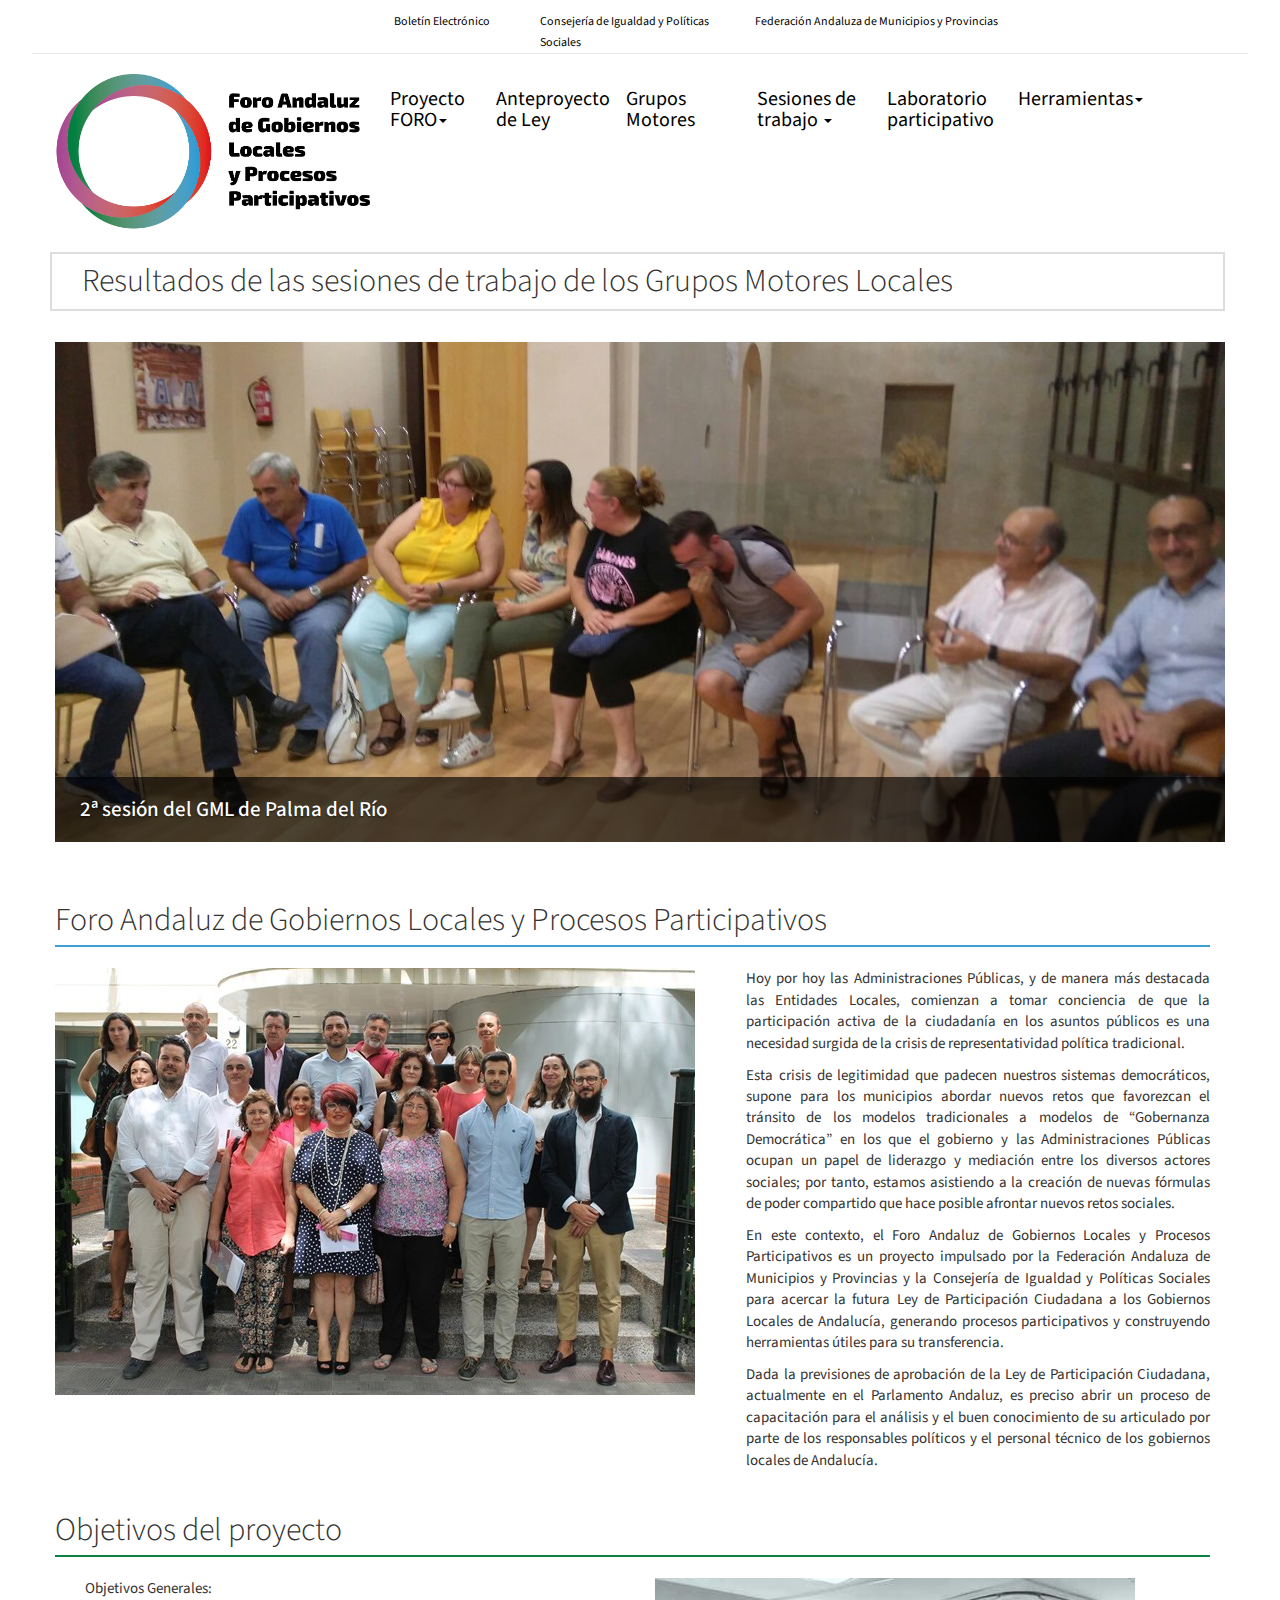
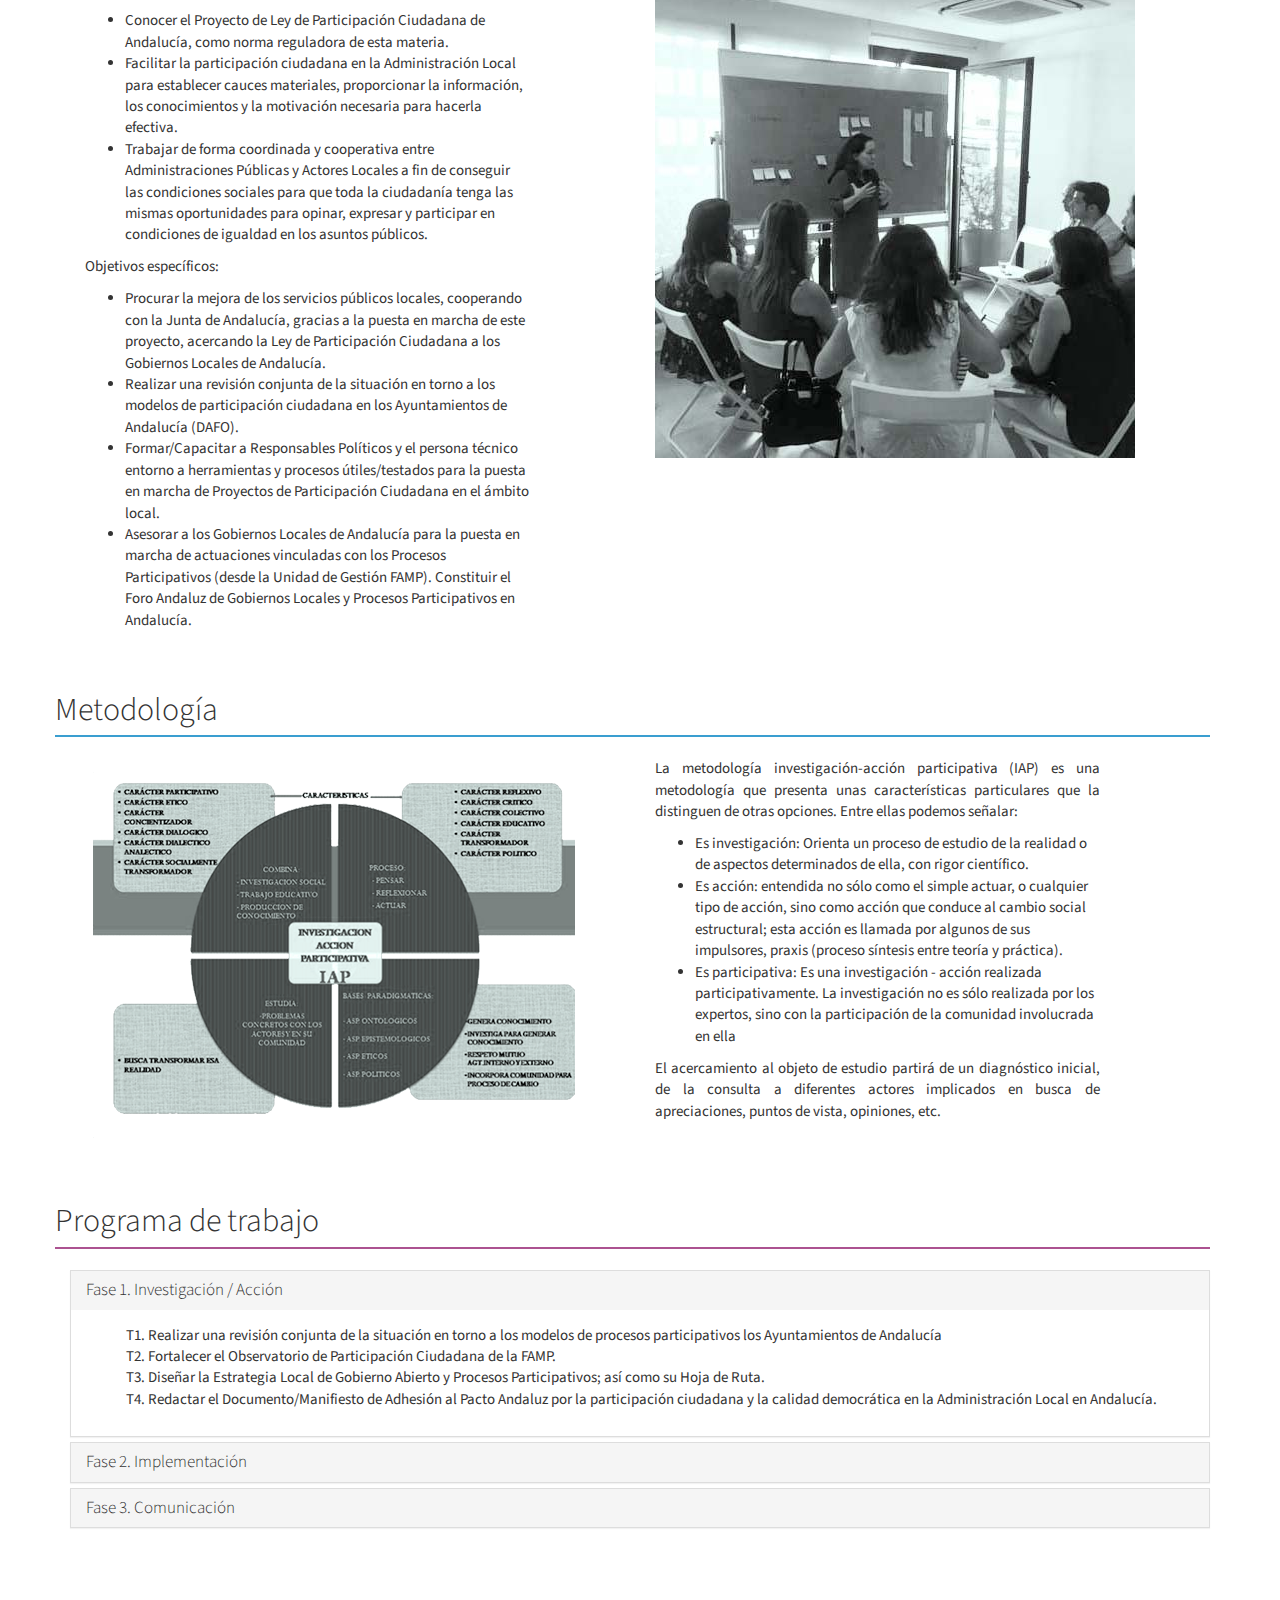
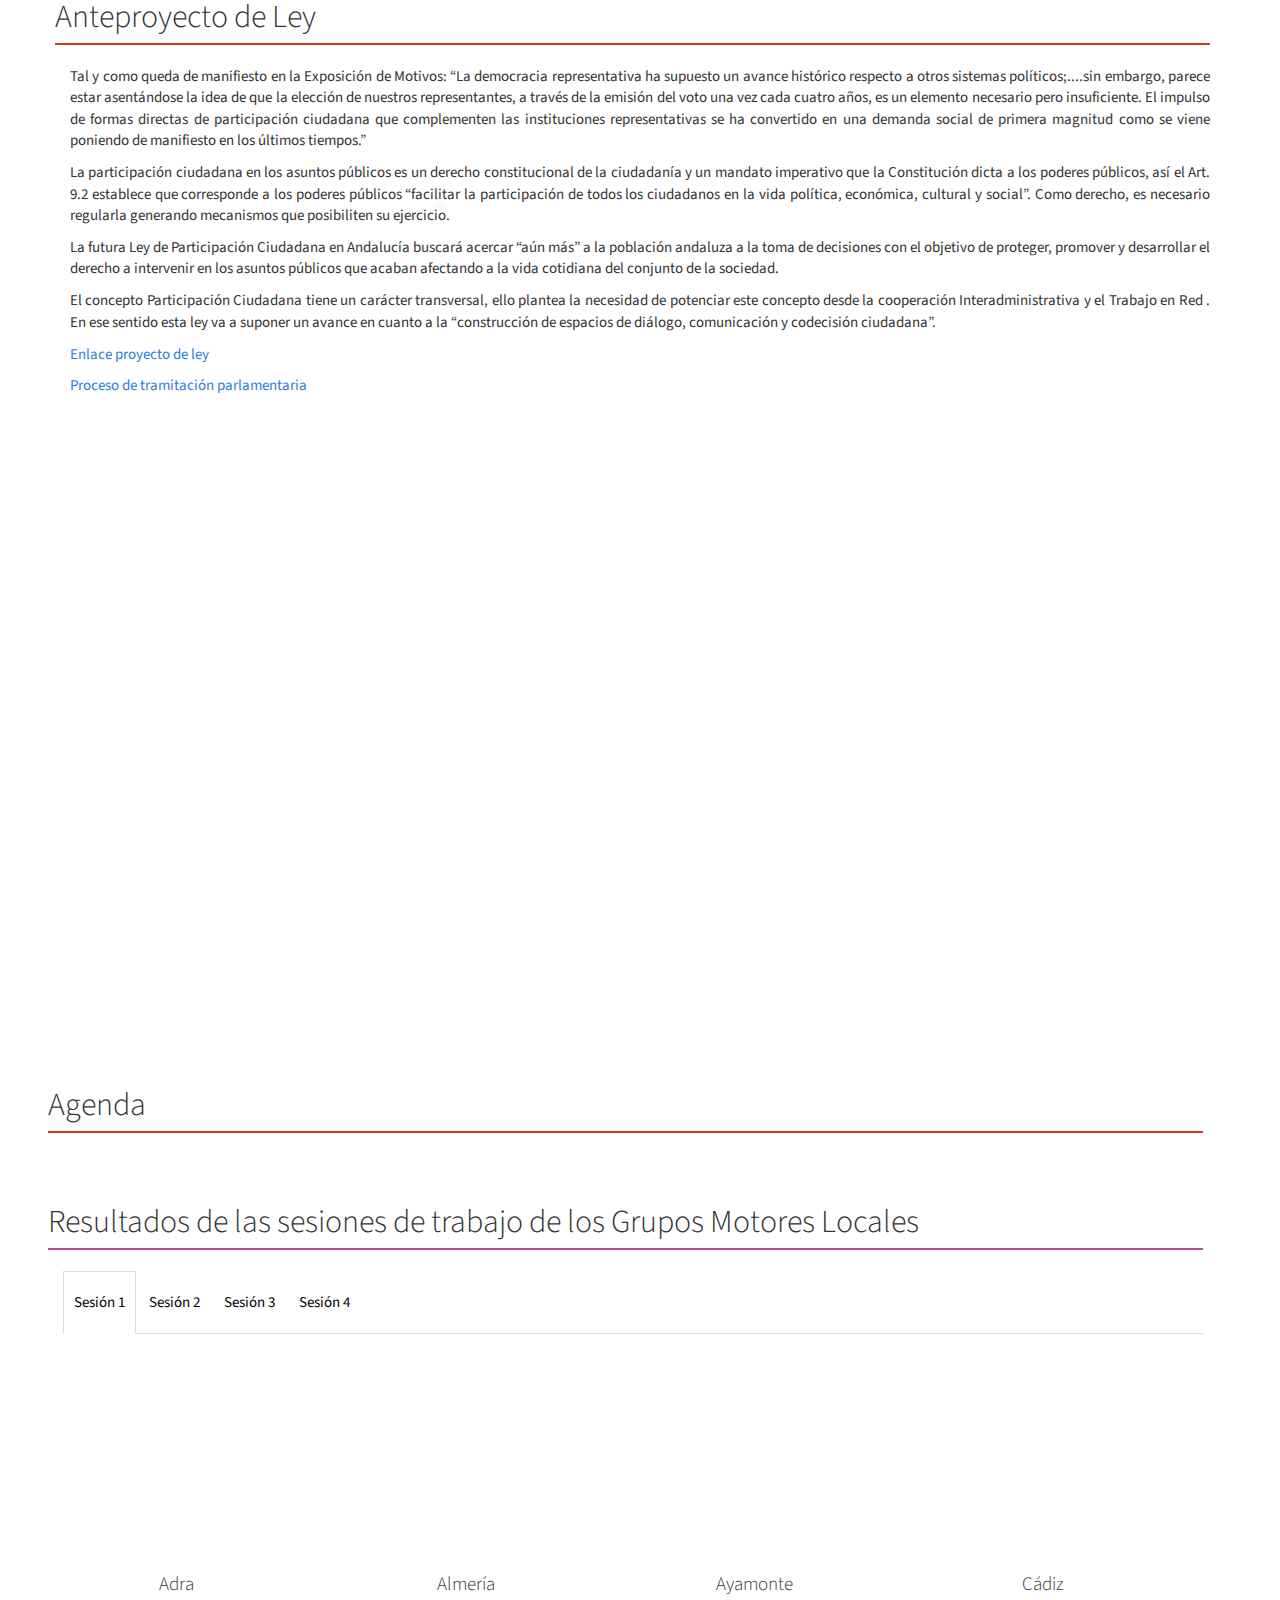
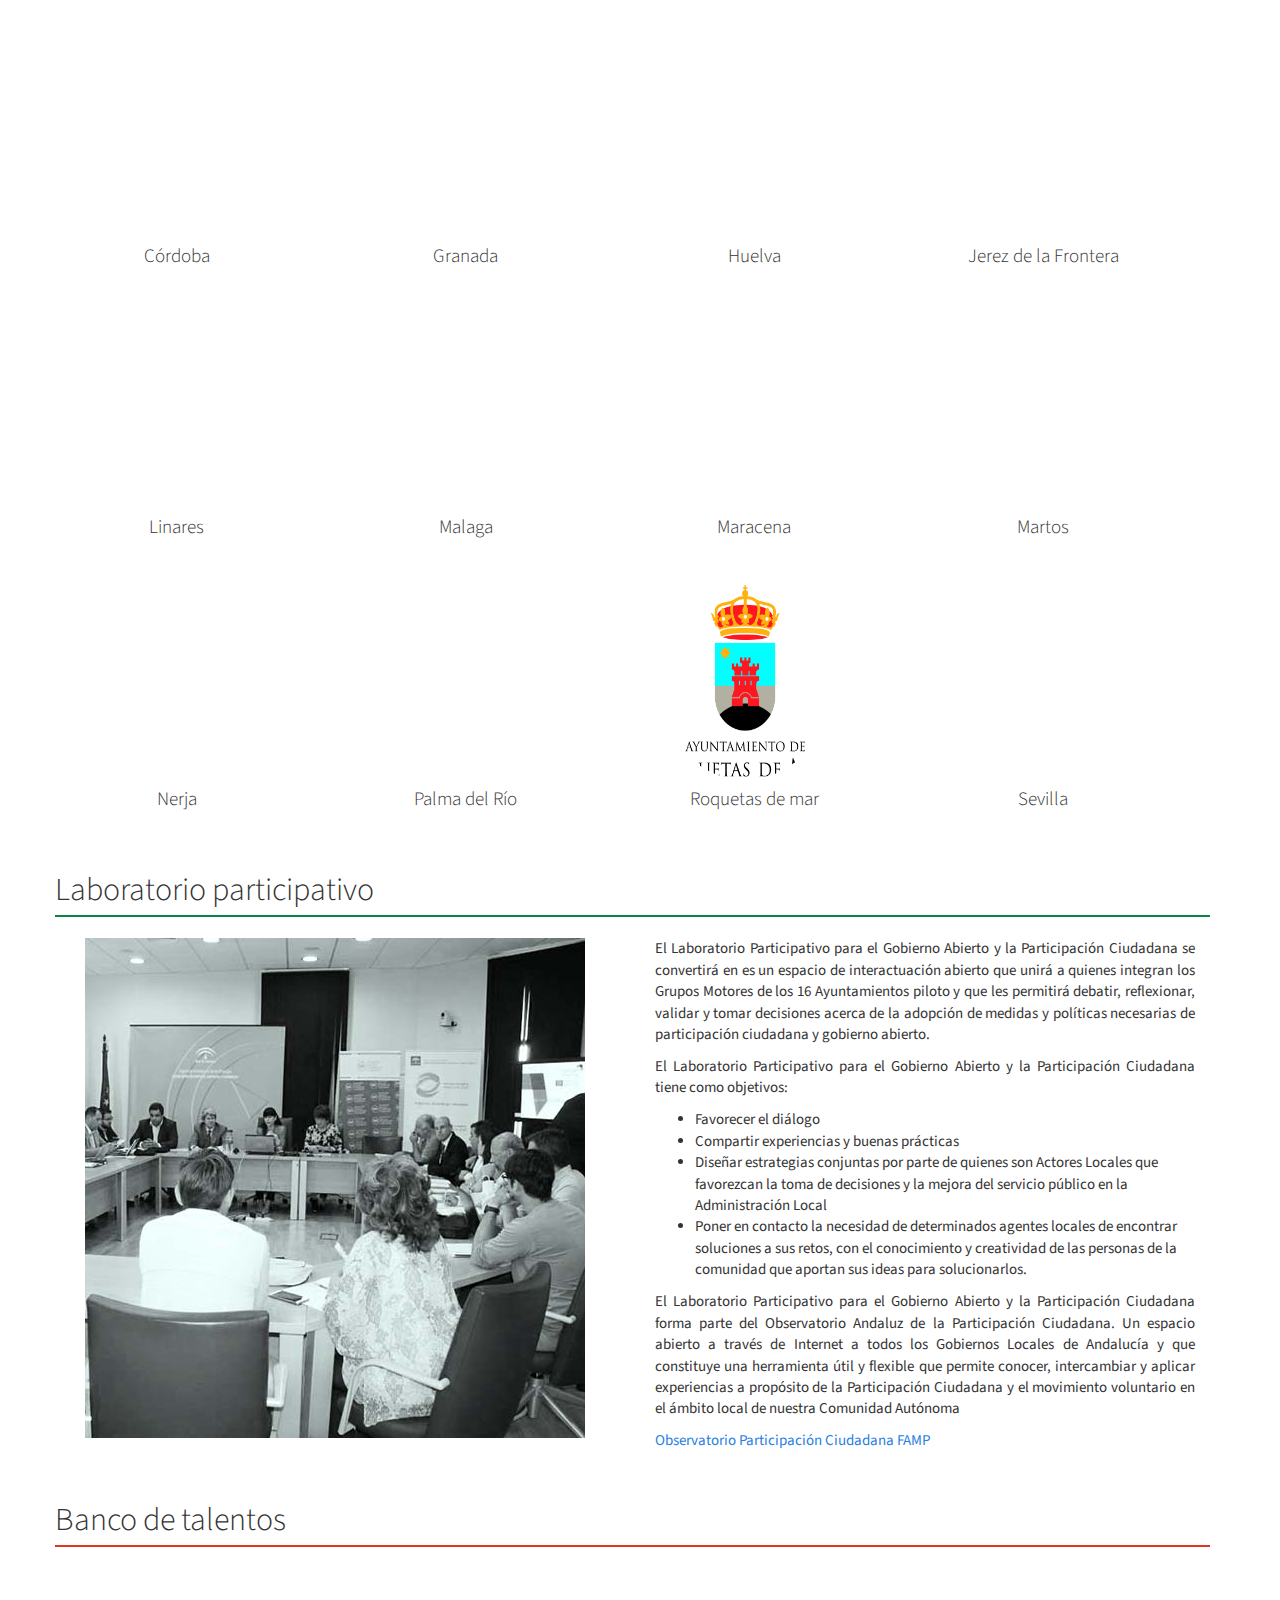
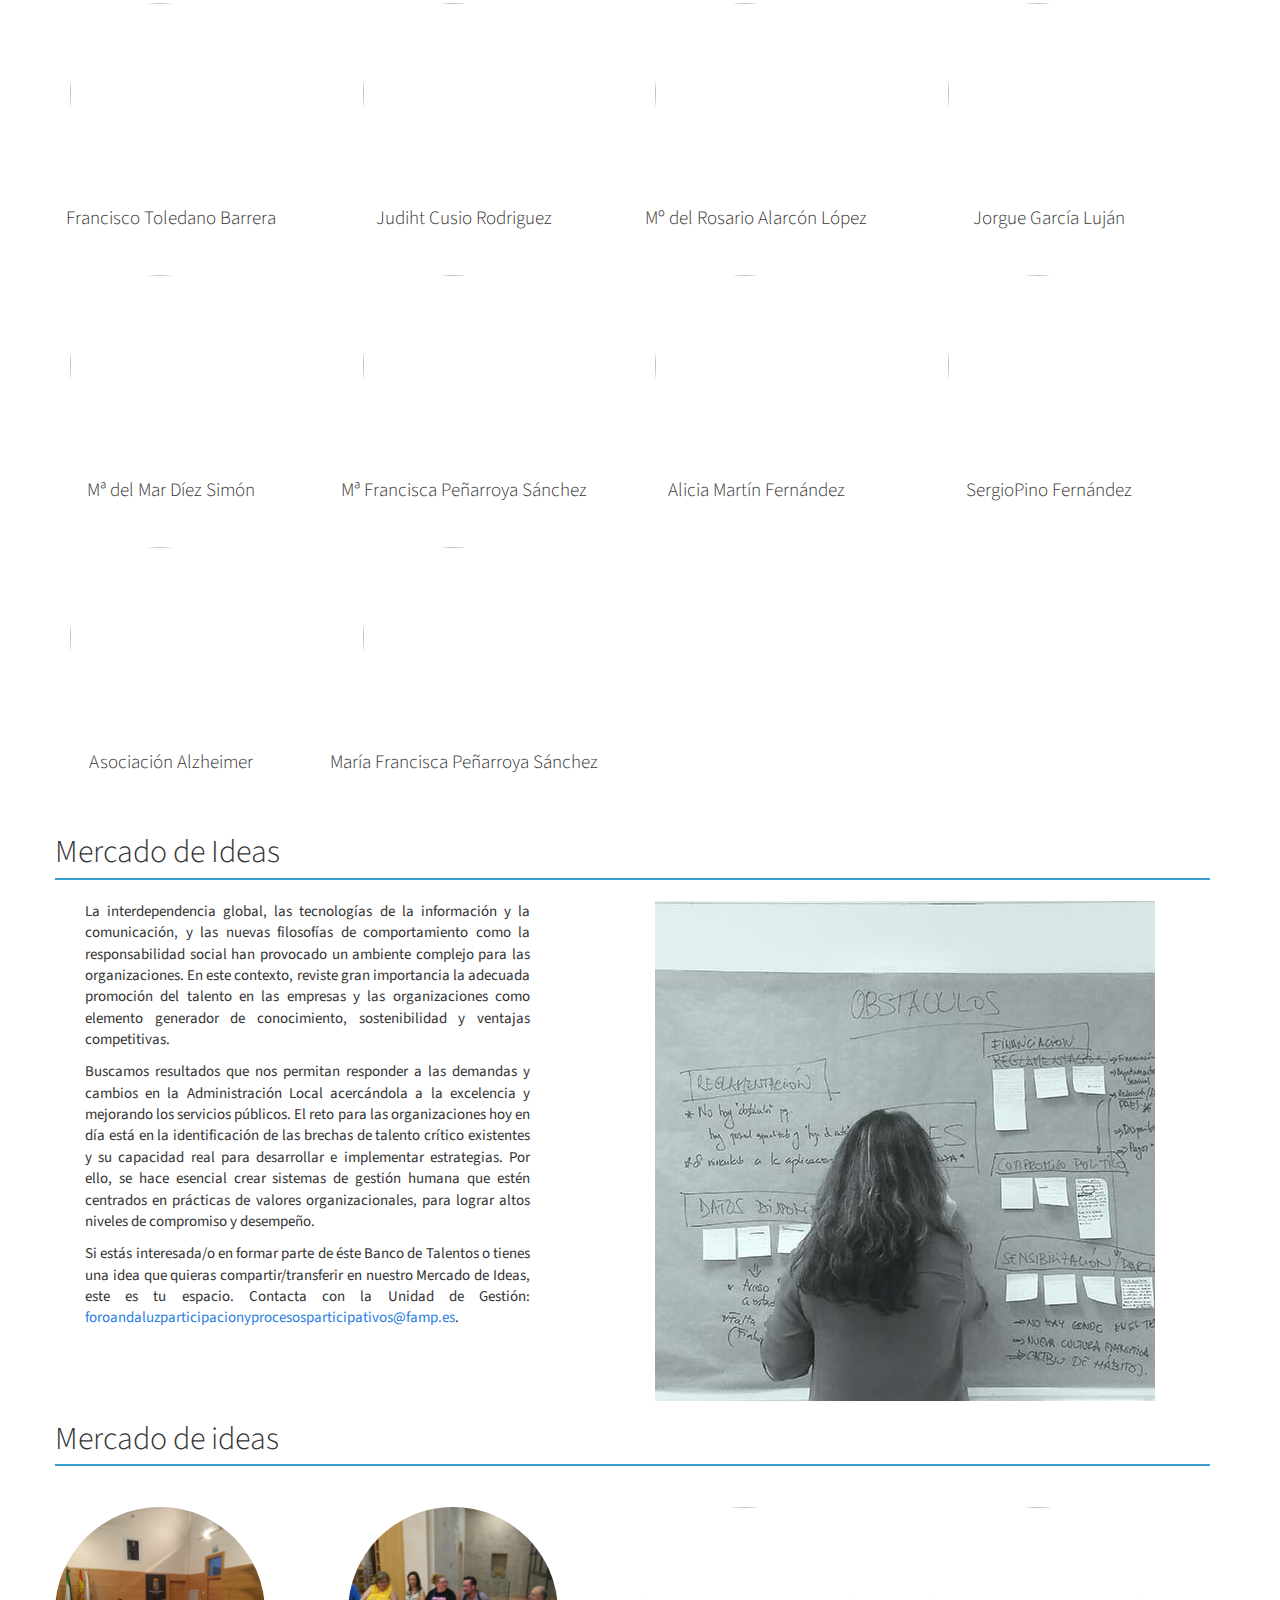
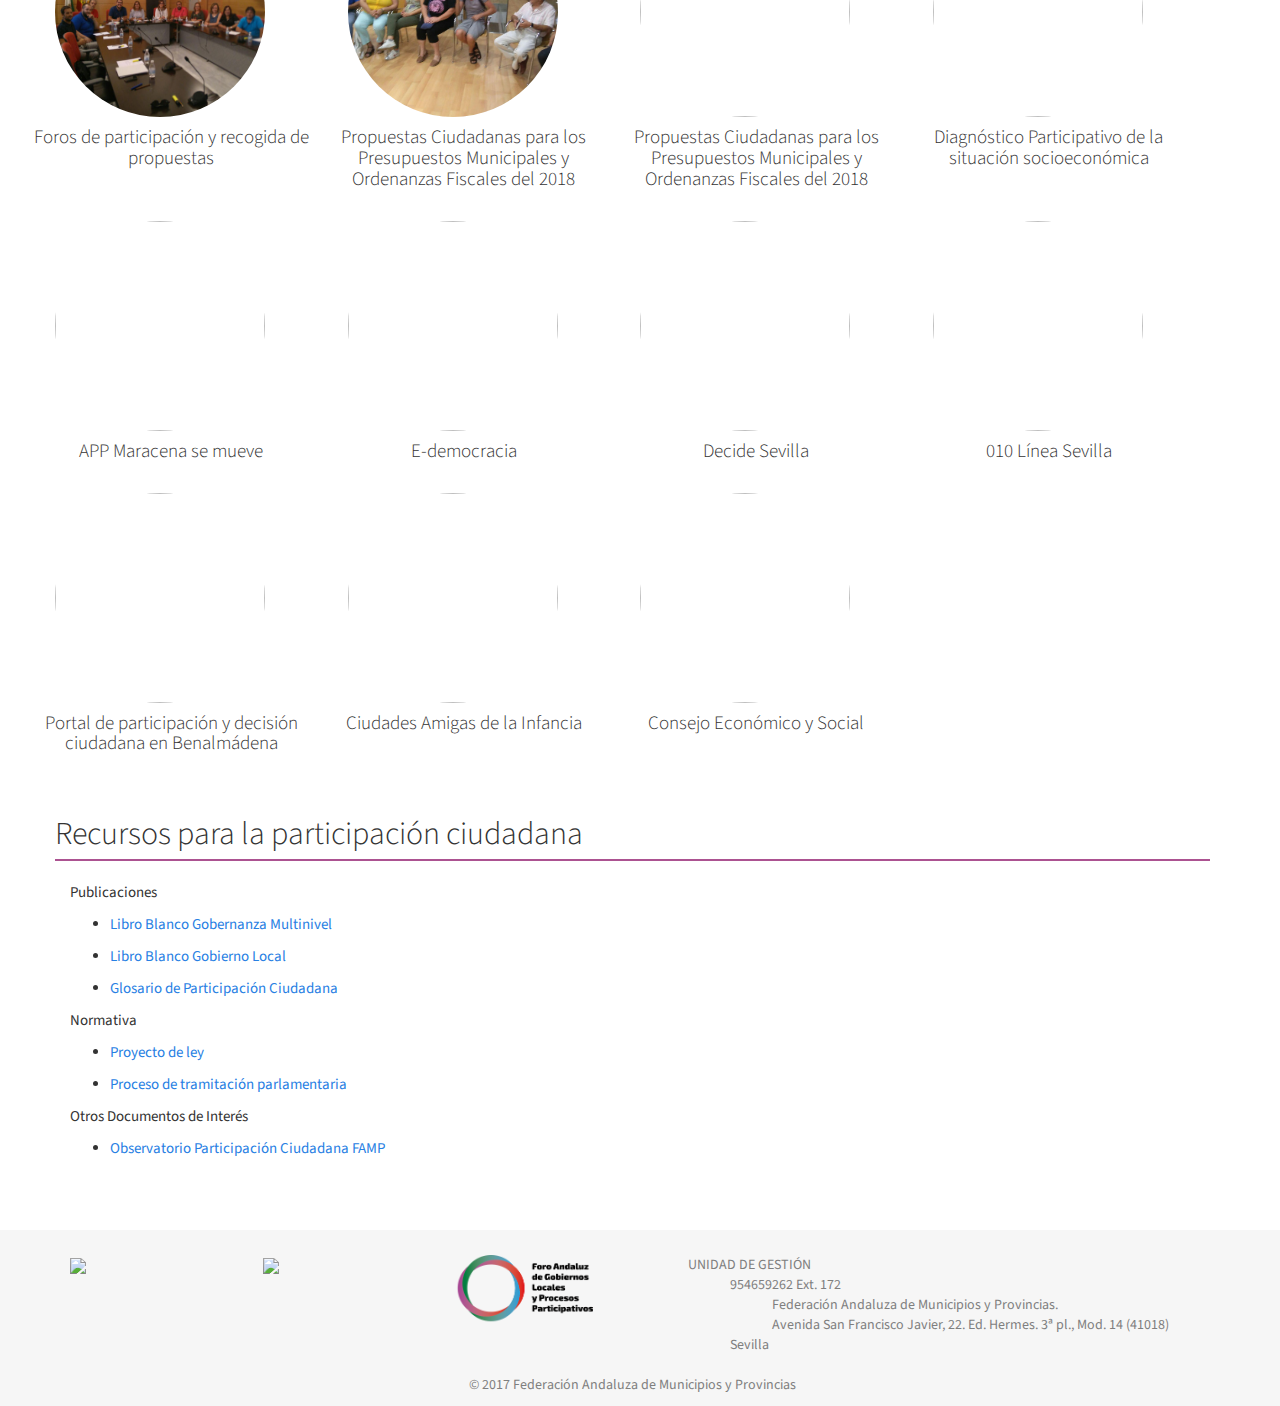
==== index.html @ d6c14652 "corregido los errores" ====
<!DOCTYPE html>
  <html lang="en">
  <head>
    <meta charset="utf-8">
    <title>Foro Andaluz de Gobiernos Locales y Procesos Participativos</title>
    <meta name="viewport" content="width=device-width, initial-scale=1">
    <meta http-equiv="X-UA-Compatible" content="IE=edge" />
    <link rel="stylesheet" href="./css/bootstrap.min.css" media="screen">
    <link rel="stylesheet" href="./css/custom.css" media="screen">
    <link rel="stylesheet" href="https://unpkg.com/leaflet@1.1.0/dist/leaflet.css" />
    <link rel="stylesheet" href="https://cdnjs.cloudflare.com/ajax/libs/fullcalendar/3.4.0/fullcalendar.min.css" media="screen">
    <link rel="stylesheet" href="https://cdnjs.cloudflare.com/ajax/libs/fullcalendar/3.4.0/fullcalendar.print.css" media="print">
    <!-- fontawesome -->
    <link rel="stylesheet" href="css/font-awesome.css" />
    <link href="https://cdn-images.mailchimp.com/embedcode/classic-10_7.css" rel="stylesheet" type="text/css">

    <!-- HTML5 shim and Respond.js IE8 support of HTML5 elements and media queries -->
    <!--[if lt IE 9]>
      <script src="../bower_components/html5shiv/dist/html5shiv.js"></script>
      <script src="../bower_components/respond/dest/respond.min.js"></script>
      <![endif]-->

      <script src="https://ajax.googleapis.com/ajax/libs/jquery/1.12.4/jquery.min.js"></script>
      <script src="https://maxcdn.bootstrapcdn.com/bootstrap/3.3.7/js/bootstrap.min.js" integrity="sha384-Tc5IQib027qvyjSMfHjOMaLkfuWVxZxUPnCJA7l2mCWNIpG9mGCD8wGNIcPD7Txa" crossorigin="anonymous"></script>
      <script src="https://cdnjs.cloudflare.com/ajax/libs/moment.js/2.18.1/moment.min.js"></script>
      <script src="https://cdnjs.cloudflare.com/ajax/libs/fullcalendar/3.4.0/fullcalendar.min.js"></script>
      <script src='https://cdnjs.cloudflare.com/ajax/libs/fullcalendar/3.4.0/locale-all.js'></script>
      <script src="https://unpkg.com/leaflet@1.1.0/dist/leaflet.js"></script>

      <script>
        (function(i,s,o,g,r,a,m){i['GoogleAnalyticsObject']=r;i[r]=i[r]||function(){
          (i[r].q=i[r].q||[]).push(arguments)},i[r].l=1*new Date();a=s.createElement(o),
          m=s.getElementsByTagName(o)[0];a.async=1;a.src=g;m.parentNode.insertBefore(a,m)
        })(window,document,'script','https://www.google-analytics.com/analytics.js','ga');

        ga('create', 'UA-103265792-1', 'auto');
        ga('send', 'pageview');

      </script>
    </head>
    <body>
      <div class="navbar navbar-default navbar-fixed-top">
        <div class="row" id="secondary-menu">
          <div class="col-md-2 col-md-offset-3" id="boletin">
            <a href="#" data-toggle="modal" data-target="#myModal">Boletín Electrónico</a>
          </div>
          <div class="col-md-2">
            <a href="http://www.juntadeandalucia.es/organismos/igualdadypoliticassociales.html" target="_blank">Consejería de Igualdad y Políticas Sociales</a>
          </div>
          <div class="col-md-3">
            <a href="http://www.famp.es/" target="_blank">Federación Andaluza de Municipios y Provincias</a>
          </div>
          <div class="col-md-2 social-icons">
            <a href="https://www.facebook.com/foroandaluzgobiernoslocalesyprocesosparticipativos/" target="_blank"><i class="fa fa-facebook-official"></i></a>
            <a href="https://twitter.com/ForoAndGLyPP" target="_blank"><i class="fa fa-twitter"></i></a>
            <a href="mailto:foroandaluzparticipacionyprocesosparticipativos@famp.es"><i class="fa fa-envelope"></i></a>
          </div>
        </div>
        <hr/>

        <div class="container">
          <div class="col-md-2">
            <div class="navbar-header">
              <a href="./index.html"><img src="./images/logo.png"></a>
              <button class="navbar-toggle collapsed" type="button" data-toggle="collapse" data-target="#navbar-main" aria-expanded="false">
                <span class="icon-bar"></span>
                <span class="icon-bar"></span>
                <span class="icon-bar"></span>
              </button>          
            </div>
          </div>
          <div id="main-menu" class="col-md-9 col-md-offset-1">
            <div class="navbar-collapse collapse" id="navbar-main">
              <ul class="nav navbar-nav">
                <li class="dropdown" id="proyecto-main">
                  <a class="dropdown-toggle" data-toggle="dropdown" href="#" id="themes">Proyecto FORO<span class="caret"></span></a>
                  <ul class="dropdown-menu" aria-labelledby="themes">
                    <li><a href="#objetivos">Objetivos del proyecto</a></li>
                    <li><a href="#metodologia">Metodología</a></li>
                    <li><a href="#programa">Programa de trabajo</a></li>
                  </ul>
                </li>
                <li id="anteproyecto-main">
                  <a href="#anteproyecto">Anteproyecto de Ley</a>
                </li>
                <li id="gruposmotores-main">
                  <a href="#mapa">Grupos Motores</a>
                </li>
                <li class="dropdown" id="sesiones-main">
                  <a class="dropdown-toggle" data-toggle="dropdown" href="#" id="themes">Sesiones de trabajo <span class="caret"></span></a>
                  <ul class="dropdown-menu" aria-labelledby="themes">
                    <li><a href="#sesiones">Sesión 1</a></li>
                    <li><a href="#sesiones">Sesión 2</a></li>
                    <li><a href="#sesiones">Sesión 3</a></li>
                    <li><a href="#sesiones">Sesión 4</a></li>
                    <li><a href="#sesiones">Sesión Virtual</a></li>
                    <li><a href="#sesiones">Evento autonómico de cierre</a></li>
                    <li class="divider"></li>
                    <li><a href="#calendario">Calendario</a></li>
                  </ul>
                </li>
                <li id="laboratorio-main">
                  <a href="#laboratorio">Laboratorio participativo</a>
                </li>
                <li class="dropdown" id="herramientas-main">
                  <a class="dropdown-toggle" data-toggle="dropdown" href="#" id="themes">Herramientas<span class="caret"></span></a>
                  <ul class="dropdown-menu" aria-labelledby="themes">
                    <li><a href="#banco">Mercado de Ideas</a></li>
                    <li><a href="http://www.famp.es/menuFC2.php" target="_blank">E-learning Formación continua FAMP</a></li>
                    <li><a href="#recursos">Recursos para la participación ciudadana</a></li>
                  </ul>
                </li>
              </ul>
            </div>
          </div>
        </div>
      </div>

      <!-- Modal -->
      <div class="modal fade" id="myModal" role="dialog">
        <div class="modal-dialog">

          <!-- Modal content-->
          <div class="modal-content">
            <div class="modal-header">
              <button type="button" class="close" data-dismiss="modal">&times;</button>
              <h4 class="modal-title">Suscríbete al Boletín Electrónico</h4>
            </div>
            <div class="modal-body">
              <div id="mc_embed_signup">
                <form action="//foroandaluzgobiernoslocalesyprocesosparticipativos.us16.list-manage.com/subscribe/post?u=e28c376c0650e07ac18bdcdbe&amp;id=6e377db387" method="post" id="mc-embedded-subscribe-form" name="mc-embedded-subscribe-form" class="validate" target="_blank" novalidate>
                  <div id="mc_embed_signup_scroll">

                    <div class="indicates-required"><span class="asterisk">*</span>campo obligatorio</div>
                    <div class="mc-field-group">
                      <label for="mce-EMAIL">Correo electrónico  <span class="asterisk">*</span>
                      </label>
                      <input type="email" value="" name="EMAIL" class="required email" id="mce-EMAIL">
                    </div>
                    <div class="mc-field-group">
                      <label for="mce-FNAME">Nombre  <span class="asterisk">*</span>
                      </label>
                      <input type="text" value="" name="FNAME" class="required" id="mce-FNAME">
                    </div>
                    <div class="mc-field-group">
                      <label for="mce-LNAME">Apellidos  <span class="asterisk">*</span>
                      </label>
                      <input type="text" value="" name="LNAME" class="required" id="mce-LNAME">
                    </div>
                    <div class="mc-field-group">
                      <label for="mce-ONAME">Organización  <span class="asterisk">*</span>
                      </label>
                      <input type="text" value="" name="ONAME" class="required" id="mce-ONAME">
                    </div>
                    <div id="mce-responses" class="clear">
                      <div class="response" id="mce-error-response" style="display:none"></div>
                      <div class="response" id="mce-success-response" style="display:none"></div>
                    </div>    <!-- real people should not fill this in and expect good things - do not remove this or risk form bot signups-->
                    <div style="position: absolute; left: -5000px;" aria-hidden="true"><input type="text" name="b_e28c376c0650e07ac18bdcdbe_6e377db387" tabindex="-1" value=""></div>
                    <div class="clear"><input type="submit" value="Suscríbete" name="subscribe" id="mc-embedded-subscribe" class="button"></div>
                  </div>
                </form>
              </div>        
            </div>
          </div>
        </div>
      </div>

      <div class="section" id="slide">
        <div class="container">

	  <div class="row destacada">
        <h2><a href="#sesiones"><i class="fa fa-info-circle" aria-hidden="true"></i> Resultados de las sesiones de trabajo de los Grupos Motores Locales</a></h2>
        
      </div>

          <div id="myCarousel" class="carousel slide" data-ride="carousel">
            <!-- Wrapper for slides -->
            <div class="carousel-inner">          

              <div class="item active">
                <a href="#" target="_blank">
                  <img src="./images/slide/slide2.jpg" alt="diariosur" style="width:100%;">
                  <div class="carousel-caption">
                    <h3>2ª sesión del GML de Palma del Río</h3>
                  </div>
                </a>
              </div>

              <div class="item">
                <a href="#" target="_blank">
                  <img src="./images/slide/slide3.jpg" alt="eldigitaladeasturias" style="width:100%;">
                  <div class="carousel-caption">
                    <h3>3ª sesión de trabajo del GML de Huelva</h3>
                  </div>
                </a>
              </div>

              <div class="item">
                <a href="#" target="_blank">
                  <img src="./images/slide/slide4.jpg" alt="eldigitaladeasturias" style="width:100%;">
                  <div class="carousel-caption">
                    <h3>El GML de Ayamonte trabaja sobre gobierno abierto y democracia participativa</h3>
                  </div>
                </a>
              </div>

            </div>
            <!-- Left and right controls -->
            <a class="left carousel-control" href="#myCarousel" data-slide="prev">
              <span class="glyphicon glyphicon-chevron-left"></span>
              <span class="sr-only">Previous</span>
            </a>
            <a class="right carousel-control" href="#myCarousel" data-slide="next">
              <span class="glyphicon glyphicon-chevron-right"></span>
              <span class="sr-only">Next</span>
            </a>
          </div>
        </div>
      </div>


      <div id="presentacion">
        <div class="container" id="wrapper">

          <div class="row">
            <div class="col-sm-12">
              <h2>Foro Andaluz de Gobiernos Locales y Procesos Participativos</h2>
              <hr/>
            </div>
          </div>

          <div class="row">
            <div class="col-md-4">
              <img src="./images/team.jpg" />
            </div>
            <div class="col-md-5 col-md-offset-3">
              <p>Hoy por hoy las Administraciones Públicas, y de manera más destacada las Entidades Locales, comienzan a tomar conciencia de que la participación activa de la ciudadanía en los asuntos públicos es una necesidad surgida de la crisis de representatividad política tradicional.</p>

              <p>Esta crisis de legitimidad que padecen nuestros sistemas democráticos, supone para los municipios abordar nuevos retos que favorezcan el tránsito de los modelos tradicionales a modelos de “Gobernanza Democrática” en los que el gobierno y las Administraciones Públicas ocupan un papel de liderazgo y mediación entre los diversos actores sociales; por tanto, estamos asistiendo a la creación de nuevas fórmulas de poder compartido que hace posible afrontar nuevos retos sociales.</p>

              <p>En este contexto, el Foro Andaluz de Gobiernos Locales y Procesos Participativos es un proyecto impulsado por la Federación Andaluza de Municipios y Provincias y la Consejería de Igualdad y Políticas Sociales para acercar la futura Ley de Participación Ciudadana a los Gobiernos Locales de Andalucía, generando procesos participativos y construyendo herramientas útiles para su transferencia.</p>

              <p>Dada la previsiones de aprobación de la Ley de Participación Ciudadana, actualmente en el Parlamento Andaluz, es preciso abrir un proceso de capacitación para el análisis y el buen conocimiento de su articulado por parte de los responsables políticos y el personal técnico de los gobiernos locales de Andalucía.</p>
            </div>            
          </div>
        </div>
      </div>

      <div class="section" id="objetivos">
        <div class="container">
          <div class="row">
            <h2>Objetivos del proyecto</h2>
            <hr/>
          </div>
          <div class="col-md-5">
            <p>Objetivos Generales:</p>
            <ul>
              <li>Conocer el Proyecto de Ley de Participación Ciudadana de Andalucía, como norma reguladora de esta materia.</li>
              <li>Facilitar la participación ciudadana en la Administración Local para establecer cauces materiales, proporcionar la información, los conocimientos y la motivación necesaria para hacerla efectiva.</li>
              <li>Trabajar de forma coordinada y cooperativa entre Administraciones Públicas y Actores Locales a fin de conseguir las condiciones sociales para que toda la ciudadanía tenga las mismas oportunidades para opinar, expresar y participar en condiciones de igualdad en los asuntos públicos.</li>
            </ul>

            <p>Objetivos específicos:</p>
            <ul>
              <li>Procurar la mejora de los servicios públicos locales, cooperando con la Junta de Andalucía, gracias a la puesta en marcha de este proyecto, acercando la Ley de Participación Ciudadana a los Gobiernos Locales de Andalucía.</li>
              <li>Realizar una revisión conjunta de la situación en torno a los modelos de participación ciudadana en los Ayuntamientos de Andalucía (DAFO).</li>
              <li>Formar/Capacitar a Responsables Políticos y el persona técnico entorno a herramientas y procesos útiles/testados para la puesta en marcha de Proyectos de Participación Ciudadana en el ámbito local.</li>
              <li>Asesorar a los Gobiernos Locales de Andalucía para la puesta en marcha de actuaciones vinculadas con los Procesos Participativos (desde la Unidad de Gestión FAMP). Constituir el Foro Andaluz de Gobiernos Locales y Procesos Participativos en Andalucía.</li>
            </ul>
          </div>
          <div class="col-md-4 col-md-offset-1">
            <img src="./images/objetivos.jpg" />
          </div>
        </div>
      </div>

      <div class="section" id="metodologia">
        <div class="container">
          <div class="row">
            <h2>Metodología</h2>
            <hr/>
          </div>
          <div class="col-md-4">
            <img src="./images/metodologia.png" />
          </div>
          <div class="col-md-5 col-md-offset-2">
            <p>La metodología investigación-acción participativa (IAP) es una metodología que presenta unas características particulares que la distinguen de otras opciones. Entre ellas podemos señalar:</p>
            <ul>
              <li>Es investigación: Orienta un proceso de estudio de la realidad o de aspectos determinados de ella, con rigor científico.</li>
              <li>Es acción: entendida no sólo como el simple actuar, o cualquier tipo de acción, sino como acción que conduce al cambio social estructural; esta acción es llamada por algunos de sus impulsores, praxis (proceso síntesis entre teoría y práctica).</li>
              <li>Es participativa: Es una investigación - acción realizada participativamente. La investigación no es sólo realizada por los expertos, sino con la participación de la comunidad involucrada en ella</li>
            </ul>
            <p>El acercamiento al objeto de estudio partirá de un diagnóstico inicial, de la consulta a diferentes actores implicados en busca de apreciaciones, puntos de vista, opiniones, etc.</p>
          </div>
        </div>
      </div>

      <div class="section" id="programa">
       <div class="container">
        <div class="row">
          <h2>Programa de trabajo</h2>
          <hr/>
        </div>    
        <div class="panel-group" id="accordion">
          <div class="panel panel-default">
            <a data-toggle="collapse" data-parent="#accordion" href="#collapse1">
              <div class="panel-heading">
                <h4 class="panel-title">
                  Fase 1. Investigación / Acción
                </h4>
              </div>
            </a>
            <div id="collapse1" class="panel-collapse collapse in">
              <div class="panel-body">
                <ol>
                  <li>T1. Realizar una revisión conjunta de la situación en torno a los modelos de procesos participativos los Ayuntamientos de Andalucía</li>
                  <li>T2. Fortalecer el Observatorio de Participación Ciudadana de la FAMP.</li>
                  <li>T3. Diseñar la Estrategia Local de Gobierno Abierto y Procesos Participativos; así como su Hoja de Ruta.</li>
                  <li>T4. Redactar el Documento/Manifiesto de Adhesión al Pacto Andaluz por la participación ciudadana y la calidad democrática en la Administración Local en Andalucía.</li>
                </ol>
              </div>
            </div>
          </div>
          <div class="panel panel-default">
            <a data-toggle="collapse" data-parent="#accordion" href="#collapse2"><div class="panel-heading">
              <h4 class="panel-title">
                Fase 2. Implementación
              </h4>
            </div>
          </a>
          <div id="collapse2" class="panel-collapse collapse">
            <div class="panel-body">
              <ol>
                <li>T1. Asesorar a los Gobiernos Locales de Andalucía para la puesta en marcha de actuaciones vinculadas con Gobiernos Abierto y Procesos Participativos (Unidad de Gestión FAMP).</li>
                <li>T2. Constituir el Foro Andaluz de Gobiernos Locales y Procesos Participativos en Andalucía.</li>
              </ol>
            </div>
          </div>
        </div>
        <div class="panel panel-default">
          <a data-toggle="collapse" data-parent="#accordion" href="#collapse3">
            <div class="panel-heading">
              <h4 class="panel-title">
                Fase 3. Comunicación
              </h4>
            </div>
          </a>
          <div id="collapse3" class="panel-collapse collapse">
            <div class="panel-body">
              <ol>
                <li>T1. Plan de Comunicación entorno a “Gobierno Abierto y Procesos Participativos en la Administración Local”.</li>
                <li>T2. Edición del Boletín Electrónico: “Andalucía: Gobierno Abierto, Innovación y Participación en la Administración Local”.</li>
                <li>T3. Difusión de la Hoja de Ruta para la implementación de la Estrategia Local de Gobierno Abierto y Procesos Participativos en la Administración Local de Andalucía.</li>
              </ol>
            </div>
          </div>
        </div>
      </div> 
    </div>
  </div>

  <div class="section" id="anteproyecto">
   <div class="container">
    <div class="row">
      <h2>Anteproyecto de Ley</h2>
      <hr/>
    </div>
    <p>Tal y como queda de manifiesto en la Exposición de Motivos: “La democracia representativa ha supuesto un avance histórico respecto a otros sistemas políticos;....sin embargo, parece estar asentándose la idea de que la elección de nuestros representantes, a través de la emisión del voto una vez cada cuatro años, es un elemento necesario pero insuficiente. El impulso de formas directas de participación ciudadana que complementen las instituciones representativas se ha convertido en una demanda social de primera magnitud como se viene poniendo de manifiesto en los últimos tiempos.” </p>
    <p>La participación ciudadana en los asuntos públicos es un derecho constitucional de la ciudadanía y un mandato imperativo que la Constitución dicta a los poderes públicos, así el Art. 9.2 establece que corresponde a los poderes públicos “facilitar la participación de todos los ciudadanos en la vida política, económica, cultural y social”. Como derecho, es necesario regularla generando mecanismos que posibiliten su ejercicio. </p>
    <p>La futura Ley de Participación Ciudadana en Andalucía buscará acercar “aún más” a la población andaluza a la toma de decisiones con el objetivo de proteger, promover y desarrollar el derecho a intervenir en los asuntos públicos que acaban afectando a la vida cotidiana del conjunto de la sociedad. </p>
    <p>El concepto Participación Ciudadana tiene un carácter transversal, ello plantea la necesidad de potenciar este concepto desde la cooperación Interadministrativa y el Trabajo en Red . En ese sentido esta ley va a suponer un avance en cuanto a la “construcción de espacios de diálogo, comunicación y codecisión ciudadana”.</p>

    <p><a href="http://www.parlamentodeandalucia.es/webdinamica/portal-web-parlamento/pdf.do?tipodoc=bopa&id=117057"> Enlace proyecto de ley</a></p>
    <p><a href="http://www.parlamentodeandalucia.es/webdinamica/portal-web-parlamento/actividadparlamentaria/tramitacionencurso/legislativas.do?numexp=10-16/PL-000005">Proceso de tramitación parlamentaria</a></p>
  </div>
</div>

<div class="section" id="mapa">
  <div class="row">
    <div class="col-sm-12">
      <div id="map"></div>
    </div>
  </div>
</div>

<div class="section" id="calendario">
  <div class="row">
    <div class="container">
      <div class="row">
        <h2>Agenda</h2>
        <hr/>
      </div>      
      <div id='calendar'></div>
    </div>
  </div>
</div>

<div class="section" id="sesiones">
  <div class="row">
    <div class="container">
      <div class="row">
        <h2>Resultados de las sesiones de trabajo de los Grupos Motores Locales</h2>
        <hr/>
      </div>      
      <div id='sesions'>
        <ul class="nav nav-tabs">
          <li class="active"><a data-toggle="tab" href="#sesion1">Sesión 1</a></li>
          <li><a data-toggle="tab" href="#sesion2">Sesión 2</a></li>
          <li><a data-toggle="tab" href="#sesion3">Sesión 3</a></li>
          <li><a class="disabled" href="#sesion4">Sesión 4</a></li>
        </ul>

        <div class="tab-content">
          <div id="sesion1" class="tab-pane fade in active">
            <div class="row">
              <div class="col-md-3" id="logo-seccion">
              <li id="4-1" class="pop"><a data-toggle="modal" data-target="#modalSessions"><img src="images/image9.png" style="background-image: url('images/fichas/adra2.jpeg')"></a></li>
                <h4 class="text-center">Adra</h4>
              </div>
              <div class="col-md-3" id="logo-seccion">
              <li id="5-1" class="pop"><a data-toggle="modal" data-target="#modalSessions"><img src="images/image9.png" style="background-image: url('images/fichas/almeria1.jpeg')"></a></li>
                <h4 class="text-center">Almería</h4>
              </div>
              <div class="col-md-3" id="logo-seccion">
              <li id="14-1" class="pop"><a data-toggle="modal" data-target="#modalSessions"><img src="images/image9.png" style="background-image: url('images/fichas/ayamonte1.jpg')"></a></li>
                <h4 class="text-center">Ayamonte</h4>
              </div>
              <div class="col-md-3" id="logo-seccion">
              <li id="11-1" class="pop"><a data-toggle="modal" data-target="#modalSessions"><img src="images/image9.png" style="background-image: url('images/fichas/cadiz1.jpg')"></a></li>
                <h4 class="text-center">Cádiz</h4>
              </div>
            </div>
            <div class="row">
              <div class="col-md-3" id="logo-seccion">
              <li id="9-1" class="pop"><a data-toggle="modal" data-target="#modalSessions"><img src="images/image9.png" style="background-image: url('images/fichas/cordoba1.jpg')"></a></li>
                <h4 class="text-center">Córdoba</h4>
              </div>
              <div class="col-md-3" id="logo-seccion">
              <li id="2-1" class="pop"><a data-toggle="modal" data-target="#modalSessions"><img src="images/image9.png" style="background-image: url('images/fichas/granada1.jpeg')"></a></li>
                <h4 class="text-center">Granada</h4>
              </div>
              <div class="col-md-3" id="logo-seccion">
              <li id="13-1" class="pop"><a data-toggle="modal" data-target="#modalSessions"><img src="images/image9.png" style="background-image: url('images/fichas/huelva2.jpg')"></a></li>
                <h4 class="text-center">Huelva</h4>
              </div>
              <div class="col-md-3" id="logo-seccion">
              <li id="6-1" class="pop"><a data-toggle="modal" data-target="#modalSessions"><img src="images/image9.png" style="background-image: url('images/fichas/jerez1.jpg')"></a></li>
                <h4 class="text-center">Jerez de la Frontera</h4>
              </div>
            </div>
            <div class="row">
              <div class="col-md-3" id="logo-seccion">
              <li id="8-1" class="pop"><a data-toggle="modal" data-target="#modalSessions"><img src="images/image9.png" style="background-image: url('images/fichas/linares2.jpg')"></a></li>
                <h4 class="text-center">Linares</h4>
              </div>
              <div class="col-md-3" id="logo-seccion">
              <li id="12-1" class="pop"><a data-toggle="modal" data-target="#modalSessions"><img src="images/image9.png" style="background-image: url('images/fichas/malaga3.jpeg')"></a></li>
                <h4 class="text-center">Malaga</h4>
              </div>
              <div class="col-md-3" id="logo-seccion">
              <li id="3-1" class="pop"><a data-toggle="modal" data-target="#modalSessions"><img src="images/image9.png" style="background-image: url('images/fichas/maracena1.jpg')"></a></li>
                <h4 class="text-center">Maracena</h4>
              </div>
              <div class="col-md-3" id="logo-seccion">
              <li id="1-1" class="pop"><a data-toggle="modal" data-target="#modalSessions"><img src="images/image9.png" style="background-image: url('images/fichas/martos1.jpg')"></a></li>
                <h4 class="text-center">Martos</h4>
              </div>
            </div>
            <div class="row">
              <div class="col-md-3" id="logo-seccion">
              <li id="10-1" class="pop"><a data-toggle="modal" data-target="#modalSessions"><img src="images/image9.png" style="background-image: url('images/fichas/nerja2.jpeg')"></a></li>
                <h4 class="text-center">Nerja</h4>
              </div>
              <div class="col-md-3" id="logo-seccion">
              <li id="7-1" class="pop"><a data-toggle="modal" data-target="#modalSessions"><img src="images/image9.png" style="background-image: url('images/fichas/palma2.jpg')"></a></li>
                <h4 class="text-center">Palma del Río</h4>
              </div>
              <div class="col-md-3" id="logo-seccion">
                <li id="" class="pop"><a class="disabled"><img src="images/logos/roquetas.jpg"></a></li>
                <h4 class="text-center">Roquetas de mar</h4>
              </div>
              <div class="col-md-3" id="logo-seccion">
              <li id="0-1" class="pop"><a data-toggle="modal" data-target="#modalSessions"><img src="images/image9.png" style="background-image: url('images/fichas/sevilla1.jpg')"></a></li>
                <h4 class="text-center">Sevilla</h4>
              </div>
            </div>
          </div>
          <div id="sesion2" class="tab-pane fade">
            <div class="row">
              <div class="col-md-3" id="logo-seccion">
              <li id="4-2" class="pop"><a data-toggle="modal" data-target="#modalSessions"><img src="images/image9.png" style="background-image: url('images/fichas/adra4.jpeg')"></a></li>
                <h4 class="text-center">Adra</h4>
              </div>
              <div class="col-md-3" id="logo-seccion">
              <li id="5-2" class="pop"><a data-toggle="modal" data-target="#modalSessions"><img src="images/image9.png" style="background-image: url('images/fichas/almeria5.jpeg')"></a></li>
                <h4 class="text-center">Almería</h4>
              </div>
              <div class="col-md-3" id="logo-seccion">
              <li id="14-2" class="pop"><a data-toggle="modal" data-target="#modalSessions"><img src="images/image9.png" style="background-image: url('images/fichas/ayamonte4.JPG')"></a></li>
                <h4 class="text-center">Ayamonte</h4>
              </div>
              <div class="col-md-3" id="logo-seccion">
              <li id="11-2" class="pop"><a data-toggle="modal" data-target="#modalSessions"><img src="images/image9.png" style="background-image: url('images/fichas/cadiz5.jpg')"></a></li>
                <h4 class="text-center">Cádiz</h4>
              </div>
            </div>
            <div class="row">
              <div class="col-md-3" id="logo-seccion">
                <li id="9-2"><a class="disabled"><img src="images/image9.png" style="background-image: url('images/logos/cordoba.jpg')"></a></li>
                <h4 class="text-center">Córdoba</h4>
              </div>
              <div class="col-md-3" id="logo-seccion">
              <li id="2-2" class="pop"><a data-toggle="modal" data-target="#modalSessions"><img src="images/image9.png" style="background-image: url('images/fichas/granada4.jpg')"></a></li>
                <h4 class="text-center">Granada</h4>
              </div>
              <div class="col-md-3" id="logo-seccion">
              <li id="13-2"><a class="disabled"><img src="images/image9.png" style="background-image: url('images/fichas/huelva4.JPG')"></a></li>
                <h4 class="text-center">Huelva</h4>
              </div>
              <div class="col-md-3" id="logo-seccion">
              <li id="6-2" class="pop"><a data-toggle="modal" data-target="#modalSessions"><img src="images/image9.png" style="background-image: url('images/fichas/jerez6.jpg')"></a></li>
                <h4 class="text-center">Jerez de la Frontera</h4>
              </div>
            </div>
            <div class="row">
              <div class="col-md-3" id="logo-seccion">
              <li id="8-2" class="pop"><a data-toggle="modal" data-target="#modalSessions"><img src="images/image9.png" style="background-image: url('images/fichas/linares5.jpg')"></a></li>
                <h4 class="text-center">Linares</h4>
              </div>
              <div class="col-md-3" id="logo-seccion">
              <li id="12-2" class="pop"><a data-toggle="modal" data-target="#modalSessions"><img src="images/image9.png" style="background-image: url('images/fichas/malaga4.jpeg')"></a></li>
                <h4 class="text-center">Malaga</h4>
              </div>
              <div class="col-md-3" id="logo-seccion">
              <li id="3-2" class="pop"><a data-toggle="modal" data-target="#modalSessions"><img src="images/image9.png" style="background-image: url('images/fichas/maracena4.jpg')"></a></li>
                <h4 class="text-center">Maracena</h4>
              </div>
              <div class="col-md-3" id="logo-seccion">
              <li id="1-2" class="pop"><a data-toggle="modal" data-target="#modalSessions"><img src="images/image9.png" style="background-image: url('images/fichas/martos4.jpg')"></a></li>
                <h4 class="text-center">Martos</h4>
              </div>
            </div>
            <div class="row">
              <div class="col-md-3" id="logo-seccion">
              <li id="10-2" class="pop"><a data-toggle="modal" data-target="#modalSessions"><img src="images/image9.png" style="background-image: url('images/fichas/nerja5.jpeg')"></a></li>
                <h4 class="text-center">Nerja</h4>
              </div>
              <div class="col-md-3" id="logo-seccion">
              <li id="7-2" class="pop"><a data-toggle="modal" data-target="#modalSessions"><img src="images/image9.png" style="background-image: url('images/fichas/palma4.jpg')"></a></li>
                <h4 class="text-center">Palma del Río</h4>
              </div>
              <div class="col-md-3" id="logo-seccion">
                <li id="" class="pop"><a class="disabled"><img src="images/logos/roquetas.jpg"></a></li>
                <h4 class="text-center">Roquetas de mar</h4>
              </div>
              <div class="col-md-3" id="logo-seccion">
              <li id="0-2" class="pop"><a data-toggle="modal" data-target="#modalSessions"><img src="images/image9.png" style="background-image: url('images/fichas/sevilla4.JPG')"></a></li>
                <h4 class="text-center">Sevilla</h4>
              </div>
            </div>
          </div>
          <div id="sesion3" class="tab-pane fade">
            <div class="row">
              <div class="col-md-3" id="logo-seccion">
              <li id="4-3" class="pop"><a data-toggle="modal" data-target="#modalSessions"><img src="images/image9.png" style="background-image: url('images/fichas/adra8.JPG')"></a></li>
                <h4 class="text-center">Adra</h4>
              </div>
              <div class="col-md-3" id="logo-seccion">
              <li id="5-3" class="pop"><a data-toggle="modal" data-target="#modalSessions"><img src="images/image9.png" style="background-image: url('images/fichas/almeria7.jpg')"></a></li>
                <h4 class="text-center">Almería</h4>
              </div>
              <div class="col-md-3" id="logo-seccion">
                <li id="14-3"><a class="disabled"><img src="images/image9.png" style="background-image: url('images/logos/ayamonte.jpg')"></a></li>
                <h4 class="text-center">Ayamonte</h4>
              </div>
              <div class="col-md-3" id="logo-seccion">
              <li id="11-3" class="pop"><a data-toggle="modal" data-target="#modalSessions"><img src="images/image9.png" style="background-image: url('images/fichas/cadiz7.jpg')"></a></li>
                <h4 class="text-center">Cádiz</h4>
              </div>
            </div>
            <div class="row">
              <div class="col-md-3" id="logo-seccion">
                <li id="9-3"><a class="disabled"><img src="images/image9.png" style="background-image: url('images/logos/cordoba.jpg')"></a></li>
                <h4 class="text-center">Córdoba</h4>
              </div>
              <div class="col-md-3" id="logo-seccion">
                <li id="2-3"><a class="disabled"><img src="images/image9.png" style="background-image: url('images/logos/granada.png')"></a></li>
                <h4 class="text-center">Granada</h4>
              </div>
              <div class="col-md-3" id="logo-seccion">
                <li id="13-3"><a class="disabled"><img src="images/image9.png" style="background-image: url('images/logos/huelva.png')"></a></li>
                <h4 class="text-center">Huelva</h4>
              </div>
              <div class="col-md-3" id="logo-seccion">
                <li id="6-3"><a class="disabled"><img src="images/image9.png" style="background-image: url('images/logos/jerez.png')"></a></li>
                <h4 class="text-center">Jerez de la Frontera</h4>
              </div>
            </div>
            <div class="row">
              <div class="col-md-3" id="logo-seccion">
              <li id="8-3" class="pop"><a data-toggle="modal" data-target="#modalSessions"><img src="images/image9.png" style="background-image: url('images/fichas/linares6.jpg')"></a></li>
                <h4 class="text-center">Linares</h4>
              </div>
              <div class="col-md-3" id="logo-seccion">
              <li id="12-3" class="pop"><a data-toggle="modal" data-target="#modalSessions"><img src="images/image9.png" style="background-image: url('images/fichas/malaga5.jpg')"></a></li>
                <h4 class="text-center">Malaga</h4>
              </div>
              <div class="col-md-3" id="logo-seccion">
                <li id="3-3"><a class="disabled"><img src="images/image9.png" style="background-image: url('images/logos/maracena.jpg')"></a></li>
                <h4 class="text-center">Maracena</h4>
              </div>
              <div class="col-md-3" id="logo-seccion">
              <li id="1-3" class="pop"><a data-toggle="modal" data-target="#modalSessions"><img src="images/image9.png" style="background-image: url('images/fichas/martos6.jpg')"></a></li>
                <h4 class="text-center">Martos</h4>
              </div>
            </div>
            <div class="row">
              <div class="col-md-3" id="logo-seccion">
                <li id="10-3"><a class="disabled"><img src="images/image9.png" style="background-image: url('images/logos/nerja.png')"></a></li>
                <h4 class="text-center">Nerja</h4>
              </div>
              <div class="col-md-3" id="logo-seccion">
              <li id="7-3" class="pop"><a data-toggle="modal" data-target="#modalSessions"><img src="images/image9.png" style="background-image: url('images/fichas/palma5.jpg')"></a></li>
                <h4 class="text-center">Palma del Río</h4>
              </div>
              <div class="col-md-3" id="logo-seccion">
                <li id="" class="pop"><a class="disabled"><img src="images/logos/roquetas.jpg"></a></li>
                <h4 class="text-center">Roquetas de mar</h4>
              </div>
              <div class="col-md-3" id="logo-seccion">
                <li id="0-3"><a class="disabled"><img src="images/image9.png" style="background-image: url('images/logos/sevilla.jpg')"></a></li>
                <h4 class="text-center">Sevilla</h4>
              </div>
            </div>
          </div>
        </div>
      </div>        
    </div>
  </div>
</div>
</div>

<div class="modal fade" id="modalSessions" tabindex="-1" role="dialog">
  <div class="modal-dialog">
    <div class="modal-content">
      <div class="modal-header">
        <button type="button" class="close" data-dismiss="modal" aria-label="Close"><span aria-hidden="true">&times;</span></button>
        <h4 class="modal-title"></h4>
      </div>
      <div class="modal-body">
        <div class="row">
          <div class="row">
            <div class="col-md-1 col-md-offset-1 modal-logo text-justify">
              <img src="" id="image-logo">
            </div>
            <div class="col-md-7" id="modal-logo-info">
              <div class="col-md-7 modal-lugar text-justify"></div>
              <div class="col-md-7 modal-fecha text-justify"></div>
            </div>
          </div>
          <div class="col-md-5" id="info-modal">
            <div class="col-md-12 col-md-offset-1" id="modal-fotografias">
              <div id="myCarousel" class="carousel slide" data-ride="carousel">
                <!-- Wrapper for slides -->
                <div class="carousel-inner" id="carousel-modal">
                  <div class="item active">
                    <img src="" id="image1-modal">
                  </div>

                  <div class="item">
                    <img src="" id="image2-modal">
                  </div>

                  <div class="item">
                    <img src="" id="image3-modal">
                  </div>
                </div>
              </div>
            </div>
            <div class="col-md-12 modal-video" id="video-modal-ins"> 
             <div class="embed-responsive embed-responsive-4by3">
              <iframe class="embed-responsive-item" id="video-modal" src=""></iframe>
            </div>        
          </div>
          <div class="col-md-10 col-md-offset-3"><a href="#" type="button" class="btn btn-default" id="modal-acta-button">Descargar el acta completa</a></div>
        </div>
        <div class="col-md-5 col-md-offset-1">
          <div class="col-md-12 modal-asistentes text-justify"></div>
          <div class="col-md-12 modal-resumen text-justify"></div>
          <div class="col-md-10 col-md-offset-2 text-justify">
          </div>
        </div>
      </div>
      <div class="modal-footer">
        <button type="button" class="btn btn-default" data-dismiss="modal">Cerrar</button>
      </div>
    </div>
  </div><!-- /.modal-content -->
</div><!-- /.modal-dialog -->
</div><!-- /.modal -->


<div class="modal fade" id="modalBanco" tabindex="-1" role="dialog">
  <div class="modal-dialog">
    <div class="modal-content">
      <div class="modal-header">
        <button type="button" class="close" data-dismiss="modal" aria-label="Close"><span aria-hidden="true">&times;</span></button>
        <h4 class="modal-title"></h4>
      </div>
      <div class="modal-body">
        <div class="row">
          <div class="row">
            <div class="col-md-1 col-md-offset-1 modal-logo text-justify">
              <img src="" id="image-logo">
            </div>
            <div class="col-md-4" id="modal-logo-info">
              <div class="col-md-12 modal-nombre text-justify"></div>
              <div class="col-md-12 modal-organizacion text-justify"></div>
              <div class="col-md-12 modal-empleo text-justify"></div>
            </div>
             <div class="col-md-5" id="modal-logo-info">
              <div class="col-md-12 modal-titulo text-justify"></div>
              <div class="col-md-12 modal-web text-justify"></div>
            </div>
          </div>
          <div class="col-md-5" id="info-modal">
            <div class="col-md-12 modal-video" id="video-modal-ins"> 
             <div class="embed-responsive embed-responsive-4by3">
              <iframe class="embed-responsive-item" id="video-modal" src=""></iframe>
            </div>        
          </div>
          <div class="col-md-10 col-md-offset-3"><a href="#" type="button" class="btn btn-default" id="modal-proyecto-button">Ir a la web del proyecto</a></div>
        </div>
        <div class="col-md-5 col-md-offset-1">
          <div class="col-md-12 modal-descripcion text-justify"></div>
          <div class="col-md-10 col-md-offset-2 text-justify">
          </div>
        </div>
      </div>
      <div class="modal-footer">
        <button type="button" class="btn btn-default" data-dismiss="modal">Cerrar</button>
      </div>
    </div>
  </div><!-- /.modal-content -->
</div><!-- /.modal-dialog -->
</div><!-- /.modal -->

<div class="section" id="laboratorio">
  <div class="container">
    <div class="row">
      <h2>Laboratorio participativo</h2>
      <hr/>
    </div>
    <div class="col-md-4">
      <img src="./images/laboratorio.png" />
    </div>
    <div class="col-md-6 col-md-offset-2">
      <p>El Laboratorio Participativo para el Gobierno Abierto y la Participación Ciudadana se convertirá en es un espacio de interactuación abierto que unirá a quienes integran los Grupos Motores de los 16 Ayuntamientos piloto y que les permitirá debatir, reflexionar, validar y tomar decisiones acerca de la adopción de medidas y políticas necesarias de participación ciudadana y gobierno abierto.</p>
      <p>El Laboratorio Participativo para el Gobierno Abierto y la Participación Ciudadana tiene como objetivos:</p>
      <ul>
        <li>Favorecer el diálogo</li> 
        <li>Compartir experiencias y buenas prácticas</li>
        <li>Diseñar estrategias conjuntas por parte de quienes son Actores Locales que favorezcan la toma de decisiones y la mejora del servicio público en la Administración Local</li>
        <li>Poner en contacto la necesidad de determinados agentes locales de encontrar soluciones a sus retos, con el conocimiento y creatividad de las personas de la comunidad que aportan sus ideas para solucionarlos.</li>
      </ul>
      <p>El Laboratorio Participativo para el Gobierno Abierto y la Participación Ciudadana forma parte del Observatorio Andaluz de la Participación Ciudadana. Un espacio abierto a través de Internet a todos los Gobiernos Locales de Andalucía y que constituye una herramienta útil y flexible que permite conocer, intercambiar y aplicar experiencias a propósito de la Participación Ciudadana y el movimiento voluntario en el ámbito local de nuestra Comunidad Autónoma </p>
      <a href="http://www.famp.es/racs/observatorio/docinteres.php" target="_blank">Observatorio Participación Ciudadana FAMP</a>
    </div>
  </div>
</div>

 <div class="section" id="banco">
  <div class="container">
    <div class="row">
      <h2>Banco de talentos</h2>
      <hr/>
      <div class="tab-content">
        <div id="bancofichas" class="tab-pane fade in active">
          <div class="row">
            <div class="col-md-3" id="logo-seccion">
              <li id="0" class="pop2"><a data-toggle="modal" data-target="#modalBanco"><img src="" style="background-image: url('images/logo2.png')"></a></li>
              <h4 class="text-center">Francisco Toledano Barrera</h4>
            </div>
            <div class="col-md-3" id="logo-seccion">
              <li id="1" class="pop2"><a data-toggle="modal" data-target="#modalBanco"><img src="" style="background-image: url('images/logo2.png')"></a></li>
              <h4 class="text-center">Judiht Cusio Rodriguez</h4>
            </div>
            <div class="col-md-3" id="logo-seccion">
              <li id="2" class="pop2"><a data-toggle="modal" data-target="#modalBanco"><img src="" style="background-image: url('images/logo2.png')"></a></li>
              <h4 class="text-center">Mº del Rosario Alarcón López</h4>
            </div>
            <div class="col-md-3" id="logo-seccion">
              <li id="3" class="pop2"><a data-toggle="modal" data-target="#modalBanco"><img src="" style="background-image: url('images/logo2.png')"></a></li>
              <h4 class="text-center">Jorgue García Luján</h4>
            </div>
            
            <div class="col-md-3" id="logo-seccion">
              <li id="4" class="pop2"><a data-toggle="modal" data-target="#modalBanco"><img src="" style="background-image: url('images/logo2.png')"></a></li>
              <h4 class="text-center">Mª del Mar Díez Simón</h4>
            </div>
            <div class="col-md-3" id="logo-seccion">
              <li id="5" class="pop2"><a data-toggle="modal" data-target="#modalBanco"><img src="" style="background-image: url('images/logo2.png')"></a></li>
              <h4 class="text-center">Mª Francisca Peñarroya Sánchez</h4>
            </div>
                        <div class="col-md-3" id="logo-seccion">
              <li id="6" class="pop2"><a data-toggle="modal" data-target="#modalBanco"><img src="" style="background-image: url('images/logo2.png')"></a></li>
              <h4 class="text-center">Alicia Martín Fernández</h4>
            </div>
                        <div class="col-md-3" id="logo-seccion">
              <li id="7" class="pop2"><a data-toggle="modal" data-target="#modalBanco"><img src="" style="background-image: url('images/logo2.png')"></a></li>
              <h4 class="text-center">SergioPino Fernández</h4>
            </div>
                                    <div class="col-md-3" id="logo-seccion">
              <li id="8" class="pop2"><a data-toggle="modal" data-target="#modalBanco"><img src="" style="background-image: url('images/logo2.png')"></a></li>
              <h4 class="text-center">Asociación Alzheimer</h4>
            </div>
                                                <div class="col-md-3" id="logo-seccion">
              <li id="9" class="pop2"><a data-toggle="modal" data-target="#modalBanco"><img src="" style="background-image: url('images/logo2.png')"></a></li>
              <h4 class="text-center">María Francisca Peñarroya Sánchez</h4>
            </div>
          </div>
        </div>
      </div>

    </div>
  </div>
</div>
 
<div class="section" id="mercado">
 <div class="container">
  <div class="row">
    <h2>Mercado de Ideas</h2>
    <hr/>
  </div>
  <div class="col-md-5">
    <p>La interdependencia global, las tecnologías de la información y la comunicación, y las nuevas filosofías de comportamiento como la responsabilidad social han provocado un ambiente complejo para las organizaciones. En este contexto, reviste gran importancia la adecuada promoción del talento en las empresas y las organizaciones como elemento generador de conocimiento, sostenibilidad y ventajas competitivas.</p>
    <p>Buscamos resultados que nos permitan responder a las demandas y cambios en la  Administración Local acercándola a la excelencia y mejorando los servicios públicos. El reto para las organizaciones hoy en día está en la identificación de las brechas de talento crítico existentes y su capacidad real para desarrollar e implementar estrategias.  Por ello, se hace esencial crear sistemas de gestión humana que estén centrados en prácticas de valores organizacionales, para lograr altos niveles de compromiso y desempeño.</p>
    <p>Si estás interesada/o en formar parte de éste Banco de Talentos o tienes una idea que quieras compartir/transferir en nuestro Mercado de Ideas, este es tu espacio.  Contacta con la Unidad de Gestión: <a href="mailto:foroandaluzparticipacionyprocesosparticipativos@famp.es">foroandaluzparticipacionyprocesosparticipativos@famp.es</a>.</p>
  </div>
  <div class="col-md-4 col-md-offset-1">
    <img src="./images/banco.jpg" />
  </div>   
</div>


<div class="modal fade" id="modalMercado" tabindex="-1" role="dialog">
  <div class="modal-dialog">
    <div class="modal-content">
      <div class="modal-header">
        <button type="button" class="close" data-dismiss="modal" aria-label="Close"><span aria-hidden="true">&times;</span></button>
        <h4 class="modal-title"></h4>
      </div>
      <div class="modal-body">
        <div class="row">
          <div class="row">
            <div class="col-md-1 col-md-offset-1 modal-logo text-justify">
              <img src="" id="image-logo">
            </div>
            <div class="col-md-4" id="modal-logo-info">
              <div class="col-md-12 modal-nombre text-justify"></div>
              <div class="col-md-12 modal-ambito text-justify"></div>
              <div class="col-md-12 modal-fecha text-justify"></div>
            </div>
             <div class="col-md-5" id="modal-logo-info">
              <div class="col-md-12 modal-titulo text-justify"></div>
              <div class="col-md-12 modal-web text-justify"></div>
            </div>
          </div>
          <div class="col-md-5" id="info-modal">
            <div class="col-md-12 modal-video" id="video-modal-ins"> 
             <div class="embed-responsive embed-responsive-4by3">
              <iframe class="embed-responsive-item" id="video-modal" src=""></iframe>
            </div>        
          </div>
          <div class="col-md-10 col-md-offset-3"><a href="#" type="button" class="btn btn-default" id="modal-proyecto-button">Ir a la web del proyecto</a></div>
        </div>
        <div class="col-md-5 col-md-offset-1">
          <div class="col-md-12 modal-descripcion text-justify"></div>
          <div class="col-md-10 col-md-offset-2 text-justify">
          </div>
        </div>
      </div>
      <div class="modal-footer">
        <button type="button" class="btn btn-default" data-dismiss="modal">Cerrar</button>
      </div>
    </div>
  </div><!-- /.modal-content -->
</div><!-- /.modal-dialog -->
</div><!-- /.modal -->

<!-- Fichas mercado de ideas -->

<div class="container">
    <div class="row">
      <h2>Mercado de ideas</h2>
      <hr/>
      <div class="tab-content">
        <div id="bancofichas" class="tab-pane fade in active">
          <div class="row">
            <div class="col-md-3" id="logo-seccion">
              <li id="0" class="pop3"><a data-toggle="modal" data-target="#modalMercado"><img src="images/mercado/martos2.jpg" style="background-image: url('images/logo2.png')"></a></li>
              <h4 class="text-center">Foros de participación y recogida de propuestas</h4>
            </div>
            <div class="col-md-3" id="logo-seccion">
              <li id="1" class="pop3"><a data-toggle="modal" data-target="#modalMercado"><img src="images/mercado/palma2.jpg" style="background-image: url('images/logo2.png')"></a></li>
              <h4 class="text-center">Propuestas Ciudadanas para los Presupuestos Municipales y Ordenanzas Fiscales del 2018</h4>
            </div>
            <div class="col-md-3" id="logo-seccion">
              <li id="2" class="pop3"><a data-toggle="modal" data-target="#modalMercado"><img src="" style="background-image: url('images/logo2.png')"></a></li>
              <h4 class="text-center">Propuestas Ciudadanas para los Presupuestos Municipales y Ordenanzas Fiscales del 2018</h4>
            </div>
            
            <div class="col-md-3" id="logo-seccion">
              <li id="3" class="pop3"><a data-toggle="modal" data-target="#modalMercado"><img src="" style="background-image: url('images/logo2.png')"></a></li>
              <h4 class="text-center">Diagnóstico Participativo de la situación socioeconómica</h4>
            </div>
          </div>
          <div class="row">
            <div class="col-md-3" id="logo-seccion">
              <li id="4" class="pop3"><a data-toggle="modal" data-target="#modalMercado"><img src="images/mercado/maracena.jpg" style="background-image: url('images/logo2.png')"></a></li>
              <h4 class="text-center">APP Maracena se mueve</h4>
            </div>            
            
            <div class="col-md-3" id="logo-seccion">
              <li id="5" class="pop3"><a data-toggle="modal" data-target="#modalMercado"><img src="images/mercado/sevilla-edemo.jpg" style="background-image: url('images/logo2.png')"></a></li>
              <h4 class="text-center">E-democracia</h4>
            </div>      
            
            <div class="col-md-3" id="logo-seccion">
              <li id="6" class="pop3"><a data-toggle="modal" data-target="#modalMercado"><img src="images/mercado/sevilla-decide2.jpg" style="background-image: url('images/logo2.png')"></a></li>
              <h4 class="text-center">Decide Sevilla</h4>
            </div>
            
            <div class="col-md-3" id="logo-seccion">
              <li id="7" class="pop3"><a data-toggle="modal" data-target="#modalMercado"><img src="images/mercado/sevilla_010.jpg" style="background-image: url('images/logo2.png')"></a></li>
              <h4 class="text-center">010 Línea Sevilla</h4>
            </div>            
           </div>
             <div class="row"> 
            <div class="col-md-3" id="logo-seccion">
              <li id="8" class="pop3"><a data-toggle="modal" data-target="#modalMercado"><img src="images/mercado/benalmedena.jpg" style="background-image: url('images/logo2.png')"></a></li>
              <h4 class="text-center">Portal de participación y decisión ciudadana en Benalmádena</h4>
            </div>  
            
            <div class="col-md-3" id="logo-seccion">
              <li id="9" class="pop3"><a data-toggle="modal" data-target="#modalMercado"><img src="images/mercado/ciudades_amigas.jpg" style="background-image: url('images/logo2.png')"></a></li>
              <h4 class="text-center">Ciudades Amigas de la Infancia</h4>
            </div>
            
            <div class="col-md-3" id="logo-seccion">
              <li id="10" class="pop3"><a data-toggle="modal" data-target="#modalMercado"><img src="" style="background-image: url('images/logo2.png')"></a></li>
              <h4 class="text-center">Consejo Económico y Social</h4>
            </div>            

          </div>
        </div>
      </div>

    </div>
  </div>

</div>


<div class="section" id="recursos">
 <div class="container">
  <div class="row">
    <h2>Recursos para la participación ciudadana</h2>
    <hr/>
  </div>
  <p>Publicaciones</p>
  <ul>
    <li><p><a href="http://www.famp.es/racs/observatorio/MATERIAL/Libro_blanco_gobernanza_CAST.pdf" target="_blank">Libro Blanco Gobernanza Multinivel</a></p></li>
    <li><p><a href="http://www.famp.es/racs/observatorio/MATERIAL/Libro_Blanco_Gobierno_Local.pdf" target="_blank">Libro Blanco Gobierno Local</a></p></li>
    <li><p><a href="http://www.famp.es/racs/observatorio/MATERIAL/GLOSARIO%20ABIERTO%20DE%20PARTICIPACION%20CIUDADANAx.pdf" target="_blank">Glosario de Participación Ciudadana</a></p></li>
  </ul>
  <p>Normativa</p>
  <ul>
    <li><p><a href="http://www.parlamentodeandalucia.es/webdinamica/portal-web-parlamento/pdf.do?tipodoc=bopa&id=117057" target="_blank">Proyecto de ley</a></p></li>
    <li><p><a href="http://www.parlamentodeandalucia.es/webdinamica/portal-web-parlamento/actividadparlamentaria/tramitacionencurso/legislativas.do?numexp=10-16/PL-000005" target="_blank">Proceso de tramitación parlamentaria</a></p></li>
  </ul>
  <p>Otros Documentos de Interés</p>
  <ul>
    <li><a href="http://www.famp.es/racs/observatorio/docinteres.php" target="_blank">Observatorio Participación Ciudadana FAMP</a></p></li>
  </ul>
</div>
</div>



<footer class="footer">
  <div class="container">
    <div class="row" id="links">
      <div class="col-md-2 logo">
        <img src="./images/consejeria.png">
      </div>
      <div class="col-md-2 logo">
        <img src="./images/famp.png">
      </div>
      <div class="col-md-2 logo">
        <img src="./images/logo.png">
      </div>
      <div class="col-md-6 social-icons">
        <ul>
          <li class="footer-title text-left" >UNIDAD DE GESTIÓN</a></li>
          <li class="footer-title"><div class="col-md-1"><i class="fa fa-phone"></i></div>954659262 Ext. 172</li>
          <li class="footer-title"><div class="col-md-1"><i class="fa fa-map-marker"></i></div> Federación Andaluza de Municipios y Provincias.<br><div class="col-md-offset-1">Avenida San Francisco Javier, 22. Ed. Hermes. 3ª pl.,  Mod. 14 (41018) Sevilla</div></li>
        </ul>
      </div>
    </div>
    <div class="row">
      <p>© 2017 Federación Andaluza de Municipios y Provincias</p>
    </div>
  </div>
</footer>

<script src="./js/map.js"></script>
<script>
  $(function() {
    sessions2 = $.getJSON('data/banco.json');
    $(".pop2").click(function(){
      var pageTitle = $(this).attr('pageTitle');
      var pageName = $(this).attr('pageName');
      $("#modalBanco .modal-body .modal-nombre").html("<strong>Nombre:</strong> " + sessions2.responseJSON[$(this).attr('id')][0].nombre);

      $("#modalBanco .modal-body .modal-web").html("<strong>Página web:</strong> " + sessions2.responseJSON[$(this).attr('id')][0].link);
      $("#modalBanco .modal-title").html("BANCO DE TALENTOS - " + sessions2.responseJSON[$(this).attr('id')][0].nombre.toUpperCase() + ' - ' + sessions2.responseJSON[$(this).attr('id')][0].municipio.toUpperCase() + ' (' + sessions2.responseJSON[$(this).attr('id')][0].sesion.toUpperCase() + ')');
      $("#modalBanco .modal-body .modal-organizacion").html("<strong>Organización:</strong> " + sessions2.responseJSON[$(this).attr('id')][0].organizacion);
      $("#modalBanco .modal-body .modal-empleo").html("<strong>Ocupación:</strong> " + sessions2.responseJSON[$(this).attr('id')][0].empleo);
      $("#modalBanco .modal-body .modal-logo img").attr("src", "images/logos/" + sessions2.responseJSON[$(this).attr('id')][0].municipio_logo);
      $('#modalBanco .modal-video #video-modal').attr("src", sessions2.responseJSON[$(this).attr('id')][0].video);
      $("#modalBanco .modal-body #modal-proyecto-button").attr('href',sessions2.responseJSON[$(this).attr('id')][0].link);
      $("#modalBanco .modal-body .modal-titulo").html("<strong>Título del proyecto:</strong> " + sessions2.responseJSON[$(this).attr('id')][0].titulo );
      $("#modalBanco .modal-body .modal-descripcion").html("<strong>Descripción:</strong> " + sessions2.responseJSON[$(this).attr('id')][0].descripcion);

      $("#modalBanco .modal-body").load(pageName);
    });
  });  
</script>
<script>
  $(function() {
    sessions3 = $.getJSON('data/mercado.json');
    $(".pop3").click(function(){
      var pageTitle = $(this).attr('pageTitle');
      var pageName = $(this).attr('pageName');
      $("#modalMercado .modal-body .modal-nombre").html("<strong>Nombre:</strong> " + sessions3.responseJSON[$(this).attr('id')][0].nombre);

      $("#modalMercado .modal-title").html("MERCADO DE IDEAS - " + sessions3.responseJSON[$(this).attr('id')][0].nombre.toUpperCase() + ' - ' + sessions3.responseJSON[$(this).attr('id')][0].municipio.toUpperCase() );
      $("#modalMercado .modal-body .modal-organizacion").html("<strong>Organización:</strong> " + sessions3.responseJSON[$(this).attr('id')][0].nombre);
      $("#modalMercado .modal-body .modal-ambito").html("<strong>Ámbito:</strong> " + sessions3.responseJSON[$(this).attr('id')][0].ambito);
       $("#modalMercado .modal-body .modal-fecha").html("<strong>Fecha:</strong> " + sessions3.responseJSON[$(this).attr('id')][0].fecha);
      $("#modalMercado .modal-body .modal-logo img").attr("src", "images/logos/" + sessions3.responseJSON[$(this).attr('id')][0].municipio_logo);
      $('#modalMercado .modal-video #video-modal').attr("src", sessions3.responseJSON[$(this).attr('id')][0].video);
      $("#modalMercado .modal-body #modal-proyecto-button").attr('href',sessions3.responseJSON[$(this).attr('id')][0].link);
      $("#modalMercado .modal-body .modal-titulo").html("<strong>Etiquetas:</strong> " + sessions3.responseJSON[$(this).attr('id')][0].tags );
      $("#modalMercado .modal-body .modal-descripcion").html("<strong>Descripción:</strong> " + sessions3.responseJSON[$(this).attr('id')][0].descripcion);

      $("#modalMercado .modal-body").load(pageName);
    });
  });  
</script>
<script>
  $(function() {
    sessions = $.getJSON('data/fichas.json');
    $(".pop").click(function(){
      var fotografias = sessions.responseJSON[$(this).attr('id').split('-')[0]][$(this).attr('id').split('-')[1]][1].fotografias.split(',');
      var pageTitle = $(this).attr('pageTitle');
      var pageName = $(this).attr('pageName');
      $(".modal .modal-title").html("GRUPO MOTOR LOCAL  " + sessions.responseJSON[$(this).attr('id').split('-')[0]][0].municipio.toUpperCase() + " - SESIÓN DE TRABAJO " + $(this).attr('id').split('-')[1]);
      $(".modal .modal-body .modal-lugar").html("<strong>Lugar del encuentro:</strong> " + sessions.responseJSON[$(this).attr('id').split('-')[0]][0].municipio);
      $(".modal .modal-body .modal-logo img").attr("src", "images/logos/" + sessions.responseJSON[$(this).attr('id').split('-')[0]][0].logo);
      $(".modal .modal-body .modal-fecha").html("<strong>Fecha del encuentro:</strong> " + sessions.responseJSON[$(this).attr('id').split('-')[0]][$(this).attr('id').split('-')[1]][1].fecha);
      $(".modal .modal-body .modal-asistentes").html("<strong>Asistentes:</strong> " + sessions.responseJSON[$(this).attr('id').split('-')[0]][$(this).attr('id').split('-')[1]][1].asistentes);
      $(".modal .modal-body .modal-resumen").html("<strong>Resumen:</strong> " + sessions.responseJSON[$(this).attr('id').split('-')[0]][$(this).attr('id').split('-')[1]][1].resumen);
          //$(".modal .modal-body .modal-fotografias").html("Fotografias: " + sessions.responseJSON[$(this).attr('id').split('-')[0]][1][1].fotografias);
          //$(".modal .modal-body .modal-video").html(sessions.responseJSON[$(this).attr('id').split('-')[0]][1][1].video);
          if(fotografias.length == 1){
            $('#carousel-modal #image1-modal').attr("src", 'images/fichas/' + fotografias);
            $('#carousel-modal #image1-modal').parent().attr('class','item active');
            $('#image2-modal').parent().remove();
            $('#image3-modal').parent().remove();
          } else if(fotografias.length == 2){
            $('#carousel-modal #image1-modal').attr("src", 'images/fichas/' + fotografias[0]);
            $('#carousel-modal #image2-modal').attr("src", 'images/fichas/' + fotografias[1]);
            $('#image3-modal').parent().remove();
          } else {
            $('#carousel-modal #image1-modal').attr("src", 'images/fichas/' + fotografias[0]);
            $('#carousel-modal #image2-modal').attr("src", 'images/fichas/' + fotografias[1]);
            $('#carousel-modal #image3-modal').attr("src", 'images/fichas/' + fotografias[2]);
          }
          if(sessions.responseJSON[$(this).attr('id').split('-')[0]][$(this).attr('id').split('-')[1]][1].video){
            if(document.getElementById('video-modal-ins')){
              $('.modal-video #video-modal').attr("src", sessions.responseJSON[$(this).attr('id').split('-')[0]][$(this).attr('id').split('-')[1]][1].video);
            } else { 
              video = '<div class="embed-responsive embed-responsive-4by3"><iframe src="' + sessions.responseJSON[$(this).attr('id').split('-')[0]][$(this).attr('id').split('-')[1]][1].video + '"></iframe></div>';
              div = document.createElement('div');
              div.className = "col-md-12 modal-video-ins";
              div.innerHTML = video;
              div.id = 'video-modal-ins'
              document.getElementById('modal-fotografias').appendChild(div);
            };
          } else {
            $('.modal-video #video-modal').parent().parent().remove();
          }
          $(".modal .modal-body .modal-acta").html("Acta: " + sessions.responseJSON[$(this).attr('id').split('-')[0]][$(this).attr('id').split('-')[1]][1].acta);
          $(".modal .modal-body .modal-area").css({"font-size": "3em", "text-align": "left", "font-style": "normal", "padding-bottom": "50px"});
          $(".modal .modal-body .modal-partido").html($(this).attr('partido'));
          $(".modal .modal-body #modal-acta-button").attr('href',sessions.responseJSON[$(this).attr('id').split('-')[0]][$(this).attr('id').split('-')[1]][1].acta);

          $(".modal .modal-body").load(pageName);
        });
});  
  $(document).ready(function() {

    $('#calendar').fullCalendar({
      header: {
        left: 'prev,next',
        center: 'title',
        right: 'month,basicWeek,basicDay,listMonth'
      },
      defaultDate: '2017-09-01',
      locale: 'es',
      navLinks: true, // can click day/week names to navigate views
      editable: false,
      eventLimit: true, // allow "more" link when too many events
      events: [
      {
        title: 'S1 Jerez',
        start: '2017-09-20',
        color: "#23864d"
      },
      {
        title: 'S1 Cádiz',
        start: '2017-09-28',
        color: "#23864d"
      },
      {
        title: 'S1 Adra',
        start: '2017-09-19',
        color: "#23864d"
      },
      {
        title: 'S1 Almería',
        start: '2017-09-20',
        color: "#23864d"
      },
      {
        title: 'S1 Roquetas de Mar',
        start: '2017-09-21',
        color: "#23864d"
      },
      {
        title: 'S1 Nerja',
        start: '2017-09-26',
        color: "#23864d"
      },
      {
        title: 'S1 Málaga',
        start: '2017-09-27',
        color: "#23864d"
      },
      {
        title: 'S1 Córdoba',
        start: '2017-09-25',
        color: "#23864d"
      },
      {
        title: 'S1 Palma del Río',
        start: '2017-09-14',
        color: "#23864d"
      },
      {
        title: 'S1 Martos',
        start: '2017-09-13',
        color: "#23864d"
      },
      {
        title: 'S1 Linares',
        start: '2017-09-18',
        color: "#23864d"
      },
      {
        title: 'S1 Granada',
        start: '2017-09-21',
        color: "#23864d"
      },
      {       
        title: 'S1 Maracena',
        start: '2017-09-18',
        color: "#23864d"
      },
      {       
        title: 'S1 Sevilla',
        start: '2017-09-19',
        color: "#23864d"
      },
      {       
        title: 'S1 Huelva',
        start: '2017-09-26',
        color: "#23864d"
      },
      {       
        title: 'S1 Ayamonte',
        start: '2017-10-03',
        color: "#23864d"
      },
      {       
        title: 'S2 Jerez',
        start: '2017-10-04',
        color: "#de3527"
      },
      {       
        title: 'S2 Cádiz',
        start: '2017-10-05',
        color: "#de3527"
      },
      {       
        title: 'S2 Adra',
        start: '2017-10-03',
        color: "#de3527"
      },
      {       
        title: 'S2 Almería',
        start: '2017-10-18',
        color: "#de3527"
      },
      {       
        title: 'S2 Roquetas de Mar',
        start: '2017-10-05',
        color: "#de3527"
      },

      {       
        title: 'S2 Nerja',
        start: '2017-10-17',
        color: "#de3527"
      },
      {       
        title: 'S2 Málaga',
        start: '2017-10-11',
        color: "#de3527"
      },
      {       
        title: 'S2 Córdoba',
        start: '2017-10-02',
        color: "#de3527"
      },
      {       
        title: 'S2 Palma del Río',
        start: '2017-10-05',
        color: "#de3527"
      },      
      {       
        title: 'S2 Martos',
        start: '2017-10-04',
        color: "#de3527"
      },
      {       
        title: 'S2 Linares',
        start: '2017-10-09',
        color: "#de3527"
      },
      {       
        title: 'S2 Granada',
        start: '2017-10-05',
        color: "#de3527"
      },
      {       
        title: 'S2 Maracena',
        start: '2017-10-06',
        color: "#de3527"
      },
      {       
        title: 'S2 Sevilla',
        start: '2017-10-10',
        color: "#de3527"
      },
      {       
        title: 'S2 Huelva',
        start: '2017-10-02',
        color: "#de3527"
      },
      {       
        title: 'S2 Ayamonte',
        start: '2017-10-17',
        color: "#de3527"
      },
      {       
        title: 'S3 Jerez',
        start: '2017-10-18',
        color: '#479fc7'
      },
      {       
        title: 'S3 Cádiz',
        start: '2017-10-17',
        color: '#479fc7'
      },
      {       
        title: 'S3 Adra',
        start: '2017-10-24',
        color: '#479fc7'
      },
      {       
        title: 'S3 Almería',
        start: '2017-10-25',
        color: '#479fc7'
      },
      {       
        title: 'S3 Roquetas de Mar',
        start: '2017-10-26',
        color: '#479fc7'
      },
      {       
        title: 'S3 Nerja',
        start: '2017-11-06',
        color: '#479fc7'
      },
      {       
        title: 'S3 Málaga',
        start: '2017-10-26',
        color: '#479fc7'
      },
      {       
        title: 'S3 Córdoba',
        start: '2017-10-16',
        color: '#479fc7'
      },
      {       
        title: 'S3 Palma del Río',
        start: '2017-10-18',
        color: '#479fc7'
      },
      {       
        title: 'S3 Martos',
        start: '2017-10-17',
        color: '#479fc7'
      },
      {       
        title: 'S3 Linares',
        start: '2017-10-20',
        color: '#479fc7'
      },
      {       
        title: 'S3 Granada',
        start: '2017-10-19',
        color: '#479fc7'
      },
      {       
        title: 'S3 Maracena',
        start: '2017-10-18',
        color: '#479fc7'
      },
      {       
        title: 'S3 Sevilla',
        start: '2017-11-07',
        color: '#479fc7'
      },
      {       
        title: 'S3 Huelva',
        start: '2017-10-23',
        color: '#479fc7'
      },
      {       
        title: 'S3 Ayamonte',
        start: '2017-10-31',
        color: '#479fc7'
      },
      {       
        title: 'S4 Jerez',
        start: '2017-11-15',
        color: '#af558f'
      },
      {       
        title: 'S4 Cádiz',
        start: '2017-11-16',
        color: '#af558f'
      },
      {       
        title: 'S4 Adra',
        start: '2017-11-14',
        color: '#af558f'
      },
      {       
        title: 'S4 Almería',
        start: '2017-11-15',
        color: '#af558f'
      },
      {       
        title: 'S4 Roquetas de Mar',
        start: '2017-11-16',
        color: '#af558f'
      },
      {       
        title: 'S4 Nerja',
        start: '2017-11-13',
        color: '#af558f'
      },
      {       
        title: 'S4 Málaga',
        start: '2017-11-17',
        color: '#af558f'
      },
      {       
        title: 'S4 Córdoba',
        start: '2017-11-14',
        color: '#af558f'
      },
      {       
        title: 'S4 Palma del Río',
        start: '2017-11-15  ',
        color: '#af558f'
      },
      {       
        title: 'S4 Martos',
        start: '2017-11-14',
        color: '#af558f'
      },
      {       
        title: 'S4 Linares',
        start: '2017-11-13',
        color: '#af558f'
      },
      {       
        title: 'S4 Granada',
        start: '2017-11-14',
        color: '#af558f'
      },
      {       
        title: 'S4 Maracena',
        start: '2017-11-15',
        color: '#af558f'
      },
      {       
        title: 'S4 Sevilla',
        start: '2017-11-15',
        color: '#af558f'
      },
      {       
        title: 'S4 Huelva',
        start: '2017-11-13',
        color: '#af558f'
      },
      {       
        title: 'S4 Ayamonte',
        start: '2017-11-14',
        color: '#af558f'
      },
      {       
        title: 'I Encuentro Andaluz “Gobierno Abierto, Innovación y Participación Ciudadana: Procesos participativos en la Administración Local de Andalucía',
        start: '2017-11-28',
        color: '#af558f'
      },
      {       
        start: '2017-11-28',
        end: '2017-11-29',
        overlap: false,
        rendering: 'background',
        color: '#e5c8db'
      }         
      ]
    });

});
</script>
<script type="text/javascript" src="https://s3.amazonaws.com/downloads.mailchimp.com/js/signup-forms/popup/embed.js" data-dojo-config="usePlainJson: true, isDebug: false"></script>
<script type='text/javascript' src='https://s3.amazonaws.com/downloads.mailchimp.com/js/mc-validate.js'></script><script type='text/javascript'>(function($) {window.fnames = new Array(); window.ftypes = new Array();fnames[0]='EMAIL';ftypes[0]='email';fnames[1]='FNAME';ftypes[1]='text';fnames[2]='LNAME';ftypes[2]='text';fnames[3]='ONAME';ftypes[3]='text'; /*
 * Translated default messages for the $ validation plugin.
 * Locale: ES
 */
 $.extend($.validator.messages, {
  required: "Este campo es obligatorio.",
  remote: "Por favor, rellena este campo.",
  email: "Por favor, escribe una dirección de correo válida",
});}(jQuery));var $mcj = jQuery.noConflict(true);</script>

</html>
---- css/custom.css ----
/* GENERAL */
p {
	text-align: justify;
}

h1{
	font-weight: 400;
	padding-bottom:30px;
}

.row {
	margin-right: 0px; 
}

/* SECCIONES */
.section {
	padding: 0px 0px 30px 0px;
}

#slide{
	margin-top: 20px;
}

#presentacion hr{
	margin-top: -3px;
	border-top: 2px solid #3a9ed0;
}
#presentacion h1 {
	color: #000;
}

#anteproyecto hr{
	margin-top: -3px;
	border-top: 2px solid #de3527;
}
#banco hr{
	margin-top: -3px;
	border-top: 2px solid #de3527;
}
#mercado hr{
	margin-top: -3px;
	border-top: 2px solid #3a9ed0;
}

#anteproyecto h1 {
	color: #fff;
}

#objetivos hr{
	margin-top: -3px;
	border-top: 2px solid #0c8245;	
}

#calendario hr{
	margin-top: -3px;
	border-top: 2px solid #de3527;
}

#laboratorio hr{
	margin-top: -3px;
	border-top: 2px solid #0c8245;
}
#laboratorio h1 {
	color: #fff;
}

#recursos hr{
	margin-top: -3px;
	border-top: 2px solid #ac5291;
}

#sesiones hr{
	margin-top: -3px;
	border-top: 2px solid #ac5291;
}

#programa hr{
	margin-top: -3px;
	border-top: 2px solid #ac5291;
}
#programa li{
	list-style: none;
}
#metodologia hr{
	margin-top: -3px;
	border-top: 2px solid #3a9ed0;
}

#sesiones .nav a{
	font-family: "Segoe UI","Source Sans Pro",Calibri,Candara,Arial,sans-serif;
	font-size: 15px;
	line-height: 1.42857143;
	color: #333333;
}

#wrapper {
    padding: 10px 0px;
}

/* MAPA */
#map {
    height: 600px;
    width: 100%;
}

/* HEADER */
#secondary-menu{
	margin-top: 10px;
}

#secondary-menu #boletin{
	text-align: right;
	padding-right: 35px !important;
}

#secondary-menu a{
	font-size: 0.8em;
	color: #000;
}

#secondary-menu a:hover{
	text-decoration: none;
}

.dropdown-menu > li > a:hover, .dropdown-menu > li > a:focus{
	background-color: #3a9ed0;
}

.main-logo{
	padding: 0px;
}
.nav > li > a {
    padding: 20px 10px !important;
	color: #000 !important;
	font-size: 20px;
}

.navbar-nav > li {
	width: 16%;
}

.navbar-nav #anteproyecto-main {
	width: 16% !important;
}
.navbar-nav #proyecto-main {
	width: 13% !important;
}
.navbar-nav #herramientas-main {
	width: 18% !important;
}
.navbar hr{
	width:95%;
	margin-top: 0px;
	margin-bottom: 0px; 
}
.navbar-default .navbar-nav > .open > a, .navbar-default .navbar-nav > .open > a:hover, .navbar-default .navbar-nav > .open > a:focus{
	color: #000 !important;
	background-color: #fff !important;	
}
#proyecto-main > a:hover, #proyecto-main > a:focus {
	color: #000 !important;
	background-color: #fff !important;
	padding-bottom: 68% !important;
	border-bottom: 2px solid #3a9ed0 !important;
}

#anteproyecto-main > a:hover, #anteproyecto-main > a:focus {
	color: #000 !important;
	background-color: #fff !important;
	padding-bottom: 55% !important;
	border-bottom: 2px solid #de3527 !important;
}

#gruposmotores-main > a:hover, #gruposmotores-main > a:focus {
	color: #000 !important;
	background-color: #fff !important;
	padding-bottom: 55% !important;
	border-bottom: 2px solid #ac5291 !important;
}

#laboratorio-main > a:hover, #laboratorio-main > a:focus {
	color: #000 !important;
	background-color: #fff !important;
	padding-bottom: 55% !important;
	border-bottom: 2px solid #0c8245 !important;
}

#herramientas-main > a:hover, #herramientas-main > a:focus {
	color: #000 !important;
	background-color: #fff !important;
	padding-bottom: 64% !important;
	border-bottom: 2px solid #3a9ed0 !important;
}

#sesiones-main > a:hover, #sesiones-main > a:focus {
	color: #000 !important;
	background-color: #fff !important;
	padding-bottom: 55% !important;
	border-bottom: 2px solid #de3527 !important;
}

.navbar-fixed-top {
    position: inherit;
}

#navbar-main{
	padding-top: 15px;
	margin-left: 10px;
}
.navbar{
	background-color: #fff !important;
	border-color: #fff;
	height: 210px;
}

.navbar-header img{
	width: 200%;
	margin-top: 20px;
	margin-left: -35px;
}
#secondary-menu .social-icons a {
	font-size: 16px;
	color: #7f7f7f;	
	padding: 0px 10px 0px 0px;
}
#secondary-menu .social-icons a:hover {
	color: #000;	
}
/* FOOTER */

.footer {
	bottom: 0;
	width: 100%;
	height: auto;
	background-color: #f6f6f6;
	color: #000;
	margin-top: 30px;
}
.footer p {
	text-align: center;
	color: #7f7f7f;
	font-size: 14px;
	margin-top: 10px;
}
.footer li{
	list-style: none;
}

.footer a{
	color: #000 !important;
}

.logo img {
	width: 85%;
}
.footer a:hover{
	text-decoration: none;
}

.footer #links {
	padding: 25px 0px 0px 0px;
}

.footer #links .social-icons a{
	color: #7f7f7f !important;
	font-size: 14px;
}


.footer #links .social-icons i{
	font-size: 16px;
	margin-right: 10px;
}

.footer #links .social-icons a:hover{
	color: #000 !important;
}
.footer-title {
	color: #7f7f7f;
	font-size: 14px;
}

/* CALENDAR */

#calendar {
	margin: 0 auto;
}

#calendar .fc-day-grid-event .fc-content {
	white-space: normal;
}
.fc-button-group, .fc button {
	display: block !important;
}

.fc-toolbar h2 {
	font-size: 25px;
	text-transform: capitalize;
}
.fc-event {
	background-color: transparent !important;
	color: black !important;
}

/* MOVIL */
.navbar-toggle {
	background-color: #000;
	margin-top: 45px;
}


@media (max-width: 767px) {
	.navbar-header img {
		width: 80%;
		margin-left: -5px;
	}

	#navbar-main {
		background: #F6F6F6;
	}

	#navbar-main {
		padding-top: 0px;
		margin-left: 0px;
	}
	#secondary-menu {
		display: none;
	}
	.logo img {
		width: 35%;
		padding: 10px 0px 10px 0px;
		margin: 0px 30px;
	}
	.navbar-nav > li {
		width: 100%;
		text-align: center;
	}
	.navbar-nav #anteproyecto-main {
		width: 100% !important;
	}
	#main-menu {
		z-index: 999;
		width: 120% !important;
		margin-left: -5%;
	}		
	.navbar-nav .open .dropdown-menu {
		background-color: #3a9ed0;
	}
	.navbar-default .navbar-nav > .open > a {
		color: #ffffff !important;
	}
	img {
		max-width: 80%;
		margin-left: 10%;
	}
}

/* ACCORDION */

.panel-group .panel-heading {
	background: #f5f5f5;
	color: #333333;
}

.panel-group .panel-heading {
	background: #f5f5f5;
	color: #333333;
	border-bottom: 1px solid #ddddddaliceblue;
}


/* SLIDE */



/* Makes images fully responsive */

.img-responsive,
.thumbnail > img,
.thumbnail a > img,
.carousel-inner > .item > img,
.carousel-inner > .item > a > img {
  display: block;
  width: 100%;
  height: auto;
}

/* ------------------- Carousel Styling ------------------- */

.carousel-caption {
  background-color: rgba(0,0,0,.65);
  position: absolute;
  left: 0;
  right: 0;
  bottom: 0;
  z-index: 10;
  padding: 0 0 10px 25px;
  color: #fff;
  text-align: left;
}

.carousel-caption h3 {
	font-size: 21px;
	font-weight: 500;
}

.carousel-indicators {
  position: absolute;
  bottom: 0;
  right: 0;
  left: 0;
  width: 100%;
  z-index: 15;
  margin: 0;
  padding: 0 25px 25px 0;
  text-align: right;
}

.carousel-control.left,
.carousel-control.right {
  background-image: none;
}


/* ------------------- Section Styling - Not needed for carousel styling ------------------- */

.section-white {
   padding: 10px 0;
}

.section-white {
  background-color: #fff;
  color: #555;
}

#myCarousel .carousel-inner  {
    
    max-height: 500px !important; 
}

.carousel-inner .item img {
	max-height: 500px;
}

@media screen and (min-width: 992px) {

  #slide .container {
 /*   max-width: 930px; */
 padding: 0px; 
  }


.carousel-control .glyphicon-chevron-left, .carousel-control .icon-prev {
	color: black !important;
}

.carousel-control .glyphicon-chevron-right, .carousel-control .icon-next {
	color: black !important;
}

a.disabled {
	cursor: not-allowed !important;
}

.modal.in .modal-dialog {
	width:80%;
}

.modal-video{
	margin: 5% 0 0 8%;
}

.modal-resumen{
	margin-top: 30px;
}

#modal-acta-button{
	margin: 20px 0px 20px 0px;
}

#modal-proyecto-button{
	margin: 20px 0px 20px 0px;
}

#logo-seccion img {
	width: 210px;
	height: 210px;
	padding: 15px 15px 0px 15px;
	border-radius: 50%;
	-ms-background-position-x: center;
    -ms-background-position-y: bottom;
    background-position: center bottom;

    /* scale bg image proportionately */
    background-size: cover;
    
    /* ie8 workaround - http://louisremi.github.io/background-size-polyfill/ */
    -ms-behavior: url(https://cdn.css-tricks.com/backgroundsize.min.htc);
  
}

#logo-seccion {
	padding-top: 20px;
}

#logo-seccion h4 {
	margin-left:-30px;
}

.modal-video-ins{
	padding: 5% 0 0 0px;
}

#sesion1, #sesion2, #sesion3 li {
	list-style: none;
}

#banco li {
	list-style: none;
}

#image-logo {
	max-width: 120px;
	max-height: 120px;
	margin-bottom:20px;
	width: 100px;
}

#logo-seccion a {
	cursor: pointer;
}

#modal-logo-info {
	margin: 30px 0px 0px 30px;
}

.modal-lugar {
	margin: 0px 0px 10px 0px;
}

#carousel-modal img {
	max-height: 300px;
}

.destacada {
	margin-bottom: 20px;
}

.destacada h2 {
	margin-left:10px;
	padding: 10px;
	border: 2px solid #ddd;
}

.destacada i {
	padding-right: 20px;
}

.destacada h2:hover{

	border: 2px solid #ac5291;

}

.destacada a {
	color: #333;
	text-decoration: none;
}

#mercado li {
	    list-style-type: none;
}


#mercado #logo-seccion img { 
padding: 0px;
}
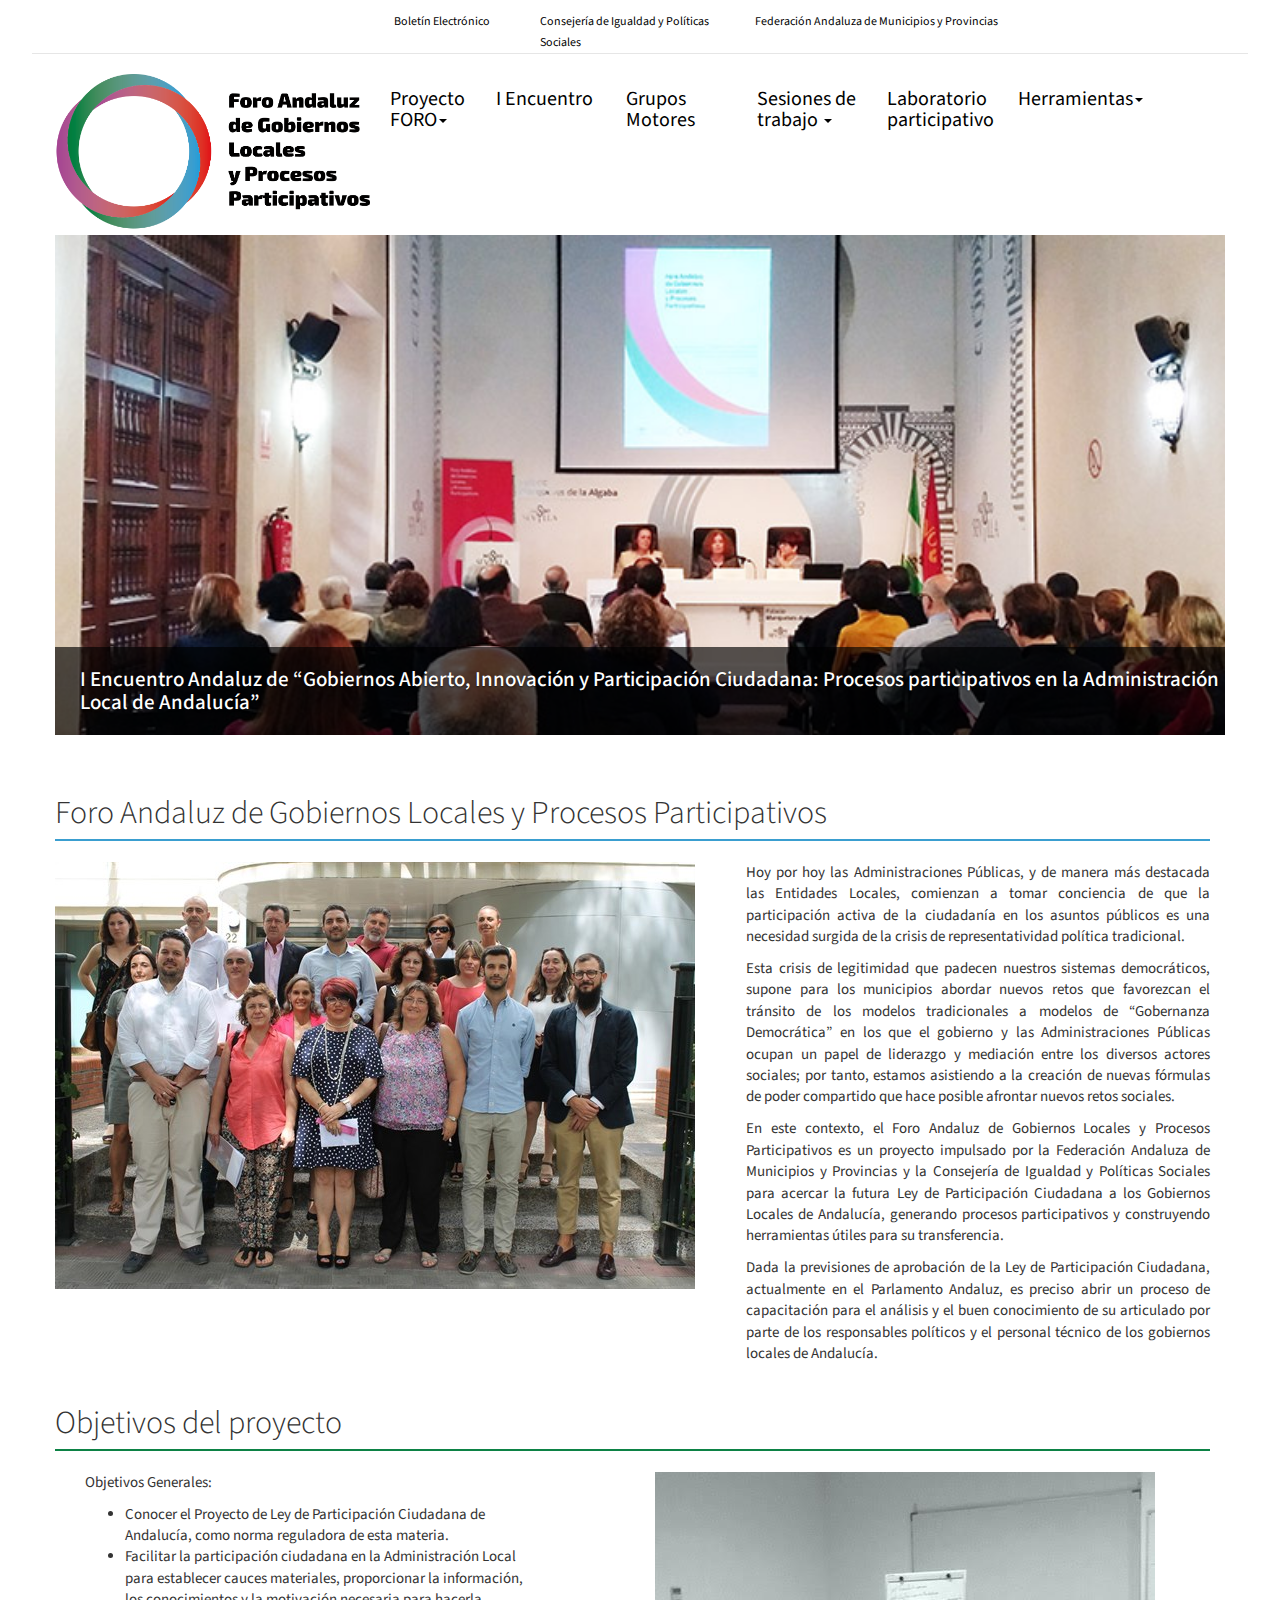
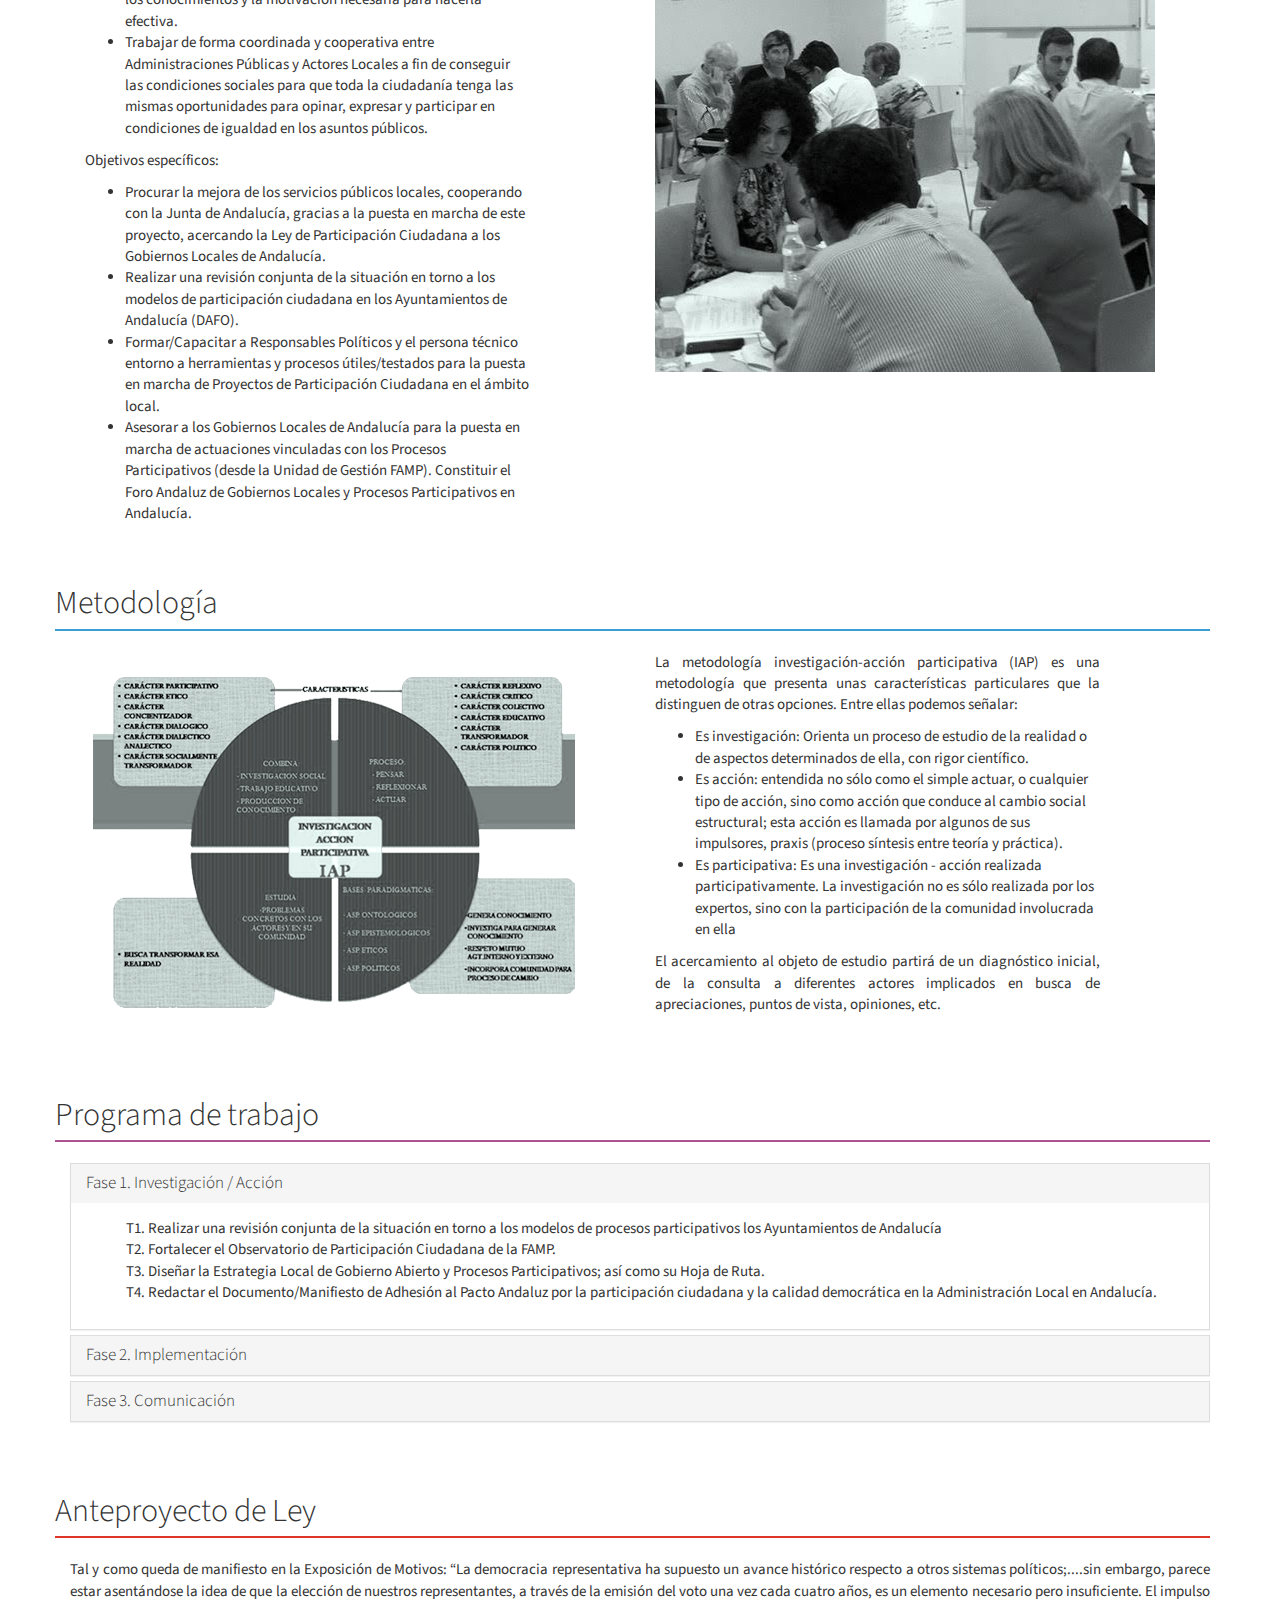
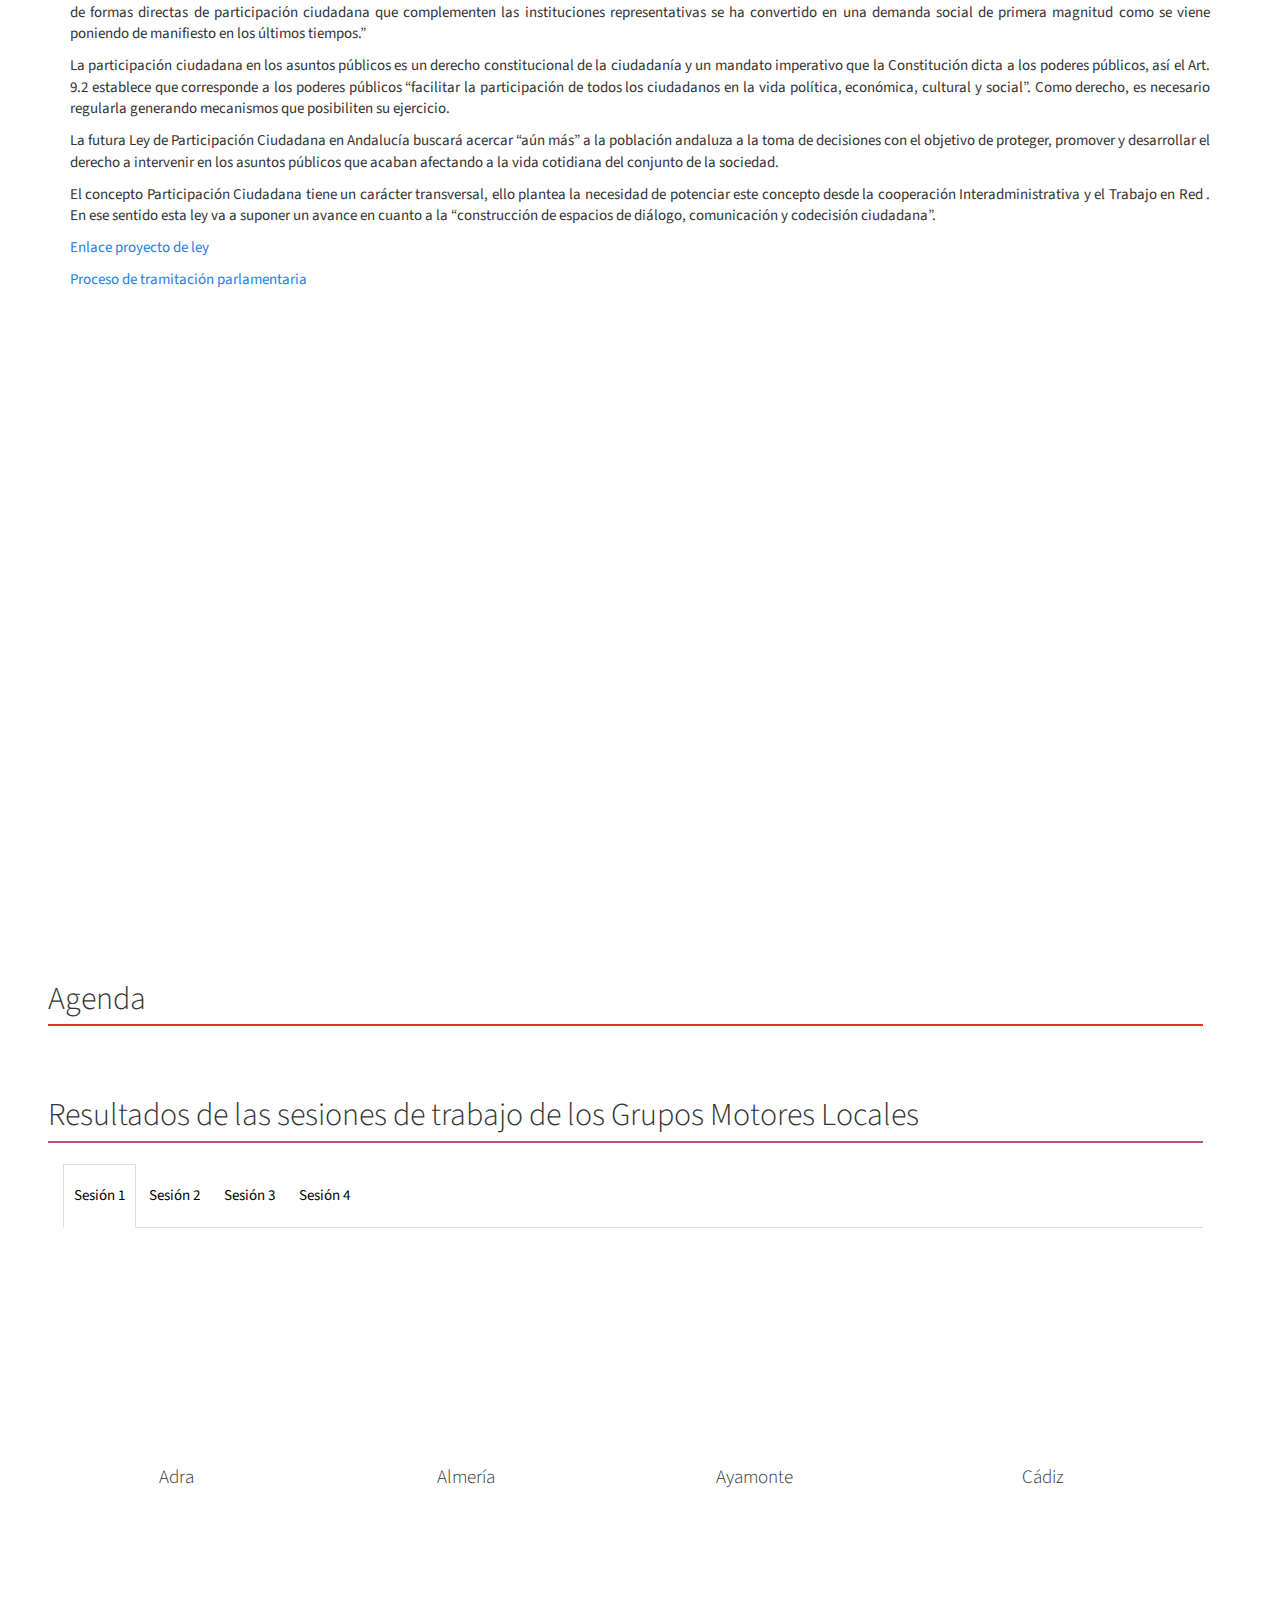
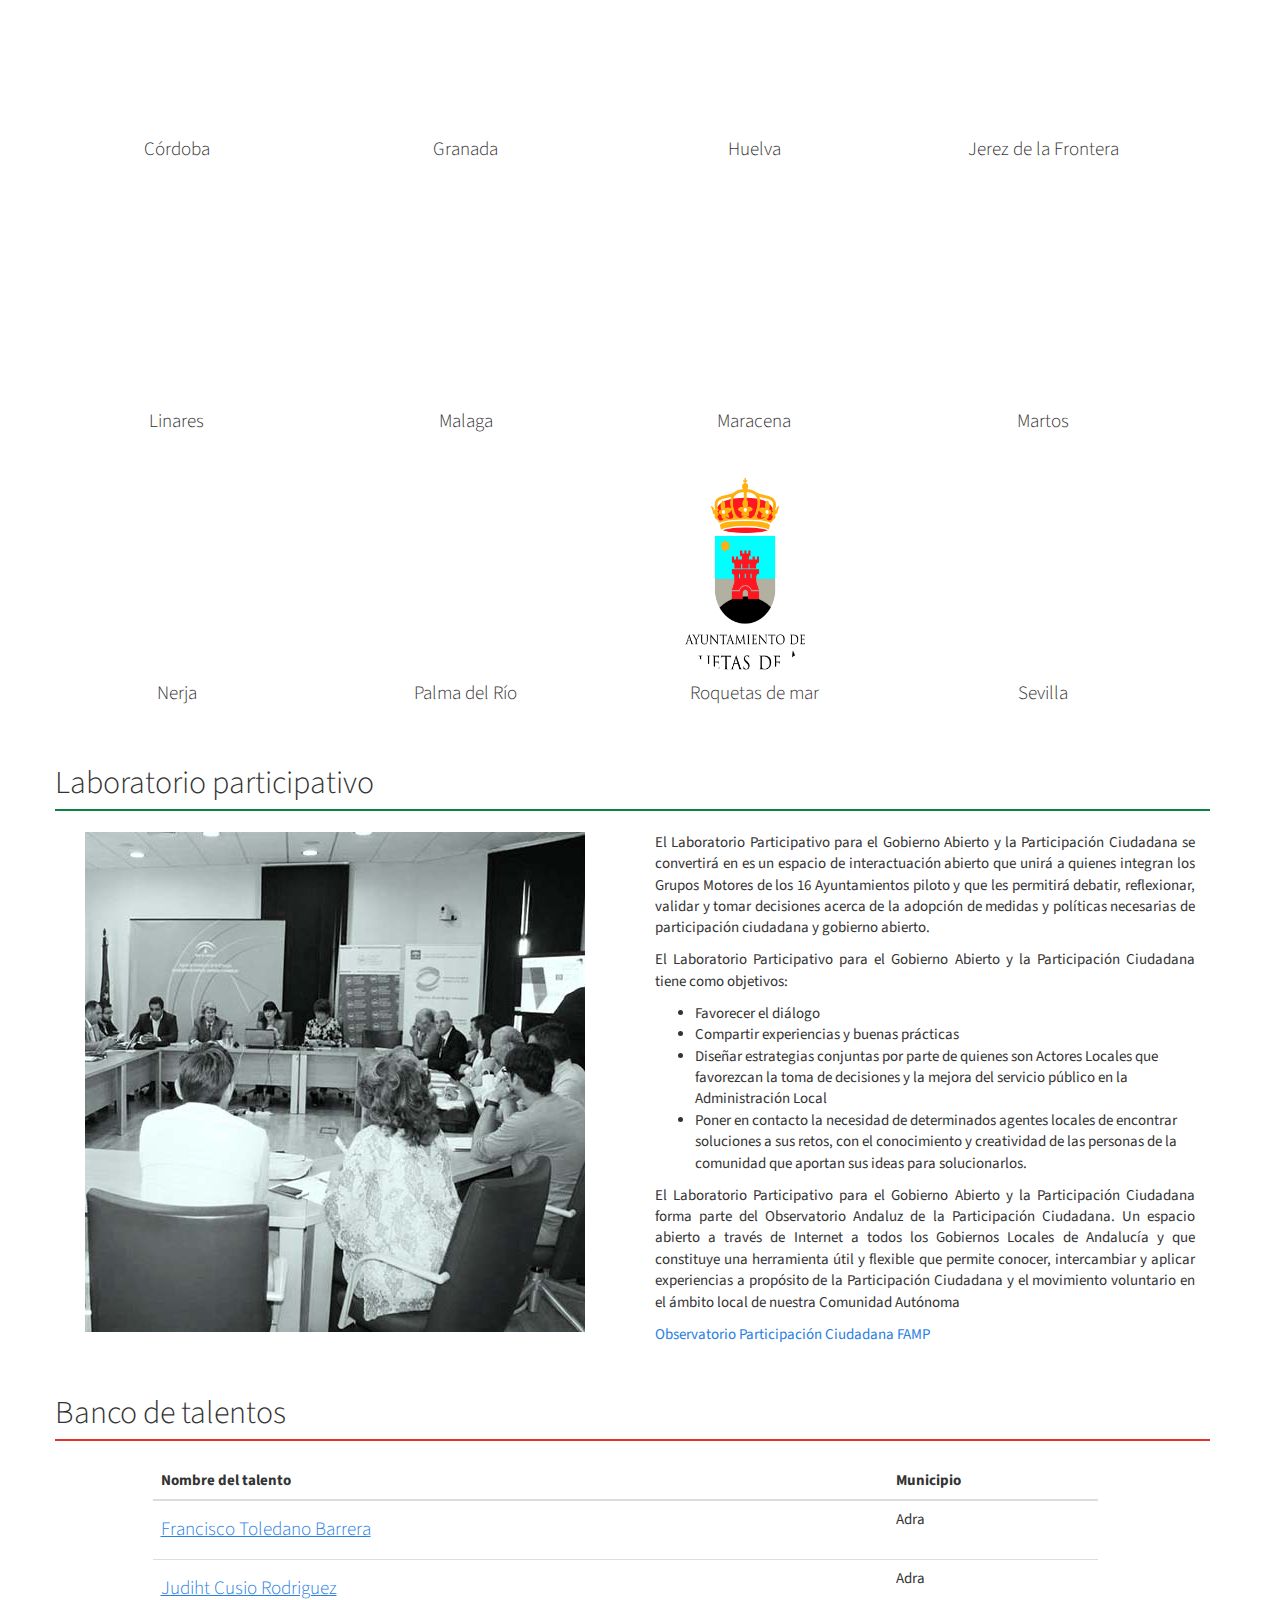
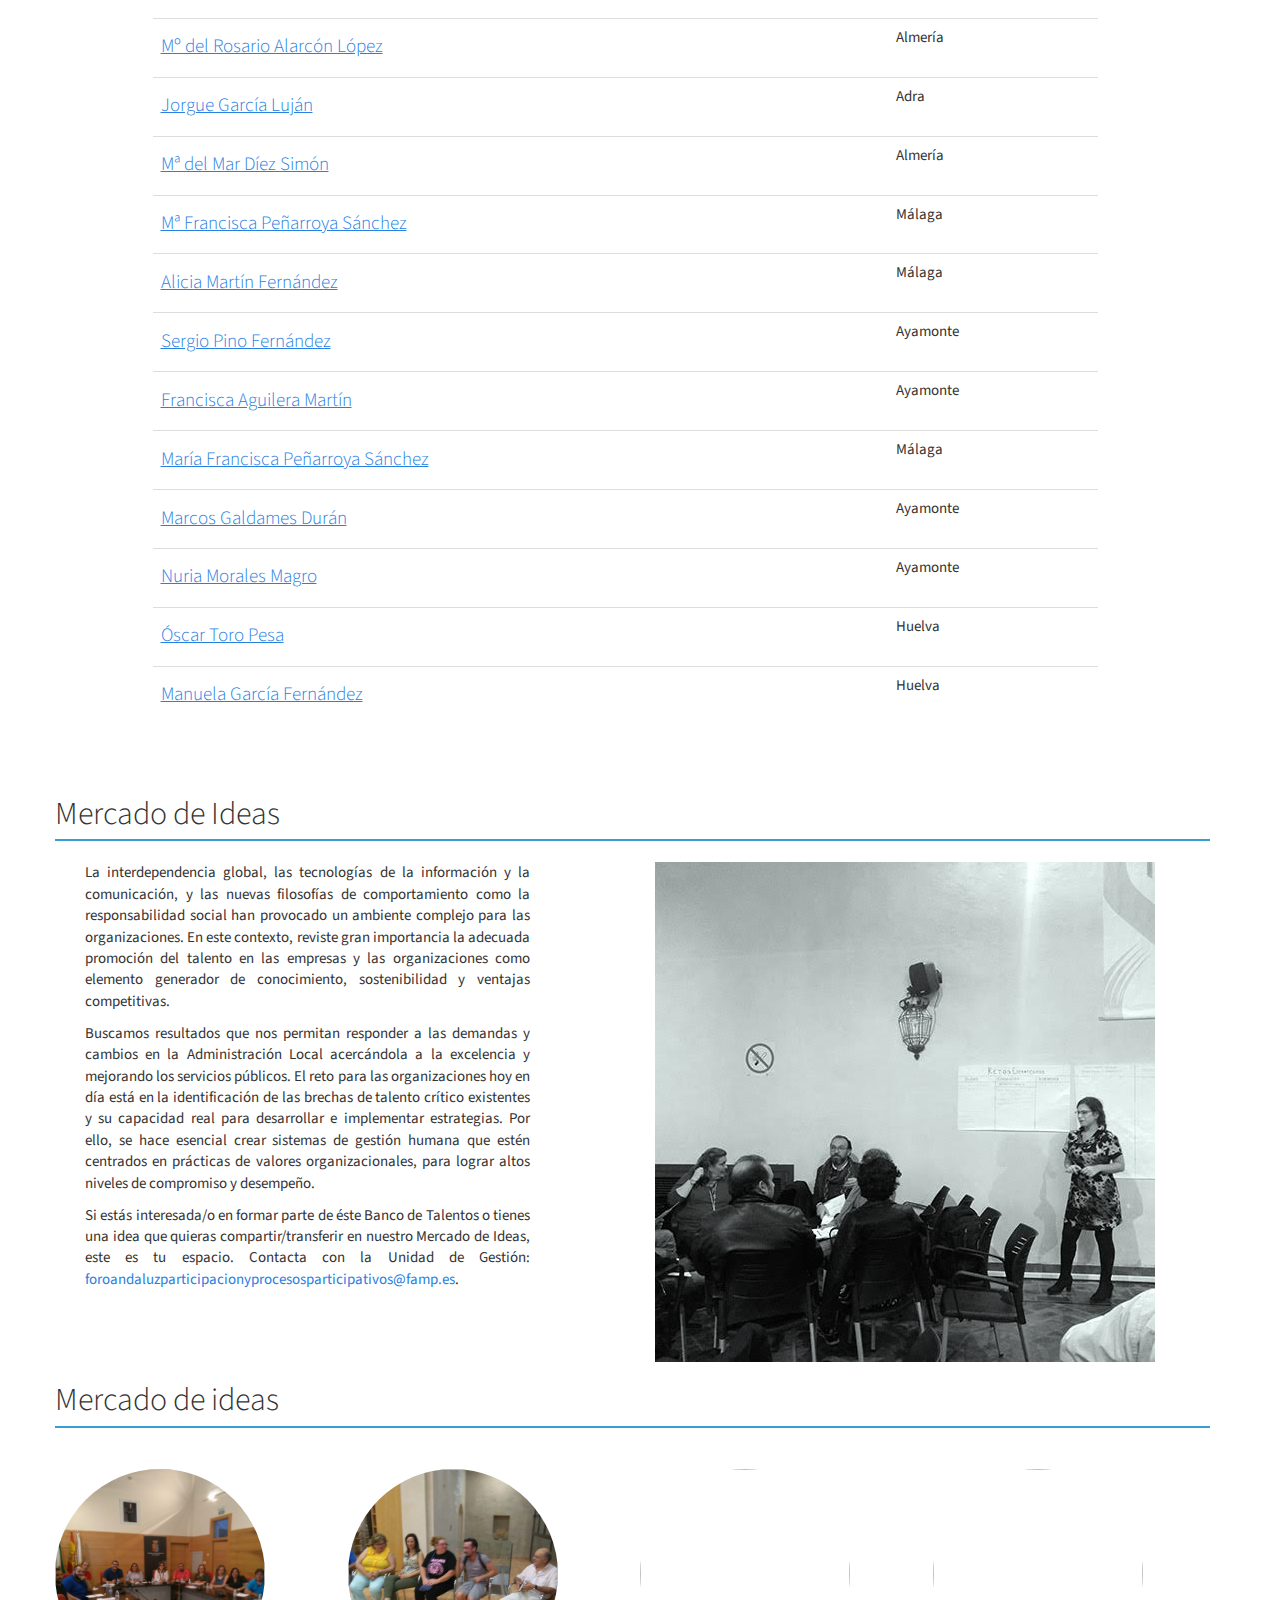
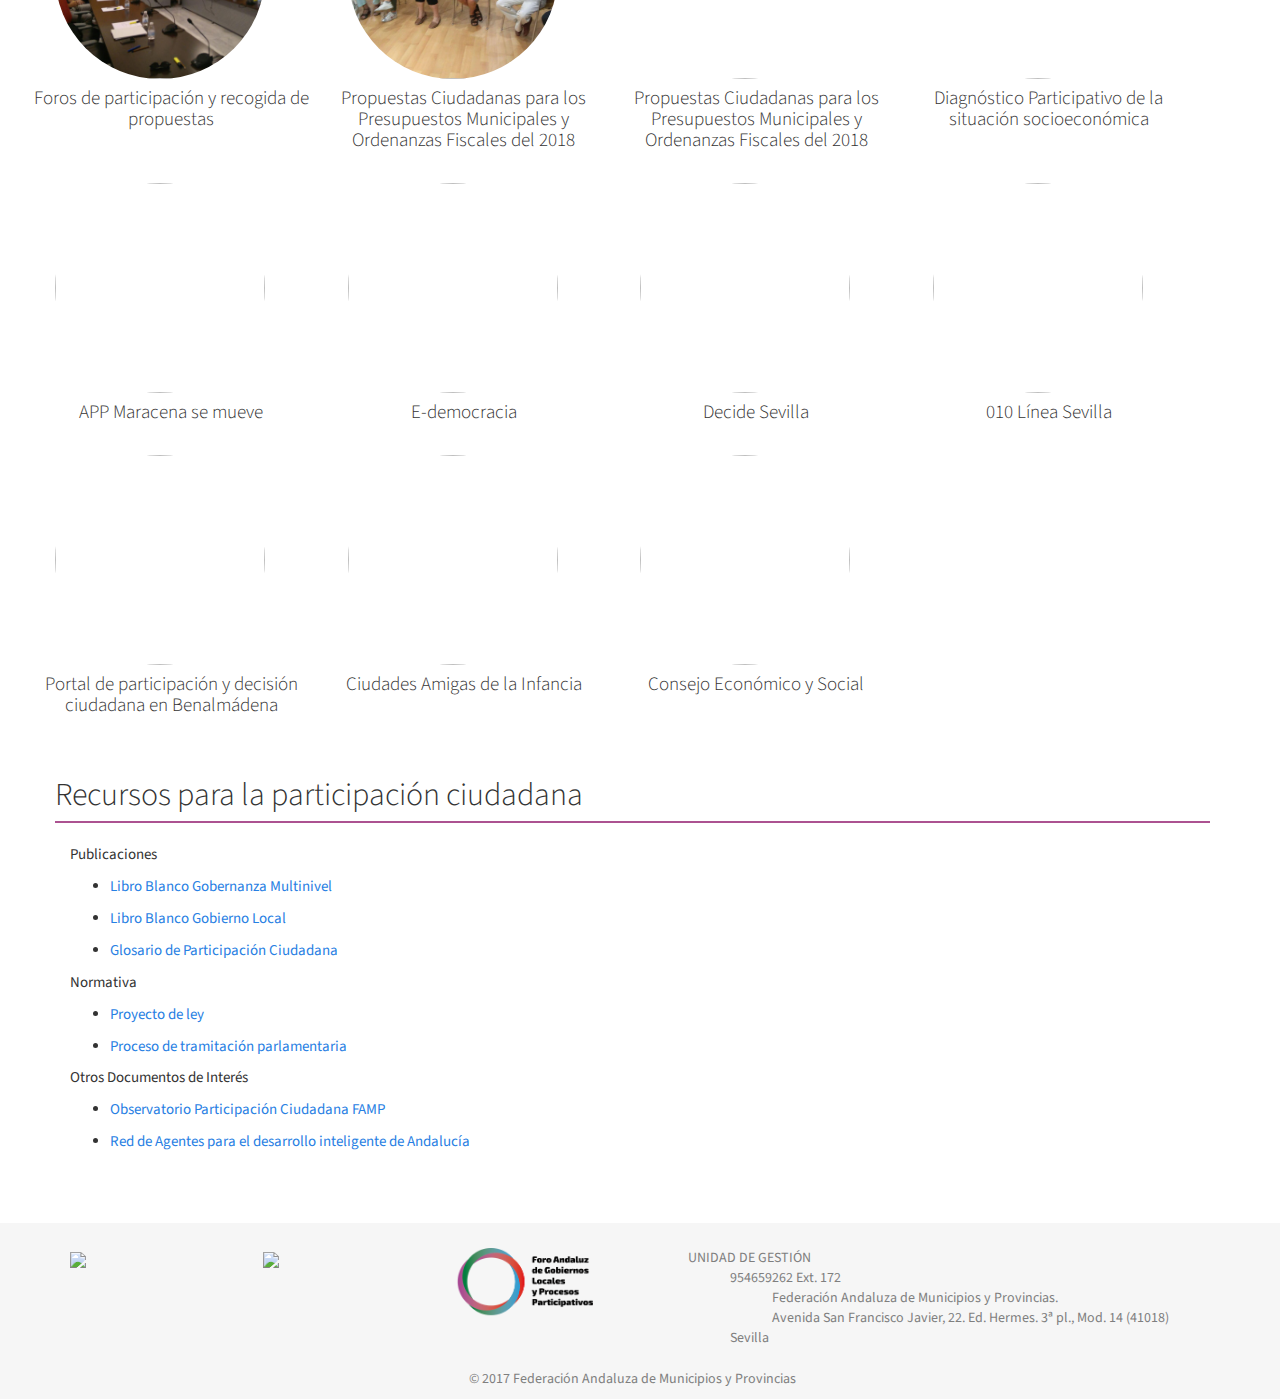
==== commit 4ff5b222: "Add new page, update slide, update images" ====
--- a/index.html
+++ b/index.html
@@ -78,10 +78,11 @@
                     <li><a href="#objetivos">Objetivos del proyecto</a></li>
                     <li><a href="#metodologia">Metodología</a></li>
                     <li><a href="#programa">Programa de trabajo</a></li>
+                    <li><a href="#anteproyecto">Anteproyecto de Ley</a></li>
                   </ul>
                 </li>
-                <li id="anteproyecto-main">
-                  <a href="#anteproyecto">Anteproyecto de Ley</a>
+                <li id="encuentro-main">
+                  <a href="encuentro.html">I Encuentro</a>
                 </li>
                 <li id="gruposmotores-main">
                   <a href="#mapa">Grupos Motores</a>
@@ -169,42 +170,54 @@
       <div class="section" id="slide">
         <div class="container">
 
-	  <div class="row destacada">
-        <h2><a href="#sesiones"><i class="fa fa-info-circle" aria-hidden="true"></i> Resultados de las sesiones de trabajo de los Grupos Motores Locales</a></h2>
-        
-      </div>
-
           <div id="myCarousel" class="carousel slide" data-ride="carousel">
             <!-- Wrapper for slides -->
             <div class="carousel-inner">          
 
               <div class="item active">
                 <a href="#" target="_blank">
-                  <img src="./images/slide/slide2.jpg" alt="diariosur" style="width:100%;">
+                  <img src="./images/slide/slide5.jpg" alt="diariosur" style="width:100%;">
                   <div class="carousel-caption">
-                    <h3>2ª sesión del GML de Palma del Río</h3>
+                    <h3>I Encuentro Andaluz de “Gobiernos Abierto, Innovación y Participación Ciudadana: Procesos participativos en la Administración Local de Andalucía”</h3>
                   </div>
                 </a>
               </div>
 
               <div class="item">
                 <a href="#" target="_blank">
-                  <img src="./images/slide/slide3.jpg" alt="eldigitaladeasturias" style="width:100%;">
+                  <img src="./images/slide/slide6.jpg" alt="eldigitaladeasturias" style="width:100%;">
                   <div class="carousel-caption">
-                    <h3>3ª sesión de trabajo del GML de Huelva</h3>
+                    <h3>I Encuentro Andaluz de “Gobiernos Abierto, Innovación y Participación Ciudadana: Procesos participativos en la Administración Local de Andalucía”</h3>
                   </div>
                 </a>
               </div>
 
               <div class="item">
                 <a href="#" target="_blank">
-                  <img src="./images/slide/slide4.jpg" alt="eldigitaladeasturias" style="width:100%;">
+                  <img src="./images/slide/slide7.jpg" alt="eldigitaladeasturias" style="width:100%;">
                   <div class="carousel-caption">
-                    <h3>El GML de Ayamonte trabaja sobre gobierno abierto y democracia participativa</h3>
+                    <h3>I Encuentro Andaluz de “Gobiernos Abierto, Innovación y Participación Ciudadana: Procesos participativos en la Administración Local de Andalucía”</h3>
                   </div>
                 </a>
               </div>
 
+              <div class="item">
+                <a href="#" target="_blank">
+                  <img src="./images/slide/slide8.jpg" alt="eldigitaladeasturias" style="width:100%;">
+                  <div class="carousel-caption">
+                    <h3>I Encuentro Andaluz de “Gobiernos Abierto, Innovación y Participación Ciudadana: Procesos participativos en la Administración Local de Andalucía”</h3>
+                  </div>
+                </a>
+              </div>
+
+              <div class="item">
+                <a href="#" target="_blank">
+                  <img src="./images/slide/slide9.jpg" alt="eldigitaladeasturias" style="width:100%;">
+                  <div class="carousel-caption">
+                    <h3>I Encuentro Andaluz de “Gobiernos Abierto, Innovación y Participación Ciudadana: Procesos participativos en la Administración Local de Andalucía”</h3>
+                  </div>
+                </a>
+              </div>
             </div>
             <!-- Left and right controls -->
             <a class="left carousel-control" href="#myCarousel" data-slide="prev">
@@ -714,29 +727,29 @@
             <div class="col-md-1 col-md-offset-1 modal-logo text-justify">
               <img src="" id="image-logo">
             </div>
-            <div class="col-md-4" id="modal-logo-info">
+            <div class="col-md-8" id="modal-logo-info">
               <div class="col-md-12 modal-nombre text-justify"></div>
               <div class="col-md-12 modal-organizacion text-justify"></div>
               <div class="col-md-12 modal-empleo text-justify"></div>
-            </div>
-             <div class="col-md-5" id="modal-logo-info">
               <div class="col-md-12 modal-titulo text-justify"></div>
               <div class="col-md-12 modal-web text-justify"></div>
-            </div>
-          </div>
-          <div class="col-md-5" id="info-modal">
-            <div class="col-md-12 modal-video" id="video-modal-ins"> 
-             <div class="embed-responsive embed-responsive-4by3">
-              <iframe class="embed-responsive-item" id="video-modal" src=""></iframe>
-            </div>        
-          </div>
-          <div class="col-md-10 col-md-offset-3"><a href="#" type="button" class="btn btn-default" id="modal-proyecto-button">Ir a la web del proyecto</a></div>
-        </div>
-        <div class="col-md-5 col-md-offset-1">
-          <div class="col-md-12 modal-descripcion text-justify"></div>
-          <div class="col-md-10 col-md-offset-2 text-justify">
-          </div>
-        </div>
+              <div class="col-md-12 modal-descripcion text-justify"></div>
+               <div class="col-md-10 col-md-offset-3"><a href="#" type="button" class="btn btn-default" id="modal-proyecto-button">Ir a la web del proyecto</a></div>
+            </div>
+            
+            </div>
+            <!--
+               <div class="row">
+		           <div class="col-md-5" id="info-modal">
+		            <div class="col-md-12 modal-video" id="video-modal-ins"> 
+		             <div class="embed-responsive embed-responsive-4by3">
+		              <iframe class="embed-responsive-item" id="video-modal" src=""></iframe>
+		            </div>        
+		            </div>
+		           </div> 
+               </div> -->
+        </div>
+
       </div>
       <div class="modal-footer">
         <button type="button" class="btn btn-default" data-dismiss="modal">Cerrar</button>
@@ -778,47 +791,82 @@
       <div class="tab-content">
         <div id="bancofichas" class="tab-pane fade in active">
           <div class="row">
-            <div class="col-md-3" id="logo-seccion">
-              <li id="0" class="pop2"><a data-toggle="modal" data-target="#modalBanco"><img src="" style="background-image: url('images/logo2.png')"></a></li>
-              <h4 class="text-center">Francisco Toledano Barrera</h4>
-            </div>
-            <div class="col-md-3" id="logo-seccion">
-              <li id="1" class="pop2"><a data-toggle="modal" data-target="#modalBanco"><img src="" style="background-image: url('images/logo2.png')"></a></li>
-              <h4 class="text-center">Judiht Cusio Rodriguez</h4>
-            </div>
-            <div class="col-md-3" id="logo-seccion">
-              <li id="2" class="pop2"><a data-toggle="modal" data-target="#modalBanco"><img src="" style="background-image: url('images/logo2.png')"></a></li>
-              <h4 class="text-center">Mº del Rosario Alarcón López</h4>
-            </div>
-            <div class="col-md-3" id="logo-seccion">
-              <li id="3" class="pop2"><a data-toggle="modal" data-target="#modalBanco"><img src="" style="background-image: url('images/logo2.png')"></a></li>
-              <h4 class="text-center">Jorgue García Luján</h4>
-            </div>
-            
-            <div class="col-md-3" id="logo-seccion">
-              <li id="4" class="pop2"><a data-toggle="modal" data-target="#modalBanco"><img src="" style="background-image: url('images/logo2.png')"></a></li>
-              <h4 class="text-center">Mª del Mar Díez Simón</h4>
-            </div>
-            <div class="col-md-3" id="logo-seccion">
-              <li id="5" class="pop2"><a data-toggle="modal" data-target="#modalBanco"><img src="" style="background-image: url('images/logo2.png')"></a></li>
-              <h4 class="text-center">Mª Francisca Peñarroya Sánchez</h4>
-            </div>
-                        <div class="col-md-3" id="logo-seccion">
-              <li id="6" class="pop2"><a data-toggle="modal" data-target="#modalBanco"><img src="" style="background-image: url('images/logo2.png')"></a></li>
-              <h4 class="text-center">Alicia Martín Fernández</h4>
-            </div>
-                        <div class="col-md-3" id="logo-seccion">
-              <li id="7" class="pop2"><a data-toggle="modal" data-target="#modalBanco"><img src="" style="background-image: url('images/logo2.png')"></a></li>
-              <h4 class="text-center">SergioPino Fernández</h4>
-            </div>
-                                    <div class="col-md-3" id="logo-seccion">
-              <li id="8" class="pop2"><a data-toggle="modal" data-target="#modalBanco"><img src="" style="background-image: url('images/logo2.png')"></a></li>
-              <h4 class="text-center">Asociación Alzheimer</h4>
-            </div>
-                                                <div class="col-md-3" id="logo-seccion">
-              <li id="9" class="pop2"><a data-toggle="modal" data-target="#modalBanco"><img src="" style="background-image: url('images/logo2.png')"></a></li>
-              <h4 class="text-center">María Francisca Peñarroya Sánchez</h4>
-            </div>
+<div class="col-md-10 col-md-offset-1">
+          <table class="table table-hover table-responsive ">
+			  <thead><tr>
+			      <th>Nombre del talento</th>
+			       <th>Municipio</th>
+			      </tr>
+			  </thead>
+			  <tbody>
+			    <tr>
+			        <td id="0" class="pop2" ><a  data-toggle="modal" data-target="#modalBanco"><h4 >Francisco Toledano Barrera</h4></a></td>
+			        <td>Adra</td>
+			    </tr>
+			    <tr>
+			        <td id="1" class="pop2" ><a  data-toggle="modal" data-target="#modalBanco"><h4 >Judiht Cusio Rodriguez</h4></a></td>
+			        <td>Adra</td>
+			    </tr>
+			    <tr>
+			        <td id="2" class="pop2" ><a  data-toggle="modal" data-target="#modalBanco"><h4 >Mº del Rosario Alarcón López</h4></a></td>
+			        <td>Almería</td>
+			    </tr>
+			    <tr>
+			        <td id="3" class="pop2" ><a  data-toggle="modal" data-target="#modalBanco"><h4 >Jorgue García Luján</h4></a></td>
+			        <td>Adra</td>
+			    </tr>
+			    <tr>
+			        <td id="4" class="pop2" ><a  data-toggle="modal" data-target="#modalBanco"><h4 >Mª del Mar Díez Simón</h4></a></td>
+			        <td>Almería</td>
+			    </tr>
+
+			    <tr>
+			        <td id="5" class="pop2" ><a  data-toggle="modal" data-target="#modalBanco"><h4 >Mª Francisca Peñarroya Sánchez</h4></a></td>
+			        <td>Málaga</td>
+			    </tr>
+
+			    <tr>
+			        <td id="6" class="pop2" ><a  data-toggle="modal" data-target="#modalBanco"><h4 >Alicia Martín Fernández</h4></a></td>
+			        <td>Málaga</td>
+			    </tr>
+
+			    <tr>
+			        <td id="7" class="pop2" ><a  data-toggle="modal" data-target="#modalBanco"><h4 >Sergio Pino Fernández</h4></a></td>
+			        <td>Ayamonte</td>
+			    </tr>
+
+			    <tr>
+			        <td id="8" class="pop2" ><a  data-toggle="modal" data-target="#modalBanco"><h4 >Francisca Aguilera Martín </h4></a></td>
+			        <td>Ayamonte</td>
+			    </tr>
+
+			    <tr>
+			        <td id="9" class="pop2" ><a  data-toggle="modal" data-target="#modalBanco"><h4 >María Francisca Peñarroya Sánchez</h4></a></td>
+			        <td>Málaga</td>
+			    </tr>
+
+			    <tr>
+			        <td id="10" class="pop2" ><a  data-toggle="modal" data-target="#modalBanco"><h4> Marcos Galdames Durán</h4></a></td>
+			        <td>Ayamonte</td>
+			    </tr>
+
+			    <tr>
+			        <td id="11" class="pop2" ><a  data-toggle="modal" data-target="#modalBanco"><h4 >Nuria Morales Magro</h4></a></td>
+			        <td>Ayamonte</td>
+			    </tr>
+
+			    <tr>
+			        <td id="12" class="pop2" ><a  data-toggle="modal" data-target="#modalBanco"><h4 >Óscar Toro Pesa</h4></a></td>
+			        <td>Huelva</td>
+			    </tr>
+
+			    <tr>
+			        <td id="13" class="pop2" ><a  data-toggle="modal" data-target="#modalBanco"><h4 >Manuela García Fernández</h4></a></td>
+			        <td>Huelva</td>
+			    </tr>
+			  </tbody>
+			</table>
+			</div>
           </div>
         </div>
       </div>
@@ -839,7 +887,7 @@
     <p>Si estás interesada/o en formar parte de éste Banco de Talentos o tienes una idea que quieras compartir/transferir en nuestro Mercado de Ideas, este es tu espacio.  Contacta con la Unidad de Gestión: <a href="mailto:foroandaluzparticipacionyprocesosparticipativos@famp.es">foroandaluzparticipacionyprocesosparticipativos@famp.es</a>.</p>
   </div>
   <div class="col-md-4 col-md-offset-1">
-    <img src="./images/banco.jpg" />
+    <img src="./images/mercado.jpg" />
   </div>   
 </div>
 
@@ -899,11 +947,11 @@
         <div id="bancofichas" class="tab-pane fade in active">
           <div class="row">
             <div class="col-md-3" id="logo-seccion">
-              <li id="0" class="pop3"><a data-toggle="modal" data-target="#modalMercado"><img src="images/mercado/martos2.jpg" style="background-image: url('images/logo2.png')"></a></li>
+              <li id="0" class="pop3"><a data-toggle="modal" data-target="#modalMercado"><img src="" style="background-image: url('images/mercado/martos2.jpg')"></a></li>
               <h4 class="text-center">Foros de participación y recogida de propuestas</h4>
             </div>
             <div class="col-md-3" id="logo-seccion">
-              <li id="1" class="pop3"><a data-toggle="modal" data-target="#modalMercado"><img src="images/mercado/palma2.jpg" style="background-image: url('images/logo2.png')"></a></li>
+              <li id="1" class="pop3"><a data-toggle="modal" data-target="#modalMercado"><img src="" style="background-image: url('images/mercado/palma2.jpg')"></a></li>
               <h4 class="text-center">Propuestas Ciudadanas para los Presupuestos Municipales y Ordenanzas Fiscales del 2018</h4>
             </div>
             <div class="col-md-3" id="logo-seccion">
@@ -918,33 +966,33 @@
           </div>
           <div class="row">
             <div class="col-md-3" id="logo-seccion">
-              <li id="4" class="pop3"><a data-toggle="modal" data-target="#modalMercado"><img src="images/mercado/maracena.jpg" style="background-image: url('images/logo2.png')"></a></li>
+              <li id="4" class="pop3"><a data-toggle="modal" data-target="#modalMercado"><img src="" style="background-image: url('images/mercado/maracena.jpg')"></a></li>
               <h4 class="text-center">APP Maracena se mueve</h4>
             </div>            
             
             <div class="col-md-3" id="logo-seccion">
-              <li id="5" class="pop3"><a data-toggle="modal" data-target="#modalMercado"><img src="images/mercado/sevilla-edemo.jpg" style="background-image: url('images/logo2.png')"></a></li>
+              <li id="5" class="pop3"><a data-toggle="modal" data-target="#modalMercado"><img src="" style="background-image: url('images/mercado/sevilla-edemo.jpg')"></a></li>
               <h4 class="text-center">E-democracia</h4>
             </div>      
             
             <div class="col-md-3" id="logo-seccion">
-              <li id="6" class="pop3"><a data-toggle="modal" data-target="#modalMercado"><img src="images/mercado/sevilla-decide2.jpg" style="background-image: url('images/logo2.png')"></a></li>
+              <li id="6" class="pop3"><a data-toggle="modal" data-target="#modalMercado"><img src="" style="background-image: url('images/mercado/sevilla-decide2.jpg')"></a></li>
               <h4 class="text-center">Decide Sevilla</h4>
             </div>
             
             <div class="col-md-3" id="logo-seccion">
-              <li id="7" class="pop3"><a data-toggle="modal" data-target="#modalMercado"><img src="images/mercado/sevilla_010.jpg" style="background-image: url('images/logo2.png')"></a></li>
+              <li id="7" class="pop3"><a data-toggle="modal" data-target="#modalMercado"><img src="" style="background-image: url('images/mercado/sevilla_010.jpg')"></a></li>
               <h4 class="text-center">010 Línea Sevilla</h4>
             </div>            
            </div>
              <div class="row"> 
             <div class="col-md-3" id="logo-seccion">
-              <li id="8" class="pop3"><a data-toggle="modal" data-target="#modalMercado"><img src="images/mercado/benalmedena.jpg" style="background-image: url('images/logo2.png')"></a></li>
+              <li id="8" class="pop3"><a data-toggle="modal" data-target="#modalMercado"><img src="" style="background-image: url('images/mercado/benalmedena.jpg')"></a></li>
               <h4 class="text-center">Portal de participación y decisión ciudadana en Benalmádena</h4>
             </div>  
             
             <div class="col-md-3" id="logo-seccion">
-              <li id="9" class="pop3"><a data-toggle="modal" data-target="#modalMercado"><img src="images/mercado/ciudades_amigas.jpg" style="background-image: url('images/logo2.png')"></a></li>
+              <li id="9" class="pop3"><a data-toggle="modal" data-target="#modalMercado"><img src="" style="background-image: url('images/mercado/ciudades_amigas.jpg')"></a></li>
               <h4 class="text-center">Ciudades Amigas de la Infancia</h4>
             </div>
             
@@ -983,6 +1031,7 @@
   <p>Otros Documentos de Interés</p>
   <ul>
     <li><a href="http://www.famp.es/racs/observatorio/docinteres.php" target="_blank">Observatorio Participación Ciudadana FAMP</a></p></li>
+    <li><a href="http://www.famp.es/famp/intranet/documentos/convenios/CONVENIO_ESPECIFICO_RADIA.pdf" target="_blank">Red de Agentes para el desarrollo inteligente de Andalucía</a></p></li>
   </ul>
 </div>
 </div>
--- a/css/custom.css
+++ b/css/custom.css
@@ -25,6 +25,12 @@
 	margin-top: -3px;
 	border-top: 2px solid #3a9ed0;
 }
+
+#encuentro hr{
+	margin-top: -3px;
+	border-top: 2px solid #ac5291;
+}
+
 #presentacion h1 {
 	color: #000;
 }
@@ -164,7 +170,7 @@
 	border-bottom: 2px solid #3a9ed0 !important;
 }
 
-#anteproyecto-main > a:hover, #anteproyecto-main > a:focus {
+#encuentro-main > a:hover, #anteproyecto-main > a:focus {
 	color: #000 !important;
 	background-color: #fff !important;
 	padding-bottom: 55% !important;
@@ -546,6 +552,10 @@
 	margin-bottom: 20px;
 }
 
+.destacada .btn{
+	color:white;
+}
+
 .destacada h2 {
 	margin-left:10px;
 	padding: 10px;
@@ -574,4 +584,22 @@
 
 #mercado #logo-seccion img { 
 padding: 0px;
+}
+
+
+
+
+
+
+
+#encuentro .right {
+    float: right;
+    margin: 0em 3em 0em 3em;
+}
+#encuentro p {
+    margin: 0em 0em 0.7em 2em;
+    overflow: hidden; /* this is what keep the <p> from wrapping */
+}
+#encuentro p:last-child {
+    overflow: visible; /* this is an example of the browser default */
 }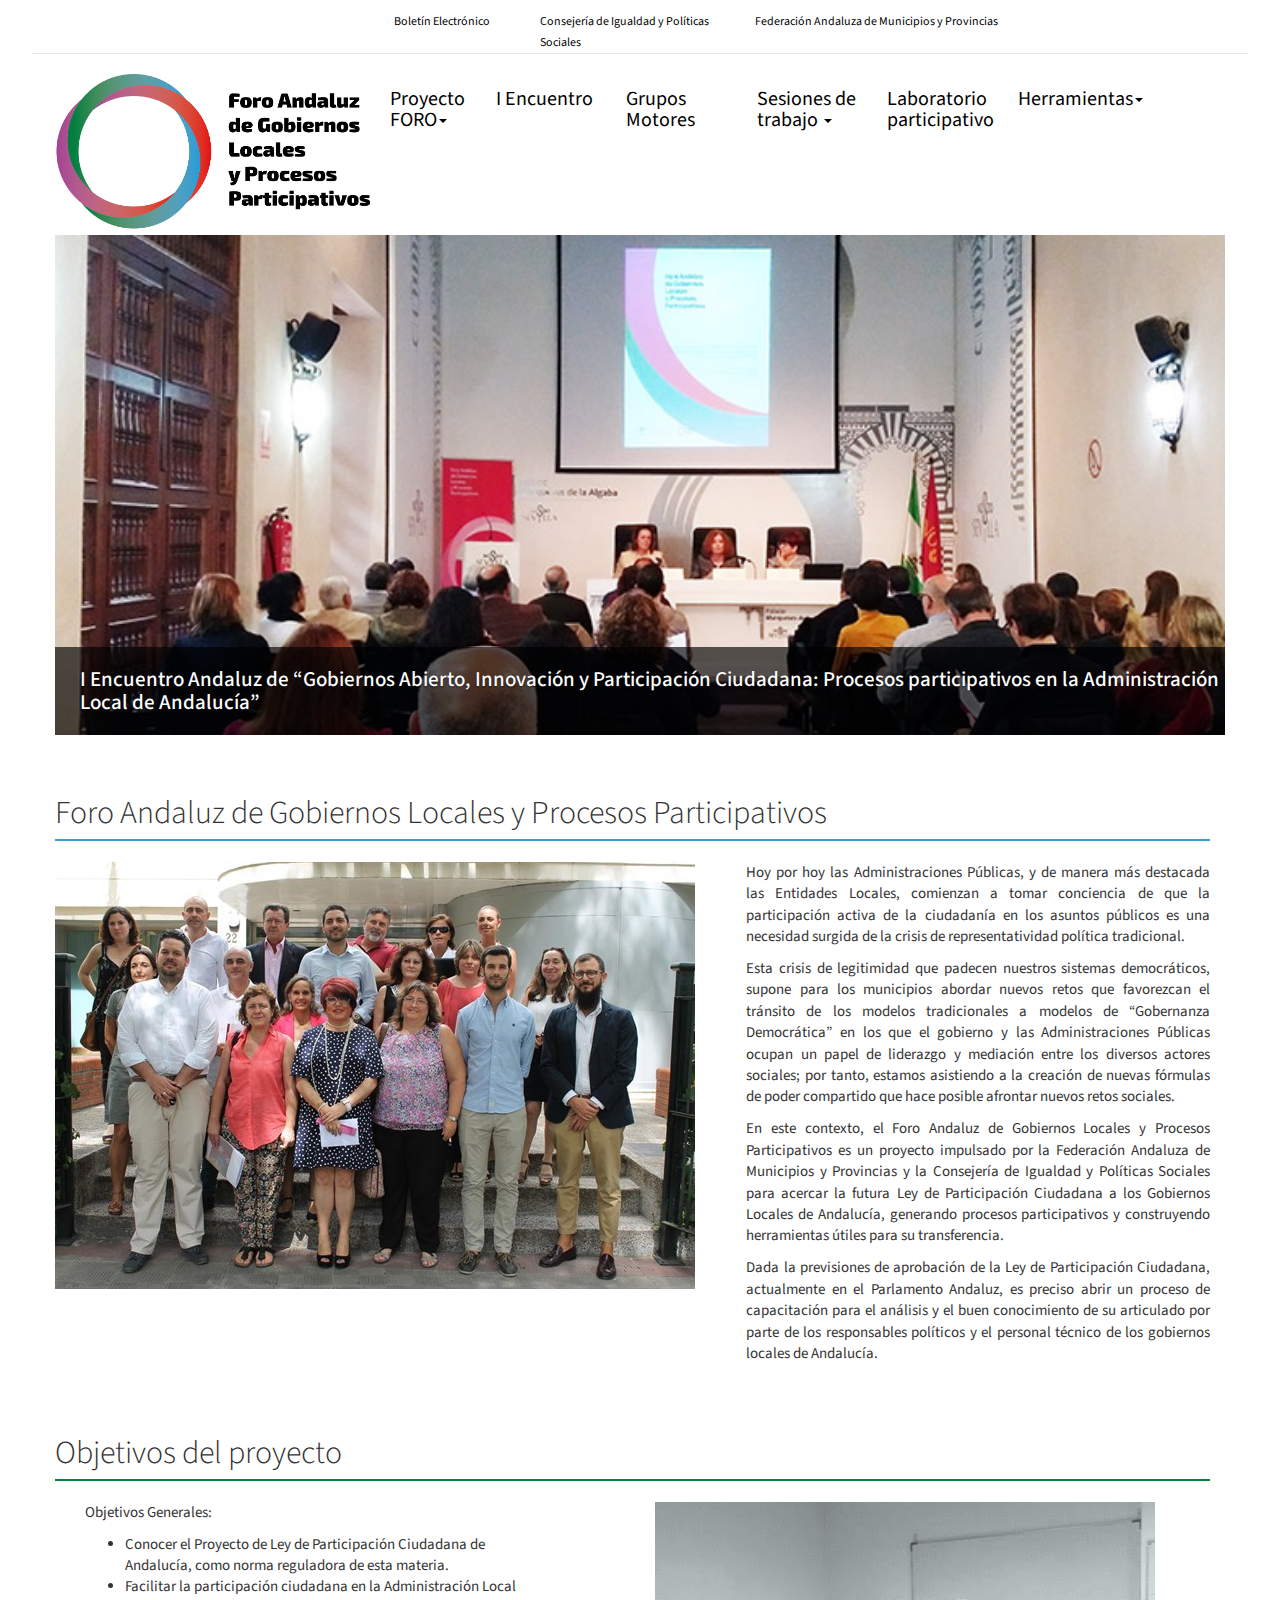
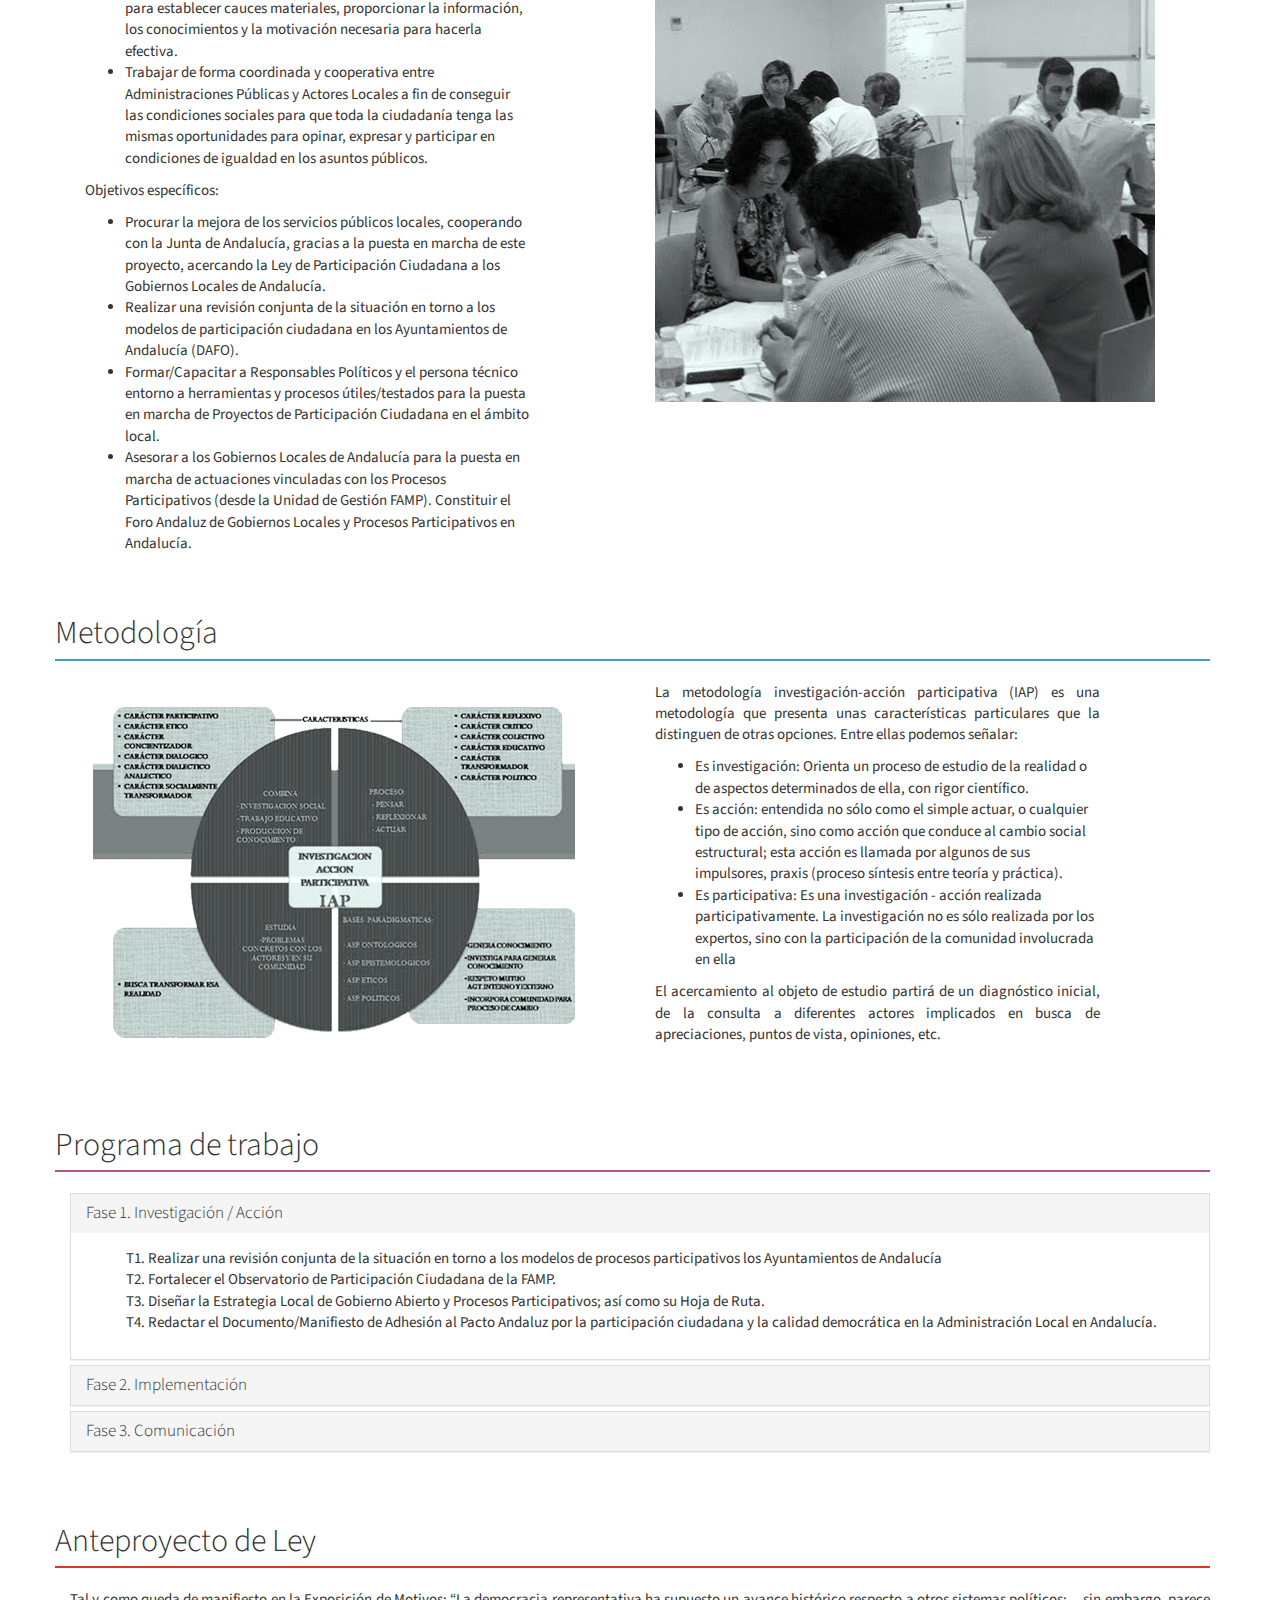
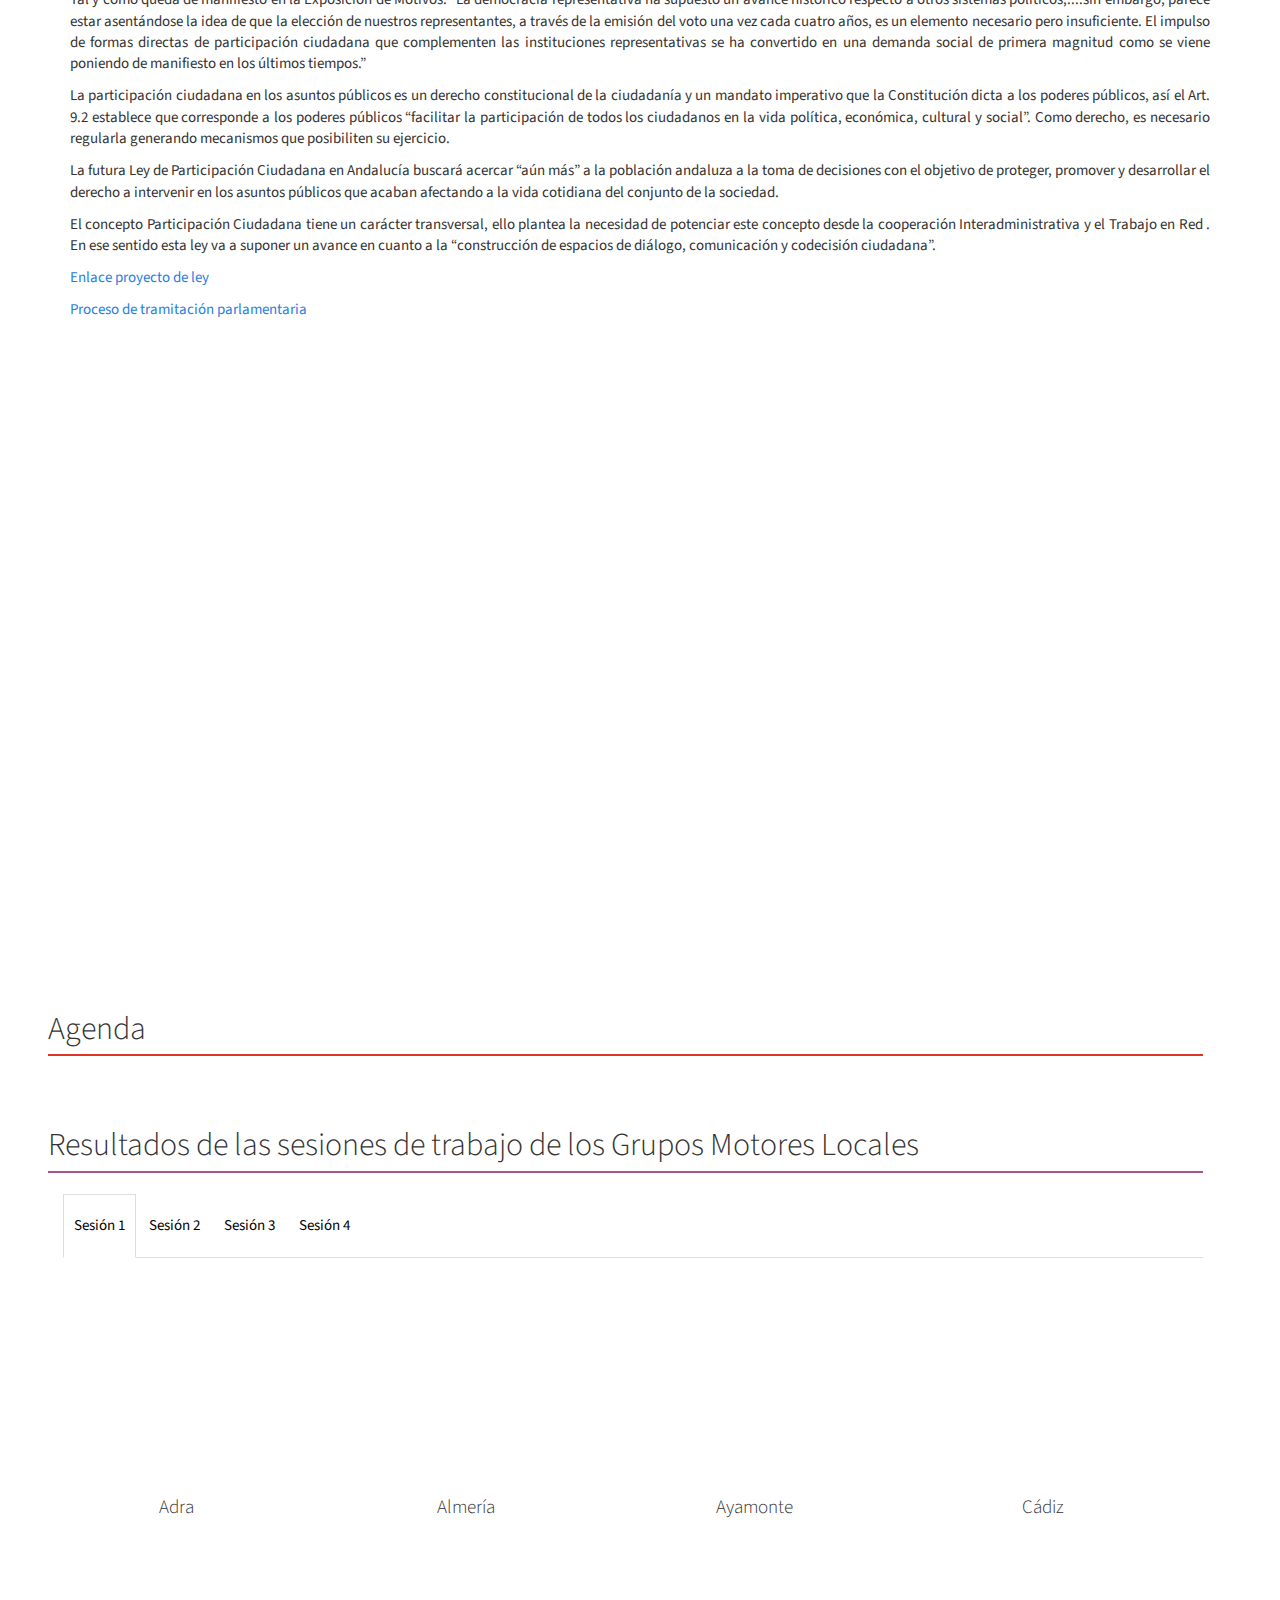
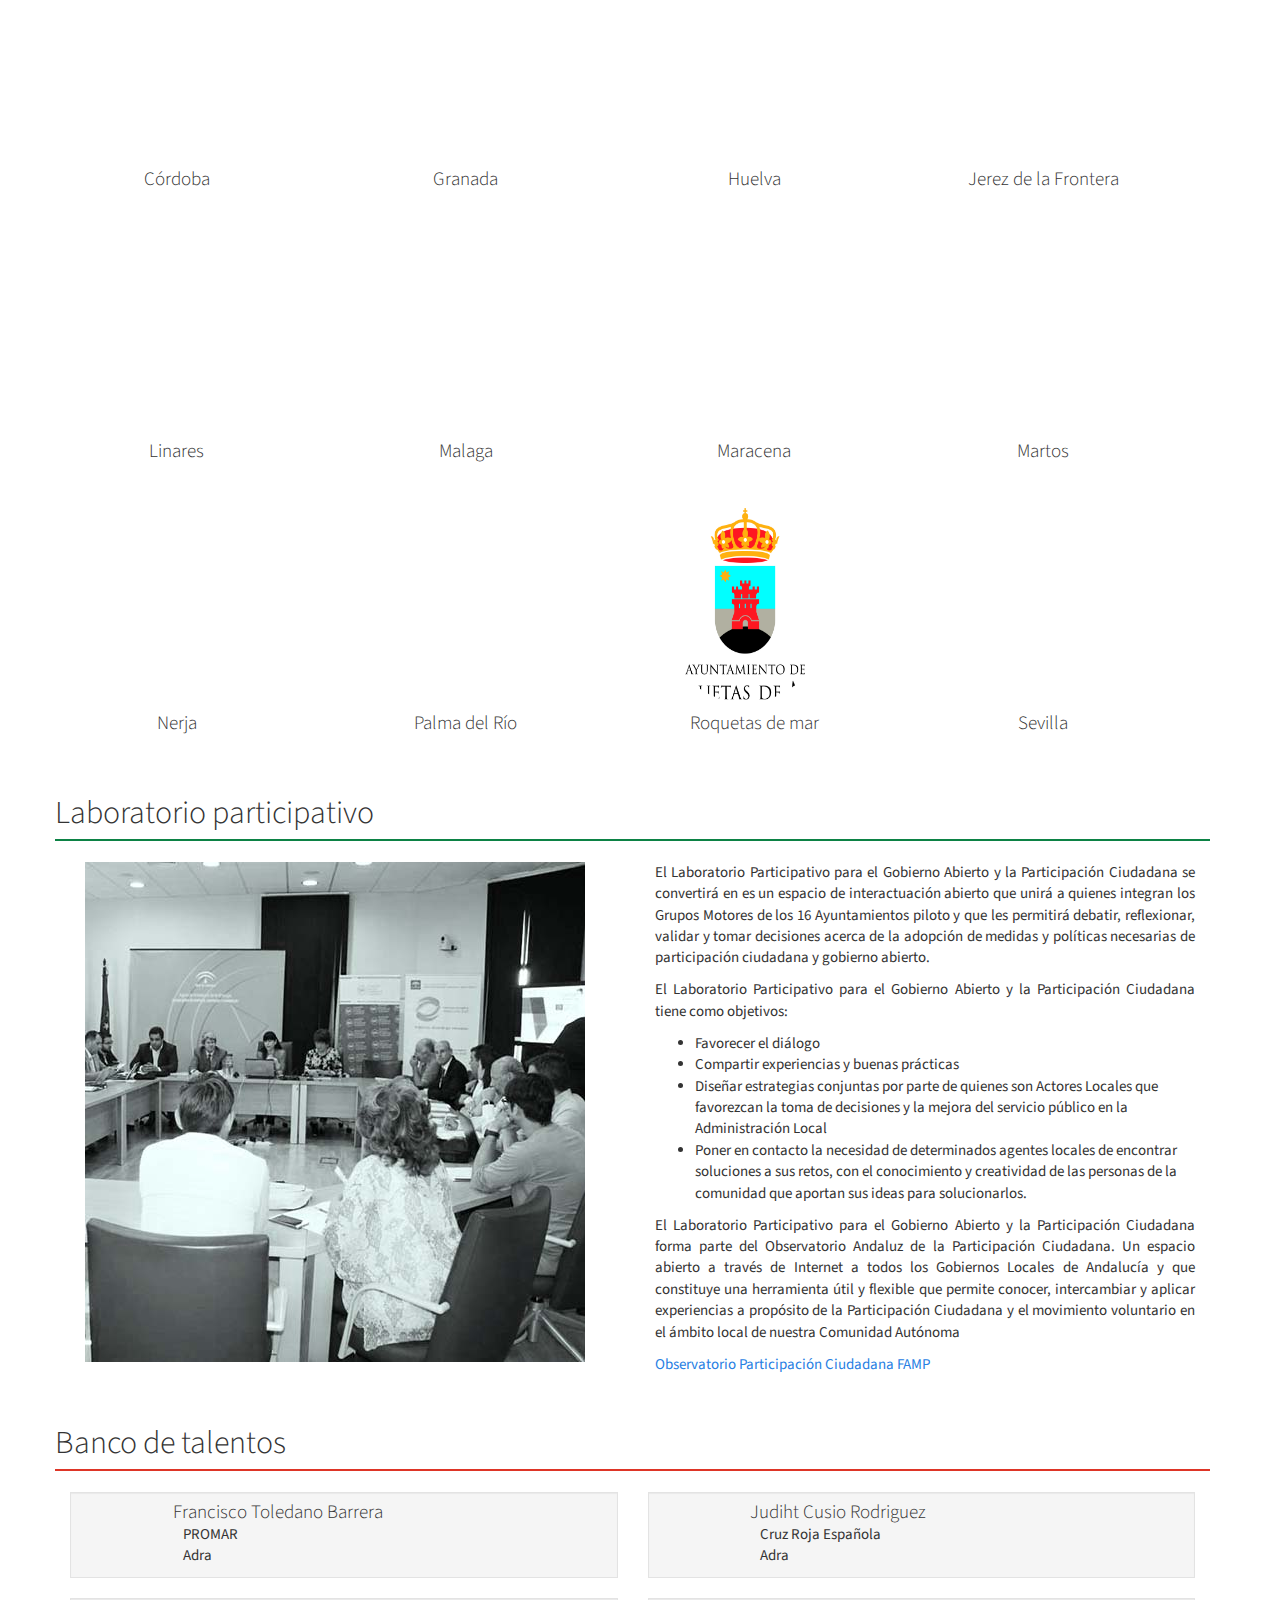
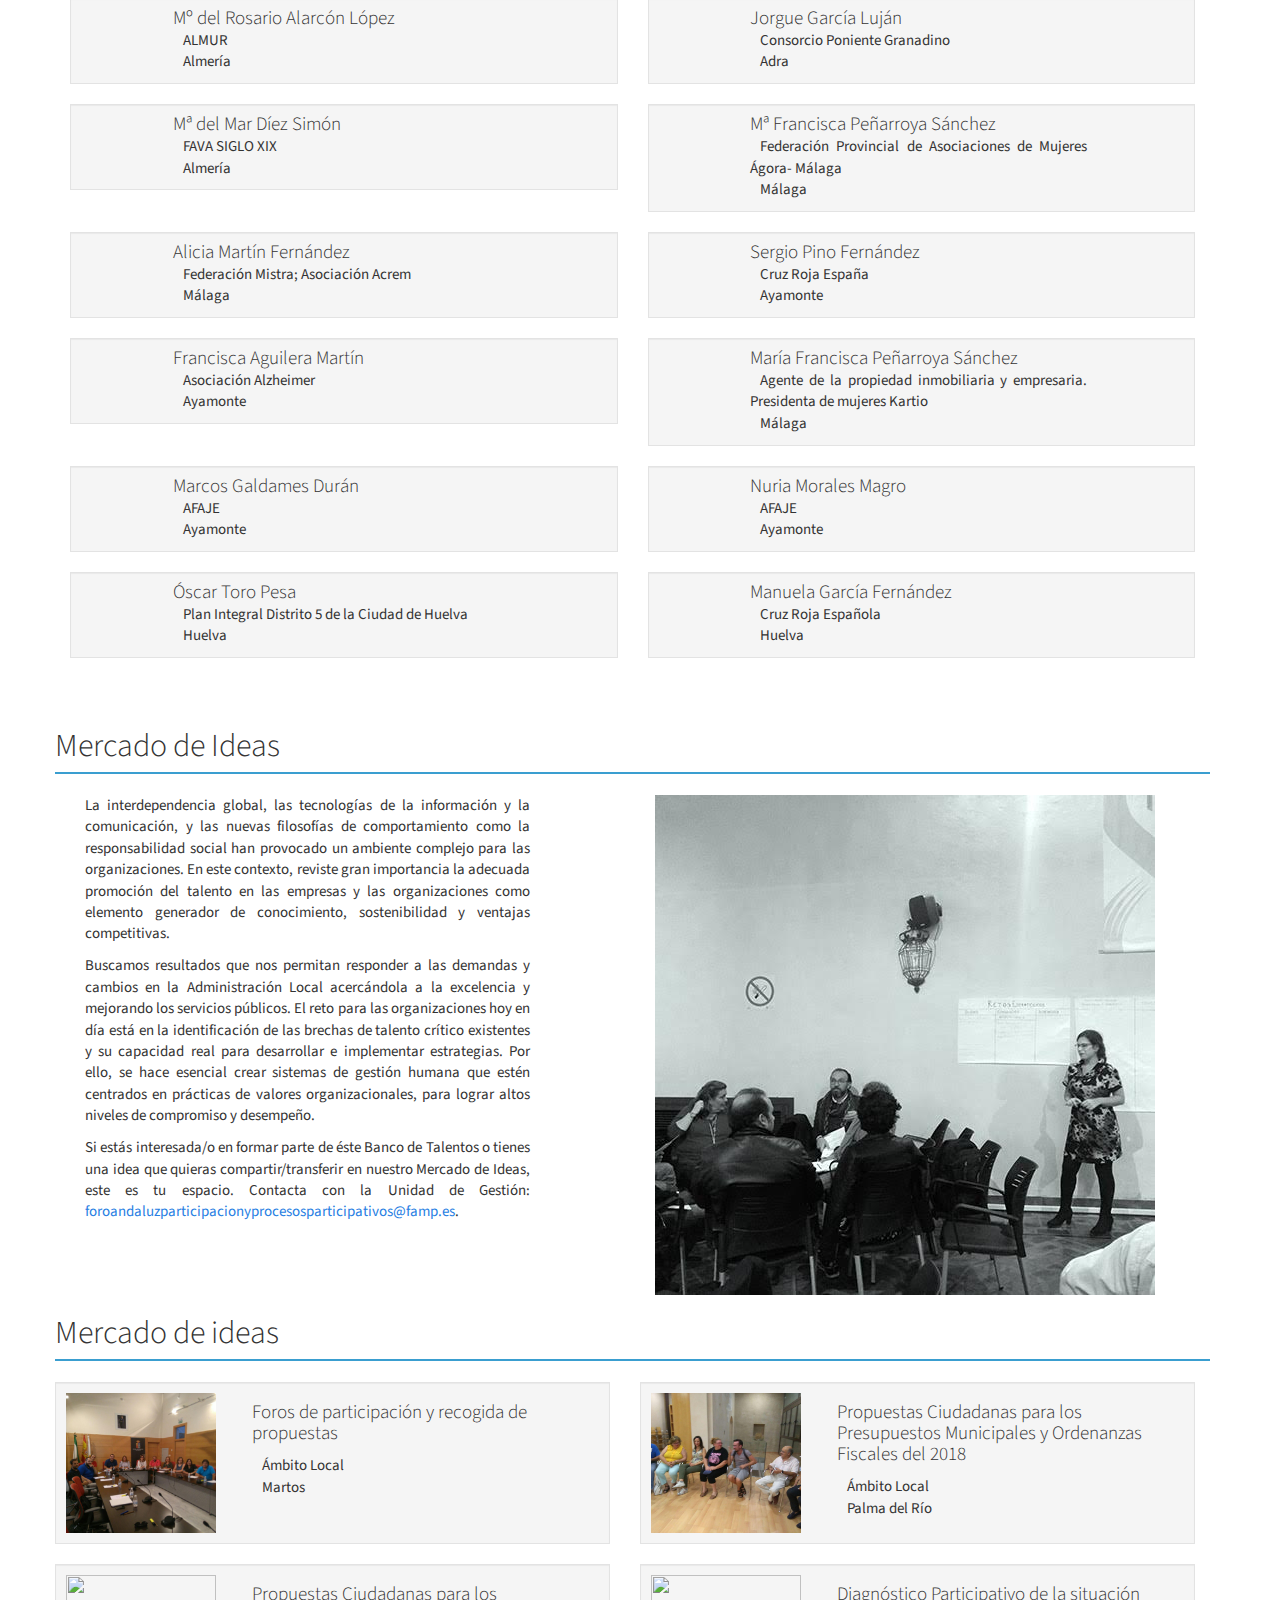
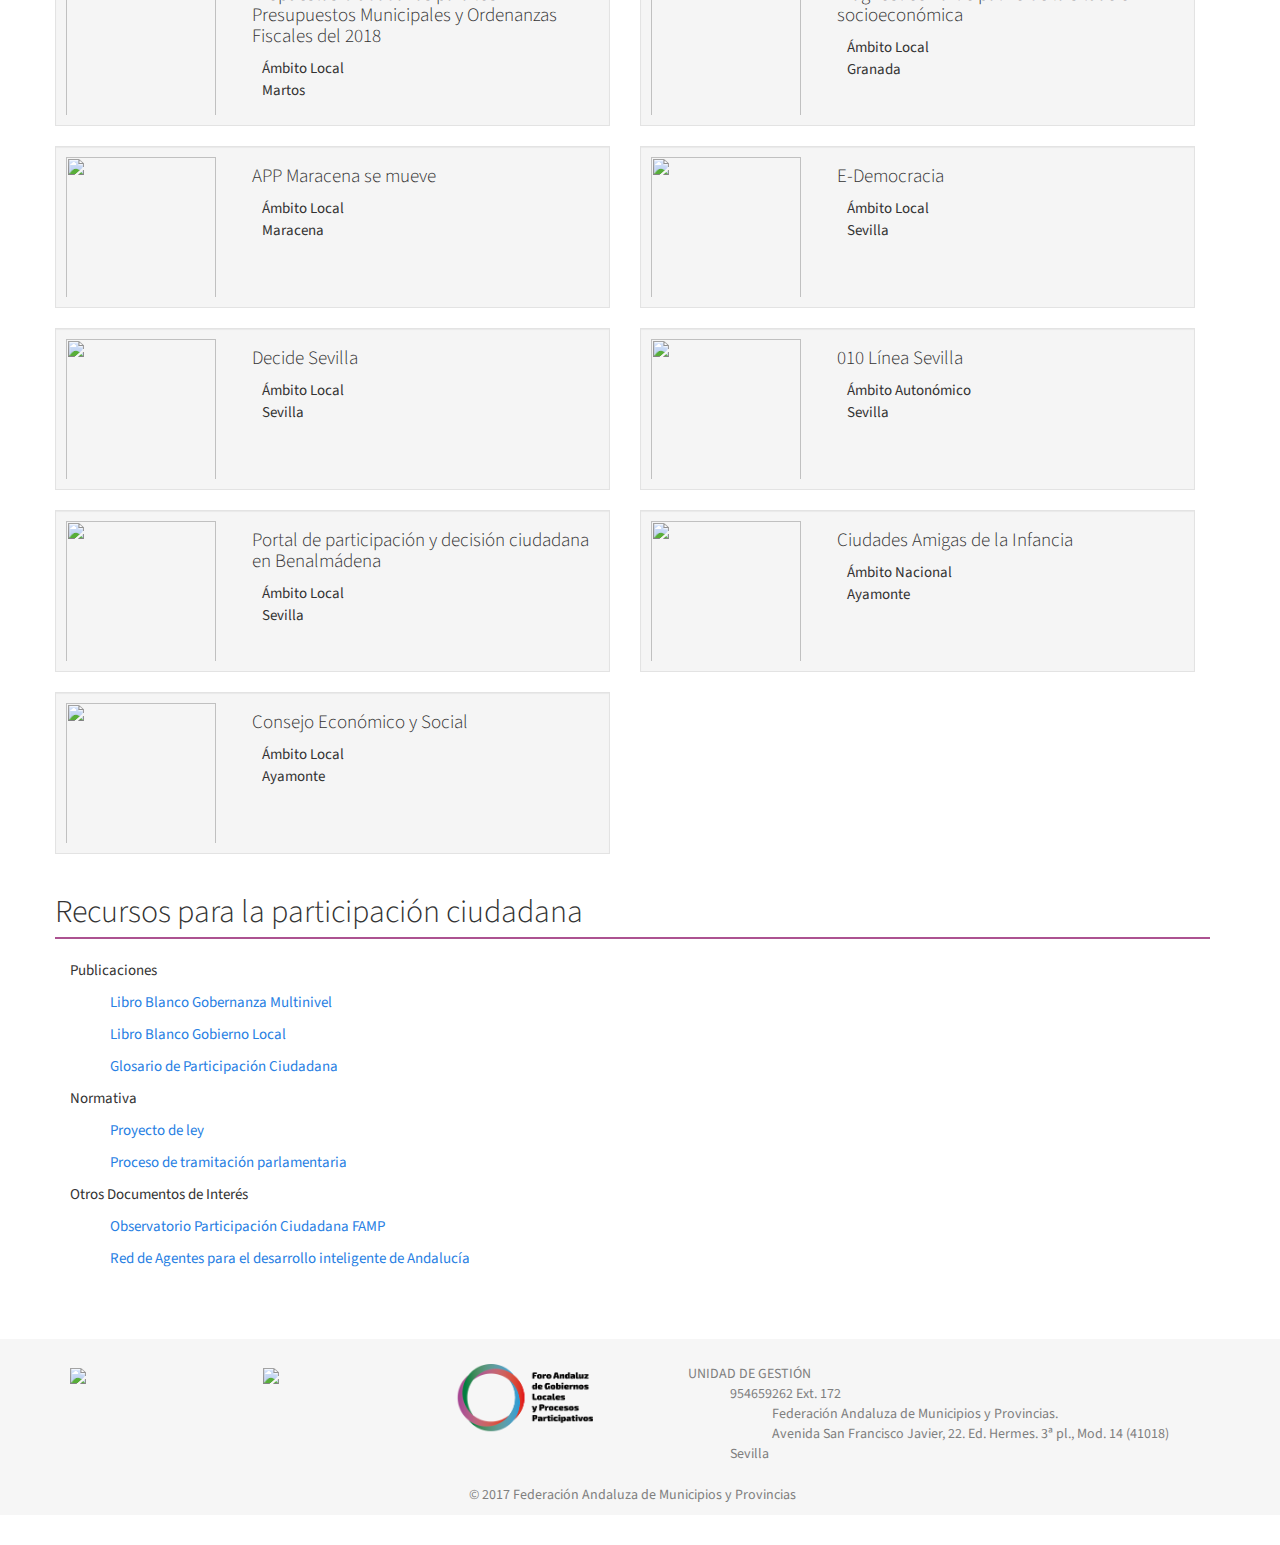
==== commit dcd29351: "Fix responsive" ====
--- a/index.html
+++ b/index.html
@@ -1,711 +1,757 @@
-  <!DOCTYPE html>
-  <html lang="en">
-  <head>
-    <meta charset="utf-8">
-    <title>Foro Andaluz de Gobiernos Locales y Procesos Participativos</title>
-    <meta name="viewport" content="width=device-width, initial-scale=1">
-    <meta http-equiv="X-UA-Compatible" content="IE=edge" />
-    <link rel="stylesheet" href="./css/bootstrap.min.css" media="screen">
-    <link rel="stylesheet" href="./css/custom.css" media="screen">
-    <link rel="stylesheet" href="https://unpkg.com/leaflet@1.1.0/dist/leaflet.css" />
-    <link rel="stylesheet" href="https://cdnjs.cloudflare.com/ajax/libs/fullcalendar/3.4.0/fullcalendar.min.css" media="screen">
-    <link rel="stylesheet" href="https://cdnjs.cloudflare.com/ajax/libs/fullcalendar/3.4.0/fullcalendar.print.css" media="print">
-    <!-- fontawesome -->
-    <link rel="stylesheet" href="css/font-awesome.css" />
-    <link href="https://cdn-images.mailchimp.com/embedcode/classic-10_7.css" rel="stylesheet" type="text/css">
-
-    <!-- HTML5 shim and Respond.js IE8 support of HTML5 elements and media queries -->
-    <!--[if lt IE 9]>
-      <script src="../bower_components/html5shiv/dist/html5shiv.js"></script>
-      <script src="../bower_components/respond/dest/respond.min.js"></script>
-      <![endif]-->
-
-      <script src="https://ajax.googleapis.com/ajax/libs/jquery/1.12.4/jquery.min.js"></script>
-      <script src="https://maxcdn.bootstrapcdn.com/bootstrap/3.3.7/js/bootstrap.min.js" integrity="sha384-Tc5IQib027qvyjSMfHjOMaLkfuWVxZxUPnCJA7l2mCWNIpG9mGCD8wGNIcPD7Txa" crossorigin="anonymous"></script>
-      <script src="https://cdnjs.cloudflare.com/ajax/libs/moment.js/2.18.1/moment.min.js"></script>
-      <script src="https://cdnjs.cloudflare.com/ajax/libs/fullcalendar/3.4.0/fullcalendar.min.js"></script>
-      <script src='https://cdnjs.cloudflare.com/ajax/libs/fullcalendar/3.4.0/locale-all.js'></script>
-      <script src="https://unpkg.com/leaflet@1.1.0/dist/leaflet.js"></script>
-
-      <script>
-        (function(i,s,o,g,r,a,m){i['GoogleAnalyticsObject']=r;i[r]=i[r]||function(){
-          (i[r].q=i[r].q||[]).push(arguments)},i[r].l=1*new Date();a=s.createElement(o),
-          m=s.getElementsByTagName(o)[0];a.async=1;a.src=g;m.parentNode.insertBefore(a,m)
-        })(window,document,'script','https://www.google-analytics.com/analytics.js','ga');
-
-        ga('create', 'UA-103265792-1', 'auto');
-        ga('send', 'pageview');
-
-      </script>
-    </head>
-    <body>
-      <div class="navbar navbar-default navbar-fixed-top">
-        <div class="row" id="secondary-menu">
-          <div class="col-md-2 col-md-offset-3" id="boletin">
-            <a href="#" data-toggle="modal" data-target="#myModal">Boletín Electrónico</a>
-          </div>
-          <div class="col-md-2">
-            <a href="http://www.juntadeandalucia.es/organismos/igualdadypoliticassociales.html" target="_blank">Consejería de Igualdad y Políticas Sociales</a>
-          </div>
-          <div class="col-md-3">
-            <a href="http://www.famp.es/" target="_blank">Federación Andaluza de Municipios y Provincias</a>
-          </div>
-          <div class="col-md-2 social-icons">
-            <a href="https://www.facebook.com/foroandaluzgobiernoslocalesyprocesosparticipativos/" target="_blank"><i class="fa fa-facebook-official"></i></a>
-            <a href="https://twitter.com/ForoAndGLyPP" target="_blank"><i class="fa fa-twitter"></i></a>
-            <a href="mailto:foroandaluzparticipacionyprocesosparticipativos@famp.es"><i class="fa fa-envelope"></i></a>
-          </div>
-        </div>
+<!DOCTYPE html>
+<html lang="en">
+<head>
+  <meta charset="utf-8">
+  <title>Foro Andaluz de Gobiernos Locales y Procesos Participativos</title>
+  <meta name="viewport" content="width=device-width, initial-scale=1">
+  <meta http-equiv="X-UA-Compatible" content="IE=edge" />
+  <link rel="stylesheet" href="./css/bootstrap.min.css" media="screen">
+  <link rel="stylesheet" href="./css/custom.css" media="screen">
+  <link rel="stylesheet" href="https://unpkg.com/leaflet@1.1.0/dist/leaflet.css" />
+  <link rel="stylesheet" href="https://cdnjs.cloudflare.com/ajax/libs/fullcalendar/3.4.0/fullcalendar.min.css" media="screen">
+  <link rel="stylesheet" href="https://cdnjs.cloudflare.com/ajax/libs/fullcalendar/3.4.0/fullcalendar.print.css" media="print">
+  <!-- fontawesome -->
+  <link rel="stylesheet" href="css/font-awesome.css" />
+  <link href="https://cdn-images.mailchimp.com/embedcode/classic-10_7.css" rel="stylesheet" type="text/css">
+
+  <!-- HTML5 shim and Respond.js IE8 support of HTML5 elements and media queries -->
+  <!--[if lt IE 9]>
+    <script src="../bower_components/html5shiv/dist/html5shiv.js"></script>
+    <script src="../bower_components/respond/dest/respond.min.js"></script>
+    <![endif]-->
+
+    <script src="https://ajax.googleapis.com/ajax/libs/jquery/1.12.4/jquery.min.js"></script>
+    <script src="https://maxcdn.bootstrapcdn.com/bootstrap/3.3.7/js/bootstrap.min.js" integrity="sha384-Tc5IQib027qvyjSMfHjOMaLkfuWVxZxUPnCJA7l2mCWNIpG9mGCD8wGNIcPD7Txa" crossorigin="anonymous"></script>
+    <script src="https://cdnjs.cloudflare.com/ajax/libs/moment.js/2.18.1/moment.min.js"></script>
+    <script src="https://cdnjs.cloudflare.com/ajax/libs/fullcalendar/3.4.0/fullcalendar.min.js"></script>
+    <script src='https://cdnjs.cloudflare.com/ajax/libs/fullcalendar/3.4.0/locale-all.js'></script>
+    <script src="https://unpkg.com/leaflet@1.1.0/dist/leaflet.js"></script>
+
+    <script>
+      (function(i,s,o,g,r,a,m){i['GoogleAnalyticsObject']=r;i[r]=i[r]||function(){
+        (i[r].q=i[r].q||[]).push(arguments)},i[r].l=1*new Date();a=s.createElement(o),
+        m=s.getElementsByTagName(o)[0];a.async=1;a.src=g;m.parentNode.insertBefore(a,m)
+      })(window,document,'script','https://www.google-analytics.com/analytics.js','ga');
+
+      ga('create', 'UA-103265792-1', 'auto');
+      ga('send', 'pageview');
+
+    </script>
+  </head>
+  <body>
+    <div class="navbar navbar-default navbar-fixed-top">
+      <div class="row" id="secondary-menu">
+        <div class="col-md-2 col-md-offset-3" id="boletin">
+          <a href="#" data-toggle="modal" data-target="#myModal">Boletín Electrónico</a>
+        </div>
+        <div class="col-md-2">
+          <a href="http://www.juntadeandalucia.es/organismos/igualdadypoliticassociales.html" target="_blank">Consejería de Igualdad y Políticas Sociales</a>
+        </div>
+        <div class="col-md-3">
+          <a href="http://www.famp.es/" target="_blank">Federación Andaluza de Municipios y Provincias</a>
+        </div>
+        <div class="col-md-2 social-icons">
+          <a href="https://www.facebook.com/foroandaluzgobiernoslocalesyprocesosparticipativos/" target="_blank"><i class="fa fa-facebook-official"></i></a>
+          <a href="https://twitter.com/ForoAndGLyPP" target="_blank"><i class="fa fa-twitter"></i></a>
+          <a href="mailto:foroandaluzparticipacionyprocesosparticipativos@famp.es"><i class="fa fa-envelope"></i></a>
+        </div>
+      </div>
+      <hr/>
+
+      <div class="container">
+        <div class="col-md-2">
+          <div class="navbar-header">
+            <a href="./index.html"><img src="./images/logo.png"></a>
+            <button class="navbar-toggle collapsed" type="button" data-toggle="collapse" data-target="#navbar-main" aria-expanded="false">
+              <span class="icon-bar"></span>
+              <span class="icon-bar"></span>
+              <span class="icon-bar"></span>
+            </button>          
+          </div>
+        </div>
+        <div id="main-menu" class="col-md-9 col-md-offset-1">
+          <div class="navbar-collapse collapse" id="navbar-main">
+            <ul class="nav navbar-nav">
+              <li class="dropdown" id="proyecto-main">
+                <a class="dropdown-toggle" data-toggle="dropdown" href="#" id="themes">Proyecto FORO<span class="caret"></span></a>
+                <ul class="dropdown-menu" aria-labelledby="themes">
+                  <li><a href="#objetivos">Objetivos del proyecto</a></li>
+                  <li><a href="#metodologia">Metodología</a></li>
+                  <li><a href="#programa">Programa de trabajo</a></li>
+                  <li><a href="#anteproyecto">Anteproyecto de Ley</a></li>
+                </ul>
+              </li>
+              <li id="encuentro-main">
+                <a href="encuentro.html">I Encuentro</a>
+              </li>
+              <li id="gruposmotores-main">
+                <a href="#mapa">Grupos Motores</a>
+              </li>
+              <li class="dropdown" id="sesiones-main">
+                <a class="dropdown-toggle" data-toggle="dropdown" href="#" id="themes">Sesiones de trabajo <span class="caret"></span></a>
+                <ul class="dropdown-menu" aria-labelledby="themes">
+                  <li><a href="#sesiones">Sesión 1</a></li>
+                  <li><a href="#sesiones">Sesión 2</a></li>
+                  <li><a href="#sesiones">Sesión 3</a></li>
+                  <li><a href="#sesiones">Sesión 4</a></li>
+                  <li><a href="#sesiones">Sesión Virtual</a></li>
+                  <li><a href="#sesiones">Evento autonómico de cierre</a></li>
+                  <li class="divider"></li>
+                  <li><a href="#calendario">Calendario</a></li>
+                </ul>
+              </li>
+              <li id="laboratorio-main">
+                <a href="#laboratorio">Laboratorio participativo</a>
+              </li>
+              <li class="dropdown" id="herramientas-main">
+                <a class="dropdown-toggle" data-toggle="dropdown" href="#" id="themes">Herramientas<span class="caret"></span></a>
+                <ul class="dropdown-menu" aria-labelledby="themes">
+                  <li><a href="#banco">Mercado de Ideas</a></li>
+                  <li><a href="http://www.famp.es/menuFC2.php" target="_blank">E-learning Formación continua FAMP</a></li>
+                  <li><a href="#recursos">Recursos para la participación ciudadana</a></li>
+                </ul>
+              </li>
+            </ul>
+          </div>
+        </div>
+      </div>
+    </div>
+
+    <!-- Modal -->
+    <div class="modal fade" id="myModal" role="dialog">
+      <div class="modal-dialog">
+
+        <!-- Modal content-->
+        <div class="modal-content">
+          <div class="modal-header">
+            <button type="button" class="close" data-dismiss="modal">&times;</button>
+            <h4 class="modal-title">Suscríbete al Boletín Electrónico</h4>
+          </div>
+          <div class="modal-body">
+            <div id="mc_embed_signup">
+              <form action="//foroandaluzgobiernoslocalesyprocesosparticipativos.us16.list-manage.com/subscribe/post?u=e28c376c0650e07ac18bdcdbe&amp;id=6e377db387" method="post" id="mc-embedded-subscribe-form" name="mc-embedded-subscribe-form" class="validate" target="_blank" novalidate>
+                <div id="mc_embed_signup_scroll">
+
+                  <div class="indicates-required"><span class="asterisk">*</span>campo obligatorio</div>
+                  <div class="mc-field-group">
+                    <label for="mce-EMAIL">Correo electrónico  <span class="asterisk">*</span>
+                    </label>
+                    <input type="email" value="" name="EMAIL" class="required email" id="mce-EMAIL">
+                  </div>
+                  <div class="mc-field-group">
+                    <label for="mce-FNAME">Nombre  <span class="asterisk">*</span>
+                    </label>
+                    <input type="text" value="" name="FNAME" class="required" id="mce-FNAME">
+                  </div>
+                  <div class="mc-field-group">
+                    <label for="mce-LNAME">Apellidos  <span class="asterisk">*</span>
+                    </label>
+                    <input type="text" value="" name="LNAME" class="required" id="mce-LNAME">
+                  </div>
+                  <div class="mc-field-group">
+                    <label for="mce-ONAME">Organización  <span class="asterisk">*</span>
+                    </label>
+                    <input type="text" value="" name="ONAME" class="required" id="mce-ONAME">
+                  </div>
+                  <div id="mce-responses" class="clear">
+                    <div class="response" id="mce-error-response" style="display:none"></div>
+                    <div class="response" id="mce-success-response" style="display:none"></div>
+                  </div>    <!-- real people should not fill this in and expect good things - do not remove this or risk form bot signups-->
+                  <div style="position: absolute; left: -5000px;" aria-hidden="true"><input type="text" name="b_e28c376c0650e07ac18bdcdbe_6e377db387" tabindex="-1" value=""></div>
+                  <div class="clear"><input type="submit" value="Suscríbete" name="subscribe" id="mc-embedded-subscribe" class="button"></div>
+                </div>
+              </form>
+            </div>        
+          </div>
+        </div>
+      </div>
+    </div>
+
+    <div class="section" id="slide">
+      <div class="container">
+
+        <div id="myCarousel" class="carousel slide" data-ride="carousel">
+          <!-- Wrapper for slides -->
+          <div class="carousel-inner">          
+
+            <div class="item active">
+              <a href="#" target="_blank">
+                <img src="./images/slide/slide5.jpg" alt="diariosur" style="width:100%;">
+                <div class="carousel-caption">
+                  <h3>I Encuentro Andaluz de “Gobiernos Abierto, Innovación y Participación Ciudadana: Procesos participativos en la Administración Local de Andalucía”</h3>
+                </div>
+              </a>
+            </div>
+
+            <div class="item">
+              <a href="#" target="_blank">
+                <img src="./images/slide/slide6.jpg" alt="eldigitaladeasturias" style="width:100%;">
+                <div class="carousel-caption">
+                  <h3>I Encuentro Andaluz de “Gobiernos Abierto, Innovación y Participación Ciudadana: Procesos participativos en la Administración Local de Andalucía”</h3>
+                </div>
+              </a>
+            </div>
+
+            <div class="item">
+              <a href="#" target="_blank">
+                <img src="./images/slide/slide7.jpg" alt="eldigitaladeasturias" style="width:100%;">
+                <div class="carousel-caption">
+                  <h3>I Encuentro Andaluz de “Gobiernos Abierto, Innovación y Participación Ciudadana: Procesos participativos en la Administración Local de Andalucía”</h3>
+                </div>
+              </a>
+            </div>
+
+            <div class="item">
+              <a href="#" target="_blank">
+                <img src="./images/slide/slide8.jpg" alt="eldigitaladeasturias" style="width:100%;">
+                <div class="carousel-caption">
+                  <h3>I Encuentro Andaluz de “Gobiernos Abierto, Innovación y Participación Ciudadana: Procesos participativos en la Administración Local de Andalucía”</h3>
+                </div>
+              </a>
+            </div>
+
+            <div class="item">
+              <a href="#" target="_blank">
+                <img src="./images/slide/slide9.jpg" alt="eldigitaladeasturias" style="width:100%;">
+                <div class="carousel-caption">
+                  <h3>I Encuentro Andaluz de “Gobiernos Abierto, Innovación y Participación Ciudadana: Procesos participativos en la Administración Local de Andalucía”</h3>
+                </div>
+              </a>
+            </div>
+          </div>
+          <!-- Left and right controls -->
+          <a class="left carousel-control" href="#myCarousel" data-slide="prev">
+            <span class="glyphicon glyphicon-chevron-left"></span>
+            <span class="sr-only">Previous</span>
+          </a>
+          <a class="right carousel-control" href="#myCarousel" data-slide="next">
+            <span class="glyphicon glyphicon-chevron-right"></span>
+            <span class="sr-only">Next</span>
+          </a>
+        </div>
+      </div>
+    </div>
+
+
+    <div class="section" id="presentacion">
+      <div class="container" id="wrapper">
+
+        <div class="row">
+          <div class="col-sm-12">
+            <h2>Foro Andaluz de Gobiernos Locales y Procesos Participativos</h2>
+            <hr/>
+          </div>
+        </div>
+
+        <div class="row">
+          <div class="col-md-4">
+            <img src="./images/team.jpg" />
+          </div>
+          <div class="col-md-5 col-md-offset-3">
+            <p>Hoy por hoy las Administraciones Públicas, y de manera más destacada las Entidades Locales, comienzan a tomar conciencia de que la participación activa de la ciudadanía en los asuntos públicos es una necesidad surgida de la crisis de representatividad política tradicional.</p>
+
+            <p>Esta crisis de legitimidad que padecen nuestros sistemas democráticos, supone para los municipios abordar nuevos retos que favorezcan el tránsito de los modelos tradicionales a modelos de “Gobernanza Democrática” en los que el gobierno y las Administraciones Públicas ocupan un papel de liderazgo y mediación entre los diversos actores sociales; por tanto, estamos asistiendo a la creación de nuevas fórmulas de poder compartido que hace posible afrontar nuevos retos sociales.</p>
+
+            <p>En este contexto, el Foro Andaluz de Gobiernos Locales y Procesos Participativos es un proyecto impulsado por la Federación Andaluza de Municipios y Provincias y la Consejería de Igualdad y Políticas Sociales para acercar la futura Ley de Participación Ciudadana a los Gobiernos Locales de Andalucía, generando procesos participativos y construyendo herramientas útiles para su transferencia.</p>
+
+            <p>Dada la previsiones de aprobación de la Ley de Participación Ciudadana, actualmente en el Parlamento Andaluz, es preciso abrir un proceso de capacitación para el análisis y el buen conocimiento de su articulado por parte de los responsables políticos y el personal técnico de los gobiernos locales de Andalucía.</p>
+          </div>            
+        </div>
+      </div>
+    </div>
+
+    <div class="section" id="objetivos">
+      <div class="container">
+        <div class="row">
+          <h2>Objetivos del proyecto</h2>
+          <hr/>
+        </div>
+        <div class="col-md-5">
+          <p>Objetivos Generales:</p>
+          <ul>
+            <li>Conocer el Proyecto de Ley de Participación Ciudadana de Andalucía, como norma reguladora de esta materia.</li>
+            <li>Facilitar la participación ciudadana en la Administración Local para establecer cauces materiales, proporcionar la información, los conocimientos y la motivación necesaria para hacerla efectiva.</li>
+            <li>Trabajar de forma coordinada y cooperativa entre Administraciones Públicas y Actores Locales a fin de conseguir las condiciones sociales para que toda la ciudadanía tenga las mismas oportunidades para opinar, expresar y participar en condiciones de igualdad en los asuntos públicos.</li>
+          </ul>
+
+          <p>Objetivos específicos:</p>
+          <ul>
+            <li>Procurar la mejora de los servicios públicos locales, cooperando con la Junta de Andalucía, gracias a la puesta en marcha de este proyecto, acercando la Ley de Participación Ciudadana a los Gobiernos Locales de Andalucía.</li>
+            <li>Realizar una revisión conjunta de la situación en torno a los modelos de participación ciudadana en los Ayuntamientos de Andalucía (DAFO).</li>
+            <li>Formar/Capacitar a Responsables Políticos y el persona técnico entorno a herramientas y procesos útiles/testados para la puesta en marcha de Proyectos de Participación Ciudadana en el ámbito local.</li>
+            <li>Asesorar a los Gobiernos Locales de Andalucía para la puesta en marcha de actuaciones vinculadas con los Procesos Participativos (desde la Unidad de Gestión FAMP). Constituir el Foro Andaluz de Gobiernos Locales y Procesos Participativos en Andalucía.</li>
+          </ul>
+        </div>
+        <div class="col-md-4 col-md-offset-1">
+          <img src="./images/objetivos.jpg" />
+        </div>
+      </div>
+    </div>
+
+    <div class="section" id="metodologia">
+      <div class="container">
+        <div class="row">
+          <h2>Metodología</h2>
+          <hr/>
+        </div>
+        <div class="col-md-4">
+          <img src="./images/metodologia.png" />
+        </div>
+        <div class="col-md-5 col-md-offset-2">
+          <p>La metodología investigación-acción participativa (IAP) es una metodología que presenta unas características particulares que la distinguen de otras opciones. Entre ellas podemos señalar:</p>
+          <ul>
+            <li>Es investigación: Orienta un proceso de estudio de la realidad o de aspectos determinados de ella, con rigor científico.</li>
+            <li>Es acción: entendida no sólo como el simple actuar, o cualquier tipo de acción, sino como acción que conduce al cambio social estructural; esta acción es llamada por algunos de sus impulsores, praxis (proceso síntesis entre teoría y práctica).</li>
+            <li>Es participativa: Es una investigación - acción realizada participativamente. La investigación no es sólo realizada por los expertos, sino con la participación de la comunidad involucrada en ella</li>
+          </ul>
+          <p>El acercamiento al objeto de estudio partirá de un diagnóstico inicial, de la consulta a diferentes actores implicados en busca de apreciaciones, puntos de vista, opiniones, etc.</p>
+        </div>
+      </div>
+    </div>
+
+    <div class="section" id="programa">
+     <div class="container">
+      <div class="row">
+        <h2>Programa de trabajo</h2>
         <hr/>
-
-        <div class="container">
-          <div class="col-md-2">
-            <div class="navbar-header">
-              <a href="./index.html"><img src="./images/logo.png"></a>
-              <button class="navbar-toggle collapsed" type="button" data-toggle="collapse" data-target="#navbar-main" aria-expanded="false">
-                <span class="icon-bar"></span>
-                <span class="icon-bar"></span>
-                <span class="icon-bar"></span>
-              </button>          
-            </div>
-          </div>
-          <div id="main-menu" class="col-md-9 col-md-offset-1">
-            <div class="navbar-collapse collapse" id="navbar-main">
-              <ul class="nav navbar-nav">
-                <li class="dropdown" id="proyecto-main">
-                  <a class="dropdown-toggle" data-toggle="dropdown" href="#" id="themes">Proyecto FORO<span class="caret"></span></a>
-                  <ul class="dropdown-menu" aria-labelledby="themes">
-                    <li><a href="#objetivos">Objetivos del proyecto</a></li>
-                    <li><a href="#metodologia">Metodología</a></li>
-                    <li><a href="#programa">Programa de trabajo</a></li>
-                    <li><a href="#anteproyecto">Anteproyecto de Ley</a></li>
-                  </ul>
-                </li>
-                <li id="encuentro-main">
-                  <a href="encuentro.html">I Encuentro</a>
-                </li>
-                <li id="gruposmotores-main">
-                  <a href="#mapa">Grupos Motores</a>
-                </li>
-                <li class="dropdown" id="sesiones-main">
-                  <a class="dropdown-toggle" data-toggle="dropdown" href="#" id="themes">Sesiones de trabajo <span class="caret"></span></a>
-                  <ul class="dropdown-menu" aria-labelledby="themes">
-                    <li><a href="#sesiones">Sesión 1</a></li>
-                    <li><a href="#sesiones">Sesión 2</a></li>
-                    <li><a href="#sesiones">Sesión 3</a></li>
-                    <li><a href="#sesiones">Sesión 4</a></li>
-                    <li><a href="#sesiones">Sesión Virtual</a></li>
-                    <li><a href="#sesiones">Evento autonómico de cierre</a></li>
-                    <li class="divider"></li>
-                    <li><a href="#calendario">Calendario</a></li>
-                  </ul>
-                </li>
-                <li id="laboratorio-main">
-                  <a href="#laboratorio">Laboratorio participativo</a>
-                </li>
-                <li class="dropdown" id="herramientas-main">
-                  <a class="dropdown-toggle" data-toggle="dropdown" href="#" id="themes">Herramientas<span class="caret"></span></a>
-                  <ul class="dropdown-menu" aria-labelledby="themes">
-                    <li><a href="#banco">Mercado de Ideas</a></li>
-                    <li><a href="http://www.famp.es/menuFC2.php" target="_blank">E-learning Formación continua FAMP</a></li>
-                    <li><a href="#recursos">Recursos para la participación ciudadana</a></li>
-                  </ul>
-                </li>
-              </ul>
-            </div>
-          </div>
-        </div>
-      </div>
-
-      <!-- Modal -->
-      <div class="modal fade" id="myModal" role="dialog">
-        <div class="modal-dialog">
-
-          <!-- Modal content-->
-          <div class="modal-content">
-            <div class="modal-header">
-              <button type="button" class="close" data-dismiss="modal">&times;</button>
-              <h4 class="modal-title">Suscríbete al Boletín Electrónico</h4>
-            </div>
-            <div class="modal-body">
-              <div id="mc_embed_signup">
-                <form action="//foroandaluzgobiernoslocalesyprocesosparticipativos.us16.list-manage.com/subscribe/post?u=e28c376c0650e07ac18bdcdbe&amp;id=6e377db387" method="post" id="mc-embedded-subscribe-form" name="mc-embedded-subscribe-form" class="validate" target="_blank" novalidate>
-                  <div id="mc_embed_signup_scroll">
-
-                    <div class="indicates-required"><span class="asterisk">*</span>campo obligatorio</div>
-                    <div class="mc-field-group">
-                      <label for="mce-EMAIL">Correo electrónico  <span class="asterisk">*</span>
-                      </label>
-                      <input type="email" value="" name="EMAIL" class="required email" id="mce-EMAIL">
-                    </div>
-                    <div class="mc-field-group">
-                      <label for="mce-FNAME">Nombre  <span class="asterisk">*</span>
-                      </label>
-                      <input type="text" value="" name="FNAME" class="required" id="mce-FNAME">
-                    </div>
-                    <div class="mc-field-group">
-                      <label for="mce-LNAME">Apellidos  <span class="asterisk">*</span>
-                      </label>
-                      <input type="text" value="" name="LNAME" class="required" id="mce-LNAME">
-                    </div>
-                    <div class="mc-field-group">
-                      <label for="mce-ONAME">Organización  <span class="asterisk">*</span>
-                      </label>
-                      <input type="text" value="" name="ONAME" class="required" id="mce-ONAME">
-                    </div>
-                    <div id="mce-responses" class="clear">
-                      <div class="response" id="mce-error-response" style="display:none"></div>
-                      <div class="response" id="mce-success-response" style="display:none"></div>
-                    </div>    <!-- real people should not fill this in and expect good things - do not remove this or risk form bot signups-->
-                    <div style="position: absolute; left: -5000px;" aria-hidden="true"><input type="text" name="b_e28c376c0650e07ac18bdcdbe_6e377db387" tabindex="-1" value=""></div>
-                    <div class="clear"><input type="submit" value="Suscríbete" name="subscribe" id="mc-embedded-subscribe" class="button"></div>
-                  </div>
-                </form>
-              </div>        
-            </div>
-          </div>
-        </div>
-      </div>
-
-      <div class="section" id="slide">
-        <div class="container">
-
-          <div id="myCarousel" class="carousel slide" data-ride="carousel">
-            <!-- Wrapper for slides -->
-            <div class="carousel-inner">          
-
-              <div class="item active">
-                <a href="#" target="_blank">
-                  <img src="./images/slide/slide5.jpg" alt="diariosur" style="width:100%;">
-                  <div class="carousel-caption">
-                    <h3>I Encuentro Andaluz de “Gobiernos Abierto, Innovación y Participación Ciudadana: Procesos participativos en la Administración Local de Andalucía”</h3>
-                  </div>
-                </a>
-              </div>
-
-              <div class="item">
-                <a href="#" target="_blank">
-                  <img src="./images/slide/slide6.jpg" alt="eldigitaladeasturias" style="width:100%;">
-                  <div class="carousel-caption">
-                    <h3>I Encuentro Andaluz de “Gobiernos Abierto, Innovación y Participación Ciudadana: Procesos participativos en la Administración Local de Andalucía”</h3>
-                  </div>
-                </a>
-              </div>
-
-              <div class="item">
-                <a href="#" target="_blank">
-                  <img src="./images/slide/slide7.jpg" alt="eldigitaladeasturias" style="width:100%;">
-                  <div class="carousel-caption">
-                    <h3>I Encuentro Andaluz de “Gobiernos Abierto, Innovación y Participación Ciudadana: Procesos participativos en la Administración Local de Andalucía”</h3>
-                  </div>
-                </a>
-              </div>
-
-              <div class="item">
-                <a href="#" target="_blank">
-                  <img src="./images/slide/slide8.jpg" alt="eldigitaladeasturias" style="width:100%;">
-                  <div class="carousel-caption">
-                    <h3>I Encuentro Andaluz de “Gobiernos Abierto, Innovación y Participación Ciudadana: Procesos participativos en la Administración Local de Andalucía”</h3>
-                  </div>
-                </a>
-              </div>
-
-              <div class="item">
-                <a href="#" target="_blank">
-                  <img src="./images/slide/slide9.jpg" alt="eldigitaladeasturias" style="width:100%;">
-                  <div class="carousel-caption">
-                    <h3>I Encuentro Andaluz de “Gobiernos Abierto, Innovación y Participación Ciudadana: Procesos participativos en la Administración Local de Andalucía”</h3>
-                  </div>
-                </a>
-              </div>
-            </div>
-            <!-- Left and right controls -->
-            <a class="left carousel-control" href="#myCarousel" data-slide="prev">
-              <span class="glyphicon glyphicon-chevron-left"></span>
-              <span class="sr-only">Previous</span>
-            </a>
-            <a class="right carousel-control" href="#myCarousel" data-slide="next">
-              <span class="glyphicon glyphicon-chevron-right"></span>
-              <span class="sr-only">Next</span>
-            </a>
-          </div>
-        </div>
-      </div>
-
-
-      <div id="presentacion">
-        <div class="container" id="wrapper">
-
-          <div class="row">
-            <div class="col-sm-12">
-              <h2>Foro Andaluz de Gobiernos Locales y Procesos Participativos</h2>
-              <hr/>
-            </div>
-          </div>
-
-          <div class="row">
-            <div class="col-md-4">
-              <img src="./images/team.jpg" />
-            </div>
-            <div class="col-md-5 col-md-offset-3">
-              <p>Hoy por hoy las Administraciones Públicas, y de manera más destacada las Entidades Locales, comienzan a tomar conciencia de que la participación activa de la ciudadanía en los asuntos públicos es una necesidad surgida de la crisis de representatividad política tradicional.</p>
-
-              <p>Esta crisis de legitimidad que padecen nuestros sistemas democráticos, supone para los municipios abordar nuevos retos que favorezcan el tránsito de los modelos tradicionales a modelos de “Gobernanza Democrática” en los que el gobierno y las Administraciones Públicas ocupan un papel de liderazgo y mediación entre los diversos actores sociales; por tanto, estamos asistiendo a la creación de nuevas fórmulas de poder compartido que hace posible afrontar nuevos retos sociales.</p>
-
-              <p>En este contexto, el Foro Andaluz de Gobiernos Locales y Procesos Participativos es un proyecto impulsado por la Federación Andaluza de Municipios y Provincias y la Consejería de Igualdad y Políticas Sociales para acercar la futura Ley de Participación Ciudadana a los Gobiernos Locales de Andalucía, generando procesos participativos y construyendo herramientas útiles para su transferencia.</p>
-
-              <p>Dada la previsiones de aprobación de la Ley de Participación Ciudadana, actualmente en el Parlamento Andaluz, es preciso abrir un proceso de capacitación para el análisis y el buen conocimiento de su articulado por parte de los responsables políticos y el personal técnico de los gobiernos locales de Andalucía.</p>
-            </div>            
-          </div>
-        </div>
-      </div>
-
-      <div class="section" id="objetivos">
-        <div class="container">
-          <div class="row">
-            <h2>Objetivos del proyecto</h2>
-            <hr/>
-          </div>
-          <div class="col-md-5">
-            <p>Objetivos Generales:</p>
-            <ul>
-              <li>Conocer el Proyecto de Ley de Participación Ciudadana de Andalucía, como norma reguladora de esta materia.</li>
-              <li>Facilitar la participación ciudadana en la Administración Local para establecer cauces materiales, proporcionar la información, los conocimientos y la motivación necesaria para hacerla efectiva.</li>
-              <li>Trabajar de forma coordinada y cooperativa entre Administraciones Públicas y Actores Locales a fin de conseguir las condiciones sociales para que toda la ciudadanía tenga las mismas oportunidades para opinar, expresar y participar en condiciones de igualdad en los asuntos públicos.</li>
-            </ul>
-
-            <p>Objetivos específicos:</p>
-            <ul>
-              <li>Procurar la mejora de los servicios públicos locales, cooperando con la Junta de Andalucía, gracias a la puesta en marcha de este proyecto, acercando la Ley de Participación Ciudadana a los Gobiernos Locales de Andalucía.</li>
-              <li>Realizar una revisión conjunta de la situación en torno a los modelos de participación ciudadana en los Ayuntamientos de Andalucía (DAFO).</li>
-              <li>Formar/Capacitar a Responsables Políticos y el persona técnico entorno a herramientas y procesos útiles/testados para la puesta en marcha de Proyectos de Participación Ciudadana en el ámbito local.</li>
-              <li>Asesorar a los Gobiernos Locales de Andalucía para la puesta en marcha de actuaciones vinculadas con los Procesos Participativos (desde la Unidad de Gestión FAMP). Constituir el Foro Andaluz de Gobiernos Locales y Procesos Participativos en Andalucía.</li>
-            </ul>
-          </div>
-          <div class="col-md-4 col-md-offset-1">
-            <img src="./images/objetivos.jpg" />
-          </div>
-        </div>
-      </div>
-
-      <div class="section" id="metodologia">
-        <div class="container">
-          <div class="row">
-            <h2>Metodología</h2>
-            <hr/>
-          </div>
-          <div class="col-md-4">
-            <img src="./images/metodologia.png" />
-          </div>
-          <div class="col-md-5 col-md-offset-2">
-            <p>La metodología investigación-acción participativa (IAP) es una metodología que presenta unas características particulares que la distinguen de otras opciones. Entre ellas podemos señalar:</p>
-            <ul>
-              <li>Es investigación: Orienta un proceso de estudio de la realidad o de aspectos determinados de ella, con rigor científico.</li>
-              <li>Es acción: entendida no sólo como el simple actuar, o cualquier tipo de acción, sino como acción que conduce al cambio social estructural; esta acción es llamada por algunos de sus impulsores, praxis (proceso síntesis entre teoría y práctica).</li>
-              <li>Es participativa: Es una investigación - acción realizada participativamente. La investigación no es sólo realizada por los expertos, sino con la participación de la comunidad involucrada en ella</li>
-            </ul>
-            <p>El acercamiento al objeto de estudio partirá de un diagnóstico inicial, de la consulta a diferentes actores implicados en busca de apreciaciones, puntos de vista, opiniones, etc.</p>
-          </div>
-        </div>
-      </div>
-
-      <div class="section" id="programa">
-       <div class="container">
-        <div class="row">
-          <h2>Programa de trabajo</h2>
-          <hr/>
-        </div>    
-        <div class="panel-group" id="accordion">
-          <div class="panel panel-default">
-            <a data-toggle="collapse" data-parent="#accordion" href="#collapse1">
-              <div class="panel-heading">
-                <h4 class="panel-title">
-                  Fase 1. Investigación / Acción
-                </h4>
-              </div>
-            </a>
-            <div id="collapse1" class="panel-collapse collapse in">
-              <div class="panel-body">
-                <ol>
-                  <li>T1. Realizar una revisión conjunta de la situación en torno a los modelos de procesos participativos los Ayuntamientos de Andalucía</li>
-                  <li>T2. Fortalecer el Observatorio de Participación Ciudadana de la FAMP.</li>
-                  <li>T3. Diseñar la Estrategia Local de Gobierno Abierto y Procesos Participativos; así como su Hoja de Ruta.</li>
-                  <li>T4. Redactar el Documento/Manifiesto de Adhesión al Pacto Andaluz por la participación ciudadana y la calidad democrática en la Administración Local en Andalucía.</li>
-                </ol>
-              </div>
-            </div>
-          </div>
-          <div class="panel panel-default">
-            <a data-toggle="collapse" data-parent="#accordion" href="#collapse2"><div class="panel-heading">
+      </div>    
+      <div class="panel-group" id="accordion">
+        <div class="panel panel-default">
+          <a data-toggle="collapse" data-parent="#accordion" href="#collapse1">
+            <div class="panel-heading">
               <h4 class="panel-title">
-                Fase 2. Implementación
+                Fase 1. Investigación / Acción
               </h4>
             </div>
           </a>
-          <div id="collapse2" class="panel-collapse collapse">
+          <div id="collapse1" class="panel-collapse collapse in">
             <div class="panel-body">
               <ol>
-                <li>T1. Asesorar a los Gobiernos Locales de Andalucía para la puesta en marcha de actuaciones vinculadas con Gobiernos Abierto y Procesos Participativos (Unidad de Gestión FAMP).</li>
-                <li>T2. Constituir el Foro Andaluz de Gobiernos Locales y Procesos Participativos en Andalucía.</li>
+                <li>T1. Realizar una revisión conjunta de la situación en torno a los modelos de procesos participativos los Ayuntamientos de Andalucía</li>
+                <li>T2. Fortalecer el Observatorio de Participación Ciudadana de la FAMP.</li>
+                <li>T3. Diseñar la Estrategia Local de Gobierno Abierto y Procesos Participativos; así como su Hoja de Ruta.</li>
+                <li>T4. Redactar el Documento/Manifiesto de Adhesión al Pacto Andaluz por la participación ciudadana y la calidad democrática en la Administración Local en Andalucía.</li>
               </ol>
             </div>
           </div>
         </div>
         <div class="panel panel-default">
-          <a data-toggle="collapse" data-parent="#accordion" href="#collapse3">
-            <div class="panel-heading">
-              <h4 class="panel-title">
-                Fase 3. Comunicación
-              </h4>
-            </div>
-          </a>
-          <div id="collapse3" class="panel-collapse collapse">
-            <div class="panel-body">
-              <ol>
-                <li>T1. Plan de Comunicación entorno a “Gobierno Abierto y Procesos Participativos en la Administración Local”.</li>
-                <li>T2. Edición del Boletín Electrónico: “Andalucía: Gobierno Abierto, Innovación y Participación en la Administración Local”.</li>
-                <li>T3. Difusión de la Hoja de Ruta para la implementación de la Estrategia Local de Gobierno Abierto y Procesos Participativos en la Administración Local de Andalucía.</li>
-              </ol>
-            </div>
-          </div>
-        </div>
-      </div> 
-    </div>
+          <a data-toggle="collapse" data-parent="#accordion" href="#collapse2"><div class="panel-heading">
+            <h4 class="panel-title">
+              Fase 2. Implementación
+            </h4>
+          </div>
+        </a>
+        <div id="collapse2" class="panel-collapse collapse">
+          <div class="panel-body">
+            <ol>
+              <li>T1. Asesorar a los Gobiernos Locales de Andalucía para la puesta en marcha de actuaciones vinculadas con Gobiernos Abierto y Procesos Participativos (Unidad de Gestión FAMP).</li>
+              <li>T2. Constituir el Foro Andaluz de Gobiernos Locales y Procesos Participativos en Andalucía.</li>
+            </ol>
+          </div>
+        </div>
+      </div>
+      <div class="panel panel-default">
+        <a data-toggle="collapse" data-parent="#accordion" href="#collapse3">
+          <div class="panel-heading">
+            <h4 class="panel-title">
+              Fase 3. Comunicación
+            </h4>
+          </div>
+        </a>
+        <div id="collapse3" class="panel-collapse collapse">
+          <div class="panel-body">
+            <ol>
+              <li>T1. Plan de Comunicación entorno a “Gobierno Abierto y Procesos Participativos en la Administración Local”.</li>
+              <li>T2. Edición del Boletín Electrónico: “Andalucía: Gobierno Abierto, Innovación y Participación en la Administración Local”.</li>
+              <li>T3. Difusión de la Hoja de Ruta para la implementación de la Estrategia Local de Gobierno Abierto y Procesos Participativos en la Administración Local de Andalucía.</li>
+            </ol>
+          </div>
+        </div>
+      </div>
+    </div> 
   </div>
-
-  <div class="section" id="anteproyecto">
-   <div class="container">
+</div>
+
+<div class="section" id="anteproyecto">
+ <div class="container">
+  <div class="row">
+    <h2>Anteproyecto de Ley</h2>
+    <hr/>
+  </div>
+  <p>Tal y como queda de manifiesto en la Exposición de Motivos: “La democracia representativa ha supuesto un avance histórico respecto a otros sistemas políticos;....sin embargo, parece estar asentándose la idea de que la elección de nuestros representantes, a través de la emisión del voto una vez cada cuatro años, es un elemento necesario pero insuficiente. El impulso de formas directas de participación ciudadana que complementen las instituciones representativas se ha convertido en una demanda social de primera magnitud como se viene poniendo de manifiesto en los últimos tiempos.” </p>
+  <p>La participación ciudadana en los asuntos públicos es un derecho constitucional de la ciudadanía y un mandato imperativo que la Constitución dicta a los poderes públicos, así el Art. 9.2 establece que corresponde a los poderes públicos “facilitar la participación de todos los ciudadanos en la vida política, económica, cultural y social”. Como derecho, es necesario regularla generando mecanismos que posibiliten su ejercicio. </p>
+  <p>La futura Ley de Participación Ciudadana en Andalucía buscará acercar “aún más” a la población andaluza a la toma de decisiones con el objetivo de proteger, promover y desarrollar el derecho a intervenir en los asuntos públicos que acaban afectando a la vida cotidiana del conjunto de la sociedad. </p>
+  <p>El concepto Participación Ciudadana tiene un carácter transversal, ello plantea la necesidad de potenciar este concepto desde la cooperación Interadministrativa y el Trabajo en Red . En ese sentido esta ley va a suponer un avance en cuanto a la “construcción de espacios de diálogo, comunicación y codecisión ciudadana”.</p>
+
+  <p><a href="http://www.parlamentodeandalucia.es/webdinamica/portal-web-parlamento/pdf.do?tipodoc=bopa&id=117057"> Enlace proyecto de ley</a></p>
+  <p><a href="http://www.parlamentodeandalucia.es/webdinamica/portal-web-parlamento/actividadparlamentaria/tramitacionencurso/legislativas.do?numexp=10-16/PL-000005">Proceso de tramitación parlamentaria</a></p>
+</div>
+</div>
+
+<div class="section" id="mapa">
+<div class="row">
+  <div class="col-sm-12">
+    <div id="map"></div>
+  </div>
+</div>
+</div>
+
+<div class="section" id="calendario">
+<div class="row">
+  <div class="container">
     <div class="row">
-      <h2>Anteproyecto de Ley</h2>
+      <h2>Agenda</h2>
       <hr/>
-    </div>
-    <p>Tal y como queda de manifiesto en la Exposición de Motivos: “La democracia representativa ha supuesto un avance histórico respecto a otros sistemas políticos;....sin embargo, parece estar asentándose la idea de que la elección de nuestros representantes, a través de la emisión del voto una vez cada cuatro años, es un elemento necesario pero insuficiente. El impulso de formas directas de participación ciudadana que complementen las instituciones representativas se ha convertido en una demanda social de primera magnitud como se viene poniendo de manifiesto en los últimos tiempos.” </p>
-    <p>La participación ciudadana en los asuntos públicos es un derecho constitucional de la ciudadanía y un mandato imperativo que la Constitución dicta a los poderes públicos, así el Art. 9.2 establece que corresponde a los poderes públicos “facilitar la participación de todos los ciudadanos en la vida política, económica, cultural y social”. Como derecho, es necesario regularla generando mecanismos que posibiliten su ejercicio. </p>
-    <p>La futura Ley de Participación Ciudadana en Andalucía buscará acercar “aún más” a la población andaluza a la toma de decisiones con el objetivo de proteger, promover y desarrollar el derecho a intervenir en los asuntos públicos que acaban afectando a la vida cotidiana del conjunto de la sociedad. </p>
-    <p>El concepto Participación Ciudadana tiene un carácter transversal, ello plantea la necesidad de potenciar este concepto desde la cooperación Interadministrativa y el Trabajo en Red . En ese sentido esta ley va a suponer un avance en cuanto a la “construcción de espacios de diálogo, comunicación y codecisión ciudadana”.</p>
-
-    <p><a href="http://www.parlamentodeandalucia.es/webdinamica/portal-web-parlamento/pdf.do?tipodoc=bopa&id=117057"> Enlace proyecto de ley</a></p>
-    <p><a href="http://www.parlamentodeandalucia.es/webdinamica/portal-web-parlamento/actividadparlamentaria/tramitacionencurso/legislativas.do?numexp=10-16/PL-000005">Proceso de tramitación parlamentaria</a></p>
+    </div>      
+    <div id='calendar'></div>
   </div>
 </div>
-
-<div class="section" id="mapa">
-  <div class="row">
-    <div class="col-sm-12">
-      <div id="map"></div>
-    </div>
+</div>
+
+<div class="section" id="sesiones">
+<div class="row">
+  <div class="container">
+    <div class="row">
+      <h2>Resultados de las sesiones de trabajo de los Grupos Motores Locales</h2>
+      <hr/>
+    </div>      
+    <div id='sesions'>
+      <ul class="nav nav-tabs">
+        <li class="active"><a data-toggle="tab" href="#sesion1">Sesión 1</a></li>
+        <li><a data-toggle="tab" href="#sesion2">Sesión 2</a></li>
+        <li><a data-toggle="tab" href="#sesion3">Sesión 3</a></li>
+        <li><a class="disabled" href="#sesion4">Sesión 4</a></li>
+      </ul>
+
+      <div class="tab-content">
+        <div id="sesion1" class="tab-pane fade in active">
+          <div class="row">
+            <div class="col-md-3" id="logo-seccion">
+              <li id="4-1" class="pop"><a data-toggle="modal" data-target="#modalSessions"><img src="images/image9.png" style="background-image: url('images/fichas/adra2.jpeg')"></a></li>
+              <h4 class="text-center">Adra</h4>
+            </div>
+            <div class="col-md-3" id="logo-seccion">
+              <li id="5-1" class="pop"><a data-toggle="modal" data-target="#modalSessions"><img src="images/image9.png" style="background-image: url('images/fichas/almeria1.jpeg')"></a></li>
+              <h4 class="text-center">Almería</h4>
+            </div>
+            <div class="col-md-3" id="logo-seccion">
+              <li id="14-1" class="pop"><a data-toggle="modal" data-target="#modalSessions"><img src="images/image9.png" style="background-image: url('images/fichas/ayamonte1.jpg')"></a></li>
+              <h4 class="text-center">Ayamonte</h4>
+            </div>
+            <div class="col-md-3" id="logo-seccion">
+              <li id="11-1" class="pop"><a data-toggle="modal" data-target="#modalSessions"><img src="images/image9.png" style="background-image: url('images/fichas/cadiz1.jpg')"></a></li>
+              <h4 class="text-center">Cádiz</h4>
+            </div>
+          </div>
+          <div class="row">
+            <div class="col-md-3" id="logo-seccion">
+              <li id="9-1" class="pop"><a data-toggle="modal" data-target="#modalSessions"><img src="images/image9.png" style="background-image: url('images/fichas/cordoba1.jpg')"></a></li>
+              <h4 class="text-center">Córdoba</h4>
+            </div>
+            <div class="col-md-3" id="logo-seccion">
+              <li id="2-1" class="pop"><a data-toggle="modal" data-target="#modalSessions"><img src="images/image9.png" style="background-image: url('images/fichas/granada1.jpeg')"></a></li>
+              <h4 class="text-center">Granada</h4>
+            </div>
+            <div class="col-md-3" id="logo-seccion">
+              <li id="13-1" class="pop"><a data-toggle="modal" data-target="#modalSessions"><img src="images/image9.png" style="background-image: url('images/fichas/huelva2.jpg')"></a></li>
+              <h4 class="text-center">Huelva</h4>
+            </div>
+            <div class="col-md-3" id="logo-seccion">
+              <li id="6-1" class="pop"><a data-toggle="modal" data-target="#modalSessions"><img src="images/image9.png" style="background-image: url('images/fichas/jerez1.jpg')"></a></li>
+              <h4 class="text-center">Jerez de la Frontera</h4>
+            </div>
+          </div>
+          <div class="row">
+            <div class="col-md-3" id="logo-seccion">
+              <li id="8-1" class="pop"><a data-toggle="modal" data-target="#modalSessions"><img src="images/image9.png" style="background-image: url('images/fichas/linares2.jpg')"></a></li>
+              <h4 class="text-center">Linares</h4>
+            </div>
+            <div class="col-md-3" id="logo-seccion">
+              <li id="12-1" class="pop"><a data-toggle="modal" data-target="#modalSessions"><img src="images/image9.png" style="background-image: url('images/fichas/malaga3.jpeg')"></a></li>
+              <h4 class="text-center">Malaga</h4>
+            </div>
+            <div class="col-md-3" id="logo-seccion">
+              <li id="3-1" class="pop"><a data-toggle="modal" data-target="#modalSessions"><img src="images/image9.png" style="background-image: url('images/fichas/maracena1.jpg')"></a></li>
+              <h4 class="text-center">Maracena</h4>
+            </div>
+            <div class="col-md-3" id="logo-seccion">
+              <li id="1-1" class="pop"><a data-toggle="modal" data-target="#modalSessions"><img src="images/image9.png" style="background-image: url('images/fichas/martos1.jpg')"></a></li>
+              <h4 class="text-center">Martos</h4>
+            </div>
+          </div>
+          <div class="row">
+            <div class="col-md-3" id="logo-seccion">
+              <li id="10-1" class="pop"><a data-toggle="modal" data-target="#modalSessions"><img src="images/image9.png" style="background-image: url('images/fichas/nerja2.jpeg')"></a></li>
+              <h4 class="text-center">Nerja</h4>
+            </div>
+            <div class="col-md-3" id="logo-seccion">
+              <li id="7-1" class="pop"><a data-toggle="modal" data-target="#modalSessions"><img src="images/image9.png" style="background-image: url('images/fichas/palma2.jpg')"></a></li>
+              <h4 class="text-center">Palma del Río</h4>
+            </div>
+            <div class="col-md-3" id="logo-seccion">
+              <li id="" class="pop"><a class="disabled"><img src="images/logos/roquetas.jpg"></a></li>
+              <h4 class="text-center">Roquetas de mar</h4>
+            </div>
+            <div class="col-md-3" id="logo-seccion">
+              <li id="0-1" class="pop"><a data-toggle="modal" data-target="#modalSessions"><img src="images/image9.png" style="background-image: url('images/fichas/sevilla1.jpg')"></a></li>
+              <h4 class="text-center">Sevilla</h4>
+            </div>
+          </div>
+        </div>
+        <div id="sesion2" class="tab-pane fade">
+          <div class="row">
+            <div class="col-md-3" id="logo-seccion">
+              <li id="4-2" class="pop"><a data-toggle="modal" data-target="#modalSessions"><img src="images/image9.png" style="background-image: url('images/fichas/adra4.jpeg')"></a></li>
+              <h4 class="text-center">Adra</h4>
+            </div>
+            <div class="col-md-3" id="logo-seccion">
+              <li id="5-2" class="pop"><a data-toggle="modal" data-target="#modalSessions"><img src="images/image9.png" style="background-image: url('images/fichas/almeria5.jpeg')"></a></li>
+              <h4 class="text-center">Almería</h4>
+            </div>
+            <div class="col-md-3" id="logo-seccion">
+              <li id="14-2" class="pop"><a data-toggle="modal" data-target="#modalSessions"><img src="images/image9.png" style="background-image: url('images/fichas/ayamonte4.JPG')"></a></li>
+              <h4 class="text-center">Ayamonte</h4>
+            </div>
+            <div class="col-md-3" id="logo-seccion">
+              <li id="11-2" class="pop"><a data-toggle="modal" data-target="#modalSessions"><img src="images/image9.png" style="background-image: url('images/fichas/cadiz5.jpg')"></a></li>
+              <h4 class="text-center">Cádiz</h4>
+            </div>
+          </div>
+          <div class="row">
+            <div class="col-md-3" id="logo-seccion">
+              <li id="9-2"><a class="disabled"><img src="images/image9.png" style="background-image: url('images/logos/cordoba.jpg')"></a></li>
+              <h4 class="text-center">Córdoba</h4>
+            </div>
+            <div class="col-md-3" id="logo-seccion">
+              <li id="2-2" class="pop"><a data-toggle="modal" data-target="#modalSessions"><img src="images/image9.png" style="background-image: url('images/fichas/granada4.jpg')"></a></li>
+              <h4 class="text-center">Granada</h4>
+            </div>
+            <div class="col-md-3" id="logo-seccion">
+              <li id="13-2"><a class="disabled"><img src="images/image9.png" style="background-image: url('images/fichas/huelva4.JPG')"></a></li>
+              <h4 class="text-center">Huelva</h4>
+            </div>
+            <div class="col-md-3" id="logo-seccion">
+              <li id="6-2" class="pop"><a data-toggle="modal" data-target="#modalSessions"><img src="images/image9.png" style="background-image: url('images/fichas/jerez6.jpg')"></a></li>
+              <h4 class="text-center">Jerez de la Frontera</h4>
+            </div>
+          </div>
+          <div class="row">
+            <div class="col-md-3" id="logo-seccion">
+              <li id="8-2" class="pop"><a data-toggle="modal" data-target="#modalSessions"><img src="images/image9.png" style="background-image: url('images/fichas/linares5.jpg')"></a></li>
+              <h4 class="text-center">Linares</h4>
+            </div>
+            <div class="col-md-3" id="logo-seccion">
+              <li id="12-2" class="pop"><a data-toggle="modal" data-target="#modalSessions"><img src="images/image9.png" style="background-image: url('images/fichas/malaga4.jpeg')"></a></li>
+              <h4 class="text-center">Malaga</h4>
+            </div>
+            <div class="col-md-3" id="logo-seccion">
+              <li id="3-2" class="pop"><a data-toggle="modal" data-target="#modalSessions"><img src="images/image9.png" style="background-image: url('images/fichas/maracena4.jpg')"></a></li>
+              <h4 class="text-center">Maracena</h4>
+            </div>
+            <div class="col-md-3" id="logo-seccion">
+              <li id="1-2" class="pop"><a data-toggle="modal" data-target="#modalSessions"><img src="images/image9.png" style="background-image: url('images/fichas/martos4.jpg')"></a></li>
+              <h4 class="text-center">Martos</h4>
+            </div>
+          </div>
+          <div class="row">
+            <div class="col-md-3" id="logo-seccion">
+              <li id="10-2" class="pop"><a data-toggle="modal" data-target="#modalSessions"><img src="images/image9.png" style="background-image: url('images/fichas/nerja5.jpeg')"></a></li>
+              <h4 class="text-center">Nerja</h4>
+            </div>
+            <div class="col-md-3" id="logo-seccion">
+              <li id="7-2" class="pop"><a data-toggle="modal" data-target="#modalSessions"><img src="images/image9.png" style="background-image: url('images/fichas/palma4.jpg')"></a></li>
+              <h4 class="text-center">Palma del Río</h4>
+            </div>
+            <div class="col-md-3" id="logo-seccion">
+              <li id="" class="pop"><a class="disabled"><img src="images/logos/roquetas.jpg"></a></li>
+              <h4 class="text-center">Roquetas de mar</h4>
+            </div>
+            <div class="col-md-3" id="logo-seccion">
+              <li id="0-2" class="pop"><a data-toggle="modal" data-target="#modalSessions"><img src="images/image9.png" style="background-image: url('images/fichas/sevilla4.JPG')"></a></li>
+              <h4 class="text-center">Sevilla</h4>
+            </div>
+          </div>
+        </div>
+        <div id="sesion3" class="tab-pane fade">
+          <div class="row">
+            <div class="col-md-3" id="logo-seccion">
+              <li id="4-3" class="pop"><a data-toggle="modal" data-target="#modalSessions"><img src="images/image9.png" style="background-image: url('images/fichas/adra8.JPG')"></a></li>
+              <h4 class="text-center">Adra</h4>
+            </div>
+            <div class="col-md-3" id="logo-seccion">
+              <li id="5-3" class="pop"><a data-toggle="modal" data-target="#modalSessions"><img src="images/image9.png" style="background-image: url('images/fichas/almeria7.jpg')"></a></li>
+              <h4 class="text-center">Almería</h4>
+            </div>
+            <div class="col-md-3" id="logo-seccion">
+              <li id="14-3"><a class="disabled"><img src="images/image9.png" style="background-image: url('images/logos/ayamonte.jpg')"></a></li>
+              <h4 class="text-center">Ayamonte</h4>
+            </div>
+            <div class="col-md-3" id="logo-seccion">
+              <li id="11-3" class="pop"><a data-toggle="modal" data-target="#modalSessions"><img src="images/image9.png" style="background-image: url('images/fichas/cadiz7.jpg')"></a></li>
+              <h4 class="text-center">Cádiz</h4>
+            </div>
+          </div>
+          <div class="row">
+            <div class="col-md-3" id="logo-seccion">
+              <li id="9-3"><a class="disabled"><img src="images/image9.png" style="background-image: url('images/logos/cordoba.jpg')"></a></li>
+              <h4 class="text-center">Córdoba</h4>
+            </div>
+            <div class="col-md-3" id="logo-seccion">
+              <li id="2-3"><a class="disabled"><img src="images/image9.png" style="background-image: url('images/logos/granada.png')"></a></li>
+              <h4 class="text-center">Granada</h4>
+            </div>
+            <div class="col-md-3" id="logo-seccion">
+              <li id="13-3"><a class="disabled"><img src="images/image9.png" style="background-image: url('images/logos/huelva.png')"></a></li>
+              <h4 class="text-center">Huelva</h4>
+            </div>
+            <div class="col-md-3" id="logo-seccion">
+              <li id="6-3"><a class="disabled"><img src="images/image9.png" style="background-image: url('images/logos/jerez.png')"></a></li>
+              <h4 class="text-center">Jerez de la Frontera</h4>
+            </div>
+          </div>
+          <div class="row">
+            <div class="col-md-3" id="logo-seccion">
+              <li id="8-3" class="pop"><a data-toggle="modal" data-target="#modalSessions"><img src="images/image9.png" style="background-image: url('images/fichas/linares6.jpg')"></a></li>
+              <h4 class="text-center">Linares</h4>
+            </div>
+            <div class="col-md-3" id="logo-seccion">
+              <li id="12-3" class="pop"><a data-toggle="modal" data-target="#modalSessions"><img src="images/image9.png" style="background-image: url('images/fichas/malaga5.jpg')"></a></li>
+              <h4 class="text-center">Malaga</h4>
+            </div>
+            <div class="col-md-3" id="logo-seccion">
+              <li id="3-3"><a class="disabled"><img src="images/image9.png" style="background-image: url('images/logos/maracena.jpg')"></a></li>
+              <h4 class="text-center">Maracena</h4>
+            </div>
+            <div class="col-md-3" id="logo-seccion">
+              <li id="1-3" class="pop"><a data-toggle="modal" data-target="#modalSessions"><img src="images/image9.png" style="background-image: url('images/fichas/martos6.jpg')"></a></li>
+              <h4 class="text-center">Martos</h4>
+            </div>
+          </div>
+          <div class="row">
+            <div class="col-md-3" id="logo-seccion">
+              <li id="10-3"><a class="disabled"><img src="images/image9.png" style="background-image: url('images/logos/nerja.png')"></a></li>
+              <h4 class="text-center">Nerja</h4>
+            </div>
+            <div class="col-md-3" id="logo-seccion">
+              <li id="7-3" class="pop"><a data-toggle="modal" data-target="#modalSessions"><img src="images/image9.png" style="background-image: url('images/fichas/palma5.jpg')"></a></li>
+              <h4 class="text-center">Palma del Río</h4>
+            </div>
+            <div class="col-md-3" id="logo-seccion">
+              <li id="" class="pop"><a class="disabled"><img src="images/logos/roquetas.jpg"></a></li>
+              <h4 class="text-center">Roquetas de mar</h4>
+            </div>
+            <div class="col-md-3" id="logo-seccion">
+              <li id="0-3"><a class="disabled"><img src="images/image9.png" style="background-image: url('images/logos/sevilla.jpg')"></a></li>
+              <h4 class="text-center">Sevilla</h4>
+            </div>
+          </div>
+        </div>
+      </div>
+    </div>        
   </div>
 </div>
-
-<div class="section" id="calendario">
-  <div class="row">
-    <div class="container">
+</div>
+</div>
+
+<div class="modal fade" id="modalSessions" tabindex="-1" role="dialog">
+<div class="modal-dialog">
+  <div class="modal-content">
+    <div class="modal-header">
+      <button type="button" class="close" data-dismiss="modal" aria-label="Close"><span aria-hidden="true">&times;</span></button>
+      <h4 class="modal-title"></h4>
+    </div>
+    <div class="modal-body">
       <div class="row">
-        <h2>Agenda</h2>
-        <hr/>
-      </div>      
-      <div id='calendar'></div>
+        <div class="row">
+          <div class="col-md-1 col-md-offset-1 modal-logo text-justify">
+            <img src="" id="image-logo">
+          </div>
+          <div class="col-md-7" id="modal-logo-info">
+            <div class="col-md-7 modal-lugar text-justify"></div>
+            <div class="col-md-7 modal-fecha text-justify"></div>
+          </div>
+        </div>
+        <div class="col-md-5" id="info-modal">
+          <div class="col-md-12 col-md-offset-1" id="modal-fotografias">
+            <div id="myCarousel" class="carousel slide" data-ride="carousel">
+              <!-- Wrapper for slides -->
+              <div class="carousel-inner" id="carousel-modal">
+                <div class="item active">
+                  <img src="" id="image1-modal">
+                </div>
+
+                <div class="item">
+                  <img src="" id="image2-modal">
+                </div>
+
+                <div class="item">
+                  <img src="" id="image3-modal">
+                </div>
+              </div>
+            </div>
+          </div>
+          <div class="col-md-12 modal-video" id="video-modal-ins"> 
+           <div class="embed-responsive embed-responsive-4by3">
+            <iframe class="embed-responsive-item" id="video-modal" src=""></iframe>
+          </div>        
+        </div>
+        <div class="col-md-10 col-md-offset-3"><a href="#" type="button" class="btn btn-default" id="modal-acta-button">Descargar el acta completa</a></div>
+      </div>
+      <div class="col-md-5 col-md-offset-1">
+        <div class="col-md-12 modal-asistentes text-justify"></div>
+        <div class="col-md-12 modal-resumen text-justify"></div>
+        <div class="col-md-10 col-md-offset-2 text-justify">
+        </div>
+      </div>
+    </div>
+    <div class="modal-footer">
+      <button type="button" class="btn btn-default" data-dismiss="modal">Cerrar</button>
     </div>
   </div>
-</div>
-
-<div class="section" id="sesiones">
-  <div class="row">
-    <div class="container">
+</div><!-- /.modal-content -->
+</div><!-- /.modal-dialog -->
+</div><!-- /.modal -->
+
+
+<div class="modal fade" id="modalBanco" tabindex="-1" role="dialog">
+<div class="modal-dialog">
+  <div class="modal-content">
+    <div class="modal-header">
+      <button type="button" class="close" data-dismiss="modal" aria-label="Close"><span aria-hidden="true">&times;</span></button>
+      <h4 class="modal-title"></h4>
+    </div>
+    <div class="modal-body">
       <div class="row">
-        <h2>Resultados de las sesiones de trabajo de los Grupos Motores Locales</h2>
-        <hr/>
-      </div>      
-      <div id='sesions'>
-        <ul class="nav nav-tabs">
-          <li class="active"><a data-toggle="tab" href="#sesion1">Sesión 1</a></li>
-          <li><a data-toggle="tab" href="#sesion2">Sesión 2</a></li>
-          <li><a data-toggle="tab" href="#sesion3">Sesión 3</a></li>
-          <li><a class="disabled" href="#sesion4">Sesión 4</a></li>
-        </ul>
-
-        <div class="tab-content">
-          <div id="sesion1" class="tab-pane fade in active">
-            <div class="row">
-              <div class="col-md-3" id="logo-seccion">
-              <li id="4-1" class="pop"><a data-toggle="modal" data-target="#modalSessions"><img src="images/image9.png" style="background-image: url('images/fichas/adra2.jpeg')"></a></li>
-                <h4 class="text-center">Adra</h4>
-              </div>
-              <div class="col-md-3" id="logo-seccion">
-              <li id="5-1" class="pop"><a data-toggle="modal" data-target="#modalSessions"><img src="images/image9.png" style="background-image: url('images/fichas/almeria1.jpeg')"></a></li>
-                <h4 class="text-center">Almería</h4>
-              </div>
-              <div class="col-md-3" id="logo-seccion">
-              <li id="14-1" class="pop"><a data-toggle="modal" data-target="#modalSessions"><img src="images/image9.png" style="background-image: url('images/fichas/ayamonte1.jpg')"></a></li>
-                <h4 class="text-center">Ayamonte</h4>
-              </div>
-              <div class="col-md-3" id="logo-seccion">
-              <li id="11-1" class="pop"><a data-toggle="modal" data-target="#modalSessions"><img src="images/image9.png" style="background-image: url('images/fichas/cadiz1.jpg')"></a></li>
-                <h4 class="text-center">Cádiz</h4>
-              </div>
-            </div>
-            <div class="row">
-              <div class="col-md-3" id="logo-seccion">
-              <li id="9-1" class="pop"><a data-toggle="modal" data-target="#modalSessions"><img src="images/image9.png" style="background-image: url('images/fichas/cordoba1.jpg')"></a></li>
-                <h4 class="text-center">Córdoba</h4>
-              </div>
-              <div class="col-md-3" id="logo-seccion">
-              <li id="2-1" class="pop"><a data-toggle="modal" data-target="#modalSessions"><img src="images/image9.png" style="background-image: url('images/fichas/granada1.jpeg')"></a></li>
-                <h4 class="text-center">Granada</h4>
-              </div>
-              <div class="col-md-3" id="logo-seccion">
-              <li id="13-1" class="pop"><a data-toggle="modal" data-target="#modalSessions"><img src="images/image9.png" style="background-image: url('images/fichas/huelva2.jpg')"></a></li>
-                <h4 class="text-center">Huelva</h4>
-              </div>
-              <div class="col-md-3" id="logo-seccion">
-              <li id="6-1" class="pop"><a data-toggle="modal" data-target="#modalSessions"><img src="images/image9.png" style="background-image: url('images/fichas/jerez1.jpg')"></a></li>
-                <h4 class="text-center">Jerez de la Frontera</h4>
-              </div>
-            </div>
-            <div class="row">
-              <div class="col-md-3" id="logo-seccion">
-              <li id="8-1" class="pop"><a data-toggle="modal" data-target="#modalSessions"><img src="images/image9.png" style="background-image: url('images/fichas/linares2.jpg')"></a></li>
-                <h4 class="text-center">Linares</h4>
-              </div>
-              <div class="col-md-3" id="logo-seccion">
-              <li id="12-1" class="pop"><a data-toggle="modal" data-target="#modalSessions"><img src="images/image9.png" style="background-image: url('images/fichas/malaga3.jpeg')"></a></li>
-                <h4 class="text-center">Malaga</h4>
-              </div>
-              <div class="col-md-3" id="logo-seccion">
-              <li id="3-1" class="pop"><a data-toggle="modal" data-target="#modalSessions"><img src="images/image9.png" style="background-image: url('images/fichas/maracena1.jpg')"></a></li>
-                <h4 class="text-center">Maracena</h4>
-              </div>
-              <div class="col-md-3" id="logo-seccion">
-              <li id="1-1" class="pop"><a data-toggle="modal" data-target="#modalSessions"><img src="images/image9.png" style="background-image: url('images/fichas/martos1.jpg')"></a></li>
-                <h4 class="text-center">Martos</h4>
-              </div>
-            </div>
-            <div class="row">
-              <div class="col-md-3" id="logo-seccion">
-              <li id="10-1" class="pop"><a data-toggle="modal" data-target="#modalSessions"><img src="images/image9.png" style="background-image: url('images/fichas/nerja2.jpeg')"></a></li>
-                <h4 class="text-center">Nerja</h4>
-              </div>
-              <div class="col-md-3" id="logo-seccion">
-              <li id="7-1" class="pop"><a data-toggle="modal" data-target="#modalSessions"><img src="images/image9.png" style="background-image: url('images/fichas/palma2.jpg')"></a></li>
-                <h4 class="text-center">Palma del Río</h4>
-              </div>
-              <div class="col-md-3" id="logo-seccion">
-                <li id="" class="pop"><a class="disabled"><img src="images/logos/roquetas.jpg"></a></li>
-                <h4 class="text-center">Roquetas de mar</h4>
-              </div>
-              <div class="col-md-3" id="logo-seccion">
-              <li id="0-1" class="pop"><a data-toggle="modal" data-target="#modalSessions"><img src="images/image9.png" style="background-image: url('images/fichas/sevilla1.jpg')"></a></li>
-                <h4 class="text-center">Sevilla</h4>
-              </div>
-            </div>
-          </div>
-          <div id="sesion2" class="tab-pane fade">
-            <div class="row">
-              <div class="col-md-3" id="logo-seccion">
-              <li id="4-2" class="pop"><a data-toggle="modal" data-target="#modalSessions"><img src="images/image9.png" style="background-image: url('images/fichas/adra4.jpeg')"></a></li>
-                <h4 class="text-center">Adra</h4>
-              </div>
-              <div class="col-md-3" id="logo-seccion">
-              <li id="5-2" class="pop"><a data-toggle="modal" data-target="#modalSessions"><img src="images/image9.png" style="background-image: url('images/fichas/almeria5.jpeg')"></a></li>
-                <h4 class="text-center">Almería</h4>
-              </div>
-              <div class="col-md-3" id="logo-seccion">
-              <li id="14-2" class="pop"><a data-toggle="modal" data-target="#modalSessions"><img src="images/image9.png" style="background-image: url('images/fichas/ayamonte4.JPG')"></a></li>
-                <h4 class="text-center">Ayamonte</h4>
-              </div>
-              <div class="col-md-3" id="logo-seccion">
-              <li id="11-2" class="pop"><a data-toggle="modal" data-target="#modalSessions"><img src="images/image9.png" style="background-image: url('images/fichas/cadiz5.jpg')"></a></li>
-                <h4 class="text-center">Cádiz</h4>
-              </div>
-            </div>
-            <div class="row">
-              <div class="col-md-3" id="logo-seccion">
-                <li id="9-2"><a class="disabled"><img src="images/image9.png" style="background-image: url('images/logos/cordoba.jpg')"></a></li>
-                <h4 class="text-center">Córdoba</h4>
-              </div>
-              <div class="col-md-3" id="logo-seccion">
-              <li id="2-2" class="pop"><a data-toggle="modal" data-target="#modalSessions"><img src="images/image9.png" style="background-image: url('images/fichas/granada4.jpg')"></a></li>
-                <h4 class="text-center">Granada</h4>
-              </div>
-              <div class="col-md-3" id="logo-seccion">
-              <li id="13-2"><a class="disabled"><img src="images/image9.png" style="background-image: url('images/fichas/huelva4.JPG')"></a></li>
-                <h4 class="text-center">Huelva</h4>
-              </div>
-              <div class="col-md-3" id="logo-seccion">
-              <li id="6-2" class="pop"><a data-toggle="modal" data-target="#modalSessions"><img src="images/image9.png" style="background-image: url('images/fichas/jerez6.jpg')"></a></li>
-                <h4 class="text-center">Jerez de la Frontera</h4>
-              </div>
-            </div>
-            <div class="row">
-              <div class="col-md-3" id="logo-seccion">
-              <li id="8-2" class="pop"><a data-toggle="modal" data-target="#modalSessions"><img src="images/image9.png" style="background-image: url('images/fichas/linares5.jpg')"></a></li>
-                <h4 class="text-center">Linares</h4>
-              </div>
-              <div class="col-md-3" id="logo-seccion">
-              <li id="12-2" class="pop"><a data-toggle="modal" data-target="#modalSessions"><img src="images/image9.png" style="background-image: url('images/fichas/malaga4.jpeg')"></a></li>
-                <h4 class="text-center">Malaga</h4>
-              </div>
-              <div class="col-md-3" id="logo-seccion">
-              <li id="3-2" class="pop"><a data-toggle="modal" data-target="#modalSessions"><img src="images/image9.png" style="background-image: url('images/fichas/maracena4.jpg')"></a></li>
-                <h4 class="text-center">Maracena</h4>
-              </div>
-              <div class="col-md-3" id="logo-seccion">
-              <li id="1-2" class="pop"><a data-toggle="modal" data-target="#modalSessions"><img src="images/image9.png" style="background-image: url('images/fichas/martos4.jpg')"></a></li>
-                <h4 class="text-center">Martos</h4>
-              </div>
-            </div>
-            <div class="row">
-              <div class="col-md-3" id="logo-seccion">
-              <li id="10-2" class="pop"><a data-toggle="modal" data-target="#modalSessions"><img src="images/image9.png" style="background-image: url('images/fichas/nerja5.jpeg')"></a></li>
-                <h4 class="text-center">Nerja</h4>
-              </div>
-              <div class="col-md-3" id="logo-seccion">
-              <li id="7-2" class="pop"><a data-toggle="modal" data-target="#modalSessions"><img src="images/image9.png" style="background-image: url('images/fichas/palma4.jpg')"></a></li>
-                <h4 class="text-center">Palma del Río</h4>
-              </div>
-              <div class="col-md-3" id="logo-seccion">
-                <li id="" class="pop"><a class="disabled"><img src="images/logos/roquetas.jpg"></a></li>
-                <h4 class="text-center">Roquetas de mar</h4>
-              </div>
-              <div class="col-md-3" id="logo-seccion">
-              <li id="0-2" class="pop"><a data-toggle="modal" data-target="#modalSessions"><img src="images/image9.png" style="background-image: url('images/fichas/sevilla4.JPG')"></a></li>
-                <h4 class="text-center">Sevilla</h4>
-              </div>
-            </div>
-          </div>
-          <div id="sesion3" class="tab-pane fade">
-            <div class="row">
-              <div class="col-md-3" id="logo-seccion">
-              <li id="4-3" class="pop"><a data-toggle="modal" data-target="#modalSessions"><img src="images/image9.png" style="background-image: url('images/fichas/adra8.JPG')"></a></li>
-                <h4 class="text-center">Adra</h4>
-              </div>
-              <div class="col-md-3" id="logo-seccion">
-              <li id="5-3" class="pop"><a data-toggle="modal" data-target="#modalSessions"><img src="images/image9.png" style="background-image: url('images/fichas/almeria7.jpg')"></a></li>
-                <h4 class="text-center">Almería</h4>
-              </div>
-              <div class="col-md-3" id="logo-seccion">
-                <li id="14-3"><a class="disabled"><img src="images/image9.png" style="background-image: url('images/logos/ayamonte.jpg')"></a></li>
-                <h4 class="text-center">Ayamonte</h4>
-              </div>
-              <div class="col-md-3" id="logo-seccion">
-              <li id="11-3" class="pop"><a data-toggle="modal" data-target="#modalSessions"><img src="images/image9.png" style="background-image: url('images/fichas/cadiz7.jpg')"></a></li>
-                <h4 class="text-center">Cádiz</h4>
-              </div>
-            </div>
-            <div class="row">
-              <div class="col-md-3" id="logo-seccion">
-                <li id="9-3"><a class="disabled"><img src="images/image9.png" style="background-image: url('images/logos/cordoba.jpg')"></a></li>
-                <h4 class="text-center">Córdoba</h4>
-              </div>
-              <div class="col-md-3" id="logo-seccion">
-                <li id="2-3"><a class="disabled"><img src="images/image9.png" style="background-image: url('images/logos/granada.png')"></a></li>
-                <h4 class="text-center">Granada</h4>
-              </div>
-              <div class="col-md-3" id="logo-seccion">
-                <li id="13-3"><a class="disabled"><img src="images/image9.png" style="background-image: url('images/logos/huelva.png')"></a></li>
-                <h4 class="text-center">Huelva</h4>
-              </div>
-              <div class="col-md-3" id="logo-seccion">
-                <li id="6-3"><a class="disabled"><img src="images/image9.png" style="background-image: url('images/logos/jerez.png')"></a></li>
-                <h4 class="text-center">Jerez de la Frontera</h4>
-              </div>
-            </div>
-            <div class="row">
-              <div class="col-md-3" id="logo-seccion">
-              <li id="8-3" class="pop"><a data-toggle="modal" data-target="#modalSessions"><img src="images/image9.png" style="background-image: url('images/fichas/linares6.jpg')"></a></li>
-                <h4 class="text-center">Linares</h4>
-              </div>
-              <div class="col-md-3" id="logo-seccion">
-              <li id="12-3" class="pop"><a data-toggle="modal" data-target="#modalSessions"><img src="images/image9.png" style="background-image: url('images/fichas/malaga5.jpg')"></a></li>
-                <h4 class="text-center">Malaga</h4>
-              </div>
-              <div class="col-md-3" id="logo-seccion">
-                <li id="3-3"><a class="disabled"><img src="images/image9.png" style="background-image: url('images/logos/maracena.jpg')"></a></li>
-                <h4 class="text-center">Maracena</h4>
-              </div>
-              <div class="col-md-3" id="logo-seccion">
-              <li id="1-3" class="pop"><a data-toggle="modal" data-target="#modalSessions"><img src="images/image9.png" style="background-image: url('images/fichas/martos6.jpg')"></a></li>
-                <h4 class="text-center">Martos</h4>
-              </div>
-            </div>
-            <div class="row">
-              <div class="col-md-3" id="logo-seccion">
-                <li id="10-3"><a class="disabled"><img src="images/image9.png" style="background-image: url('images/logos/nerja.png')"></a></li>
-                <h4 class="text-center">Nerja</h4>
-              </div>
-              <div class="col-md-3" id="logo-seccion">
-              <li id="7-3" class="pop"><a data-toggle="modal" data-target="#modalSessions"><img src="images/image9.png" style="background-image: url('images/fichas/palma5.jpg')"></a></li>
-                <h4 class="text-center">Palma del Río</h4>
-              </div>
-              <div class="col-md-3" id="logo-seccion">
-                <li id="" class="pop"><a class="disabled"><img src="images/logos/roquetas.jpg"></a></li>
-                <h4 class="text-center">Roquetas de mar</h4>
-              </div>
-              <div class="col-md-3" id="logo-seccion">
-                <li id="0-3"><a class="disabled"><img src="images/image9.png" style="background-image: url('images/logos/sevilla.jpg')"></a></li>
-                <h4 class="text-center">Sevilla</h4>
-              </div>
-            </div>
-          </div>
-        </div>
-      </div>        
-    </div>
-  </div>
-</div>
-</div>
-
-<div class="modal fade" id="modalSessions" tabindex="-1" role="dialog">
-  <div class="modal-dialog">
-    <div class="modal-content">
-      <div class="modal-header">
-        <button type="button" class="close" data-dismiss="modal" aria-label="Close"><span aria-hidden="true">&times;</span></button>
-        <h4 class="modal-title"></h4>
-      </div>
-      <div class="modal-body">
         <div class="row">
-          <div class="row">
-            <div class="col-md-1 col-md-offset-1 modal-logo text-justify">
-              <img src="" id="image-logo">
-            </div>
-            <div class="col-md-7" id="modal-logo-info">
-              <div class="col-md-7 modal-lugar text-justify"></div>
-              <div class="col-md-7 modal-fecha text-justify"></div>
-            </div>
-          </div>
-          <div class="col-md-5" id="info-modal">
-            <div class="col-md-12 col-md-offset-1" id="modal-fotografias">
-              <div id="myCarousel" class="carousel slide" data-ride="carousel">
-                <!-- Wrapper for slides -->
-                <div class="carousel-inner" id="carousel-modal">
-                  <div class="item active">
-                    <img src="" id="image1-modal">
-                  </div>
-
-                  <div class="item">
-                    <img src="" id="image2-modal">
-                  </div>
-
-                  <div class="item">
-                    <img src="" id="image3-modal">
-                  </div>
-                </div>
-              </div>
-            </div>
-            <div class="col-md-12 modal-video" id="video-modal-ins"> 
-             <div class="embed-responsive embed-responsive-4by3">
-              <iframe class="embed-responsive-item" id="video-modal" src=""></iframe>
-            </div>        
-          </div>
-          <div class="col-md-10 col-md-offset-3"><a href="#" type="button" class="btn btn-default" id="modal-acta-button">Descargar el acta completa</a></div>
-        </div>
-        <div class="col-md-5 col-md-offset-1">
-          <div class="col-md-12 modal-asistentes text-justify"></div>
-          <div class="col-md-12 modal-resumen text-justify"></div>
-          <div class="col-md-10 col-md-offset-2 text-justify">
-          </div>
-        </div>
-      </div>
-      <div class="modal-footer">
+          <div class="col-md-1 col-md-offset-1 modal-logo text-justify">
+            <img src="" id="image-logo">
+          </div>
+          <div class="col-md-8" id="modal-logo-info">
+            <div class="col-md-12 modal-nombre text-justify"></div>
+            <div class="col-md-12 modal-organizacion text-justify"></div>
+            <div class="col-md-12 modal-empleo text-justify"></div>
+            <div class="col-md-12 modal-titulo text-justify"></div>
+            <div class="col-md-12 modal-web text-justify"></div>
+            <div class="col-md-12 modal-descripcion text-justify"></div>
+            <div class="col-md-10 col-md-offset-3"><a href="#" type="button" class="btn btn-default" id="modal-proyecto-button">Ir a la web del proyecto</a></div>
+          </div>
+          
+        </div>
+          <!--
+             <div class="row">
+	           <div class="col-md-5" id="info-modal">
+	            <div class="col-md-12 modal-video" id="video-modal-ins"> 
+	             <div class="embed-responsive embed-responsive-4by3">
+	              <iframe class="embed-responsive-item" id="video-modal" src=""></iframe>
+	            </div>        
+	            </div>
+	           </div> 
+           </div> -->
+         </div>
+
+       </div>
+       <div class="modal-footer">
         <button type="button" class="btn btn-default" data-dismiss="modal">Cerrar</button>
       </div>
     </div>
@@ -713,814 +759,1142 @@
 </div><!-- /.modal-dialog -->
 </div><!-- /.modal -->
 
-
-<div class="modal fade" id="modalBanco" tabindex="-1" role="dialog">
-  <div class="modal-dialog">
-    <div class="modal-content">
-      <div class="modal-header">
-        <button type="button" class="close" data-dismiss="modal" aria-label="Close"><span aria-hidden="true">&times;</span></button>
-        <h4 class="modal-title"></h4>
+<div class="section" id="laboratorio">
+<div class="container">
+  <div class="row">
+    <h2>Laboratorio participativo</h2>
+    <hr/>
+  </div>
+  <div class="col-md-4">
+    <img src="./images/laboratorio.png" />
+  </div>
+  <div class="col-md-6 col-md-offset-2">
+    <p>El Laboratorio Participativo para el Gobierno Abierto y la Participación Ciudadana se convertirá en es un espacio de interactuación abierto que unirá a quienes integran los Grupos Motores de los 16 Ayuntamientos piloto y que les permitirá debatir, reflexionar, validar y tomar decisiones acerca de la adopción de medidas y políticas necesarias de participación ciudadana y gobierno abierto.</p>
+    <p>El Laboratorio Participativo para el Gobierno Abierto y la Participación Ciudadana tiene como objetivos:</p>
+    <ul>
+      <li>Favorecer el diálogo</li> 
+      <li>Compartir experiencias y buenas prácticas</li>
+      <li>Diseñar estrategias conjuntas por parte de quienes son Actores Locales que favorezcan la toma de decisiones y la mejora del servicio público en la Administración Local</li>
+      <li>Poner en contacto la necesidad de determinados agentes locales de encontrar soluciones a sus retos, con el conocimiento y creatividad de las personas de la comunidad que aportan sus ideas para solucionarlos.</li>
+    </ul>
+    <p>El Laboratorio Participativo para el Gobierno Abierto y la Participación Ciudadana forma parte del Observatorio Andaluz de la Participación Ciudadana. Un espacio abierto a través de Internet a todos los Gobiernos Locales de Andalucía y que constituye una herramienta útil y flexible que permite conocer, intercambiar y aplicar experiencias a propósito de la Participación Ciudadana y el movimiento voluntario en el ámbito local de nuestra Comunidad Autónoma </p>
+    <a href="http://www.famp.es/racs/observatorio/docinteres.php" target="_blank">Observatorio Participación Ciudadana FAMP</a>
+  </div>
+</div>
+</div>
+
+
+
+
+
+<div class="section" id="banco">
+<div class="container">
+  <div class="row">
+    <h2>Banco de talentos</h2>
+    <hr/>
+    <div class="container">
+      <div class="row">
+        <div class="col-xs-12 col-sm-6 col-md-6">
+          <div class="well well-sm">
+            <div class="row pop2" id="0">
+              <a data-toggle="modal" data-target="#modalBanco">
+                <div class="col-sm-6 col-md-2">
+                  <img src="./images/profile.png" alt="" class="img-rounded img-responsive" />
+                </div>
+                <div class="col-sm-6 col-md-8">
+                  <h4>Francisco Toledano Barrera</h4>
+                  <p>
+                    <i class="fa fa-group"></i> PROMAR
+                    <br />
+                    <i class="fa fa-map-marker"></i>Adra
+                  </p>
+                </div>
+              </a>
+            </div>
+          </div>
+        </div>
+        <div class="col-xs-12 col-sm-6 col-md-6">
+          <div class="well well-sm">
+            <div class="row pop2" id="1">
+              <a data-toggle="modal" data-target="#modalBanco">
+                <div class="col-sm-6 col-md-2">
+                  <img src="./images/profile.png" alt="" class="img-rounded img-responsive" />
+                </div>
+                <div class="col-sm-6 col-md-8">
+                  <h4>Judiht Cusio Rodriguez </h4>
+                  <p>
+                    <i class="fa fa-group"></i> Cruz Roja Española
+                    <br />
+                    <i class="fa fa-map-marker"></i>Adra 
+                  </p>
+                </div>
+              </a>
+            </div>
+          </div>
+        </div>
       </div>
-      <div class="modal-body">
+      <div class="row">
+        <div class="col-xs-12 col-sm-6 col-md-6">
+          <div class="well well-sm">
+            <div class="row pop2" id="2">
+              <a data-toggle="modal" data-target="#modalBanco">
+                <div class="col-sm-6 col-md-2">
+                  <img src="./images/profile.png" alt="" class="img-rounded img-responsive" />
+                </div>
+                <div class="col-sm-6 col-md-8">
+                  <h4>Mº del Rosario Alarcón López</h4>
+                  <p>
+                    <i class="fa fa-group"></i> ALMUR
+                    <br />
+                    <i class="fa fa-map-marker"></i>Almería
+                  </p>
+                </div>
+              </a>
+            </div>
+          </div>
+        </div>
+        <div class="col-xs-12 col-sm-6 col-md-6">
+          <div class="well well-sm">
+            <div class="row pop2" id="3">
+              <a data-toggle="modal" data-target="#modalBanco">
+                <div class="col-sm-6 col-md-2">
+                  <img src="./images/profile.png" alt="" class="img-rounded img-responsive" />
+                </div>
+                <div class="col-sm-6 col-md-8">
+                  <h4>Jorgue García Luján </h4>
+                  <p>
+                    <i class="fa fa-group"></i> Consorcio Poniente Granadino
+                    <br />
+                    <i class="fa fa-map-marker"></i>Adra
+                  </p>
+                </div>
+              </a>
+            </div>
+          </div>
+        </div>
+      </div>    
+      <div class="row">
+        <div class="col-xs-12 col-sm-6 col-md-6">
+          <div class="well well-sm">
+            <div class="row pop2" id="4">
+              <a data-toggle="modal" data-target="#modalBanco">
+                <div class="col-sm-6 col-md-2">
+                  <img src="./images/profile.png" alt="" class="img-rounded img-responsive" />
+                </div>
+                <div class="col-sm-6 col-md-8">
+                  <h4>Mª del Mar Díez Simón</h4>
+                  <p>
+                    <i class="fa fa-group"></i> FAVA SIGLO XIX
+                    <br />
+                    <i class="fa fa-map-marker"></i>Almería
+                  </p>
+                </div>
+              </a>
+            </div>
+          </div>
+        </div>
+        <div class="col-xs-12 col-sm-6 col-md-6">
+          <div class="well well-sm">
+            <div class="row pop2" id="5">
+              <a data-toggle="modal" data-target="#modalBanco">
+                <div class="col-sm-6 col-md-2">
+                  <img src="./images/profile.png" alt="" class="img-rounded img-responsive" />
+                </div>
+                <div class="col-sm-6 col-md-8">
+                  <h4>Mª Francisca Peñarroya Sánchez </h4>
+                  <p>
+                    <i class="fa fa-group"></i> Federación Provincial de Asociaciones de Mujeres Ágora- Málaga
+                    <br />
+                    <i class="fa fa-map-marker"></i>Málaga
+                  </p>
+                </div>
+              </a>
+            </div>
+          </div>
+        </div>
+      </div>    
+      <div class="row">
+        <div class="col-xs-12 col-sm-6 col-md-6">
+          <div class="well well-sm">
+            <div class="row pop2" id="6">
+              <a data-toggle="modal" data-target="#modalBanco">
+                <div class="col-sm-6 col-md-2">
+                  <img src="./images/profile.png" alt="" class="img-rounded img-responsive" />
+                </div>
+                <div class="col-sm-6 col-md-8">
+                  <h4>Alicia Martín Fernández</h4>
+                  <p>
+                    <i class="fa fa-group"></i> Federación Mistra; Asociación Acrem
+                    <br />
+                    <i class="fa fa-map-marker"></i>Málaga
+                  </p>
+                </div>
+              </a>
+            </div>
+          </div>
+        </div>
+        <div class="col-xs-12 col-sm-6 col-md-6">
+          <div class="well well-sm">
+            <div class="row pop2" id="7">
+              <a data-toggle="modal" data-target="#modalBanco">
+                <div class="col-sm-6 col-md-2">
+                  <img src="./images/profile.png" alt="" class="img-rounded img-responsive" />
+                </div>
+                <div class="col-sm-6 col-md-8">
+                  <h4>Sergio Pino Fernández </h4>
+                  <p>
+                    <i class="fa fa-group"></i> Cruz Roja España
+                    <br />
+                    <i class="fa fa-map-marker"></i>Ayamonte 
+                  </p>
+                </div>
+              </a>
+            </div>
+          </div>
+        </div>
+      </div>    
+      <div class="row">
+        <div class="col-xs-12 col-sm-6 col-md-6">
+          <div class="well well-sm">
+            <div class="row pop2" id="8">
+              <a data-toggle="modal" data-target="#modalBanco">
+                <div class="col-sm-6 col-md-2">
+                  <img src="./images/profile.png" alt="" class="img-rounded img-responsive" />
+                </div>
+                <div class="col-sm-6 col-md-8">
+                  <h4>Francisca Aguilera Martín </h4>
+                  <p>
+                    <i class="fa fa-group"></i> Asociación Alzheimer
+                    <br />
+                    <i class="fa fa-map-marker"></i>Ayamonte 
+                  </p>
+                </div>
+              </a>
+            </div>
+          </div>
+        </div>
+        <div class="col-xs-12 col-sm-6 col-md-6">
+          <div class="well well-sm">
+            <div class="row pop2" id="9">
+              <a data-toggle="modal" data-target="#modalBanco">
+                <div class="col-sm-6 col-md-2">
+                  <img src="./images/profile.png" alt="" class="img-rounded img-responsive" />
+                </div>
+                <div class="col-sm-6 col-md-8">
+                  <h4>María Francisca Peñarroya Sánchez </h4>
+                  <p>
+                    <i class="fa fa-group"></i> Agente de la propiedad inmobiliaria y empresaria. Presidenta de mujeres Kartio
+                    <br />
+                    <i class="fa fa-map-marker"></i>Málaga
+                  </p>
+                </div>
+              </a>
+            </div>
+          </div>
+        </div>
+      </div>    
+      <div class="row">
+        <div class="col-xs-12 col-sm-6 col-md-6">
+          <div class="well well-sm">
+            <div class="row pop2" id="10">
+              <a data-toggle="modal" data-target="#modalBanco">
+                <div class="col-sm-6 col-md-2">
+                  <img src="./images/profile.png" alt="" class="img-rounded img-responsive" />
+                </div>
+                <div class="col-sm-6 col-md-8">
+                  <h4> Marcos Galdames Durán</h4>
+                  <p>
+                    <i class="fa fa-group"></i> AFAJE
+                    <br />
+                    <i class="fa fa-map-marker"></i>Ayamonte
+                  </p>
+                </div>
+              </a>
+            </div>
+          </div>
+        </div>
+        <div class="col-xs-12 col-sm-6 col-md-6">
+          <div class="well well-sm">
+            <div class="row pop2" id="11">
+              <a data-toggle="modal" data-target="#modalBanco">
+                <div class="col-sm-6 col-md-2">
+                  <img src="./images/profile.png" alt="" class="img-rounded img-responsive" />
+                </div>
+                <div class="col-sm-6 col-md-8">
+                  <h4>Nuria Morales Magro </h4>
+                  <p>
+                    <i class="fa fa-group"></i> AFAJE
+                    <br />
+                    <i class="fa fa-map-marker"></i>Ayamonte 
+                  </p>
+                </div>
+              </a>
+            </div>
+          </div>
+        </div>
+      </div>    
+      <div class="row">
+        <div class="col-xs-12 col-sm-6 col-md-6">
+          <div class="well well-sm">
+            <div class="row pop2" id="12">
+              <a data-toggle="modal" data-target="#modalBanco">
+                <div class="col-sm-6 col-md-2">
+                  <img src="./images/profile.png" alt="" class="img-rounded img-responsive" />
+                </div>
+                <div class="col-sm-6 col-md-8">
+                  <h4>Óscar Toro Pesa</h4>
+                  <p>
+                    <i class="fa fa-group"></i> Plan Integral Distrito 5 de la Ciudad de Huelva
+                    <br />
+                    <i class="fa fa-map-marker"></i>Huelva
+                  </p>
+                </div>
+              </a>
+            </div>
+          </div>
+        </div>
+        <div class="col-xs-12 col-sm-6 col-md-6">
+          <div class="well well-sm">
+            <div class="row pop2" id="13">
+              <a data-toggle="modal" data-target="#modalBanco">
+                <div class="col-sm-6 col-md-2">
+                  <img src="./images/profile.png" alt="" class="img-rounded img-responsive" />
+                </div>
+                <div class="col-sm-6 col-md-8">
+                  <h4>Manuela García Fernández </h4>
+                  <p>
+                    <i class="fa fa-group"></i> Cruz Roja Española
+                    <br />
+                    <i class="fa fa-map-marker"></i>Huelva 
+                  </p>
+                </div>
+              </a>
+            </div>
+          </div>
+        </div>
+      </div>    
+    </div>
+
+  </div>
+</div>
+</div>
+
+<div class="section" id="mercado">
+<div class="container">
+<div class="row">
+  <h2>Mercado de Ideas</h2>
+  <hr/>
+</div>
+<div class="col-md-5">
+
+  <p>La interdependencia global, las tecnologías de la información y la comunicación, y las nuevas filosofías de comportamiento como la responsabilidad social han provocado un ambiente complejo para las organizaciones. En este contexto, reviste gran importancia la adecuada promoción del talento en las empresas y las organizaciones como elemento generador de conocimiento, sostenibilidad y ventajas competitivas.</p>
+  <p>Buscamos resultados que nos permitan responder a las demandas y cambios en la  Administración Local acercándola a la excelencia y mejorando los servicios públicos. El reto para las organizaciones hoy en día está en la identificación de las brechas de talento crítico existentes y su capacidad real para desarrollar e implementar estrategias.  Por ello, se hace esencial crear sistemas de gestión humana que estén centrados en prácticas de valores organizacionales, para lograr altos niveles de compromiso y desempeño.</p>
+  <p>Si estás interesada/o en formar parte de éste Banco de Talentos o tienes una idea que quieras compartir/transferir en nuestro Mercado de Ideas, este es tu espacio.  Contacta con la Unidad de Gestión: <a href="mailto:foroandaluzparticipacionyprocesosparticipativos@famp.es">foroandaluzparticipacionyprocesosparticipativos@famp.es</a>.</p>
+</div>
+<div class="col-md-4 col-md-offset-1">
+  <img src="./images/mercado.jpg" />
+</div>   
+</div>
+
+
+<div class="modal fade" id="modalMercado" tabindex="-1" role="dialog">
+<div class="modal-dialog">
+  <div class="modal-content">
+    <div class="modal-header">
+      <button type="button" class="close" data-dismiss="modal" aria-label="Close"><span aria-hidden="true">&times;</span></button>
+      <h4 class="modal-title"></h4>
+    </div>
+    <div class="modal-body">
+      <div class="row">
         <div class="row">
-          <div class="row">
-            <div class="col-md-1 col-md-offset-1 modal-logo text-justify">
-              <img src="" id="image-logo">
-            </div>
-            <div class="col-md-8" id="modal-logo-info">
-              <div class="col-md-12 modal-nombre text-justify"></div>
-              <div class="col-md-12 modal-organizacion text-justify"></div>
-              <div class="col-md-12 modal-empleo text-justify"></div>
-              <div class="col-md-12 modal-titulo text-justify"></div>
-              <div class="col-md-12 modal-web text-justify"></div>
-              <div class="col-md-12 modal-descripcion text-justify"></div>
-               <div class="col-md-10 col-md-offset-3"><a href="#" type="button" class="btn btn-default" id="modal-proyecto-button">Ir a la web del proyecto</a></div>
-            </div>
-            
-            </div>
-            <!--
-               <div class="row">
-		           <div class="col-md-5" id="info-modal">
-		            <div class="col-md-12 modal-video" id="video-modal-ins"> 
-		             <div class="embed-responsive embed-responsive-4by3">
-		              <iframe class="embed-responsive-item" id="video-modal" src=""></iframe>
-		            </div>        
-		            </div>
-		           </div> 
-               </div> -->
-        </div>
-
+          <div class="col-md-1 col-md-offset-1 modal-logo text-justify">
+            <img src="" id="image-logo">
+          </div>
+          <div class="col-md-4" id="modal-logo-info">
+            <div class="col-md-12 modal-nombre text-justify"></div>
+            <div class="col-md-12 modal-ambito text-justify"></div>
+            <div class="col-md-12 modal-fecha text-justify"></div>
+          </div>
+          <div class="col-md-5" id="modal-logo-info">
+            <div class="col-md-12 modal-titulo text-justify"></div>
+            <div class="col-md-12 modal-web text-justify"></div>
+          </div>
+        </div>
+        <div class="col-md-5" id="info-modal">
+          <div class="col-md-11 col-md-offset-1 modalMercado-image">
+            <img src="" id="image1-modalMercado">
+          </div>
+          <div class="col-md-12 modalMercado-video" id="video-modalMercado"> 
+           <div class="embed-responsive embed-responsive-4by3">
+            <iframe class="embed-responsive-item" id="video-modalMercado" src=""></iframe>
+          </div>        
+        </div>
+        <div class="col-md-10 col-md-offset-3"><a href="#" type="button" class="btn btn-default" id="modal-proyecto-button">Ir a la web del proyecto</a></div>
       </div>
-      <div class="modal-footer">
-        <button type="button" class="btn btn-default" data-dismiss="modal">Cerrar</button>
+      <div class="col-md-5 col-md-offset-1">
+        <div class="col-md-12 modal-descripcion text-justify"></div>
+        <div class="col-md-10 col-md-offset-2 text-justify">
+        </div>
       </div>
     </div>
-  </div><!-- /.modal-content -->
+    <div class="modal-footer">
+      <button type="button" class="btn btn-default" data-dismiss="modal">Cerrar</button>
+    </div>
+  </div>
+</div><!-- /.modal-content -->
 </div><!-- /.modal-dialog -->
 </div><!-- /.modal -->
 
-<div class="section" id="laboratorio">
-  <div class="container">
-    <div class="row">
-      <h2>Laboratorio participativo</h2>
-      <hr/>
-    </div>
-    <div class="col-md-4">
-      <img src="./images/laboratorio.png" />
-    </div>
-    <div class="col-md-6 col-md-offset-2">
-      <p>El Laboratorio Participativo para el Gobierno Abierto y la Participación Ciudadana se convertirá en es un espacio de interactuación abierto que unirá a quienes integran los Grupos Motores de los 16 Ayuntamientos piloto y que les permitirá debatir, reflexionar, validar y tomar decisiones acerca de la adopción de medidas y políticas necesarias de participación ciudadana y gobierno abierto.</p>
-      <p>El Laboratorio Participativo para el Gobierno Abierto y la Participación Ciudadana tiene como objetivos:</p>
+<!-- Fichas mercado de ideas -->
+
+<div class="container" id="fichas-mercado">
+<div class="row">
+  <h2>Mercado de ideas</h2>
+  <hr/>
+  <div class="row">
+    <div class="col-xs-12 col-sm-6 col-md-6">
+      <a data-toggle="modal" data-target="#modalMercado">
+        <div class="well well-sm">
+          <div class="row pop3" id="0">
+            <div class="col-sm-6 col-md-4">
+              <img src="./images/mercado/martos2.jpg" alt="" class="img-rounded img-responsive" />
+            </div>
+            <div class="col-sm-6 col-md-8">
+              <h4>Foros de participación y recogida de propuestas</h4>
+              <p>
+                <i class="fa fa-info"></i>Ámbito Local
+                <br />
+                <i class="fa fa-map-marker"></i> Martos                  
+              </p>
+            </div>
+          </div>
+        </div>
+      </a>
+    </div>
+    <div class="col-xs-12 col-sm-6 col-md-6">
+      <a data-toggle="modal" data-target="#modalMercado">
+        <div class="well well-sm">
+          <div class="row pop3" id="1">
+            <div class="col-sm-6 col-md-4">
+              <img src="./images/mercado/palma2.jpg" alt="" class="img-rounded img-responsive" />
+            </div>
+            <div class="col-sm-6 col-md-8">
+              <h4>Propuestas Ciudadanas para los Presupuestos Municipales y Ordenanzas Fiscales del 2018</h4>
+              <p>
+                <i class="fa fa-info"></i>Ámbito Local
+                <br />
+                <i class="fa fa-map-marker"></i> Palma del Río                  
+              </p>
+            </div>
+          </div>
+        </div>
+      </a>
+    </div>
+    <div class="col-xs-12 col-sm-6 col-md-6">
+      <a data-toggle="modal" data-target="#modalMercado">
+        <div class="well well-sm">
+          <div class="row pop3" id="2">
+            <div class="col-sm-6 col-md-4">
+              <img src="./images/logo2.png" alt="" class="img-rounded img-responsive" />
+            </div>
+            <div class="col-sm-6 col-md-8">
+              <h4>Propuestas Ciudadanas para los Presupuestos Municipales y Ordenanzas Fiscales del 2018</h4>
+              <p>
+                <i class="fa fa-info"></i>Ámbito Local
+                <br />
+                <i class="fa fa-map-marker"></i> Martos                  
+              </p>
+            </div>
+          </div>
+        </div>
+      </a>
+    </div>
+    <div class="col-xs-12 col-sm-6 col-md-6">
+      <a data-toggle="modal" data-target="#modalMercado">
+        <div class="well well-sm">
+          <div class="row pop3" id="3">
+            <div class="col-sm-6 col-md-4">
+              <img src="./images/logo2.png" alt="" class="img-rounded img-responsive" />
+            </div>
+            <div class="col-sm-6 col-md-8">
+              <h4>Diagnóstico Participativo de la situación socioeconómica</h4>
+              <p>
+                <i class="fa fa-info"></i>Ámbito Local
+                <br />
+                <i class="fa fa-map-marker"></i> Granada             
+              </p>
+            </div>
+          </div>
+        </div>
+      </a>
+    </div> 
+    <div class="col-xs-12 col-sm-6 col-md-6">
+      <a data-toggle="modal" data-target="#modalMercado">
+        <div class="well well-sm">
+          <div class="row pop3" id="4">
+            <div class="col-sm-6 col-md-4">
+              <img src="./images/mercado/maracena.jpg" alt="" class="img-rounded img-responsive" />
+            </div>
+            <div class="col-sm-6 col-md-8">
+              <h4>APP Maracena se mueve</h4>
+              <p>
+                <i class="fa fa-info"></i>Ámbito Local
+                <br />
+                <i class="fa fa-map-marker"></i> Maracena                  
+              </p>
+            </div>
+          </div>
+        </div>
+      </a>
+    </div>
+    <div class="col-xs-12 col-sm-6 col-md-6">
+      <a data-toggle="modal" data-target="#modalMercado">
+        <div class="well well-sm">
+          <div class="row pop3" id="5">
+            <div class="col-sm-6 col-md-4">
+              <img src="./images/mercado/sevilla-edemo.jpg" alt="" class="img-rounded img-responsive" />
+            </div>
+            <div class="col-sm-6 col-md-8">
+              <h4>E-Democracia</h4>
+              <p>
+                <i class="fa fa-info"></i>Ámbito Local
+                <br />
+                <i class="fa fa-map-marker"></i> Sevilla             
+              </p>
+            </div>
+          </div>
+        </div>
+      </a>
+    </div>            
+    <div class="col-xs-12 col-sm-6 col-md-6">
+      <a data-toggle="modal" data-target="#modalMercado">
+        <div class="well well-sm">
+          <div class="row pop3" id="6">
+            <div class="col-sm-6 col-md-4">
+              <img src="./images/mercado/sevilla-decide2.jpg" alt="" class="img-rounded img-responsive" />
+            </div>
+            <div class="col-sm-6 col-md-8">
+              <h4>Decide Sevilla</h4>
+              <p>
+                <i class="fa fa-info"></i>Ámbito Local
+                <br />
+                <i class="fa fa-map-marker"></i> Sevilla                  
+              </p>
+            </div>
+          </div>
+        </div>
+      </a>
+    </div>
+    <div class="col-xs-12 col-sm-6 col-md-6">
+      <a data-toggle="modal" data-target="#modalMercado">
+        <div class="well well-sm">
+          <div class="row pop3" id="7">
+            <div class="col-sm-6 col-md-4">
+              <img src="./images/mercado/sevilla_010.jpg" alt="" class="img-rounded img-responsive" />
+            </div>
+            <div class="col-sm-6 col-md-8">
+              <h4>010 Línea Sevilla</h4>
+              <p>
+                <i class="fa fa-info"></i>Ámbito Autonómico
+                <br />
+                <i class="fa fa-map-marker"></i> Sevilla             
+              </p>
+            </div>
+          </div>
+        </div>
+      </a>
+    </div>    
+    <div class="col-xs-12 col-sm-6 col-md-6">
+      <a data-toggle="modal" data-target="#modalMercado">
+        <div class="well well-sm">
+          <div class="row pop3" id="8">
+            <div class="col-sm-6 col-md-4">
+              <img src="./images/mercado/benalmedena.jpg" alt="" class="img-rounded img-responsive" />
+            </div>
+            <div class="col-sm-6 col-md-8">
+              <h4>Portal de participación y decisión ciudadana en Benalmádena</h4>
+              <p>
+                <i class="fa fa-info"></i>Ámbito Local
+                <br />
+                <i class="fa fa-map-marker"></i> Sevilla                  
+              </p>
+            </div>
+          </div>
+        </div>
+      </a>
+    </div>
+    <div class="col-xs-12 col-sm-6 col-md-6">
+      <a data-toggle="modal" data-target="#modalMercado">
+        <div class="well well-sm">
+          <div class="row pop3" id="9">
+            <div class="col-sm-6 col-md-4">
+              <img src="./images/mercado/ciudades_amigas.jpg" alt="" class="img-rounded img-responsive" />
+            </div>
+            <div class="col-sm-6 col-md-8">
+              <h4>Ciudades Amigas de la Infancia</h4>
+              <p>
+                <i class="fa fa-info"></i>Ámbito Nacional
+                <br />
+                <i class="fa fa-map-marker"></i> Ayamonte             
+              </p>
+            </div>
+          </div>
+        </div>
+      </a>
+    </div>
+    <div class="col-xs-12 col-sm-6 col-md-6">
+      <a data-toggle="modal" data-target="#modalMercado">
+        <div class="well well-sm">
+          <div class="row pop3" id="10">
+            <div class="col-sm-6 col-md-4">
+              <img src="./images/logo2.png" alt="" class="img-rounded img-responsive" />
+            </div>
+            <div class="col-sm-6 col-md-8">
+              <h4>Consejo Económico y Social</h4>
+              <p>
+                <i class="fa fa-info"></i>Ámbito Local
+                <br />
+                <i class="fa fa-map-marker"></i> Ayamonte             
+              </p>
+            </div>
+          </div>
+        </div>
+      </a>
+    </div>                        
+  </div>
+</div>
+
+</div>
+
+
+<div class="section" id="recursos">
+<div class="container">
+<div class="row">
+  <h2>Recursos para la participación ciudadana</h2>
+  <hr/>
+</div>
+<p>Publicaciones</p>
+<ul>
+  <li><p><a href="http://www.famp.es/racs/observatorio/MATERIAL/Libro_blanco_gobernanza_CAST.pdf" target="_blank">Libro Blanco Gobernanza Multinivel</a></p></li>
+  <li><p><a href="http://www.famp.es/racs/observatorio/MATERIAL/Libro_Blanco_Gobierno_Local.pdf" target="_blank">Libro Blanco Gobierno Local</a></p></li>
+  <li><p><a href="http://www.famp.es/racs/observatorio/MATERIAL/GLOSARIO%20ABIERTO%20DE%20PARTICIPACION%20CIUDADANAx.pdf" target="_blank">Glosario de Participación Ciudadana</a></p></li>
+</ul>
+<p>Normativa</p>
+<ul>
+  <li><p><a href="http://www.parlamentodeandalucia.es/webdinamica/portal-web-parlamento/pdf.do?tipodoc=bopa&id=117057" target="_blank">Proyecto de ley</a></p></li>
+  <li><p><a href="http://www.parlamentodeandalucia.es/webdinamica/portal-web-parlamento/actividadparlamentaria/tramitacionencurso/legislativas.do?numexp=10-16/PL-000005" target="_blank">Proceso de tramitación parlamentaria</a></p></li>
+</ul>
+<p>Otros Documentos de Interés</p>
+<ul>
+  <li><a href="http://www.famp.es/racs/observatorio/docinteres.php" target="_blank">Observatorio Participación Ciudadana FAMP</a></p></li>
+  <li><a href="http://www.famp.es/famp/intranet/documentos/convenios/CONVENIO_ESPECIFICO_RADIA.pdf" target="_blank">Red de Agentes para el desarrollo inteligente de Andalucía</a></p></li>
+</ul>
+</div>
+</div>
+
+
+
+<footer class="footer">
+<div class="container">
+  <div class="row" id="links">
+    <div class="col-md-2 logo">
+      <img src="./images/consejeria.png">
+    </div>
+    <div class="col-md-2 logo">
+      <img src="./images/famp.png">
+    </div>
+    <div class="col-md-2 logo">
+      <img src="./images/logo.png">
+    </div>
+    <div class="col-md-6 social-icons">
       <ul>
-        <li>Favorecer el diálogo</li> 
-        <li>Compartir experiencias y buenas prácticas</li>
-        <li>Diseñar estrategias conjuntas por parte de quienes son Actores Locales que favorezcan la toma de decisiones y la mejora del servicio público en la Administración Local</li>
-        <li>Poner en contacto la necesidad de determinados agentes locales de encontrar soluciones a sus retos, con el conocimiento y creatividad de las personas de la comunidad que aportan sus ideas para solucionarlos.</li>
+        <li class="footer-title text-left" >UNIDAD DE GESTIÓN</a></li>
+        <li class="footer-title"><div class="col-md-1"><i class="fa fa-phone"></i></div>954659262 Ext. 172</li>
+        <li class="footer-title"><div class="col-md-1"><i class="fa fa-map-marker"></i></div> Federación Andaluza de Municipios y Provincias.<br><div class="col-md-offset-1">Avenida San Francisco Javier, 22. Ed. Hermes. 3ª pl.,  Mod. 14 (41018) Sevilla</div></li>
       </ul>
-      <p>El Laboratorio Participativo para el Gobierno Abierto y la Participación Ciudadana forma parte del Observatorio Andaluz de la Participación Ciudadana. Un espacio abierto a través de Internet a todos los Gobiernos Locales de Andalucía y que constituye una herramienta útil y flexible que permite conocer, intercambiar y aplicar experiencias a propósito de la Participación Ciudadana y el movimiento voluntario en el ámbito local de nuestra Comunidad Autónoma </p>
-      <a href="http://www.famp.es/racs/observatorio/docinteres.php" target="_blank">Observatorio Participación Ciudadana FAMP</a>
     </div>
   </div>
-</div>
-
- <div class="section" id="banco">
-  <div class="container">
-    <div class="row">
-      <h2>Banco de talentos</h2>
-      <hr/>
-      <div class="tab-content">
-        <div id="bancofichas" class="tab-pane fade in active">
-          <div class="row">
-<div class="col-md-10 col-md-offset-1">
-          <table class="table table-hover table-responsive ">
-			  <thead><tr>
-			      <th>Nombre del talento</th>
-			       <th>Municipio</th>
-			      </tr>
-			  </thead>
-			  <tbody>
-			    <tr>
-			        <td id="0" class="pop2" ><a  data-toggle="modal" data-target="#modalBanco"><h4 >Francisco Toledano Barrera</h4></a></td>
-			        <td>Adra</td>
-			    </tr>
-			    <tr>
-			        <td id="1" class="pop2" ><a  data-toggle="modal" data-target="#modalBanco"><h4 >Judiht Cusio Rodriguez</h4></a></td>
-			        <td>Adra</td>
-			    </tr>
-			    <tr>
-			        <td id="2" class="pop2" ><a  data-toggle="modal" data-target="#modalBanco"><h4 >Mº del Rosario Alarcón López</h4></a></td>
-			        <td>Almería</td>
-			    </tr>
-			    <tr>
-			        <td id="3" class="pop2" ><a  data-toggle="modal" data-target="#modalBanco"><h4 >Jorgue García Luján</h4></a></td>
-			        <td>Adra</td>
-			    </tr>
-			    <tr>
-			        <td id="4" class="pop2" ><a  data-toggle="modal" data-target="#modalBanco"><h4 >Mª del Mar Díez Simón</h4></a></td>
-			        <td>Almería</td>
-			    </tr>
-
-			    <tr>
-			        <td id="5" class="pop2" ><a  data-toggle="modal" data-target="#modalBanco"><h4 >Mª Francisca Peñarroya Sánchez</h4></a></td>
-			        <td>Málaga</td>
-			    </tr>
-
-			    <tr>
-			        <td id="6" class="pop2" ><a  data-toggle="modal" data-target="#modalBanco"><h4 >Alicia Martín Fernández</h4></a></td>
-			        <td>Málaga</td>
-			    </tr>
-
-			    <tr>
-			        <td id="7" class="pop2" ><a  data-toggle="modal" data-target="#modalBanco"><h4 >Sergio Pino Fernández</h4></a></td>
-			        <td>Ayamonte</td>
-			    </tr>
-
-			    <tr>
-			        <td id="8" class="pop2" ><a  data-toggle="modal" data-target="#modalBanco"><h4 >Francisca Aguilera Martín </h4></a></td>
-			        <td>Ayamonte</td>
-			    </tr>
-
-			    <tr>
-			        <td id="9" class="pop2" ><a  data-toggle="modal" data-target="#modalBanco"><h4 >María Francisca Peñarroya Sánchez</h4></a></td>
-			        <td>Málaga</td>
-			    </tr>
-
-			    <tr>
-			        <td id="10" class="pop2" ><a  data-toggle="modal" data-target="#modalBanco"><h4> Marcos Galdames Durán</h4></a></td>
-			        <td>Ayamonte</td>
-			    </tr>
-
-			    <tr>
-			        <td id="11" class="pop2" ><a  data-toggle="modal" data-target="#modalBanco"><h4 >Nuria Morales Magro</h4></a></td>
-			        <td>Ayamonte</td>
-			    </tr>
-
-			    <tr>
-			        <td id="12" class="pop2" ><a  data-toggle="modal" data-target="#modalBanco"><h4 >Óscar Toro Pesa</h4></a></td>
-			        <td>Huelva</td>
-			    </tr>
-
-			    <tr>
-			        <td id="13" class="pop2" ><a  data-toggle="modal" data-target="#modalBanco"><h4 >Manuela García Fernández</h4></a></td>
-			        <td>Huelva</td>
-			    </tr>
-			  </tbody>
-			</table>
-			</div>
-          </div>
-        </div>
-      </div>
-
-    </div>
+  <div class="row">
+    <p>© 2017 Federación Andaluza de Municipios y Provincias</p>
   </div>
 </div>
- 
-<div class="section" id="mercado">
- <div class="container">
-  <div class="row">
-    <h2>Mercado de Ideas</h2>
-    <hr/>
-  </div>
-  <div class="col-md-5">
-    <p>La interdependencia global, las tecnologías de la información y la comunicación, y las nuevas filosofías de comportamiento como la responsabilidad social han provocado un ambiente complejo para las organizaciones. En este contexto, reviste gran importancia la adecuada promoción del talento en las empresas y las organizaciones como elemento generador de conocimiento, sostenibilidad y ventajas competitivas.</p>
-    <p>Buscamos resultados que nos permitan responder a las demandas y cambios en la  Administración Local acercándola a la excelencia y mejorando los servicios públicos. El reto para las organizaciones hoy en día está en la identificación de las brechas de talento crítico existentes y su capacidad real para desarrollar e implementar estrategias.  Por ello, se hace esencial crear sistemas de gestión humana que estén centrados en prácticas de valores organizacionales, para lograr altos niveles de compromiso y desempeño.</p>
-    <p>Si estás interesada/o en formar parte de éste Banco de Talentos o tienes una idea que quieras compartir/transferir en nuestro Mercado de Ideas, este es tu espacio.  Contacta con la Unidad de Gestión: <a href="mailto:foroandaluzparticipacionyprocesosparticipativos@famp.es">foroandaluzparticipacionyprocesosparticipativos@famp.es</a>.</p>
-  </div>
-  <div class="col-md-4 col-md-offset-1">
-    <img src="./images/mercado.jpg" />
-  </div>   
-</div>
-
-
-<div class="modal fade" id="modalMercado" tabindex="-1" role="dialog">
-  <div class="modal-dialog">
-    <div class="modal-content">
-      <div class="modal-header">
-        <button type="button" class="close" data-dismiss="modal" aria-label="Close"><span aria-hidden="true">&times;</span></button>
-        <h4 class="modal-title"></h4>
-      </div>
-      <div class="modal-body">
-        <div class="row">
-          <div class="row">
-            <div class="col-md-1 col-md-offset-1 modal-logo text-justify">
-              <img src="" id="image-logo">
-            </div>
-            <div class="col-md-4" id="modal-logo-info">
-              <div class="col-md-12 modal-nombre text-justify"></div>
-              <div class="col-md-12 modal-ambito text-justify"></div>
-              <div class="col-md-12 modal-fecha text-justify"></div>
-            </div>
-             <div class="col-md-5" id="modal-logo-info">
-              <div class="col-md-12 modal-titulo text-justify"></div>
-              <div class="col-md-12 modal-web text-justify"></div>
-            </div>
-          </div>
-          <div class="col-md-5" id="info-modal">
-            <div class="col-md-12 modal-video" id="video-modal-ins"> 
-             <div class="embed-responsive embed-responsive-4by3">
-              <iframe class="embed-responsive-item" id="video-modal" src=""></iframe>
-            </div>        
-          </div>
-          <div class="col-md-10 col-md-offset-3"><a href="#" type="button" class="btn btn-default" id="modal-proyecto-button">Ir a la web del proyecto</a></div>
-        </div>
-        <div class="col-md-5 col-md-offset-1">
-          <div class="col-md-12 modal-descripcion text-justify"></div>
-          <div class="col-md-10 col-md-offset-2 text-justify">
-          </div>
-        </div>
-      </div>
-      <div class="modal-footer">
-        <button type="button" class="btn btn-default" data-dismiss="modal">Cerrar</button>
-      </div>
-    </div>
-  </div><!-- /.modal-content -->
-</div><!-- /.modal-dialog -->
-</div><!-- /.modal -->
-
-<!-- Fichas mercado de ideas -->
-
-<div class="container">
-    <div class="row">
-      <h2>Mercado de ideas</h2>
-      <hr/>
-      <div class="tab-content">
-        <div id="bancofichas" class="tab-pane fade in active">
-          <div class="row">
-            <div class="col-md-3" id="logo-seccion">
-              <li id="0" class="pop3"><a data-toggle="modal" data-target="#modalMercado"><img src="" style="background-image: url('images/mercado/martos2.jpg')"></a></li>
-              <h4 class="text-center">Foros de participación y recogida de propuestas</h4>
-            </div>
-            <div class="col-md-3" id="logo-seccion">
-              <li id="1" class="pop3"><a data-toggle="modal" data-target="#modalMercado"><img src="" style="background-image: url('images/mercado/palma2.jpg')"></a></li>
-              <h4 class="text-center">Propuestas Ciudadanas para los Presupuestos Municipales y Ordenanzas Fiscales del 2018</h4>
-            </div>
-            <div class="col-md-3" id="logo-seccion">
-              <li id="2" class="pop3"><a data-toggle="modal" data-target="#modalMercado"><img src="" style="background-image: url('images/logo2.png')"></a></li>
-              <h4 class="text-center">Propuestas Ciudadanas para los Presupuestos Municipales y Ordenanzas Fiscales del 2018</h4>
-            </div>
-            
-            <div class="col-md-3" id="logo-seccion">
-              <li id="3" class="pop3"><a data-toggle="modal" data-target="#modalMercado"><img src="" style="background-image: url('images/logo2.png')"></a></li>
-              <h4 class="text-center">Diagnóstico Participativo de la situación socioeconómica</h4>
-            </div>
-          </div>
-          <div class="row">
-            <div class="col-md-3" id="logo-seccion">
-              <li id="4" class="pop3"><a data-toggle="modal" data-target="#modalMercado"><img src="" style="background-image: url('images/mercado/maracena.jpg')"></a></li>
-              <h4 class="text-center">APP Maracena se mueve</h4>
-            </div>            
-            
-            <div class="col-md-3" id="logo-seccion">
-              <li id="5" class="pop3"><a data-toggle="modal" data-target="#modalMercado"><img src="" style="background-image: url('images/mercado/sevilla-edemo.jpg')"></a></li>
-              <h4 class="text-center">E-democracia</h4>
-            </div>      
-            
-            <div class="col-md-3" id="logo-seccion">
-              <li id="6" class="pop3"><a data-toggle="modal" data-target="#modalMercado"><img src="" style="background-image: url('images/mercado/sevilla-decide2.jpg')"></a></li>
-              <h4 class="text-center">Decide Sevilla</h4>
-            </div>
-            
-            <div class="col-md-3" id="logo-seccion">
-              <li id="7" class="pop3"><a data-toggle="modal" data-target="#modalMercado"><img src="" style="background-image: url('images/mercado/sevilla_010.jpg')"></a></li>
-              <h4 class="text-center">010 Línea Sevilla</h4>
-            </div>            
-           </div>
-             <div class="row"> 
-            <div class="col-md-3" id="logo-seccion">
-              <li id="8" class="pop3"><a data-toggle="modal" data-target="#modalMercado"><img src="" style="background-image: url('images/mercado/benalmedena.jpg')"></a></li>
-              <h4 class="text-center">Portal de participación y decisión ciudadana en Benalmádena</h4>
-            </div>  
-            
-            <div class="col-md-3" id="logo-seccion">
-              <li id="9" class="pop3"><a data-toggle="modal" data-target="#modalMercado"><img src="" style="background-image: url('images/mercado/ciudades_amigas.jpg')"></a></li>
-              <h4 class="text-center">Ciudades Amigas de la Infancia</h4>
-            </div>
-            
-            <div class="col-md-3" id="logo-seccion">
-              <li id="10" class="pop3"><a data-toggle="modal" data-target="#modalMercado"><img src="" style="background-image: url('images/logo2.png')"></a></li>
-              <h4 class="text-center">Consejo Económico y Social</h4>
-            </div>            
-
-          </div>
-        </div>
-      </div>
-
-    </div>
-  </div>
-
-</div>
-
-
-<div class="section" id="recursos">
- <div class="container">
-  <div class="row">
-    <h2>Recursos para la participación ciudadana</h2>
-    <hr/>
-  </div>
-  <p>Publicaciones</p>
-  <ul>
-    <li><p><a href="http://www.famp.es/racs/observatorio/MATERIAL/Libro_blanco_gobernanza_CAST.pdf" target="_blank">Libro Blanco Gobernanza Multinivel</a></p></li>
-    <li><p><a href="http://www.famp.es/racs/observatorio/MATERIAL/Libro_Blanco_Gobierno_Local.pdf" target="_blank">Libro Blanco Gobierno Local</a></p></li>
-    <li><p><a href="http://www.famp.es/racs/observatorio/MATERIAL/GLOSARIO%20ABIERTO%20DE%20PARTICIPACION%20CIUDADANAx.pdf" target="_blank">Glosario de Participación Ciudadana</a></p></li>
-  </ul>
-  <p>Normativa</p>
-  <ul>
-    <li><p><a href="http://www.parlamentodeandalucia.es/webdinamica/portal-web-parlamento/pdf.do?tipodoc=bopa&id=117057" target="_blank">Proyecto de ley</a></p></li>
-    <li><p><a href="http://www.parlamentodeandalucia.es/webdinamica/portal-web-parlamento/actividadparlamentaria/tramitacionencurso/legislativas.do?numexp=10-16/PL-000005" target="_blank">Proceso de tramitación parlamentaria</a></p></li>
-  </ul>
-  <p>Otros Documentos de Interés</p>
-  <ul>
-    <li><a href="http://www.famp.es/racs/observatorio/docinteres.php" target="_blank">Observatorio Participación Ciudadana FAMP</a></p></li>
-    <li><a href="http://www.famp.es/famp/intranet/documentos/convenios/CONVENIO_ESPECIFICO_RADIA.pdf" target="_blank">Red de Agentes para el desarrollo inteligente de Andalucía</a></p></li>
-  </ul>
-</div>
-</div>
-
-
-
-<footer class="footer">
-  <div class="container">
-    <div class="row" id="links">
-      <div class="col-md-2 logo">
-        <img src="./images/consejeria.png">
-      </div>
-      <div class="col-md-2 logo">
-        <img src="./images/famp.png">
-      </div>
-      <div class="col-md-2 logo">
-        <img src="./images/logo.png">
-      </div>
-      <div class="col-md-6 social-icons">
-        <ul>
-          <li class="footer-title text-left" >UNIDAD DE GESTIÓN</a></li>
-          <li class="footer-title"><div class="col-md-1"><i class="fa fa-phone"></i></div>954659262 Ext. 172</li>
-          <li class="footer-title"><div class="col-md-1"><i class="fa fa-map-marker"></i></div> Federación Andaluza de Municipios y Provincias.<br><div class="col-md-offset-1">Avenida San Francisco Javier, 22. Ed. Hermes. 3ª pl.,  Mod. 14 (41018) Sevilla</div></li>
-        </ul>
-      </div>
-    </div>
-    <div class="row">
-      <p>© 2017 Federación Andaluza de Municipios y Provincias</p>
-    </div>
-  </div>
 </footer>
 
 <script src="./js/map.js"></script>
 <script>
-  $(function() {
-    sessions2 = $.getJSON('data/banco.json');
-    $(".pop2").click(function(){
-      var pageTitle = $(this).attr('pageTitle');
-      var pageName = $(this).attr('pageName');
-      $("#modalBanco .modal-body .modal-nombre").html("<strong>Nombre:</strong> " + sessions2.responseJSON[$(this).attr('id')][0].nombre);
-
-      $("#modalBanco .modal-body .modal-web").html("<strong>Página web:</strong> " + sessions2.responseJSON[$(this).attr('id')][0].link);
-      $("#modalBanco .modal-title").html("BANCO DE TALENTOS - " + sessions2.responseJSON[$(this).attr('id')][0].nombre.toUpperCase() + ' - ' + sessions2.responseJSON[$(this).attr('id')][0].municipio.toUpperCase() + ' (' + sessions2.responseJSON[$(this).attr('id')][0].sesion.toUpperCase() + ')');
-      $("#modalBanco .modal-body .modal-organizacion").html("<strong>Organización:</strong> " + sessions2.responseJSON[$(this).attr('id')][0].organizacion);
-      $("#modalBanco .modal-body .modal-empleo").html("<strong>Ocupación:</strong> " + sessions2.responseJSON[$(this).attr('id')][0].empleo);
-      $("#modalBanco .modal-body .modal-logo img").attr("src", "images/logos/" + sessions2.responseJSON[$(this).attr('id')][0].municipio_logo);
-      $('#modalBanco .modal-video #video-modal').attr("src", sessions2.responseJSON[$(this).attr('id')][0].video);
-      $("#modalBanco .modal-body #modal-proyecto-button").attr('href',sessions2.responseJSON[$(this).attr('id')][0].link);
-      $("#modalBanco .modal-body .modal-titulo").html("<strong>Título del proyecto:</strong> " + sessions2.responseJSON[$(this).attr('id')][0].titulo );
-      $("#modalBanco .modal-body .modal-descripcion").html("<strong>Descripción:</strong> " + sessions2.responseJSON[$(this).attr('id')][0].descripcion);
-
-      $("#modalBanco .modal-body").load(pageName);
-    });
-  });  
+$(function() {
+  sessions2 = $.getJSON('data/banco.json');
+  $(".pop2").click(function(){
+    var pageTitle = $(this).attr('pageTitle');
+    var pageName = $(this).attr('pageName');
+    $("#modalBanco .modal-body .modal-nombre").html("<strong>Nombre:</strong> " + sessions2.responseJSON[$(this).attr('id')][0].nombre);
+
+    $("#modalBanco .modal-body .modal-web").html("<strong>Página web:</strong> " + sessions2.responseJSON[$(this).attr('id')][0].link);
+    $("#modalBanco .modal-title").html("BANCO DE TALENTOS - " + sessions2.responseJSON[$(this).attr('id')][0].nombre.toUpperCase() + ' - ' + sessions2.responseJSON[$(this).attr('id')][0].municipio.toUpperCase() + ' (' + sessions2.responseJSON[$(this).attr('id')][0].sesion.toUpperCase() + ')');
+    $("#modalBanco .modal-body .modal-organizacion").html("<strong>Organización:</strong> " + sessions2.responseJSON[$(this).attr('id')][0].organizacion);
+    $("#modalBanco .modal-body .modal-empleo").html("<strong>Ocupación:</strong> " + sessions2.responseJSON[$(this).attr('id')][0].empleo);
+    $("#modalBanco .modal-body .modal-logo img").attr("src", "images/logos/" + sessions2.responseJSON[$(this).attr('id')][0].municipio_logo);
+    $('#modalBanco .modal-video #video-modal').attr("src", sessions2.responseJSON[$(this).attr('id')][0].video);
+    $("#modalBanco .modal-body #modal-proyecto-button").attr('href',sessions2.responseJSON[$(this).attr('id')][0].link);
+    $("#modalBanco .modal-body .modal-titulo").html("<strong>Título del proyecto:</strong> " + sessions2.responseJSON[$(this).attr('id')][0].titulo );
+    $("#modalBanco .modal-body .modal-descripcion").html("<strong>Descripción:</strong> " + sessions2.responseJSON[$(this).attr('id')][0].descripcion);
+
+    $("#modalBanco .modal-body").load(pageName);
+  });
+});  
 </script>
 <script>
-  $(function() {
-    sessions3 = $.getJSON('data/mercado.json');
-    $(".pop3").click(function(){
-      var pageTitle = $(this).attr('pageTitle');
-      var pageName = $(this).attr('pageName');
-      $("#modalMercado .modal-body .modal-nombre").html("<strong>Nombre:</strong> " + sessions3.responseJSON[$(this).attr('id')][0].nombre);
-
-      $("#modalMercado .modal-title").html("MERCADO DE IDEAS - " + sessions3.responseJSON[$(this).attr('id')][0].nombre.toUpperCase() + ' - ' + sessions3.responseJSON[$(this).attr('id')][0].municipio.toUpperCase() );
-      $("#modalMercado .modal-body .modal-organizacion").html("<strong>Organización:</strong> " + sessions3.responseJSON[$(this).attr('id')][0].nombre);
-      $("#modalMercado .modal-body .modal-ambito").html("<strong>Ámbito:</strong> " + sessions3.responseJSON[$(this).attr('id')][0].ambito);
-       $("#modalMercado .modal-body .modal-fecha").html("<strong>Fecha:</strong> " + sessions3.responseJSON[$(this).attr('id')][0].fecha);
-      $("#modalMercado .modal-body .modal-logo img").attr("src", "images/logos/" + sessions3.responseJSON[$(this).attr('id')][0].municipio_logo);
-      $('#modalMercado .modal-video #video-modal').attr("src", sessions3.responseJSON[$(this).attr('id')][0].video);
-      $("#modalMercado .modal-body #modal-proyecto-button").attr('href',sessions3.responseJSON[$(this).attr('id')][0].link);
-      $("#modalMercado .modal-body .modal-titulo").html("<strong>Etiquetas:</strong> " + sessions3.responseJSON[$(this).attr('id')][0].tags );
-      $("#modalMercado .modal-body .modal-descripcion").html("<strong>Descripción:</strong> " + sessions3.responseJSON[$(this).attr('id')][0].descripcion);
-
-      $("#modalMercado .modal-body").load(pageName);
-    });
-  });  
+$(function() {
+  sessions3 = $.getJSON('data/mercado.json');
+  $(".pop3").click(function(){
+    var pageTitle = $(this).attr('pageTitle');
+    var pageName = $(this).attr('pageName');
+    console.log($(this).attr('id'))
+    $("#modalMercado .modal-body .modal-nombre").html("<strong>Nombre:</strong> " + sessions3.responseJSON[$(this).attr('id')][0].nombre);
+
+    $("#modalMercado .modal-title").html("MERCADO DE IDEAS - " + sessions3.responseJSON[$(this).attr('id')][0].nombre.toUpperCase() + ' - ' + sessions3.responseJSON[$(this).attr('id')][0].municipio.toUpperCase() );
+    $("#modalMercado .modal-body .modal-organizacion").html("<strong>Organización:</strong> " + sessions3.responseJSON[$(this).attr('id')][0].nombre);
+    $("#modalMercado .modal-body .modal-ambito").html("<strong>Ámbito:</strong> " + sessions3.responseJSON[$(this).attr('id')][0].ambito);
+    $("#modalMercado .modal-body .modal-fecha").html("<strong>Fecha:</strong> " + sessions3.responseJSON[$(this).attr('id')][0].fecha);
+    $("#modalMercado .modal-body .modal-logo img").attr("src", "images/logos/" + sessions3.responseJSON[$(this).attr('id')][0].municipio_logo);
+    $('#modalMercado .modalMercado-image #image1-modalMercado').attr("src", (sessions3.responseJSON[$(this).attr('id')][0].fotografia ? ('images/mercado/' + sessions3.responseJSON[$(this).attr('id')][0].fotografia) : ("images/logo2.png")));
+    // $('#modalMercado .modal-image #image1-modalMercado').attr("src", ('images/mercado/' + sessions3.responseJSON[$(this).attr('id')][0].fotografia) || ("images/logos/" + sessions3.responseJSON[$(this).attr('id')][0].municipio_logo));
+    $("#modalMercado .modal-body #modal-proyecto-button").attr('href',sessions3.responseJSON[$(this).attr('id')][0].link);
+    $("#modalMercado .modal-body .modal-titulo").html("<strong>Etiquetas:</strong> " + sessions3.responseJSON[$(this).attr('id')][0].tags );
+    $("#modalMercado .modal-body .modal-descripcion").html("<strong>Descripción:</strong> " + sessions3.responseJSON[$(this).attr('id')][0].descripcion);
+
+
+    if(sessions3.responseJSON[$(this).attr('id')][0].video){
+      if(document.getElementById('video-modalMercado')){
+        $('.modalMercado-video #video-modalMercado').attr("src", sessions3.responseJSON[$(this).attr('id')][0].video);
+      } else { 
+        video = '<div class="embed-responsive embed-responsive-4by3"><iframe src="' + sessions.responseJSON[$(this).attr('id').split('-')[0]][$(this).attr('id').split('-')[1]][1].video + '"></iframe></div>';
+        div = document.createElement('div');
+        div.className = "col-md-12 modal-video-ins";
+        div.innerHTML = video;
+        div.id = 'video-modalMercado'
+        document.getElementById('modalMercado-image').appendChild(div);
+      };
+    } else {
+      $('.modalMercado-video #video-modalMercado').parent().parent().remove();
+    }
+
+    $("#modalMercado .modal-body").load(pageName);
+  });
+});  
 </script>
 <script>
-  $(function() {
-    sessions = $.getJSON('data/fichas.json');
-    $(".pop").click(function(){
-      var fotografias = sessions.responseJSON[$(this).attr('id').split('-')[0]][$(this).attr('id').split('-')[1]][1].fotografias.split(',');
-      var pageTitle = $(this).attr('pageTitle');
-      var pageName = $(this).attr('pageName');
-      $(".modal .modal-title").html("GRUPO MOTOR LOCAL  " + sessions.responseJSON[$(this).attr('id').split('-')[0]][0].municipio.toUpperCase() + " - SESIÓN DE TRABAJO " + $(this).attr('id').split('-')[1]);
-      $(".modal .modal-body .modal-lugar").html("<strong>Lugar del encuentro:</strong> " + sessions.responseJSON[$(this).attr('id').split('-')[0]][0].municipio);
-      $(".modal .modal-body .modal-logo img").attr("src", "images/logos/" + sessions.responseJSON[$(this).attr('id').split('-')[0]][0].logo);
-      $(".modal .modal-body .modal-fecha").html("<strong>Fecha del encuentro:</strong> " + sessions.responseJSON[$(this).attr('id').split('-')[0]][$(this).attr('id').split('-')[1]][1].fecha);
-      $(".modal .modal-body .modal-asistentes").html("<strong>Asistentes:</strong> " + sessions.responseJSON[$(this).attr('id').split('-')[0]][$(this).attr('id').split('-')[1]][1].asistentes);
-      $(".modal .modal-body .modal-resumen").html("<strong>Resumen:</strong> " + sessions.responseJSON[$(this).attr('id').split('-')[0]][$(this).attr('id').split('-')[1]][1].resumen);
-          //$(".modal .modal-body .modal-fotografias").html("Fotografias: " + sessions.responseJSON[$(this).attr('id').split('-')[0]][1][1].fotografias);
-          //$(".modal .modal-body .modal-video").html(sessions.responseJSON[$(this).attr('id').split('-')[0]][1][1].video);
-          if(fotografias.length == 1){
-            $('#carousel-modal #image1-modal').attr("src", 'images/fichas/' + fotografias);
-            $('#carousel-modal #image1-modal').parent().attr('class','item active');
-            $('#image2-modal').parent().remove();
-            $('#image3-modal').parent().remove();
-          } else if(fotografias.length == 2){
-            $('#carousel-modal #image1-modal').attr("src", 'images/fichas/' + fotografias[0]);
-            $('#carousel-modal #image2-modal').attr("src", 'images/fichas/' + fotografias[1]);
-            $('#image3-modal').parent().remove();
-          } else {
-            $('#carousel-modal #image1-modal').attr("src", 'images/fichas/' + fotografias[0]);
-            $('#carousel-modal #image2-modal').attr("src", 'images/fichas/' + fotografias[1]);
-            $('#carousel-modal #image3-modal').attr("src", 'images/fichas/' + fotografias[2]);
-          }
-          if(sessions.responseJSON[$(this).attr('id').split('-')[0]][$(this).attr('id').split('-')[1]][1].video){
-            if(document.getElementById('video-modal-ins')){
-              $('.modal-video #video-modal').attr("src", sessions.responseJSON[$(this).attr('id').split('-')[0]][$(this).attr('id').split('-')[1]][1].video);
-            } else { 
-              video = '<div class="embed-responsive embed-responsive-4by3"><iframe src="' + sessions.responseJSON[$(this).attr('id').split('-')[0]][$(this).attr('id').split('-')[1]][1].video + '"></iframe></div>';
-              div = document.createElement('div');
-              div.className = "col-md-12 modal-video-ins";
-              div.innerHTML = video;
-              div.id = 'video-modal-ins'
-              document.getElementById('modal-fotografias').appendChild(div);
-            };
-          } else {
-            $('.modal-video #video-modal').parent().parent().remove();
-          }
-          $(".modal .modal-body .modal-acta").html("Acta: " + sessions.responseJSON[$(this).attr('id').split('-')[0]][$(this).attr('id').split('-')[1]][1].acta);
-          $(".modal .modal-body .modal-area").css({"font-size": "3em", "text-align": "left", "font-style": "normal", "padding-bottom": "50px"});
-          $(".modal .modal-body .modal-partido").html($(this).attr('partido'));
-          $(".modal .modal-body #modal-acta-button").attr('href',sessions.responseJSON[$(this).attr('id').split('-')[0]][$(this).attr('id').split('-')[1]][1].acta);
-
-          $(".modal .modal-body").load(pageName);
-        });
+$(function() {
+  sessions = $.getJSON('data/fichas.json');
+  $(".pop").click(function(){
+    var fotografias = sessions.responseJSON[$(this).attr('id').split('-')[0]][$(this).attr('id').split('-')[1]][1].fotografias.split(',');
+    var pageTitle = $(this).attr('pageTitle');
+    var pageName = $(this).attr('pageName');
+    $(".modal .modal-title").html("GRUPO MOTOR LOCAL  " + sessions.responseJSON[$(this).attr('id').split('-')[0]][0].municipio.toUpperCase() + " - SESIÓN DE TRABAJO " + $(this).attr('id').split('-')[1]);
+    $(".modal .modal-body .modal-lugar").html("<strong>Lugar del encuentro:</strong> " + sessions.responseJSON[$(this).attr('id').split('-')[0]][0].municipio);
+    $(".modal .modal-body .modal-logo img").attr("src", "images/logos/" + sessions.responseJSON[$(this).attr('id').split('-')[0]][0].logo);
+    $(".modal .modal-body .modal-fecha").html("<strong>Fecha del encuentro:</strong> " + sessions.responseJSON[$(this).attr('id').split('-')[0]][$(this).attr('id').split('-')[1]][1].fecha);
+    $(".modal .modal-body .modal-asistentes").html("<strong>Asistentes:</strong> " + sessions.responseJSON[$(this).attr('id').split('-')[0]][$(this).attr('id').split('-')[1]][1].asistentes);
+    $(".modal .modal-body .modal-resumen").html("<strong>Resumen:</strong> " + sessions.responseJSON[$(this).attr('id').split('-')[0]][$(this).attr('id').split('-')[1]][1].resumen);
+        //$(".modal .modal-body .modal-fotografias").html("Fotografias: " + sessions.responseJSON[$(this).attr('id').split('-')[0]][1][1].fotografias);
+        //$(".modal .modal-body .modal-video").html(sessions.responseJSON[$(this).attr('id').split('-')[0]][1][1].video);
+        if(fotografias.length == 1){
+          $('#carousel-modal #image1-modal').attr("src", 'images/fichas/' + fotografias);
+          $('#carousel-modal #image1-modal').parent().attr('class','item active');
+          $('#image2-modal').parent().remove();
+          $('#image3-modal').parent().remove();
+        } else if(fotografias.length == 2){
+          $('#carousel-modal #image1-modal').attr("src", 'images/fichas/' + fotografias[0]);
+          $('#carousel-modal #image2-modal').attr("src", 'images/fichas/' + fotografias[1]);
+          $('#image3-modal').parent().remove();
+        } else {
+          $('#carousel-modal #image1-modal').attr("src", 'images/fichas/' + fotografias[0]);
+          $('#carousel-modal #image2-modal').attr("src", 'images/fichas/' + fotografias[1]);
+          $('#carousel-modal #image3-modal').attr("src", 'images/fichas/' + fotografias[2]);
+        }
+        if(sessions.responseJSON[$(this).attr('id').split('-')[0]][$(this).attr('id').split('-')[1]][1].video){
+          if(document.getElementById('video-modal-ins')){
+            $('.modal-video #video-modal').attr("src", sessions.responseJSON[$(this).attr('id').split('-')[0]][$(this).attr('id').split('-')[1]][1].video);
+          } else { 
+            video = '<div class="embed-responsive embed-responsive-4by3"><iframe src="' + sessions.responseJSON[$(this).attr('id').split('-')[0]][$(this).attr('id').split('-')[1]][1].video + '"></iframe></div>';
+            div = document.createElement('div');
+            div.className = "col-md-12 modal-video-ins";
+            div.innerHTML = video;
+            div.id = 'video-modal-ins'
+            document.getElementById('modal-fotografias').appendChild(div);
+          };
+        } else {
+          $('.modal-video #video-modal').parent().parent().remove();
+        }
+        $(".modal .modal-body .modal-acta").html("Acta: " + sessions.responseJSON[$(this).attr('id').split('-')[0]][$(this).attr('id').split('-')[1]][1].acta);
+        $(".modal .modal-body .modal-area").css({"font-size": "3em", "text-align": "left", "font-style": "normal", "padding-bottom": "50px"});
+        $(".modal .modal-body .modal-partido").html($(this).attr('partido'));
+        $(".modal .modal-body #modal-acta-button").attr('href',sessions.responseJSON[$(this).attr('id').split('-')[0]][$(this).attr('id').split('-')[1]][1].acta);
+
+        $(".modal .modal-body").load(pageName);
+      });
 });  
-  $(document).ready(function() {
-
-    $('#calendar').fullCalendar({
-      header: {
-        left: 'prev,next',
-        center: 'title',
-        right: 'month,basicWeek,basicDay,listMonth'
-      },
-      defaultDate: '2017-09-01',
-      locale: 'es',
-      navLinks: true, // can click day/week names to navigate views
-      editable: false,
-      eventLimit: true, // allow "more" link when too many events
-      events: [
-      {
-        title: 'S1 Jerez',
-        start: '2017-09-20',
-        color: "#23864d"
-      },
-      {
-        title: 'S1 Cádiz',
-        start: '2017-09-28',
-        color: "#23864d"
-      },
-      {
-        title: 'S1 Adra',
-        start: '2017-09-19',
-        color: "#23864d"
-      },
-      {
-        title: 'S1 Almería',
-        start: '2017-09-20',
-        color: "#23864d"
-      },
-      {
-        title: 'S1 Roquetas de Mar',
-        start: '2017-09-21',
-        color: "#23864d"
-      },
-      {
-        title: 'S1 Nerja',
-        start: '2017-09-26',
-        color: "#23864d"
-      },
-      {
-        title: 'S1 Málaga',
-        start: '2017-09-27',
-        color: "#23864d"
-      },
-      {
-        title: 'S1 Córdoba',
-        start: '2017-09-25',
-        color: "#23864d"
-      },
-      {
-        title: 'S1 Palma del Río',
-        start: '2017-09-14',
-        color: "#23864d"
-      },
-      {
-        title: 'S1 Martos',
-        start: '2017-09-13',
-        color: "#23864d"
-      },
-      {
-        title: 'S1 Linares',
-        start: '2017-09-18',
-        color: "#23864d"
-      },
-      {
-        title: 'S1 Granada',
-        start: '2017-09-21',
-        color: "#23864d"
-      },
-      {       
-        title: 'S1 Maracena',
-        start: '2017-09-18',
-        color: "#23864d"
-      },
-      {       
-        title: 'S1 Sevilla',
-        start: '2017-09-19',
-        color: "#23864d"
-      },
-      {       
-        title: 'S1 Huelva',
-        start: '2017-09-26',
-        color: "#23864d"
-      },
-      {       
-        title: 'S1 Ayamonte',
-        start: '2017-10-03',
-        color: "#23864d"
-      },
-      {       
-        title: 'S2 Jerez',
-        start: '2017-10-04',
-        color: "#de3527"
-      },
-      {       
-        title: 'S2 Cádiz',
-        start: '2017-10-05',
-        color: "#de3527"
-      },
-      {       
-        title: 'S2 Adra',
-        start: '2017-10-03',
-        color: "#de3527"
-      },
-      {       
-        title: 'S2 Almería',
-        start: '2017-10-18',
-        color: "#de3527"
-      },
-      {       
-        title: 'S2 Roquetas de Mar',
-        start: '2017-10-05',
-        color: "#de3527"
-      },
-
-      {       
-        title: 'S2 Nerja',
-        start: '2017-10-17',
-        color: "#de3527"
-      },
-      {       
-        title: 'S2 Málaga',
-        start: '2017-10-11',
-        color: "#de3527"
-      },
-      {       
-        title: 'S2 Córdoba',
-        start: '2017-10-02',
-        color: "#de3527"
-      },
-      {       
-        title: 'S2 Palma del Río',
-        start: '2017-10-05',
-        color: "#de3527"
-      },      
-      {       
-        title: 'S2 Martos',
-        start: '2017-10-04',
-        color: "#de3527"
-      },
-      {       
-        title: 'S2 Linares',
-        start: '2017-10-09',
-        color: "#de3527"
-      },
-      {       
-        title: 'S2 Granada',
-        start: '2017-10-05',
-        color: "#de3527"
-      },
-      {       
-        title: 'S2 Maracena',
-        start: '2017-10-06',
-        color: "#de3527"
-      },
-      {       
-        title: 'S2 Sevilla',
-        start: '2017-10-10',
-        color: "#de3527"
-      },
-      {       
-        title: 'S2 Huelva',
-        start: '2017-10-02',
-        color: "#de3527"
-      },
-      {       
-        title: 'S2 Ayamonte',
-        start: '2017-10-17',
-        color: "#de3527"
-      },
-      {       
-        title: 'S3 Jerez',
-        start: '2017-10-18',
-        color: '#479fc7'
-      },
-      {       
-        title: 'S3 Cádiz',
-        start: '2017-10-17',
-        color: '#479fc7'
-      },
-      {       
-        title: 'S3 Adra',
-        start: '2017-10-24',
-        color: '#479fc7'
-      },
-      {       
-        title: 'S3 Almería',
-        start: '2017-10-25',
-        color: '#479fc7'
-      },
-      {       
-        title: 'S3 Roquetas de Mar',
-        start: '2017-10-26',
-        color: '#479fc7'
-      },
-      {       
-        title: 'S3 Nerja',
-        start: '2017-11-06',
-        color: '#479fc7'
-      },
-      {       
-        title: 'S3 Málaga',
-        start: '2017-10-26',
-        color: '#479fc7'
-      },
-      {       
-        title: 'S3 Córdoba',
-        start: '2017-10-16',
-        color: '#479fc7'
-      },
-      {       
-        title: 'S3 Palma del Río',
-        start: '2017-10-18',
-        color: '#479fc7'
-      },
-      {       
-        title: 'S3 Martos',
-        start: '2017-10-17',
-        color: '#479fc7'
-      },
-      {       
-        title: 'S3 Linares',
-        start: '2017-10-20',
-        color: '#479fc7'
-      },
-      {       
-        title: 'S3 Granada',
-        start: '2017-10-19',
-        color: '#479fc7'
-      },
-      {       
-        title: 'S3 Maracena',
-        start: '2017-10-18',
-        color: '#479fc7'
-      },
-      {       
-        title: 'S3 Sevilla',
-        start: '2017-11-07',
-        color: '#479fc7'
-      },
-      {       
-        title: 'S3 Huelva',
-        start: '2017-10-23',
-        color: '#479fc7'
-      },
-      {       
-        title: 'S3 Ayamonte',
-        start: '2017-10-31',
-        color: '#479fc7'
-      },
-      {       
-        title: 'S4 Jerez',
-        start: '2017-11-15',
-        color: '#af558f'
-      },
-      {       
-        title: 'S4 Cádiz',
-        start: '2017-11-16',
-        color: '#af558f'
-      },
-      {       
-        title: 'S4 Adra',
-        start: '2017-11-14',
-        color: '#af558f'
-      },
-      {       
-        title: 'S4 Almería',
-        start: '2017-11-15',
-        color: '#af558f'
-      },
-      {       
-        title: 'S4 Roquetas de Mar',
-        start: '2017-11-16',
-        color: '#af558f'
-      },
-      {       
-        title: 'S4 Nerja',
-        start: '2017-11-13',
-        color: '#af558f'
-      },
-      {       
-        title: 'S4 Málaga',
-        start: '2017-11-17',
-        color: '#af558f'
-      },
-      {       
-        title: 'S4 Córdoba',
-        start: '2017-11-14',
-        color: '#af558f'
-      },
-      {       
-        title: 'S4 Palma del Río',
-        start: '2017-11-15  ',
-        color: '#af558f'
-      },
-      {       
-        title: 'S4 Martos',
-        start: '2017-11-14',
-        color: '#af558f'
-      },
-      {       
-        title: 'S4 Linares',
-        start: '2017-11-13',
-        color: '#af558f'
-      },
-      {       
-        title: 'S4 Granada',
-        start: '2017-11-14',
-        color: '#af558f'
-      },
-      {       
-        title: 'S4 Maracena',
-        start: '2017-11-15',
-        color: '#af558f'
-      },
-      {       
-        title: 'S4 Sevilla',
-        start: '2017-11-15',
-        color: '#af558f'
-      },
-      {       
-        title: 'S4 Huelva',
-        start: '2017-11-13',
-        color: '#af558f'
-      },
-      {       
-        title: 'S4 Ayamonte',
-        start: '2017-11-14',
-        color: '#af558f'
-      },
-      {       
-        title: 'I Encuentro Andaluz “Gobierno Abierto, Innovación y Participación Ciudadana: Procesos participativos en la Administración Local de Andalucía',
-        start: '2017-11-28',
-        color: '#af558f'
-      },
-      {       
-        start: '2017-11-28',
-        end: '2017-11-29',
-        overlap: false,
-        rendering: 'background',
-        color: '#e5c8db'
-      }         
-      ]
-    });
+$(document).ready(function() {
+
+  $('#calendar').fullCalendar({
+    header: {
+      left: 'prev,next',
+      center: 'title',
+      right: 'month,basicWeek,basicDay,listMonth'
+    },
+    defaultDate: '2017-09-01',
+    locale: 'es',
+    navLinks: true, // can click day/week names to navigate views
+    editable: false,
+    eventLimit: true, // allow "more" link when too many events
+    events: [
+    {
+      title: 'S1 Jerez',
+      start: '2017-09-20',
+      color: "#23864d"
+    },
+    {
+      title: 'S1 Cádiz',
+      start: '2017-09-28',
+      color: "#23864d"
+    },
+    {
+      title: 'S1 Adra',
+      start: '2017-09-19',
+      color: "#23864d"
+    },
+    {
+      title: 'S1 Almería',
+      start: '2017-09-20',
+      color: "#23864d"
+    },
+    {
+      title: 'S1 Roquetas de Mar',
+      start: '2017-09-21',
+      color: "#23864d"
+    },
+    {
+      title: 'S1 Nerja',
+      start: '2017-09-26',
+      color: "#23864d"
+    },
+    {
+      title: 'S1 Málaga',
+      start: '2017-09-27',
+      color: "#23864d"
+    },
+    {
+      title: 'S1 Córdoba',
+      start: '2017-09-25',
+      color: "#23864d"
+    },
+    {
+      title: 'S1 Palma del Río',
+      start: '2017-09-14',
+      color: "#23864d"
+    },
+    {
+      title: 'S1 Martos',
+      start: '2017-09-13',
+      color: "#23864d"
+    },
+    {
+      title: 'S1 Linares',
+      start: '2017-09-18',
+      color: "#23864d"
+    },
+    {
+      title: 'S1 Granada',
+      start: '2017-09-21',
+      color: "#23864d"
+    },
+    {       
+      title: 'S1 Maracena',
+      start: '2017-09-18',
+      color: "#23864d"
+    },
+    {       
+      title: 'S1 Sevilla',
+      start: '2017-09-19',
+      color: "#23864d"
+    },
+    {       
+      title: 'S1 Huelva',
+      start: '2017-09-26',
+      color: "#23864d"
+    },
+    {       
+      title: 'S1 Ayamonte',
+      start: '2017-10-03',
+      color: "#23864d"
+    },
+    {       
+      title: 'S2 Jerez',
+      start: '2017-10-04',
+      color: "#de3527"
+    },
+    {       
+      title: 'S2 Cádiz',
+      start: '2017-10-05',
+      color: "#de3527"
+    },
+    {       
+      title: 'S2 Adra',
+      start: '2017-10-03',
+      color: "#de3527"
+    },
+    {       
+      title: 'S2 Almería',
+      start: '2017-10-18',
+      color: "#de3527"
+    },
+    {       
+      title: 'S2 Roquetas de Mar',
+      start: '2017-10-05',
+      color: "#de3527"
+    },
+
+    {       
+      title: 'S2 Nerja',
+      start: '2017-10-17',
+      color: "#de3527"
+    },
+    {       
+      title: 'S2 Málaga',
+      start: '2017-10-11',
+      color: "#de3527"
+    },
+    {       
+      title: 'S2 Córdoba',
+      start: '2017-10-02',
+      color: "#de3527"
+    },
+    {       
+      title: 'S2 Palma del Río',
+      start: '2017-10-05',
+      color: "#de3527"
+    },      
+    {       
+      title: 'S2 Martos',
+      start: '2017-10-04',
+      color: "#de3527"
+    },
+    {       
+      title: 'S2 Linares',
+      start: '2017-10-09',
+      color: "#de3527"
+    },
+    {       
+      title: 'S2 Granada',
+      start: '2017-10-05',
+      color: "#de3527"
+    },
+    {       
+      title: 'S2 Maracena',
+      start: '2017-10-06',
+      color: "#de3527"
+    },
+    {       
+      title: 'S2 Sevilla',
+      start: '2017-10-10',
+      color: "#de3527"
+    },
+    {       
+      title: 'S2 Huelva',
+      start: '2017-10-02',
+      color: "#de3527"
+    },
+    {       
+      title: 'S2 Ayamonte',
+      start: '2017-10-17',
+      color: "#de3527"
+    },
+    {       
+      title: 'S3 Jerez',
+      start: '2017-10-18',
+      color: '#479fc7'
+    },
+    {       
+      title: 'S3 Cádiz',
+      start: '2017-10-17',
+      color: '#479fc7'
+    },
+    {       
+      title: 'S3 Adra',
+      start: '2017-10-24',
+      color: '#479fc7'
+    },
+    {       
+      title: 'S3 Almería',
+      start: '2017-10-25',
+      color: '#479fc7'
+    },
+    {       
+      title: 'S3 Roquetas de Mar',
+      start: '2017-10-26',
+      color: '#479fc7'
+    },
+    {       
+      title: 'S3 Nerja',
+      start: '2017-11-06',
+      color: '#479fc7'
+    },
+    {       
+      title: 'S3 Málaga',
+      start: '2017-10-26',
+      color: '#479fc7'
+    },
+    {       
+      title: 'S3 Córdoba',
+      start: '2017-10-16',
+      color: '#479fc7'
+    },
+    {       
+      title: 'S3 Palma del Río',
+      start: '2017-10-18',
+      color: '#479fc7'
+    },
+    {       
+      title: 'S3 Martos',
+      start: '2017-10-17',
+      color: '#479fc7'
+    },
+    {       
+      title: 'S3 Linares',
+      start: '2017-10-20',
+      color: '#479fc7'
+    },
+    {       
+      title: 'S3 Granada',
+      start: '2017-10-19',
+      color: '#479fc7'
+    },
+    {       
+      title: 'S3 Maracena',
+      start: '2017-10-18',
+      color: '#479fc7'
+    },
+    {       
+      title: 'S3 Sevilla',
+      start: '2017-11-07',
+      color: '#479fc7'
+    },
+    {       
+      title: 'S3 Huelva',
+      start: '2017-10-23',
+      color: '#479fc7'
+    },
+    {       
+      title: 'S3 Ayamonte',
+      start: '2017-10-31',
+      color: '#479fc7'
+    },
+    {       
+      title: 'S4 Jerez',
+      start: '2017-11-15',
+      color: '#af558f'
+    },
+    {       
+      title: 'S4 Cádiz',
+      start: '2017-11-16',
+      color: '#af558f'
+    },
+    {       
+      title: 'S4 Adra',
+      start: '2017-11-14',
+      color: '#af558f'
+    },
+    {       
+      title: 'S4 Almería',
+      start: '2017-11-15',
+      color: '#af558f'
+    },
+    {       
+      title: 'S4 Roquetas de Mar',
+      start: '2017-11-16',
+      color: '#af558f'
+    },
+    {       
+      title: 'S4 Nerja',
+      start: '2017-11-13',
+      color: '#af558f'
+    },
+    {       
+      title: 'S4 Málaga',
+      start: '2017-11-17',
+      color: '#af558f'
+    },
+    {       
+      title: 'S4 Córdoba',
+      start: '2017-11-14',
+      color: '#af558f'
+    },
+    {       
+      title: 'S4 Palma del Río',
+      start: '2017-11-15  ',
+      color: '#af558f'
+    },
+    {       
+      title: 'S4 Martos',
+      start: '2017-11-14',
+      color: '#af558f'
+    },
+    {       
+      title: 'S4 Linares',
+      start: '2017-11-13',
+      color: '#af558f'
+    },
+    {       
+      title: 'S4 Granada',
+      start: '2017-11-14',
+      color: '#af558f'
+    },
+    {       
+      title: 'S4 Maracena',
+      start: '2017-11-15',
+      color: '#af558f'
+    },
+    {       
+      title: 'S4 Sevilla',
+      start: '2017-11-15',
+      color: '#af558f'
+    },
+    {       
+      title: 'S4 Huelva',
+      start: '2017-11-13',
+      color: '#af558f'
+    },
+    {       
+      title: 'S4 Ayamonte',
+      start: '2017-11-14',
+      color: '#af558f'
+    },
+    {       
+      title: 'I Encuentro Andaluz “Gobierno Abierto, Innovación y Participación Ciudadana: Procesos participativos en la Administración Local de Andalucía',
+      start: '2017-11-28',
+      color: '#af558f'
+    },
+    {       
+      start: '2017-11-28',
+      end: '2017-11-29',
+      overlap: false,
+      rendering: 'background',
+      color: '#e5c8db'
+    }         
+    ]
+  });
 
 });
 </script>
 <script type="text/javascript" src="https://s3.amazonaws.com/downloads.mailchimp.com/js/signup-forms/popup/embed.js" data-dojo-config="usePlainJson: true, isDebug: false"></script>
 <script type='text/javascript' src='https://s3.amazonaws.com/downloads.mailchimp.com/js/mc-validate.js'></script><script type='text/javascript'>(function($) {window.fnames = new Array(); window.ftypes = new Array();fnames[0]='EMAIL';ftypes[0]='email';fnames[1]='FNAME';ftypes[1]='text';fnames[2]='LNAME';ftypes[2]='text';fnames[3]='ONAME';ftypes[3]='text'; /*
- * Translated default messages for the $ validation plugin.
- * Locale: ES
- */
- $.extend($.validator.messages, {
-  required: "Este campo es obligatorio.",
-  remote: "Por favor, rellena este campo.",
-  email: "Por favor, escribe una dirección de correo válida",
+* Translated default messages for the $ validation plugin.
+* Locale: ES
+*/
+$.extend($.validator.messages, {
+required: "Este campo es obligatorio.",
+remote: "Por favor, rellena este campo.",
+email: "Por favor, escribe una dirección de correo válida",
 });}(jQuery));var $mcj = jQuery.noConflict(true);</script>
 
 </html>
--- a/css/custom.css
+++ b/css/custom.css
@@ -170,10 +170,10 @@
 	border-bottom: 2px solid #3a9ed0 !important;
 }
 
-#encuentro-main > a:hover, #anteproyecto-main > a:focus {
+#encuentro-main > a:hover, #encuentro-main > a:focus {
 	color: #000 !important;
 	background-color: #fff !important;
-	padding-bottom: 55% !important;
+	padding-bottom: 71.5% !important;
 	border-bottom: 2px solid #de3527 !important;
 }
 
@@ -358,6 +358,19 @@
 	img {
 		max-width: 80%;
 		margin-left: 10%;
+	}
+	.well-sm .img-rounded.img-responsive {
+		max-width: 90%;
+	}
+	.pop img {
+		width: 100%;
+		background-size: cover;
+	}
+	.section {
+		padding: 0px 0px 30px 20px;
+	}
+	#logo-seccion li {
+		list-style: none;
 	}
 }
 
@@ -548,6 +561,11 @@
 	max-height: 300px;
 }
 
+#image1-modalMercado {
+	max-width: 100%;
+}
+
+
 .destacada {
 	margin-bottom: 20px;
 }
@@ -586,12 +604,6 @@
 padding: 0px;
 }
 
-
-
-
-
-
-
 #encuentro .right {
     float: right;
     margin: 0em 3em 0em 3em;
@@ -602,4 +614,48 @@
 }
 #encuentro p:last-child {
     overflow: visible; /* this is an example of the browser default */
+}
+
+#banco a, #fichas-mercado a{
+	color: #333333;
+	cursor: pointer;
+}
+
+#banco h4{
+	margin: 0px;
+}
+
+
+.well:hover{
+	background-color: #dcdcdc;
+}
+
+.well-sm {
+	padding: 10px 0px 0px 10px;
+	border-radius: 0;
+}
+
+#banco i,#fichas-mercado i {
+	color: #999999;
+	opacity: 0.8;
+	width: 10%;
+	margin-left: 10px;
+	font-size: 14px;
+}
+
+
+#fichas-mercado img {
+	width: 150px;
+	height: 150px;
+	padding: 0px 0px 10px 0px;
+	-ms-background-position-x: center;
+    -ms-background-position-y: bottom;
+    background-position: center bottom;
+
+    /* scale bg image proportionately */
+    background-size: cover;
+    
+    /* ie8 workaround - http://louisremi.github.io/background-size-polyfill/ */
+    -ms-behavior: url(https://cdn.css-tricks.com/backgroundsize.min.htc);
+  
 }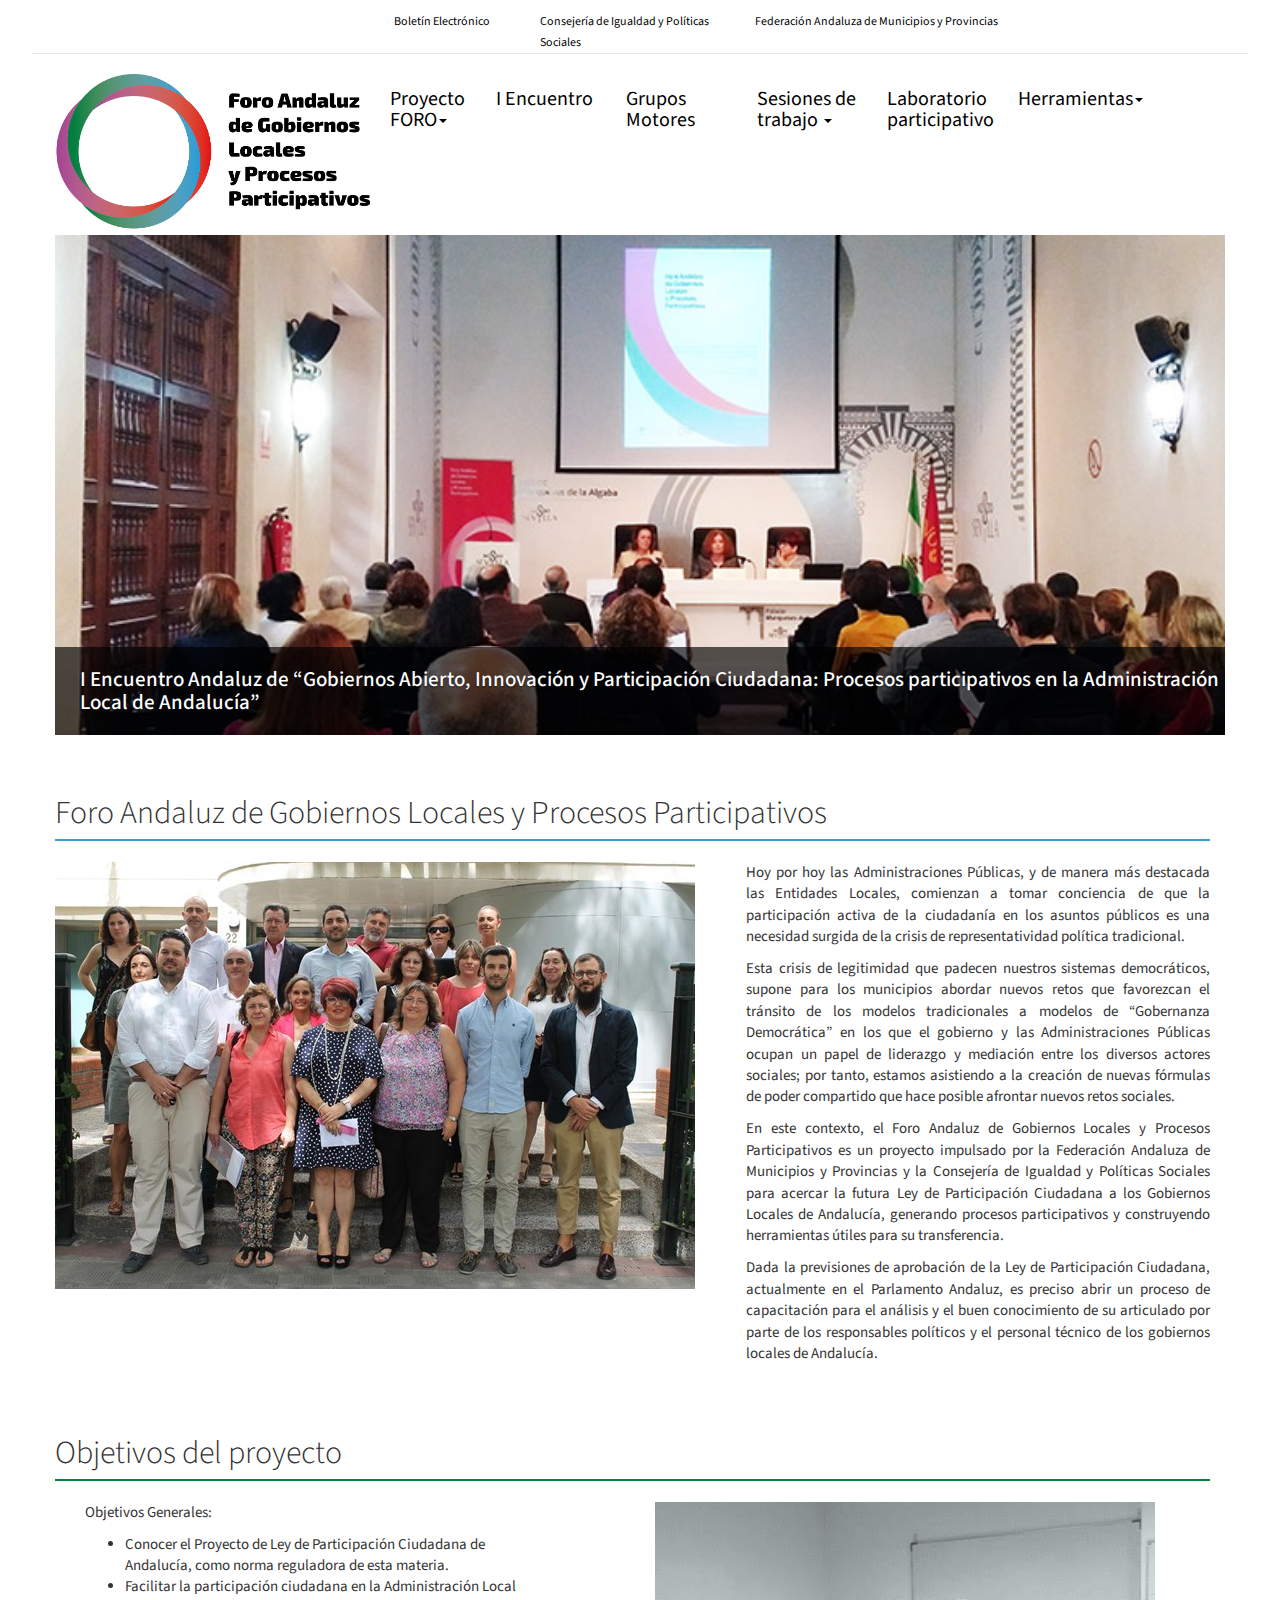
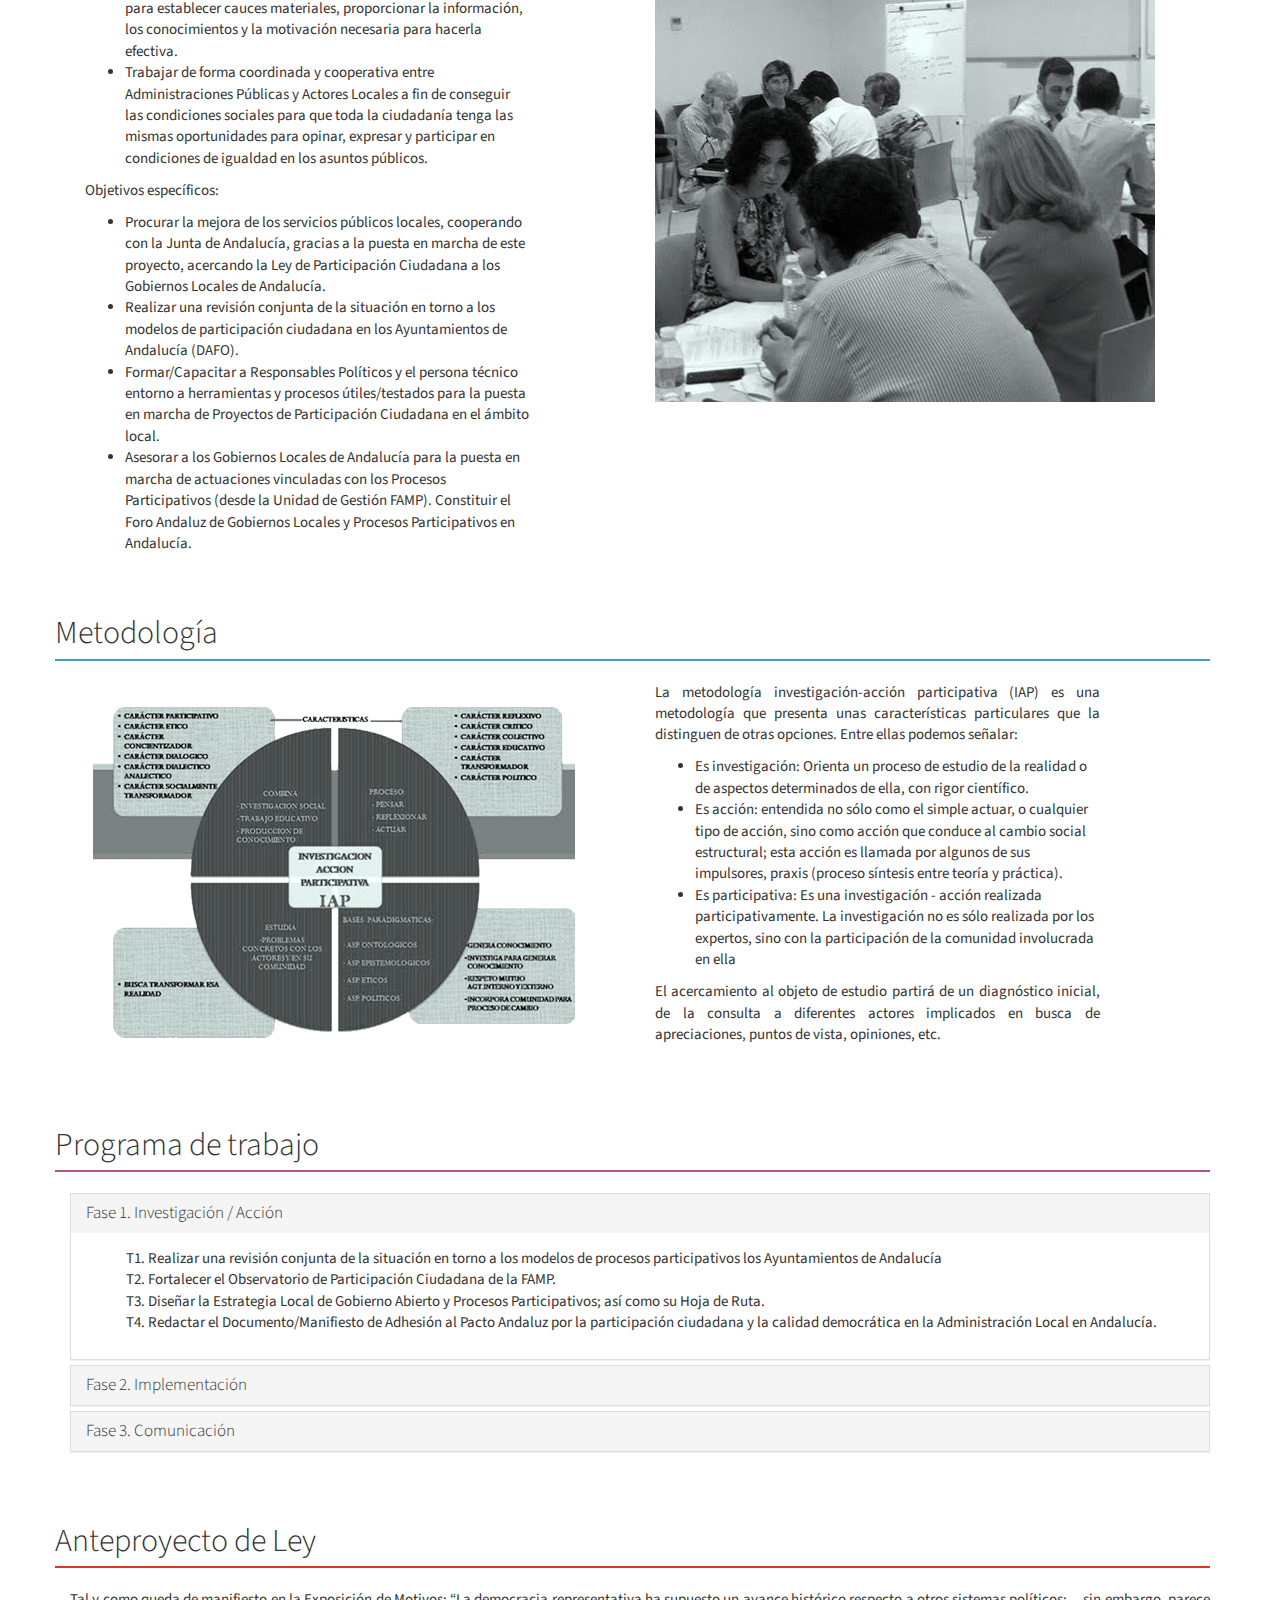
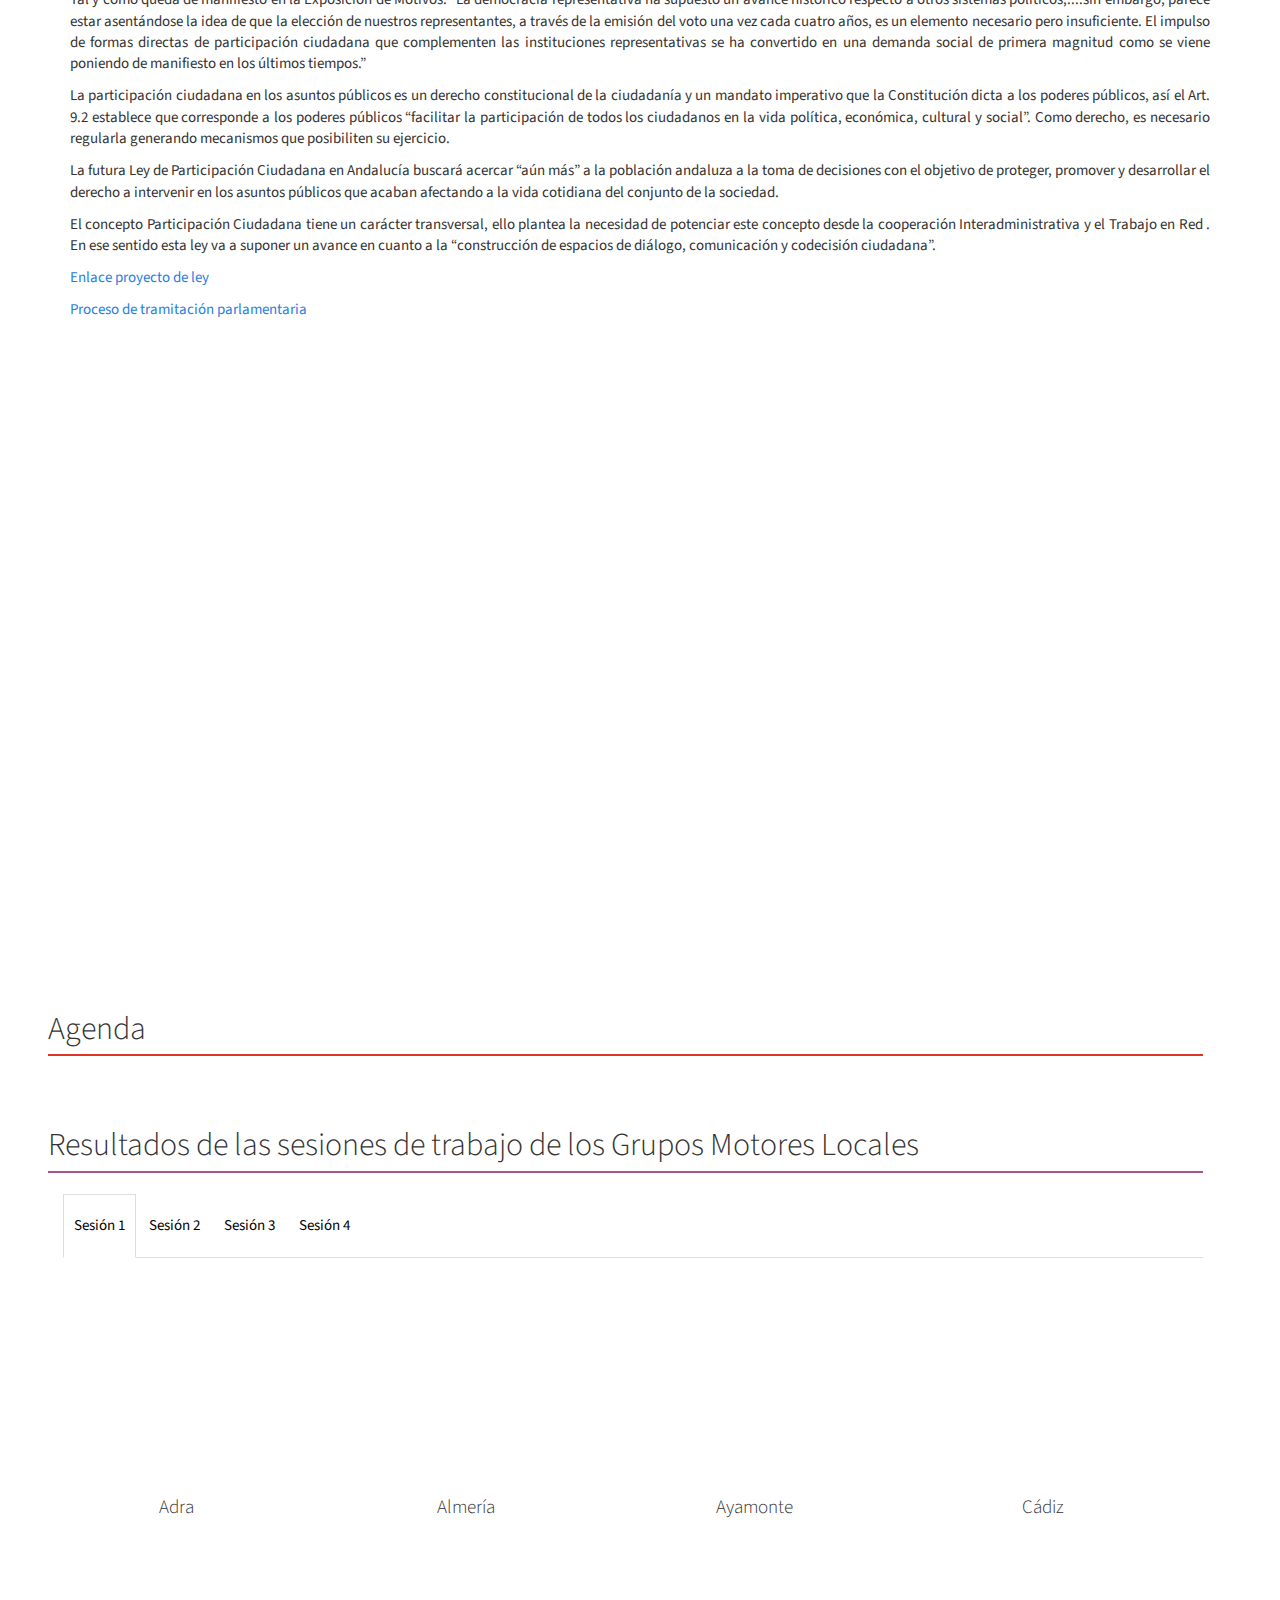
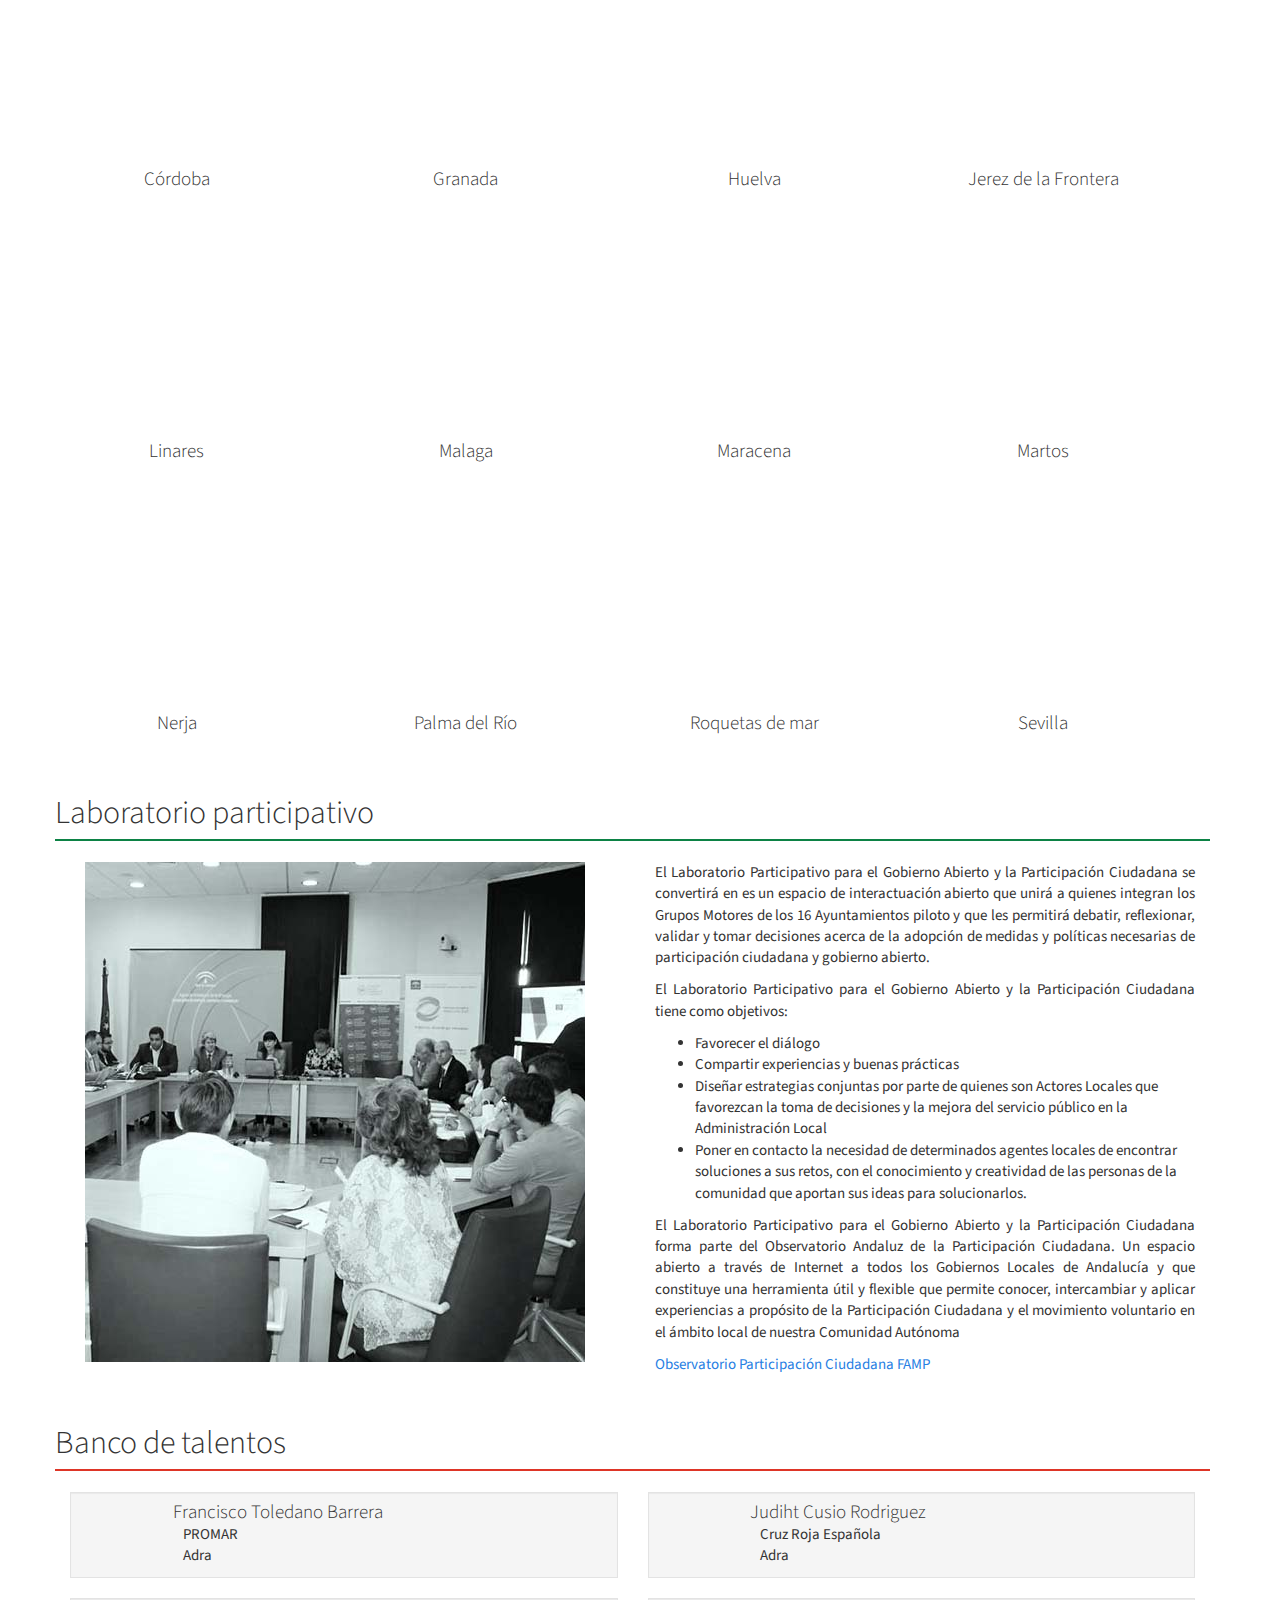
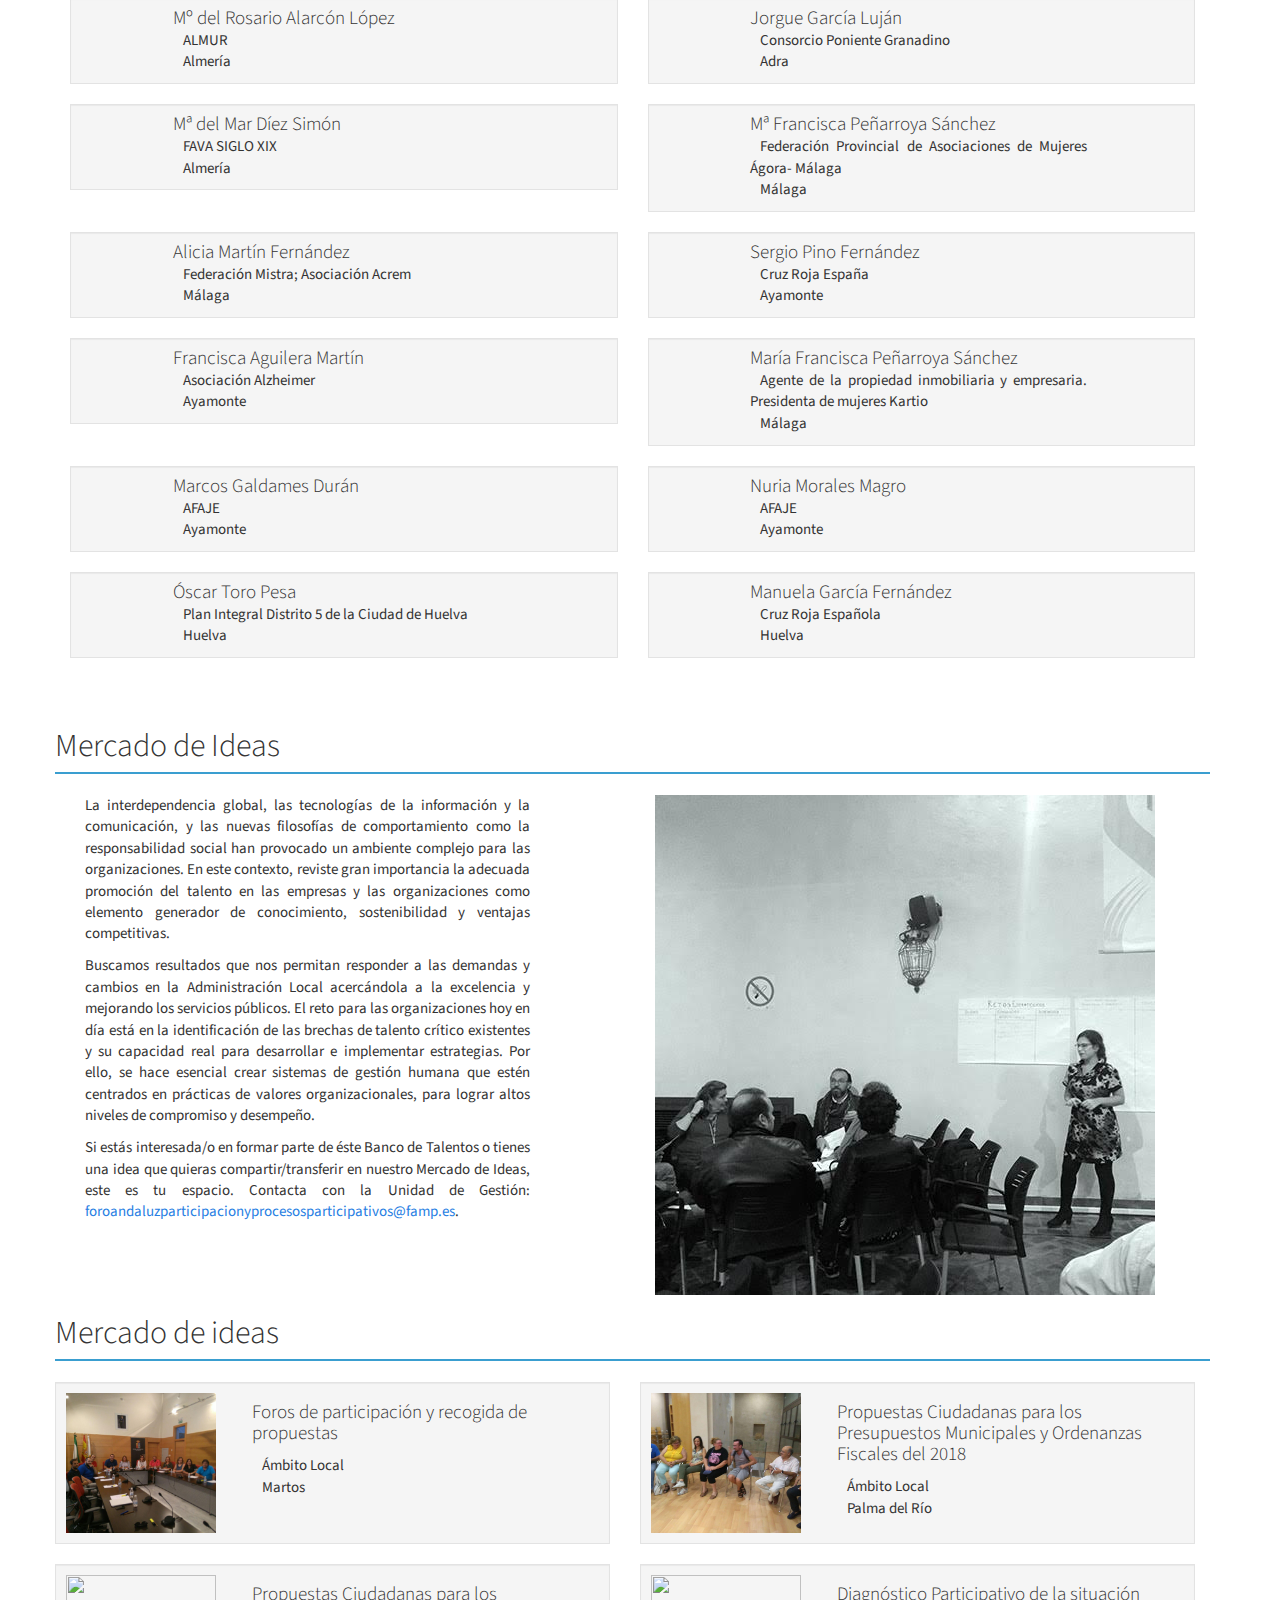
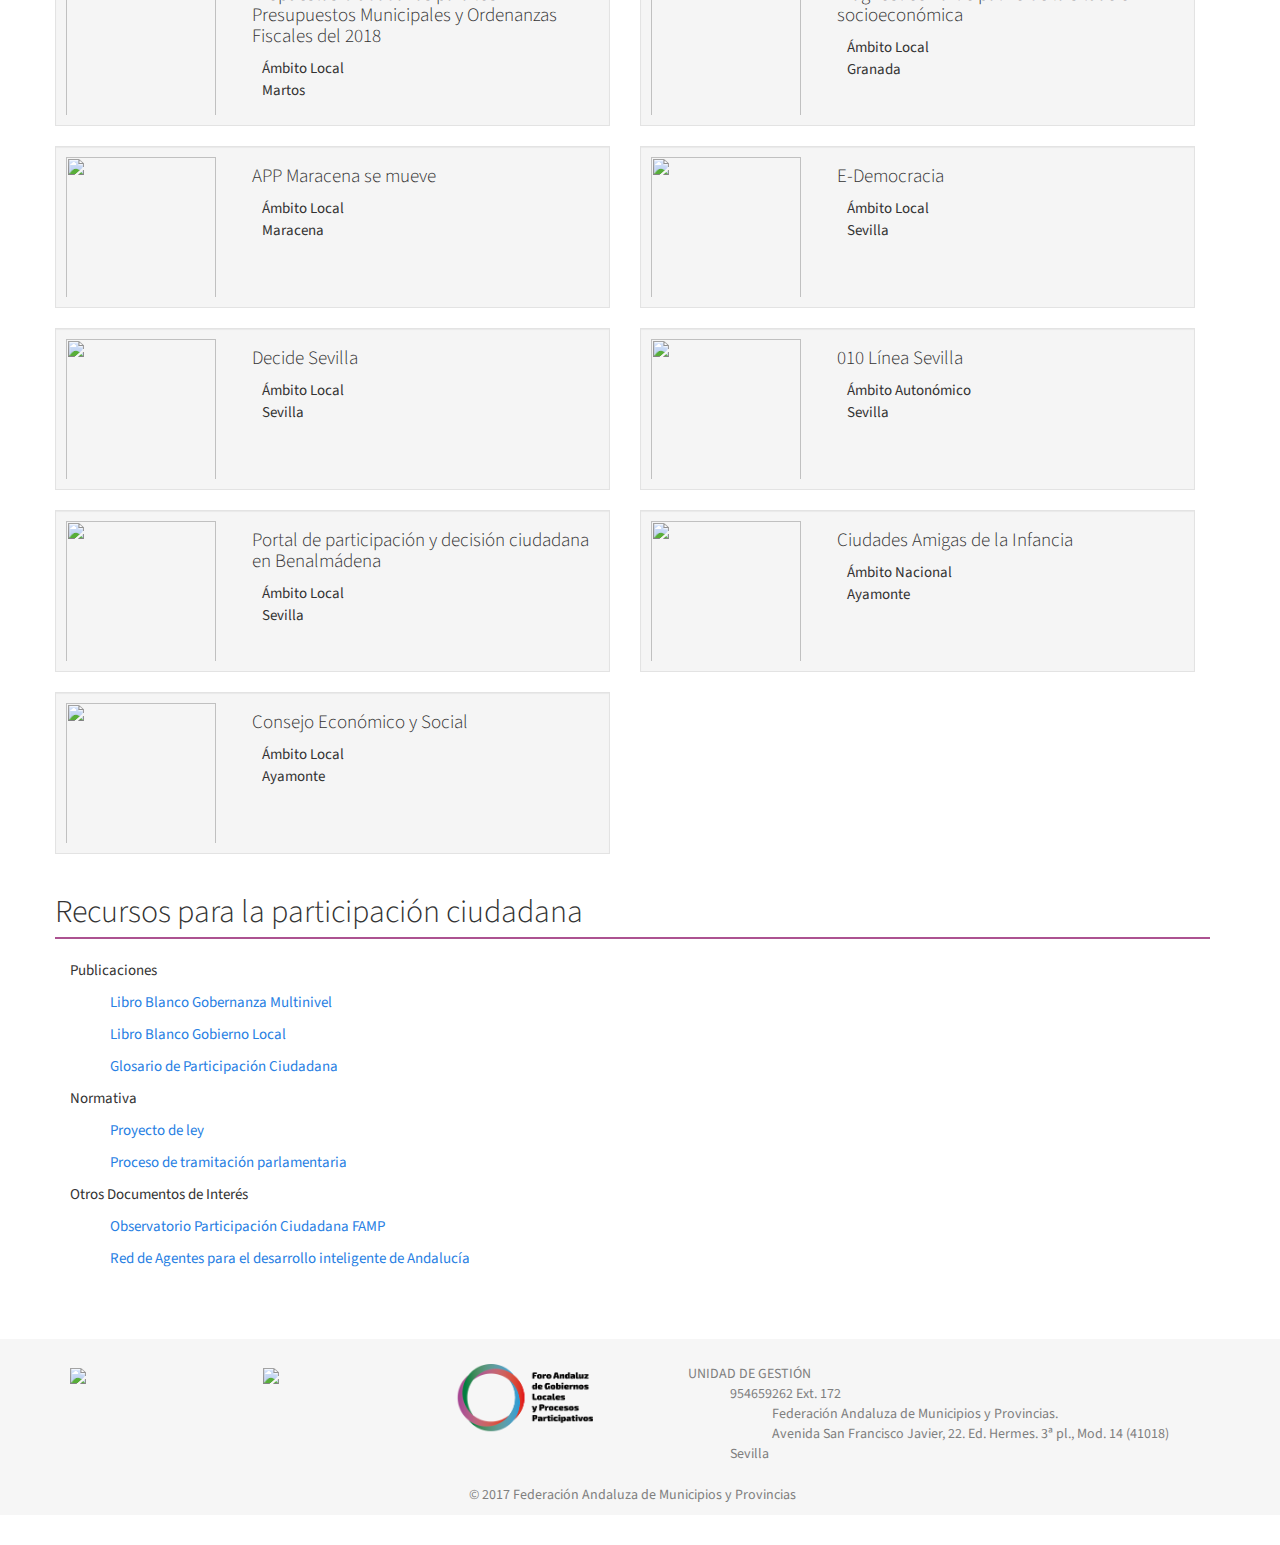
==== commit abff020c: "Fix errors" ====
--- a/index.html
+++ b/index.html
@@ -421,7 +421,7 @@
         <li class="active"><a data-toggle="tab" href="#sesion1">Sesión 1</a></li>
         <li><a data-toggle="tab" href="#sesion2">Sesión 2</a></li>
         <li><a data-toggle="tab" href="#sesion3">Sesión 3</a></li>
-        <li><a class="disabled" href="#sesion4">Sesión 4</a></li>
+        <li><a data-toggle="tab" href="#sesion4">Sesión 4</a></li>
       </ul>
 
       <div class="tab-content">
@@ -490,7 +490,7 @@
               <h4 class="text-center">Palma del Río</h4>
             </div>
             <div class="col-md-3" id="logo-seccion">
-              <li id="" class="pop"><a class="disabled"><img src="images/logos/roquetas.jpg"></a></li>
+              <li id="15-1" class="pop"><a  data-toggle="modal" data-target="#modalSessions"><img src="images/image9.png" style="background-image: url('images/fichas/roquetas3.JPG')"></a></li>
               <h4 class="text-center">Roquetas de mar</h4>
             </div>
             <div class="col-md-3" id="logo-seccion">
@@ -520,7 +520,7 @@
           </div>
           <div class="row">
             <div class="col-md-3" id="logo-seccion">
-              <li id="9-2"><a class="disabled"><img src="images/image9.png" style="background-image: url('images/logos/cordoba.jpg')"></a></li>
+              <li id="9-2" class="pop"><a  data-toggle="modal" data-target="#modalSessions"><img src="images/image9.png" style="background-image: url('images/fichas/cordoba4.jpg')"></a></li>
               <h4 class="text-center">Córdoba</h4>
             </div>
             <div class="col-md-3" id="logo-seccion">
@@ -564,7 +564,7 @@
               <h4 class="text-center">Palma del Río</h4>
             </div>
             <div class="col-md-3" id="logo-seccion">
-              <li id="" class="pop"><a class="disabled"><img src="images/logos/roquetas.jpg"></a></li>
+              <li id="15-1 class="pop"><a  data-toggle="modal" data-target="#modalSessions"><img src="images/image9.png" style="background-image: url('images/fichas/roquetas2.JPG')"></a></li>
               <h4 class="text-center">Roquetas de mar</h4>
             </div>
             <div class="col-md-3" id="logo-seccion">
@@ -602,11 +602,11 @@
               <h4 class="text-center">Granada</h4>
             </div>
             <div class="col-md-3" id="logo-seccion">
-              <li id="13-3"><a class="disabled"><img src="images/image9.png" style="background-image: url('images/logos/huelva.png')"></a></li>
+              <li id="13-3" class="pop"><a data-toggle="modal" data-target="#modalSessions"><img src="images/image9.png" style="background-image: url('images/fichas/huelva10.jpeg')"></a></li>
               <h4 class="text-center">Huelva</h4>
             </div>
             <div class="col-md-3" id="logo-seccion">
-              <li id="6-3"><a class="disabled"><img src="images/image9.png" style="background-image: url('images/logos/jerez.png')"></a></li>
+              <li id="6-3" class="pop"><a data-toggle="modal" data-target="#modalSessions""><img src="images/image9.png" style="background-image: url('images/fichas/jerez9.jpg')"></a></li>
               <h4 class="text-center">Jerez de la Frontera</h4>
             </div>
           </div>
@@ -630,7 +630,7 @@
           </div>
           <div class="row">
             <div class="col-md-3" id="logo-seccion">
-              <li id="10-3"><a class="disabled"><img src="images/image9.png" style="background-image: url('images/logos/nerja.png')"></a></li>
+              <li id="10-3" class="pop"><a data-toggle="modal" data-target="#modalSessions"><img src="images/image9.png" style="background-image: url('images/fichas/nerja10.JPG')"></a></li>
               <h4 class="text-center">Nerja</h4>
             </div>
             <div class="col-md-3" id="logo-seccion">
@@ -638,7 +638,7 @@
               <h4 class="text-center">Palma del Río</h4>
             </div>
             <div class="col-md-3" id="logo-seccion">
-              <li id="" class="pop"><a class="disabled"><img src="images/logos/roquetas.jpg"></a></li>
+              <li id="15-2 class="pop"><a  data-toggle="modal" data-target="#modalSessions"><img src="images/image9.png" style="background-image: url('images/fichas/roquetas5.JPG')"></a></li>
               <h4 class="text-center">Roquetas de mar</h4>
             </div>
             <div class="col-md-3" id="logo-seccion">
@@ -647,6 +647,80 @@
             </div>
           </div>
         </div>
+        <div id="sesion4" class="tab-pane fade">
+            <div class="row">
+              <div class="col-md-3" id="logo-seccion">
+              <li id="4-4" class="pop"><a data-toggle="modal" data-target="#modalSessions"><img src="images/image9.png" style="background-image: url('images/fichas/adra10.JPG')"></a></li>
+                <h4 class="text-center">Adra</h4>
+              </div>
+              <div class="col-md-3" id="logo-seccion">
+              <li id="5-4" class="pop"><a data-toggle="modal" data-target="#modalSessions"><img src="images/image9.png" style="background-image: url('images/fichas/almeria12.JPG')"></a></li>
+                <h4 class="text-center">Almería</h4>
+              </div>
+              <div class="col-md-3" id="logo-seccion">
+              <li id="14-4" class="pop"><a data-toggle="modal" data-target="#modalSessions"><img src="images/image9.png" style="background-image: url('images/fichas/ayamonte8.JPG')"></a></li>
+                <h4 class="text-center">Ayamonte</h4>
+              </div>
+              <div class="col-md-3" id="logo-seccion">
+              <li id="11-4" class="pop"><a data-toggle="modal" data-target="#modalSessions"><img src="images/image9.png" style="background-image: url('images/fichas/cadiz11.jpg')"></a></li>
+                <h4 class="text-center">Cádiz</h4>
+              </div>
+            </div>
+            <div class="row">
+              <div class="col-md-3" id="logo-seccion">
+                <li id="9-4"><a class="disabled"><img src="images/image9.png" style="background-image: url('images/logos/cordoba.jpg')"></a></li>
+                <h4 class="text-center">Córdoba</h4>
+              </div>
+              <div class="col-md-3" id="logo-seccion">
+              <li id="2-4" class="pop"><a data-toggle="modal" data-target="#modalSessions"><img src="images/image9.png" style="background-image: url('images/fichas/granada4.jpg')"></a></li>
+                <h4 class="text-center">Granada</h4>
+              </div>
+              <div class="col-md-3" id="logo-seccion">
+              <li id="13-4"><a class="disabled"><img src="images/image9.png" style="background-image: url('images/fichas/huelva7.jpg')"></a></li>
+                <h4 class="text-center">Huelva</h4>
+              </div>
+              <div class="col-md-3" id="logo-seccion">
+              <li id="6-4" class="pop"><a data-toggle="modal" data-target="#modalSessions"><img src="images/image9.png" style="background-image: url('images/fichas/jerez9.jpg')"></a></li>
+                <h4 class="text-center">Jerez de la Frontera</h4>
+              </div>
+            </div>
+            <div class="row">
+              <div class="col-md-3" id="logo-seccion">
+              <li id="8-4" class="pop"><a data-toggle="modal" data-target="#modalSessions"><img src="images/image9.png" style="background-image: url('images/fichas/linares7.jpg')"></a></li>
+                <h4 class="text-center">Linares</h4>
+              </div>
+              <div class="col-md-3" id="logo-seccion">
+              <li id="12-4" class="pop"><a data-toggle="modal" data-target="#modalSessions"><img src="images/image9.png" style="background-image: url('images/fichas/malaga9.JPG')"></a></li>
+                <h4 class="text-center">Malaga</h4>
+              </div>
+              <div class="col-md-3" id="logo-seccion">
+              <li id="3-4" class="pop"><a data-toggle="modal" data-target="#modalSessions"><img src="images/image9.png" style="background-image: url('images/fichas/maracena4.jpg')"></a></li>
+                <h4 class="text-center">Maracena</h4>
+              </div>
+              <div class="col-md-3" id="logo-seccion">
+              <li id="1-4" class="pop"><a data-toggle="modal" data-target="#modalSessions"><img src="images/image9.png" style="background-image: url('images/fichas/martos10.jpg')"></a></li>
+                <h4 class="text-center">Martos</h4>
+              </div>
+            </div>
+            <div class="row">
+              <div class="col-md-3" id="logo-seccion">
+              <li id="10-4" class="pop"><a data-toggle="modal" data-target="#modalSessions"><img src="images/image9.png" style="background-image: url('images/fichas/nerja8.JPG')"></a></li>
+                <h4 class="text-center">Nerja</h4>
+              </div>
+              <div class="col-md-3" id="logo-seccion">
+              <li id="7-4" class="pop"><a data-toggle="modal" data-target="#modalSessions"><img src="images/image9.png" style="background-image: url('images/fichas/palma8.jpg')"></a></li>
+                <h4 class="text-center">Palma del Río</h4>
+              </div>
+              <div class="col-md-3" id="logo-seccion">
+                <li id="15-2 class="pop"><a  data-toggle="modal" data-target="#modalSessions"><img src="images/image9.png" style="background-image: url('images/fichas/roquetas5.JPG')"></a></li>
+                <h4 class="text-center">Roquetas de mar</h4>
+              </div>
+              <div class="col-md-3" id="logo-seccion">
+              <li id="0-4" class="pop"><a data-toggle="modal" data-target="#modalSessions"><img src="images/image9.png" style="background-image: url('images/fichas/sevilla4.JPG')"></a></li>
+                <h4 class="text-center">Sevilla</h4>
+              </div>
+            </div>
+          </div>
       </div>
     </div>        
   </div>
@@ -734,7 +808,7 @@
             <div class="col-md-12 modal-titulo text-justify"></div>
             <div class="col-md-12 modal-web text-justify"></div>
             <div class="col-md-12 modal-descripcion text-justify"></div>
-            <div class="col-md-10 col-md-offset-3"><a href="#" type="button" class="btn btn-default" id="modal-proyecto-button">Ir a la web del proyecto</a></div>
+            <div class="col-md-10 col-md-offset-3"><a href="#" type="button" class="btn btn-default" id="modal-proyecto-button" target="_blank">Ir a la web del proyecto</a></div>
           </div>
           
         </div>
@@ -1129,7 +1203,7 @@
             <iframe class="embed-responsive-item" id="video-modalMercado" src=""></iframe>
           </div>        
         </div>
-        <div class="col-md-10 col-md-offset-3"><a href="#" type="button" class="btn btn-default" id="modal-proyecto-button">Ir a la web del proyecto</a></div>
+        <div class="col-md-10 col-md-offset-3"><a href="#" type="button" class="btn btn-default" id="modal-proyecto-button" target="_blank">Ir a la web del proyecto</a></div>
       </div>
       <div class="col-md-5 col-md-offset-1">
         <div class="col-md-12 modal-descripcion text-justify"></div>
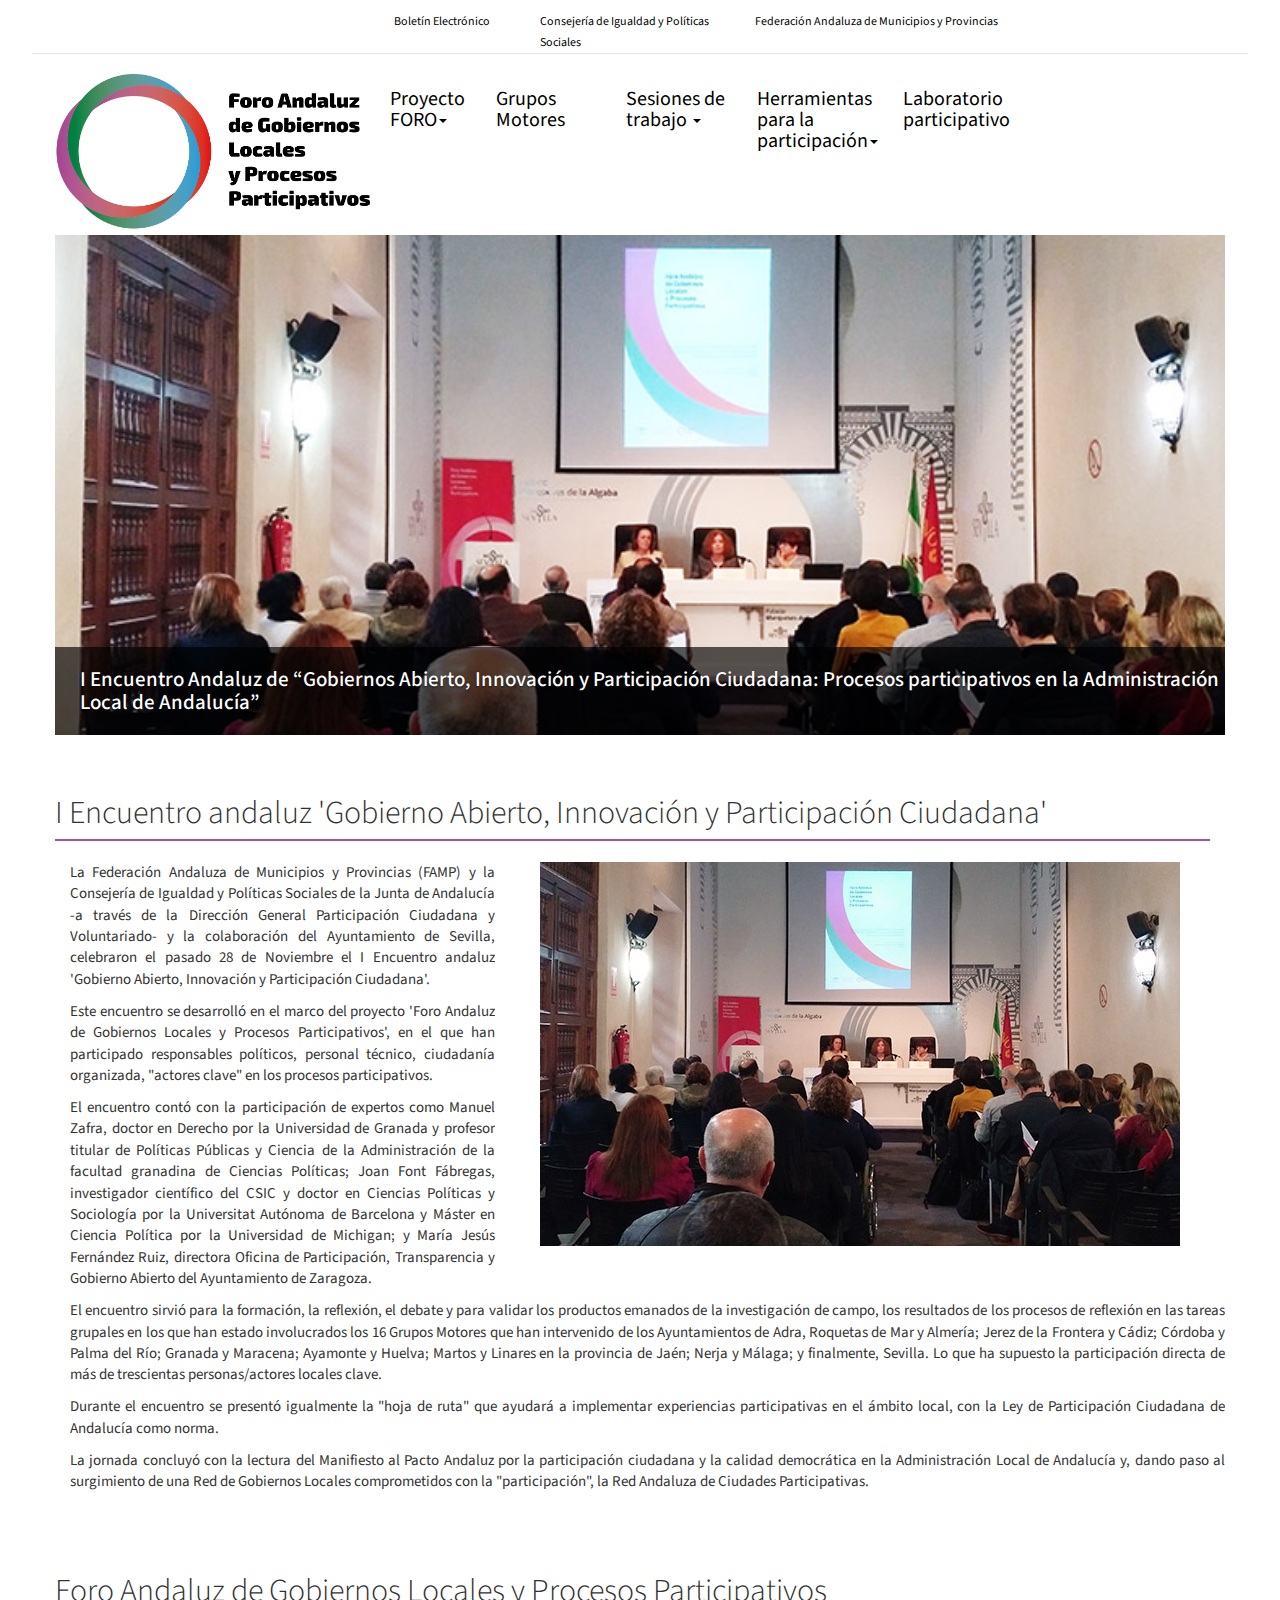
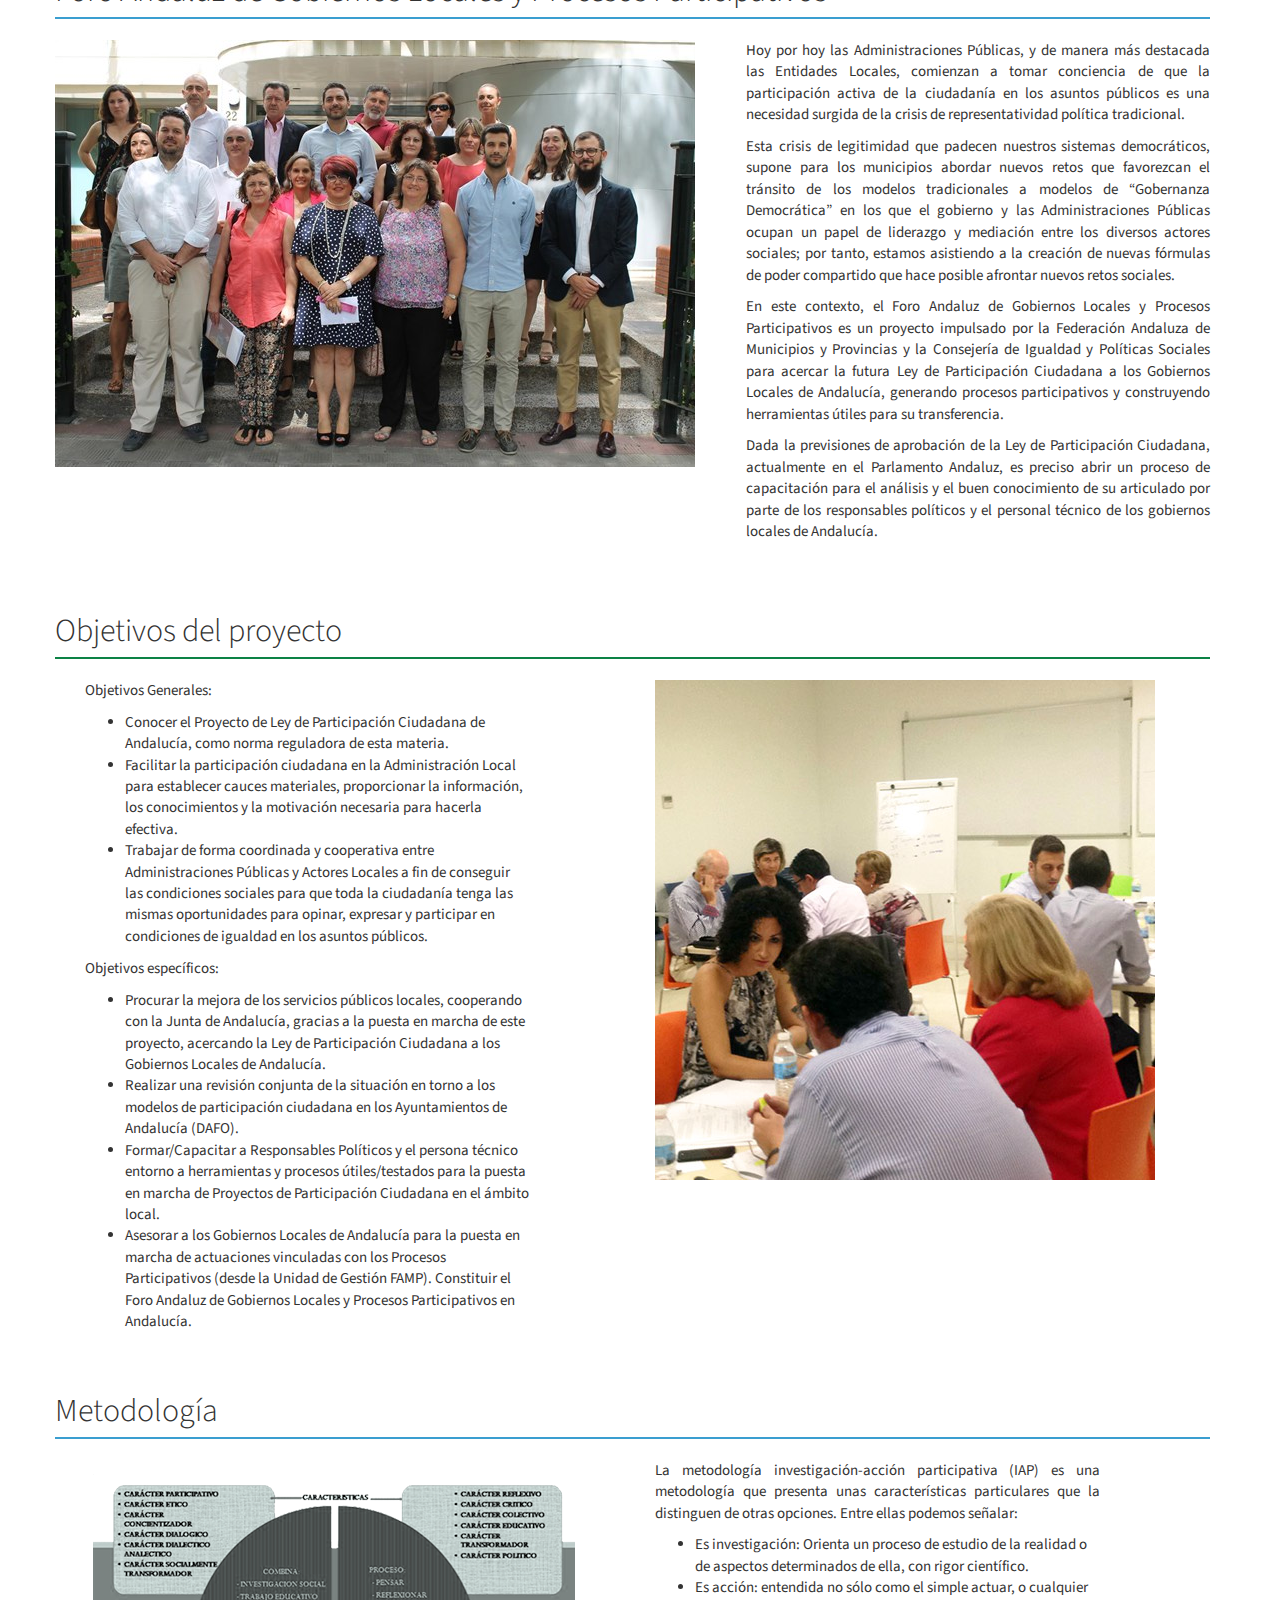
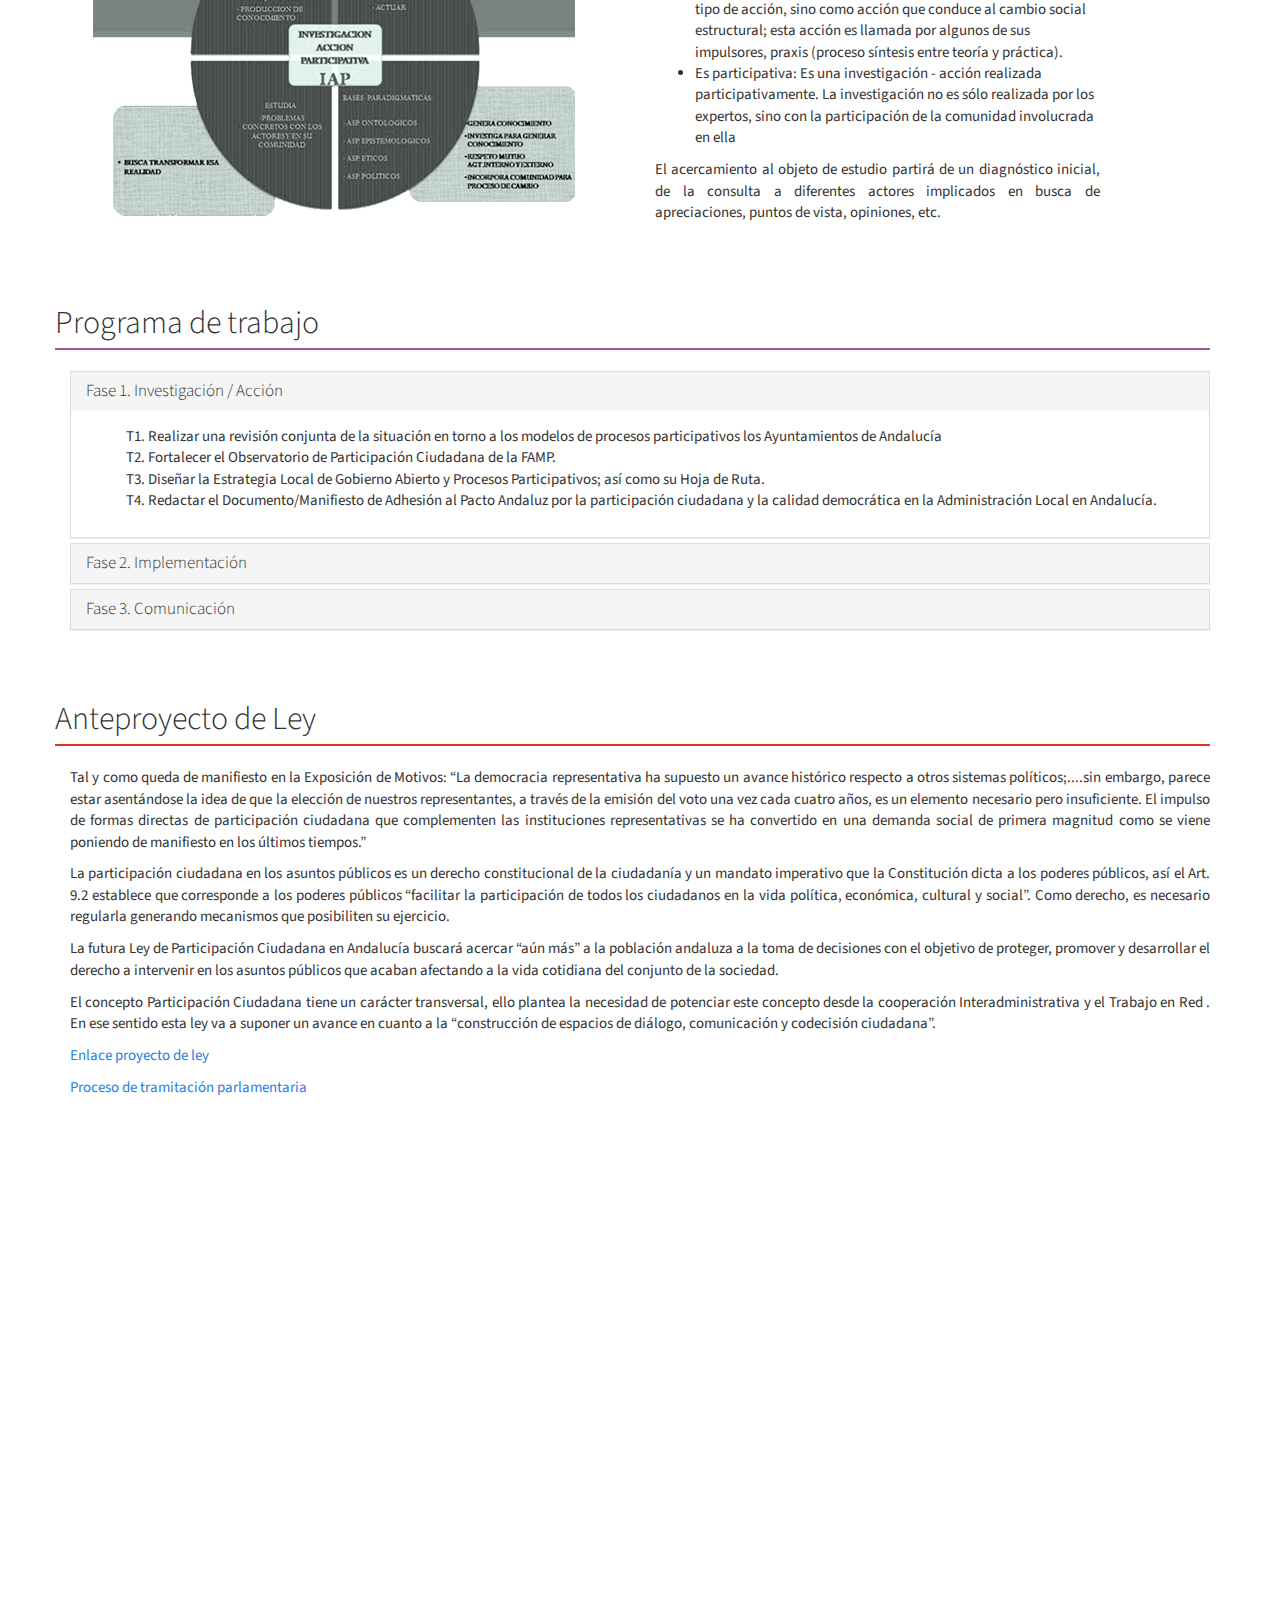
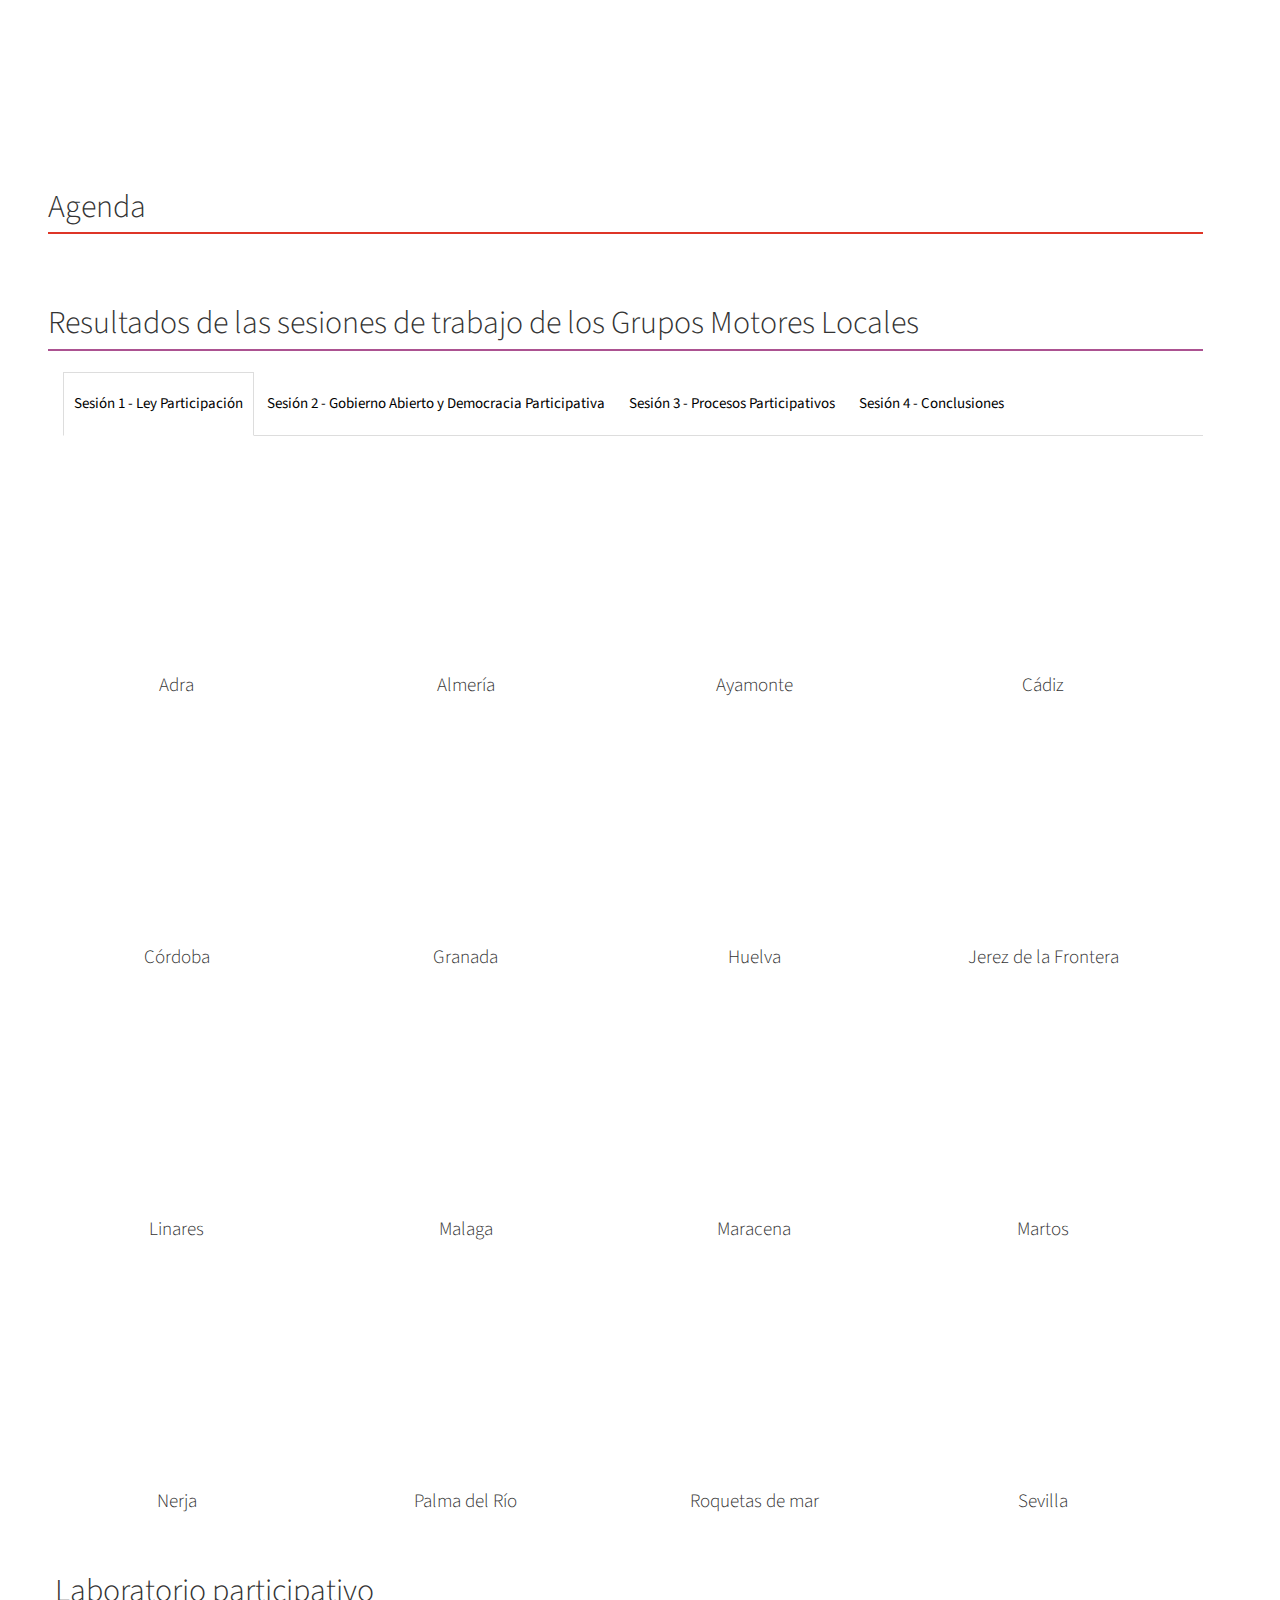
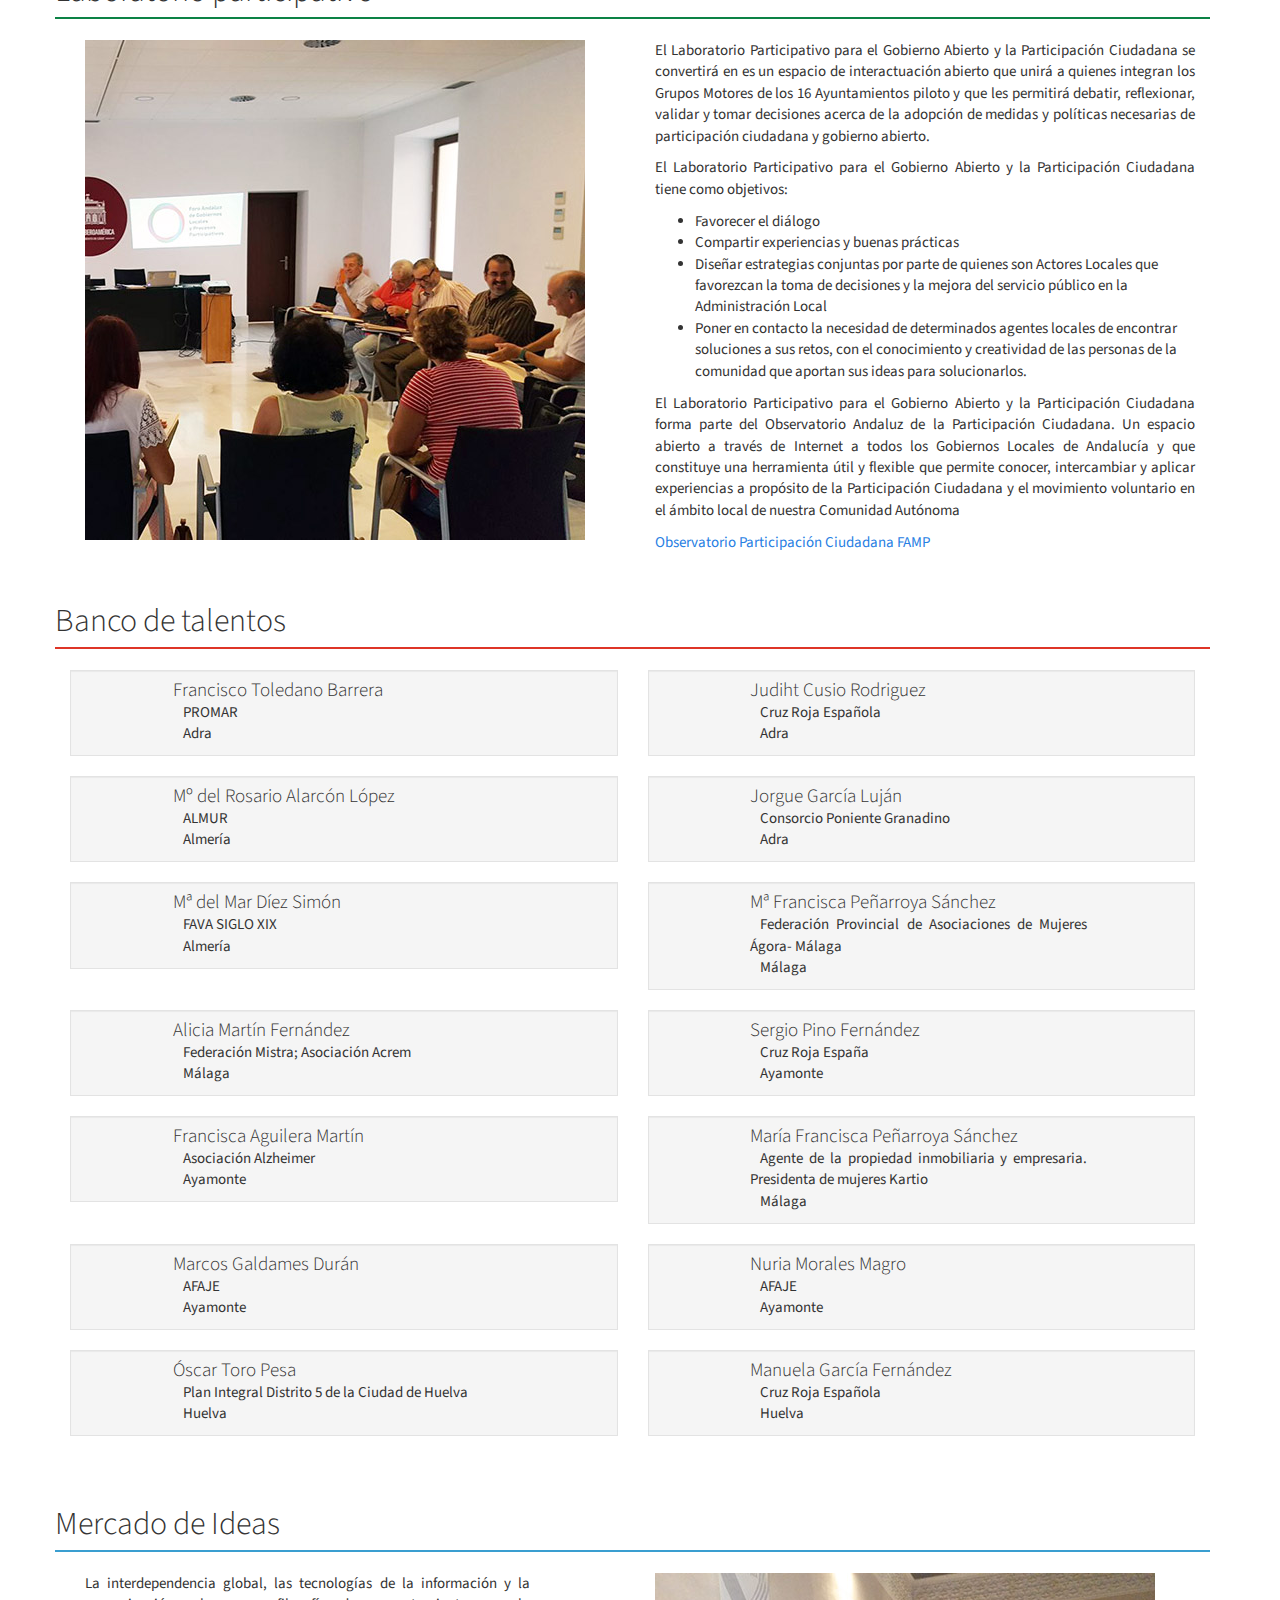
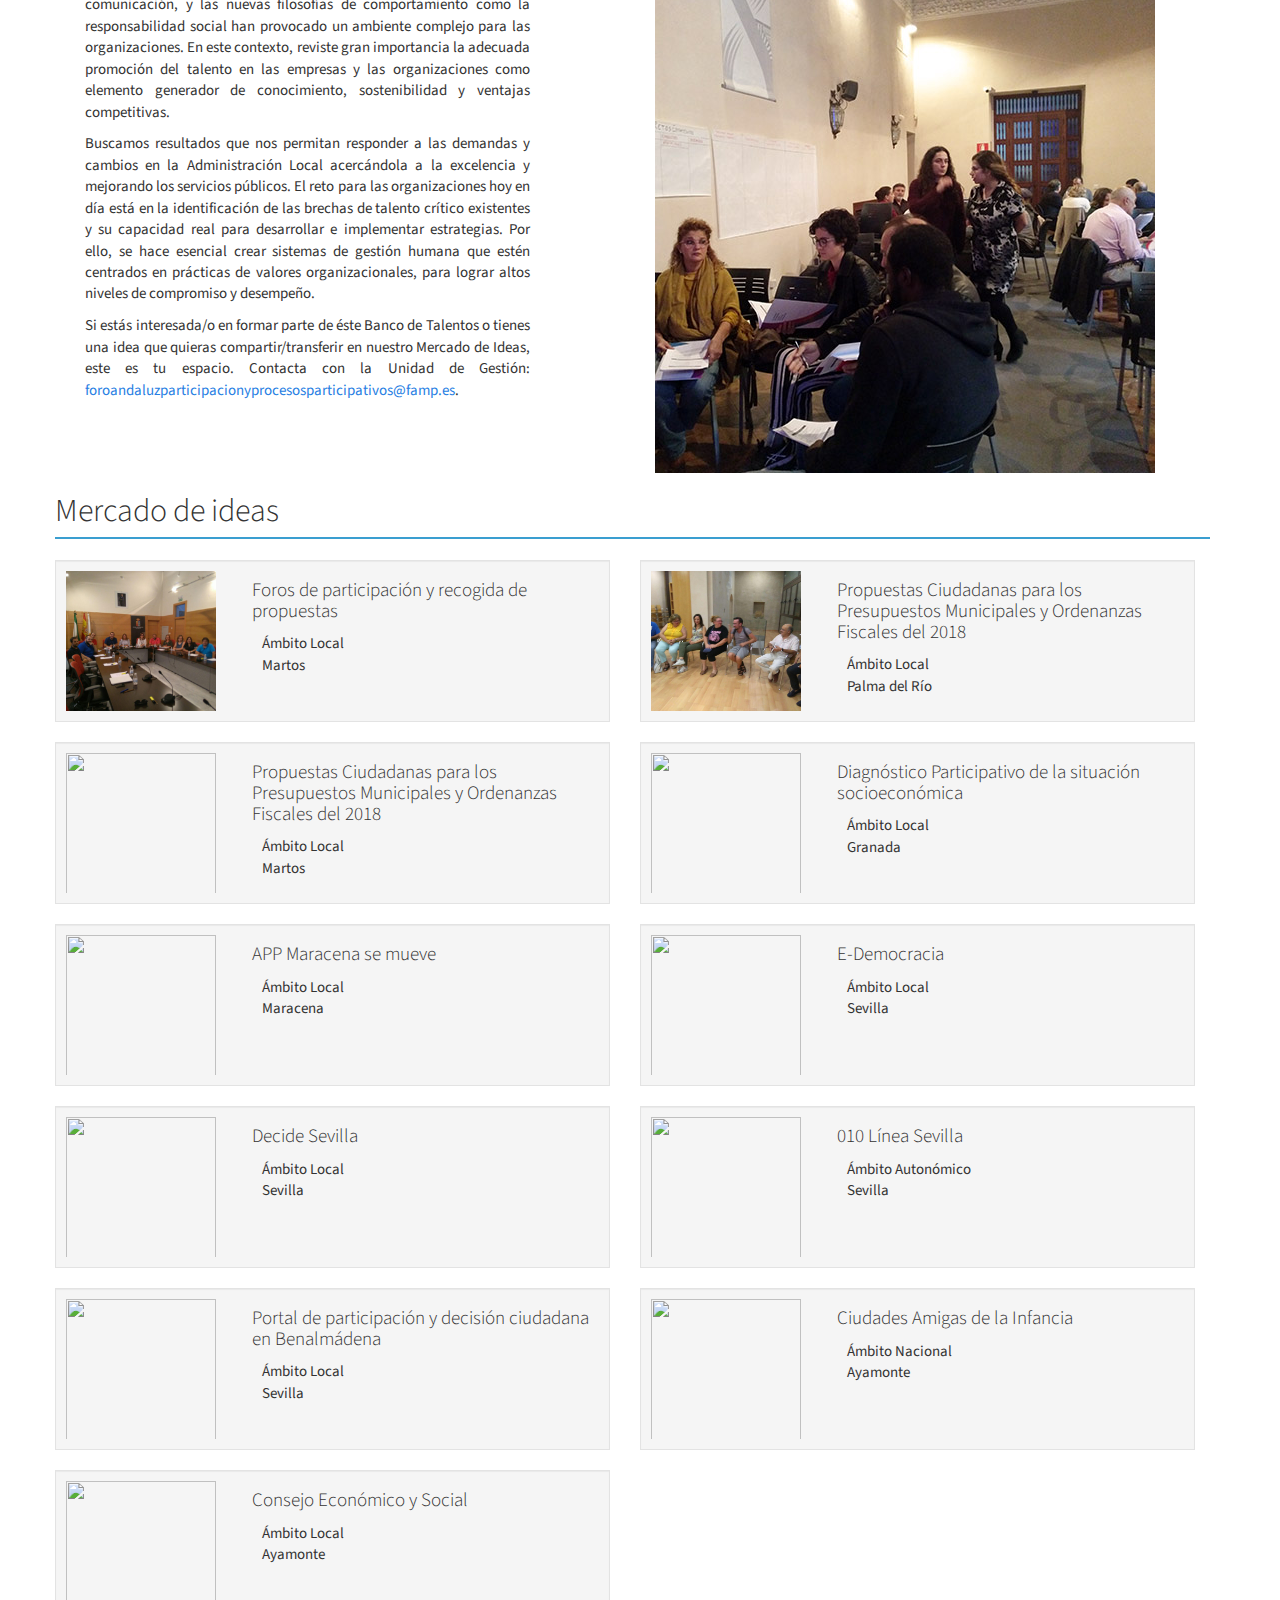
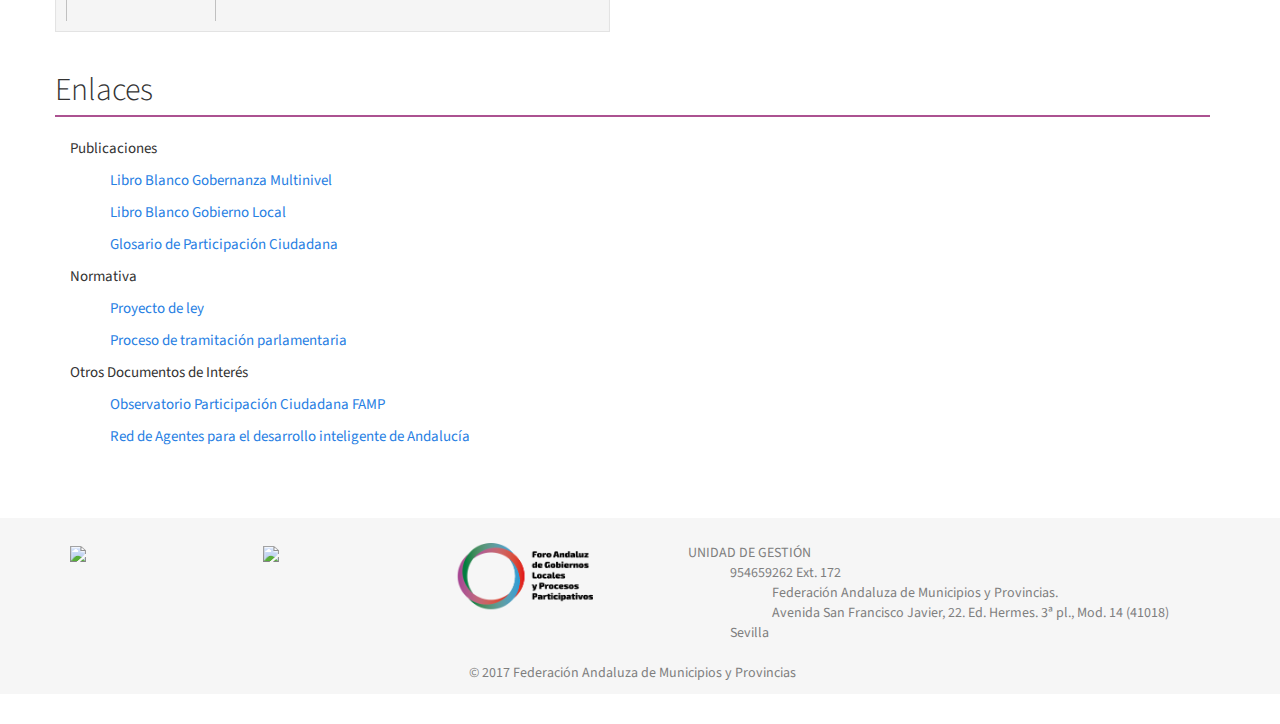
==== commit fab8484d: "Update images, update menu, add encuentro section" ====
--- a/index.html
+++ b/index.html
@@ -81,35 +81,33 @@
                   <li><a href="#anteproyecto">Anteproyecto de Ley</a></li>
                 </ul>
               </li>
-              <li id="encuentro-main">
-                <a href="encuentro.html">I Encuentro</a>
-              </li>
+
               <li id="gruposmotores-main">
                 <a href="#mapa">Grupos Motores</a>
               </li>
               <li class="dropdown" id="sesiones-main">
                 <a class="dropdown-toggle" data-toggle="dropdown" href="#" id="themes">Sesiones de trabajo <span class="caret"></span></a>
                 <ul class="dropdown-menu" aria-labelledby="themes">
-                  <li><a href="#sesiones">Sesión 1</a></li>
-                  <li><a href="#sesiones">Sesión 2</a></li>
-                  <li><a href="#sesiones">Sesión 3</a></li>
-                  <li><a href="#sesiones">Sesión 4</a></li>
+                  <li><a href="#sesiones">Sesión 1 | Ley Participación</a></li>
+                  <li><a href="#sesiones">Sesión 2 | Gobierno Abierto y Democracia Participativa</a></li>
+                  <li><a href="#sesiones">Sesión 3 | Procesos Participativos</a></li>
+                  <li><a href="#sesiones">Sesión 4 | Conclusiones</a></li>
                   <li><a href="#sesiones">Sesión Virtual</a></li>
-                  <li><a href="#sesiones">Evento autonómico de cierre</a></li>
+                  <li><a href="#encuentro">I Encuentro</a></li>
                   <li class="divider"></li>
                   <li><a href="#calendario">Calendario</a></li>
                 </ul>
               </li>
-              <li id="laboratorio-main">
-                <a href="#laboratorio">Laboratorio participativo</a>
-              </li>
               <li class="dropdown" id="herramientas-main">
-                <a class="dropdown-toggle" data-toggle="dropdown" href="#" id="themes">Herramientas<span class="caret"></span></a>
+                <a class="dropdown-toggle" data-toggle="dropdown" href="#" id="themes">Herramientas para la participación<span class="caret"></span></a>
                 <ul class="dropdown-menu" aria-labelledby="themes">
                   <li><a href="#banco">Mercado de Ideas</a></li>
                   <li><a href="http://www.famp.es/menuFC2.php" target="_blank">E-learning Formación continua FAMP</a></li>
-                  <li><a href="#recursos">Recursos para la participación ciudadana</a></li>
+                  <li><a href="#recursos">Enlaces</a></li>
                 </ul>
+              </li>
+              <li id="laboratorio-main">
+                <a href="#laboratorio">Laboratorio participativo</a>
               </li>
             </ul>
           </div>
@@ -232,7 +230,33 @@
       </div>
     </div>
 
-
+    <div class="section">
+      <div id="encuentro">
+        <div class="container" id="wrapper">
+          <div class="row">
+            <div class="col-sm-12">
+              <h2>I Encuentro andaluz 'Gobierno Abierto, Innovación y Participación Ciudadana'</h2>
+              <hr/>
+            </div>
+          </div>
+          <div class="row">
+            <img class="right" src="./images/encuentro.jpg" />
+            <p>La Federación Andaluza de Municipios y Provincias (FAMP) y la Consejería de Igualdad y Políticas Sociales de la Junta de Andalucía -a través de la Dirección General Participación Ciudadana y Voluntariado- y la colaboración del Ayuntamiento de Sevilla, celebraron el pasado 28 de Noviembre el I Encuentro andaluz 'Gobierno Abierto, Innovación y Participación Ciudadana'.</p>
+
+            <p>Este encuentro se desarrolló en el marco del proyecto 'Foro Andaluz de Gobiernos Locales y Procesos Participativos', en el que han participado responsables políticos, personal técnico, ciudadanía organizada, "actores clave" en los procesos participativos.</p>
+
+            <p>El encuentro contó con la participación de expertos como Manuel Zafra, doctor en Derecho por la Universidad de Granada y profesor titular de Políticas Públicas y Ciencia de la Administración de la facultad granadina de Ciencias Políticas; Joan Font Fábregas, investigador científico del CSIC y doctor en Ciencias Políticas y Sociología por la Universitat Autónoma de Barcelona y Máster en Ciencia Política por la Universidad de Michigan; y María Jesús Fernández Ruiz, directora Oficina de Participación, Transparencia y Gobierno Abierto del Ayuntamiento de Zaragoza.</p>
+
+            <p>El encuentro sirvió para la formación, la reflexión, el debate y para validar los productos emanados de la investigación de campo, los resultados de los procesos de reflexión en las tareas grupales en los que han estado involucrados los 16 Grupos Motores que han intervenido de los Ayuntamientos de Adra, Roquetas de Mar y Almería; Jerez de la Frontera y Cádiz; Córdoba y Palma del Río; Granada y Maracena; Ayamonte y Huelva; Martos y Linares en la provincia de Jaén; Nerja y Málaga; y finalmente, Sevilla. Lo que ha supuesto la participación directa de más de trescientas personas/actores locales clave.</p>
+
+            <p>Durante el encuentro se presentó igualmente la "hoja de ruta" que ayudará a implementar experiencias participativas en el ámbito local, con la Ley de Participación Ciudadana de Andalucía como norma.</p>
+
+            <p>La jornada concluyó con la lectura del Manifiesto al Pacto Andaluz por la participación ciudadana y la calidad democrática en la Administración Local de Andalucía y, dando paso al surgimiento de una Red de Gobiernos Locales comprometidos con la "participación", la Red Andaluza de Ciudades Participativas.</p>
+          </div>            
+        </div>
+      </div>
+    </div>
+    
     <div class="section" id="presentacion">
       <div class="container" id="wrapper">
 
@@ -418,10 +442,10 @@
     </div>      
     <div id='sesions'>
       <ul class="nav nav-tabs">
-        <li class="active"><a data-toggle="tab" href="#sesion1">Sesión 1</a></li>
-        <li><a data-toggle="tab" href="#sesion2">Sesión 2</a></li>
-        <li><a data-toggle="tab" href="#sesion3">Sesión 3</a></li>
-        <li><a data-toggle="tab" href="#sesion4">Sesión 4</a></li>
+        <li class="active"><a data-toggle="tab" href="#sesion1">Sesión 1 - Ley Participación</a></li>
+        <li><a data-toggle="tab" href="#sesion2">Sesión 2 - Gobierno Abierto y Democracia Participativa</a></li>
+        <li><a data-toggle="tab" href="#sesion3">Sesión 3 - Procesos Participativos</a></li>
+        <li><a data-toggle="tab" href="#sesion4">Sesión 4 - Conclusiones</a></li>
       </ul>
 
       <div class="tab-content">
@@ -594,11 +618,11 @@
           </div>
           <div class="row">
             <div class="col-md-3" id="logo-seccion">
-              <li id="9-3"><a class="disabled"><img src="images/image9.png" style="background-image: url('images/logos/cordoba.jpg')"></a></li>
+              <li id="9-3" class="pop"><a data-toggle="modal" data-target="#modalSessions"><img src="images/image9.png" style="background-image: url('images/fichas/cordoba3.jpg')"></a></li>
               <h4 class="text-center">Córdoba</h4>
             </div>
             <div class="col-md-3" id="logo-seccion">
-              <li id="2-3"><a class="disabled"><img src="images/image9.png" style="background-image: url('images/logos/granada.png')"></a></li>
+              <li id="2-3" class="pop"><a  data-toggle="modal" data-target="#modalSessions"><img src="images/image9.png" style="background-image: url('images/fichas/granada7.jpeg')"></a></li>
               <h4 class="text-center">Granada</h4>
             </div>
             <div class="col-md-3" id="logo-seccion">
@@ -620,7 +644,7 @@
               <h4 class="text-center">Malaga</h4>
             </div>
             <div class="col-md-3" id="logo-seccion">
-              <li id="3-3"><a class="disabled"><img src="images/image9.png" style="background-image: url('images/logos/maracena.jpg')"></a></li>
+              <li id="3-3" class="pop"><a  data-toggle="modal" data-target="#modalSessions"><img src="images/image9.png" style="background-image: url('images/fichas/maracena6.jpg')"></a></li>
               <h4 class="text-center">Maracena</h4>
             </div>
             <div class="col-md-3" id="logo-seccion">
@@ -668,11 +692,11 @@
             </div>
             <div class="row">
               <div class="col-md-3" id="logo-seccion">
-                <li id="9-4"><a class="disabled"><img src="images/image9.png" style="background-image: url('images/logos/cordoba.jpg')"></a></li>
+                <li id="9-4" class="pop"><a  data-toggle="modal" data-target="#modalSessions"><img src="images/image9.png" style="background-image: url('images/fichas/cordoba3.jpg')"></a></li>
                 <h4 class="text-center">Córdoba</h4>
               </div>
               <div class="col-md-3" id="logo-seccion">
-              <li id="2-4" class="pop"><a data-toggle="modal" data-target="#modalSessions"><img src="images/image9.png" style="background-image: url('images/fichas/granada4.jpg')"></a></li>
+              <li id="2-4" class="pop"><a data-toggle="modal" data-target="#modalSessions"><img src="images/image9.png" style="background-image: url('images/fichas/granada7.jpeg')"></a></li>
                 <h4 class="text-center">Granada</h4>
               </div>
               <div class="col-md-3" id="logo-seccion">
@@ -694,7 +718,7 @@
                 <h4 class="text-center">Malaga</h4>
               </div>
               <div class="col-md-3" id="logo-seccion">
-              <li id="3-4" class="pop"><a data-toggle="modal" data-target="#modalSessions"><img src="images/image9.png" style="background-image: url('images/fichas/maracena4.jpg')"></a></li>
+              <li id="3-4" class="pop"><a data-toggle="modal" data-target="#modalSessions"><img src="images/image9.png" style="background-image: url('images/fichas/maracena6.jpg')"></a></li>
                 <h4 class="text-center">Maracena</h4>
               </div>
               <div class="col-md-3" id="logo-seccion">
@@ -840,7 +864,7 @@
     <hr/>
   </div>
   <div class="col-md-4">
-    <img src="./images/laboratorio.png" />
+    <img src="./images/laboratorio.jpg" />
   </div>
   <div class="col-md-6 col-md-offset-2">
     <p>El Laboratorio Participativo para el Gobierno Abierto y la Participación Ciudadana se convertirá en es un espacio de interactuación abierto que unirá a quienes integran los Grupos Motores de los 16 Ayuntamientos piloto y que les permitirá debatir, reflexionar, validar y tomar decisiones acerca de la adopción de medidas y políticas necesarias de participación ciudadana y gobierno abierto.</p>
@@ -1444,7 +1468,7 @@
 <div class="section" id="recursos">
 <div class="container">
 <div class="row">
-  <h2>Recursos para la participación ciudadana</h2>
+  <h2>Enlaces</h2>
   <hr/>
 </div>
 <p>Publicaciones</p>
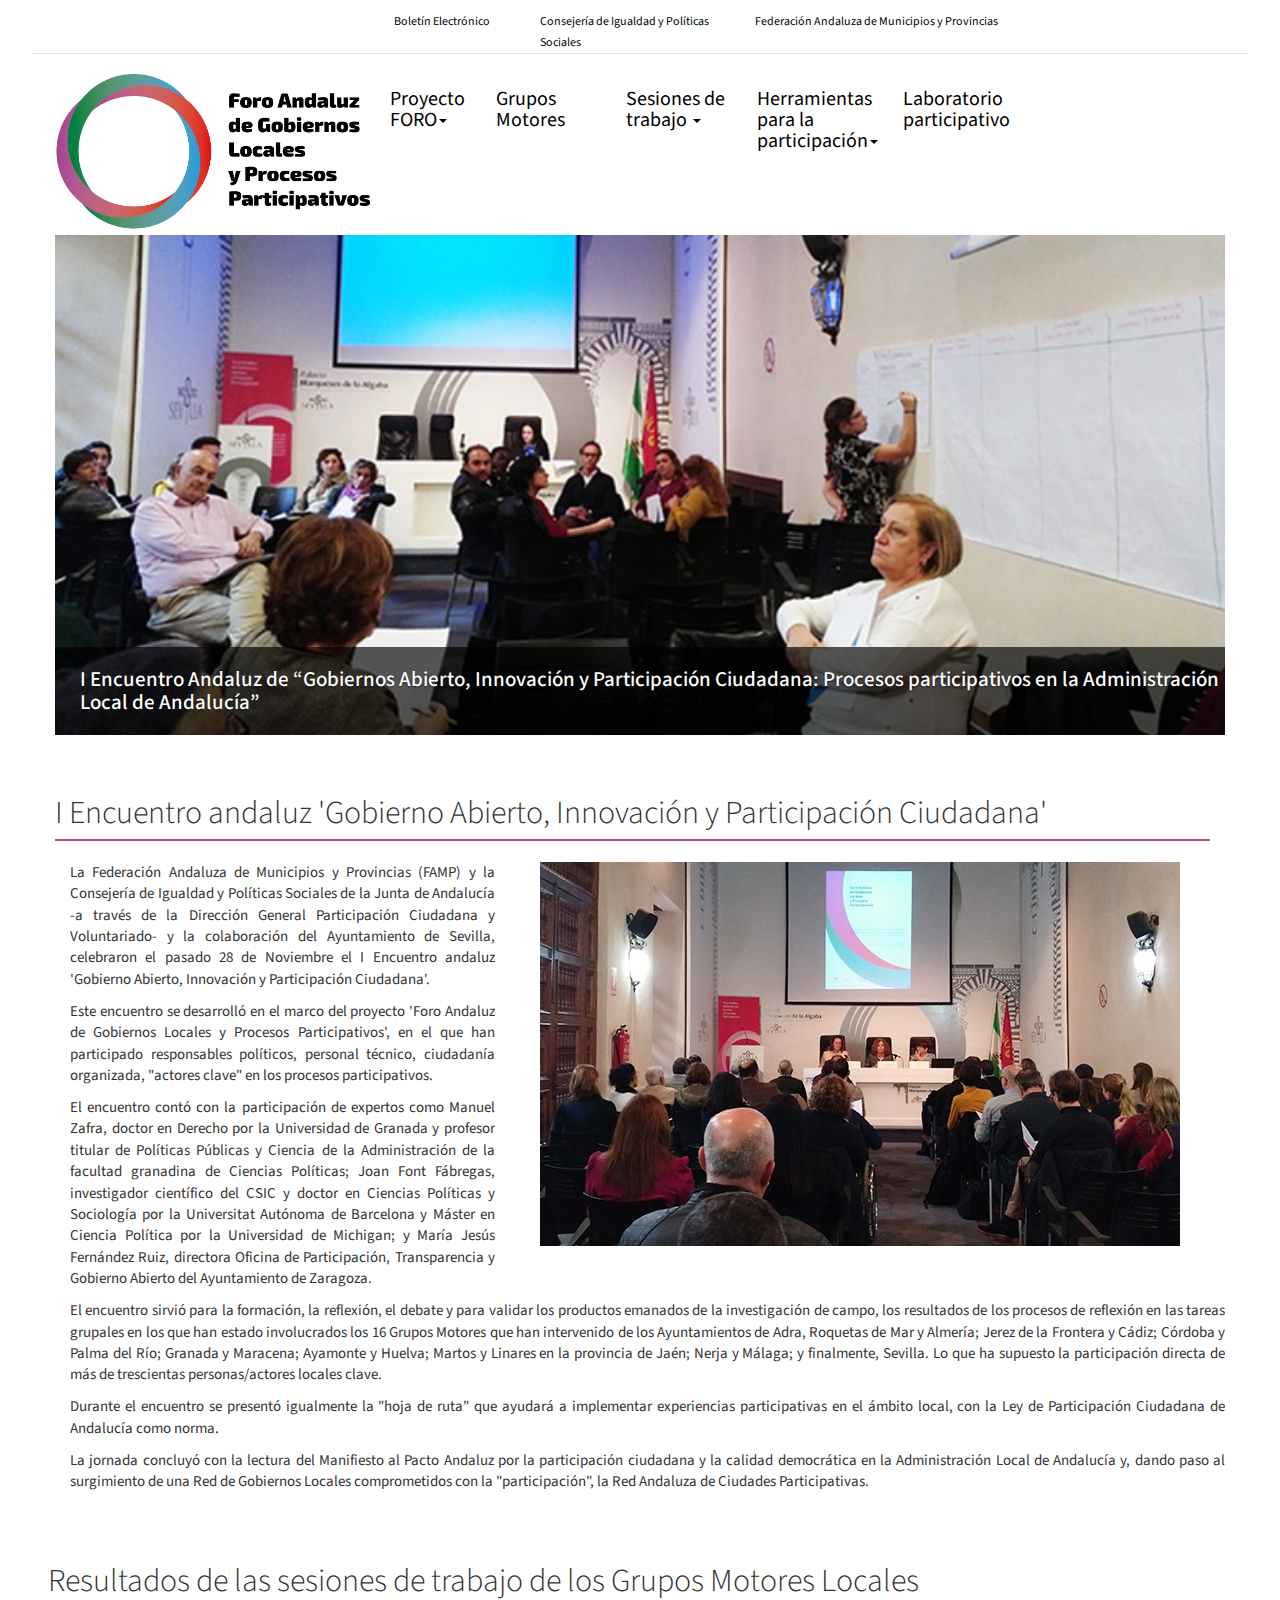
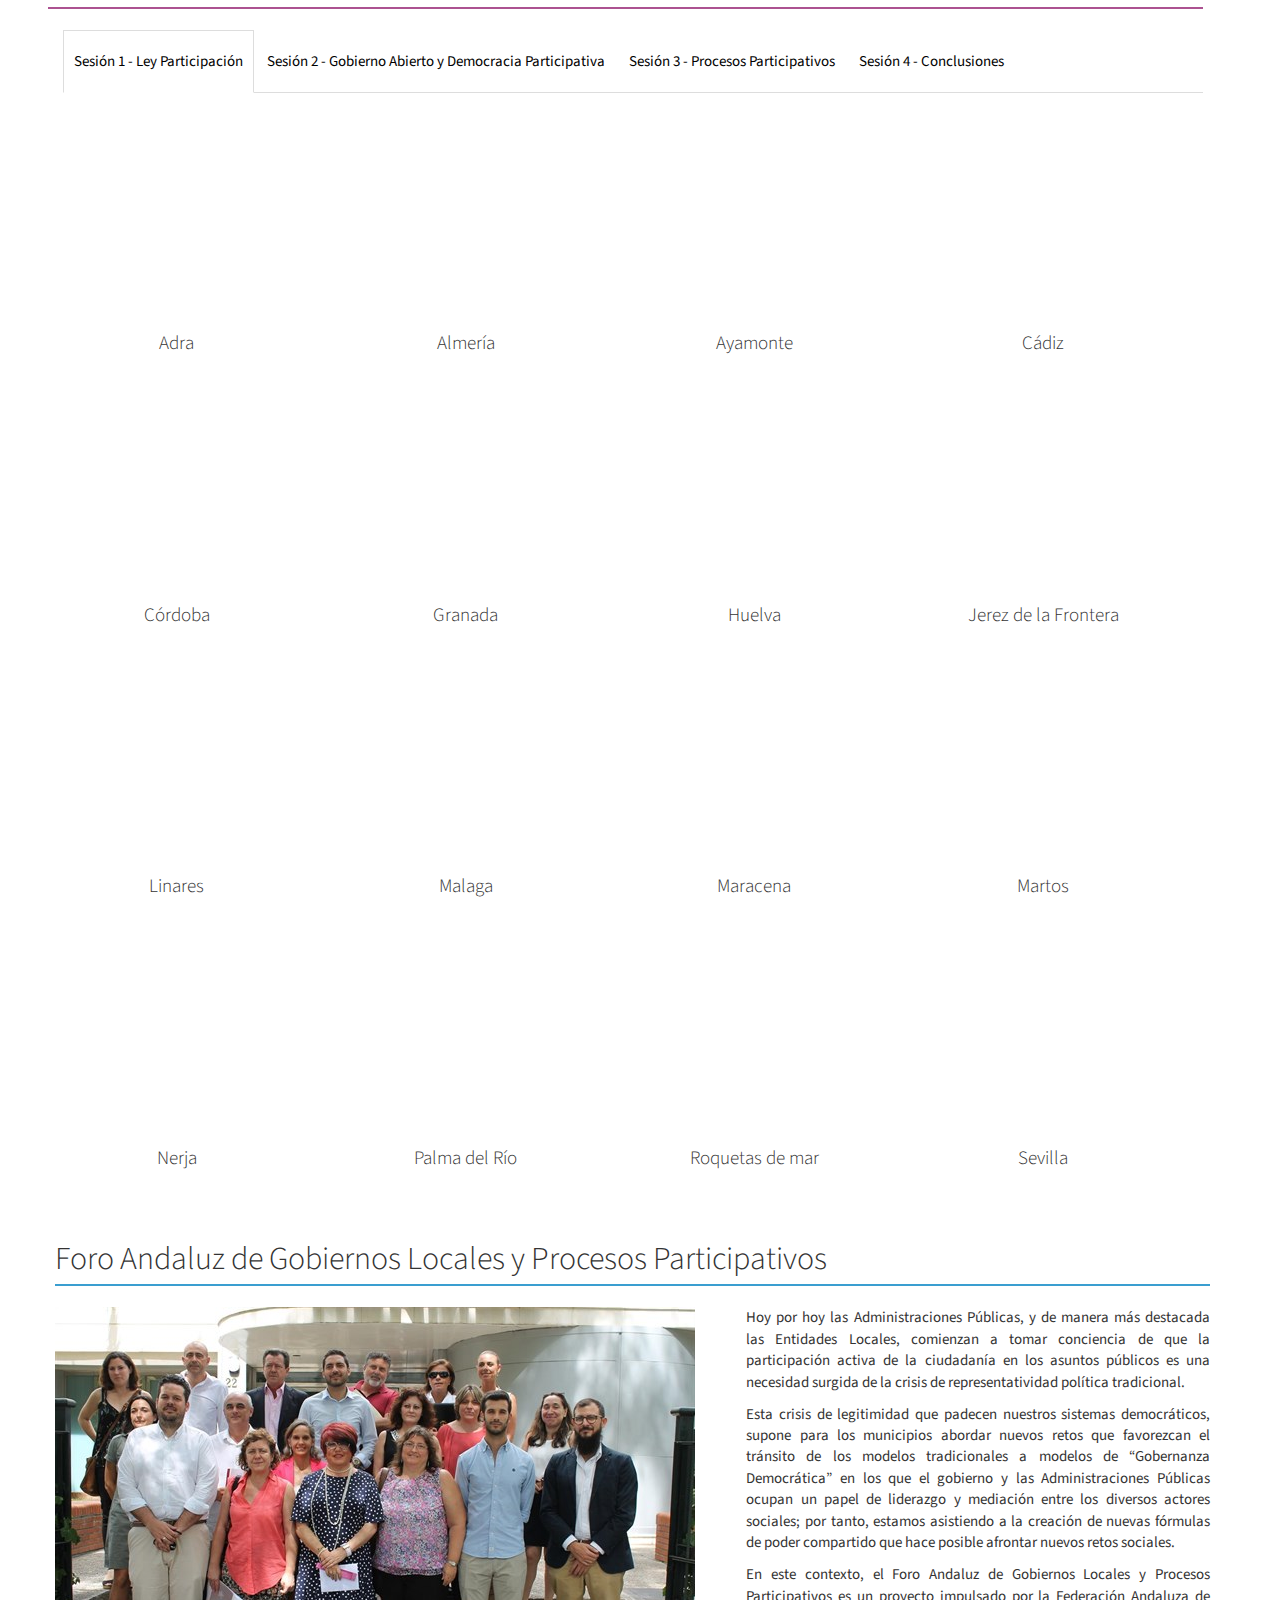
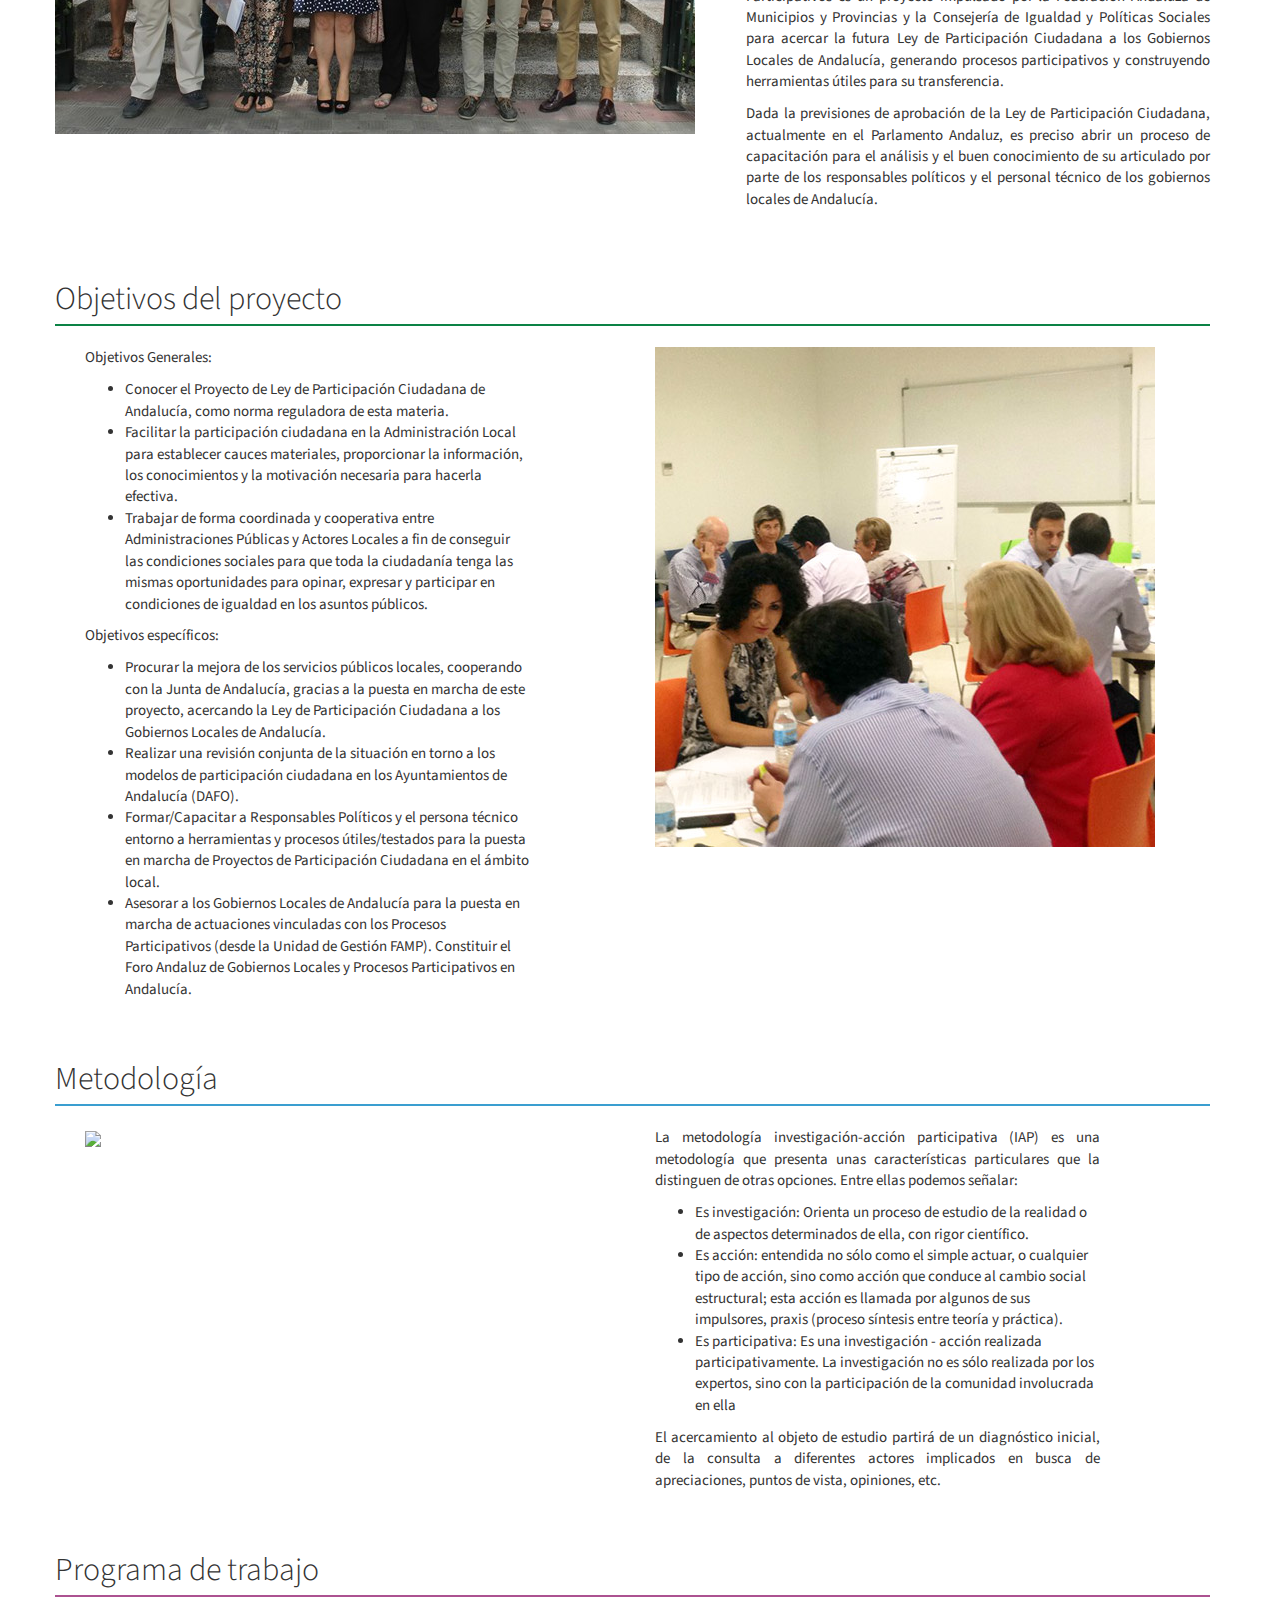
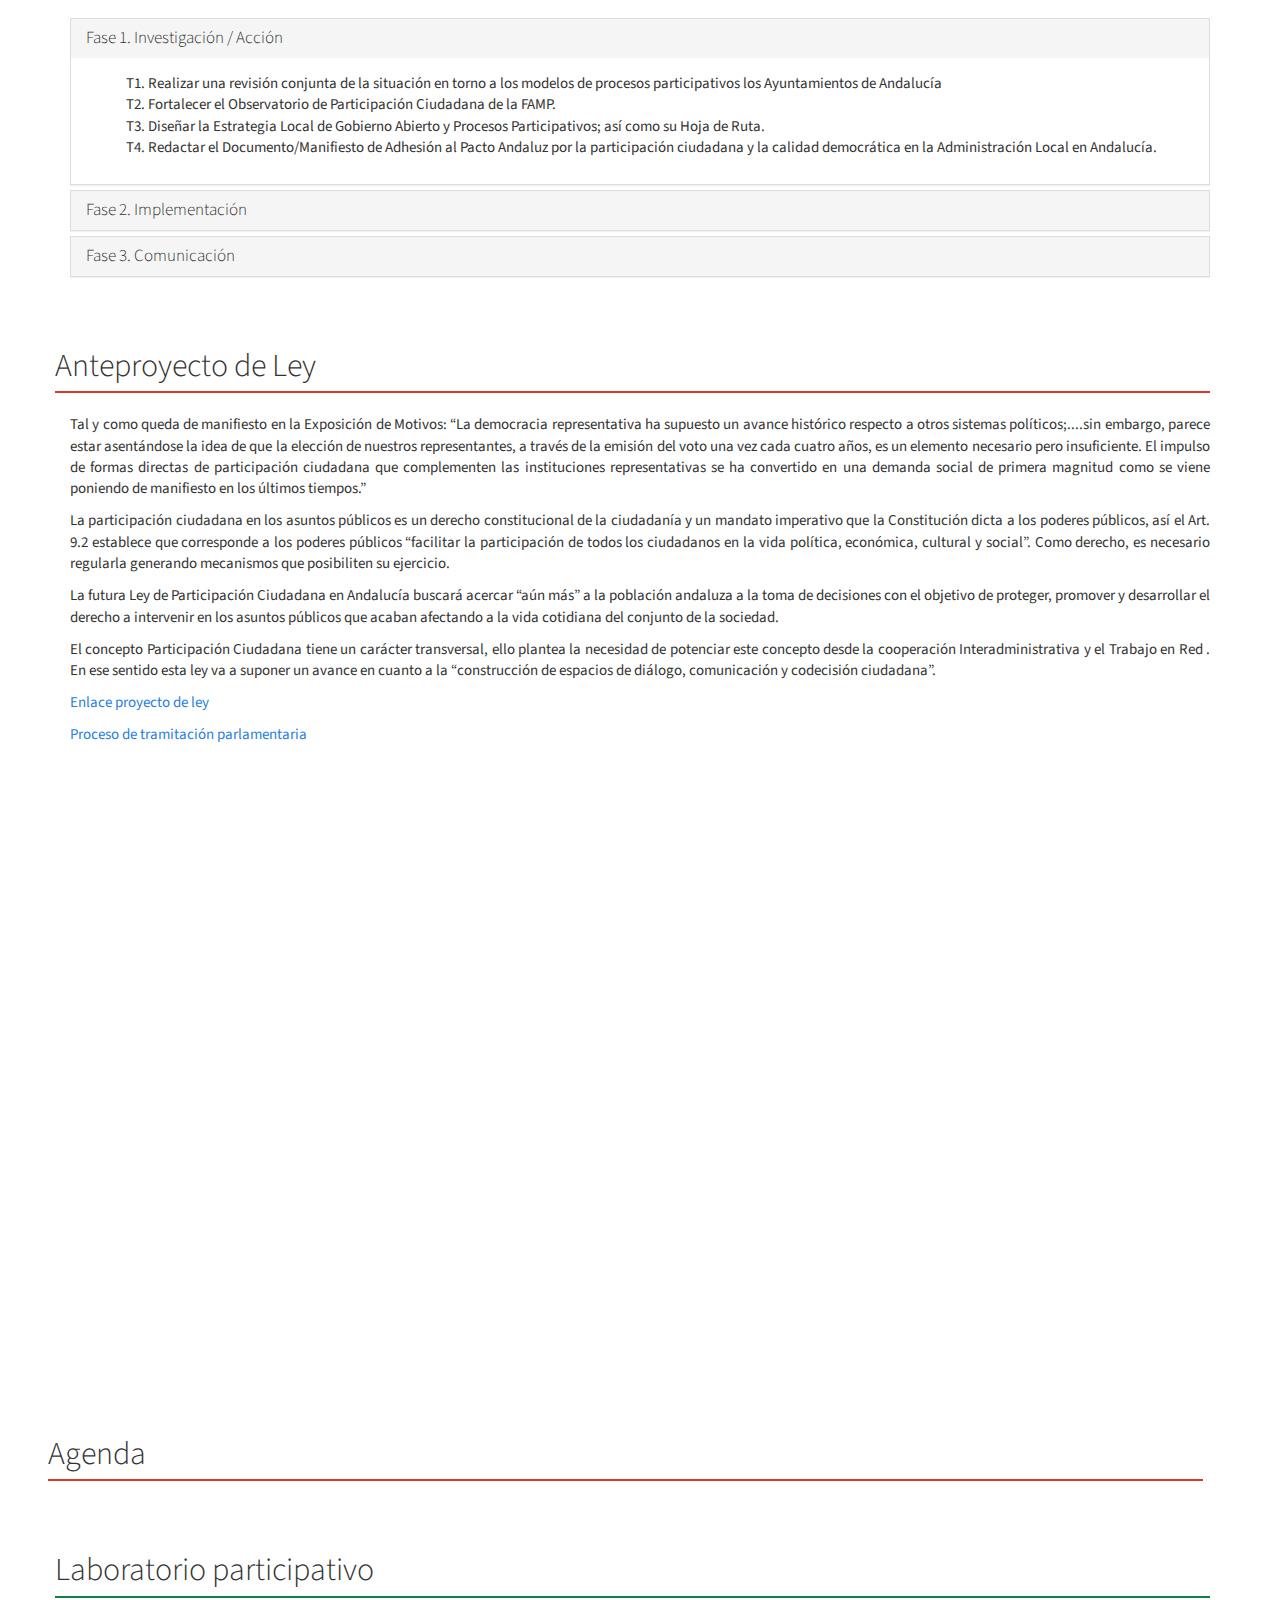
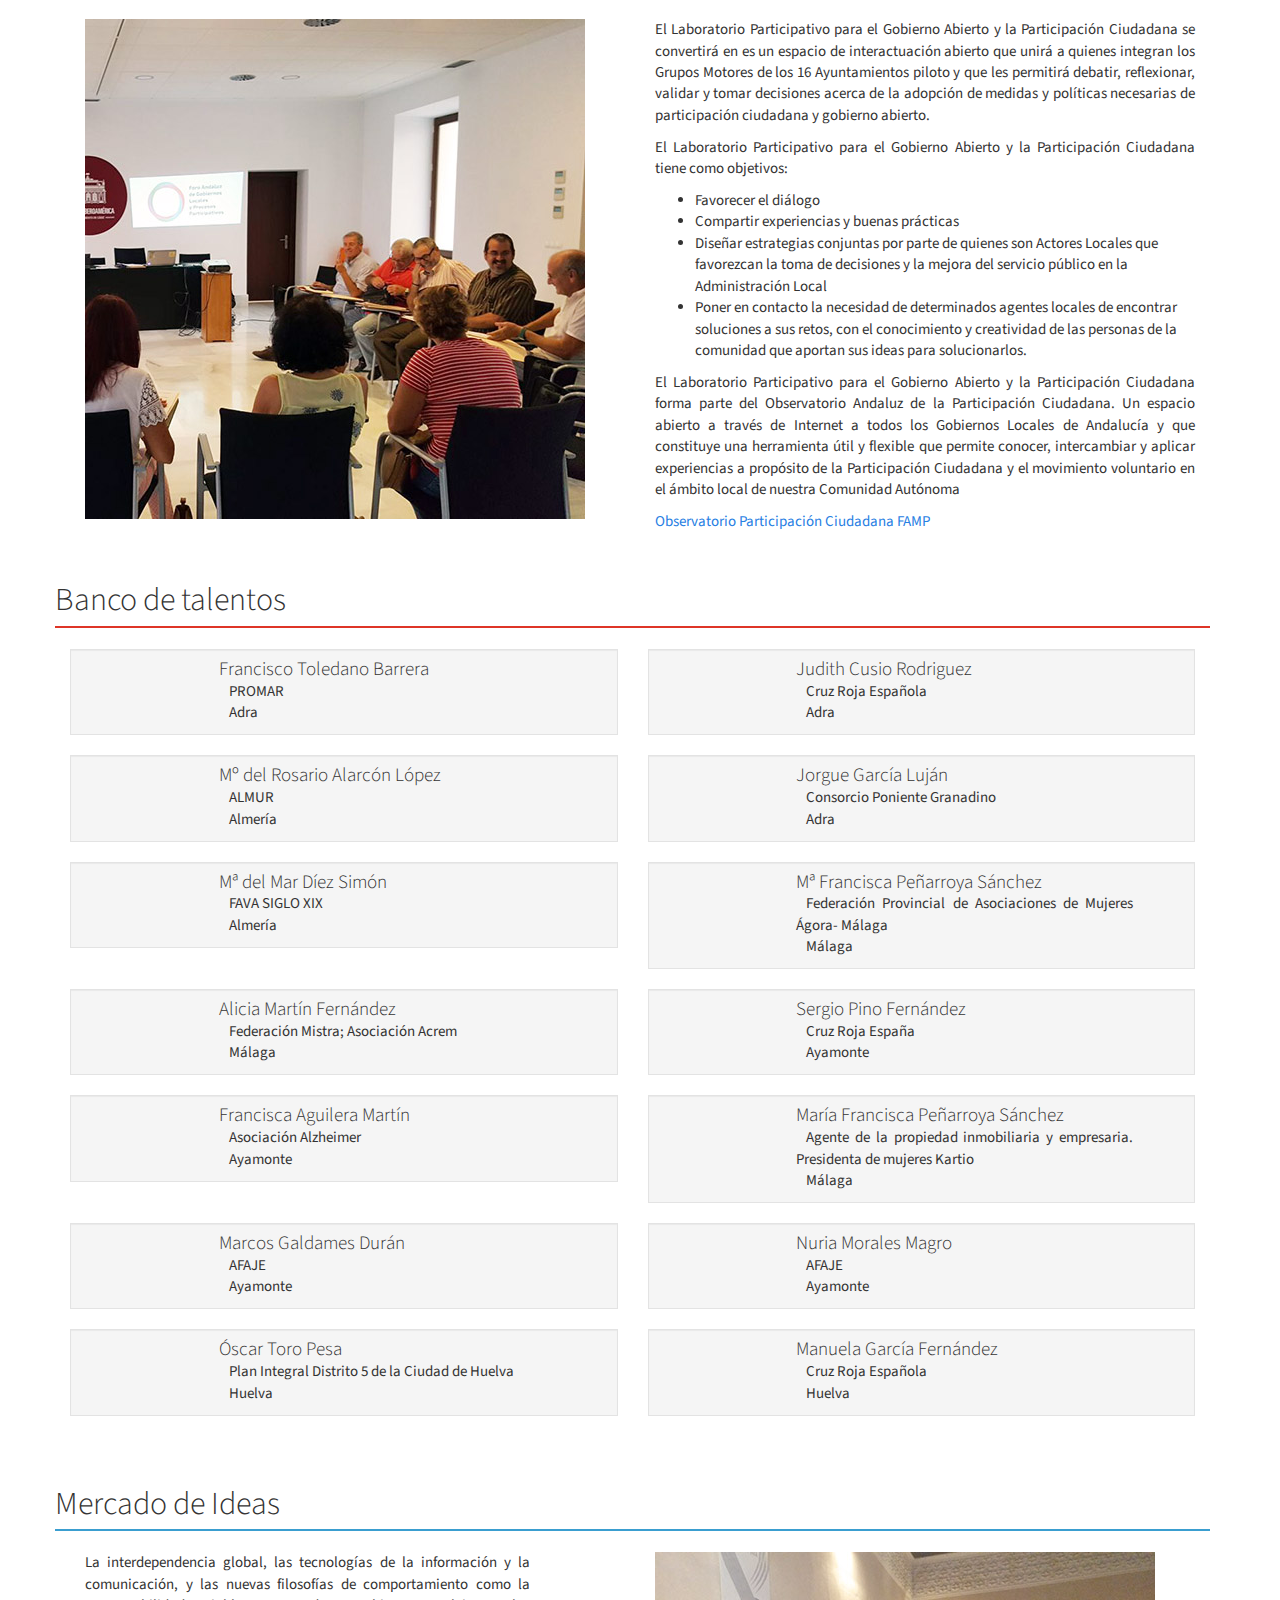
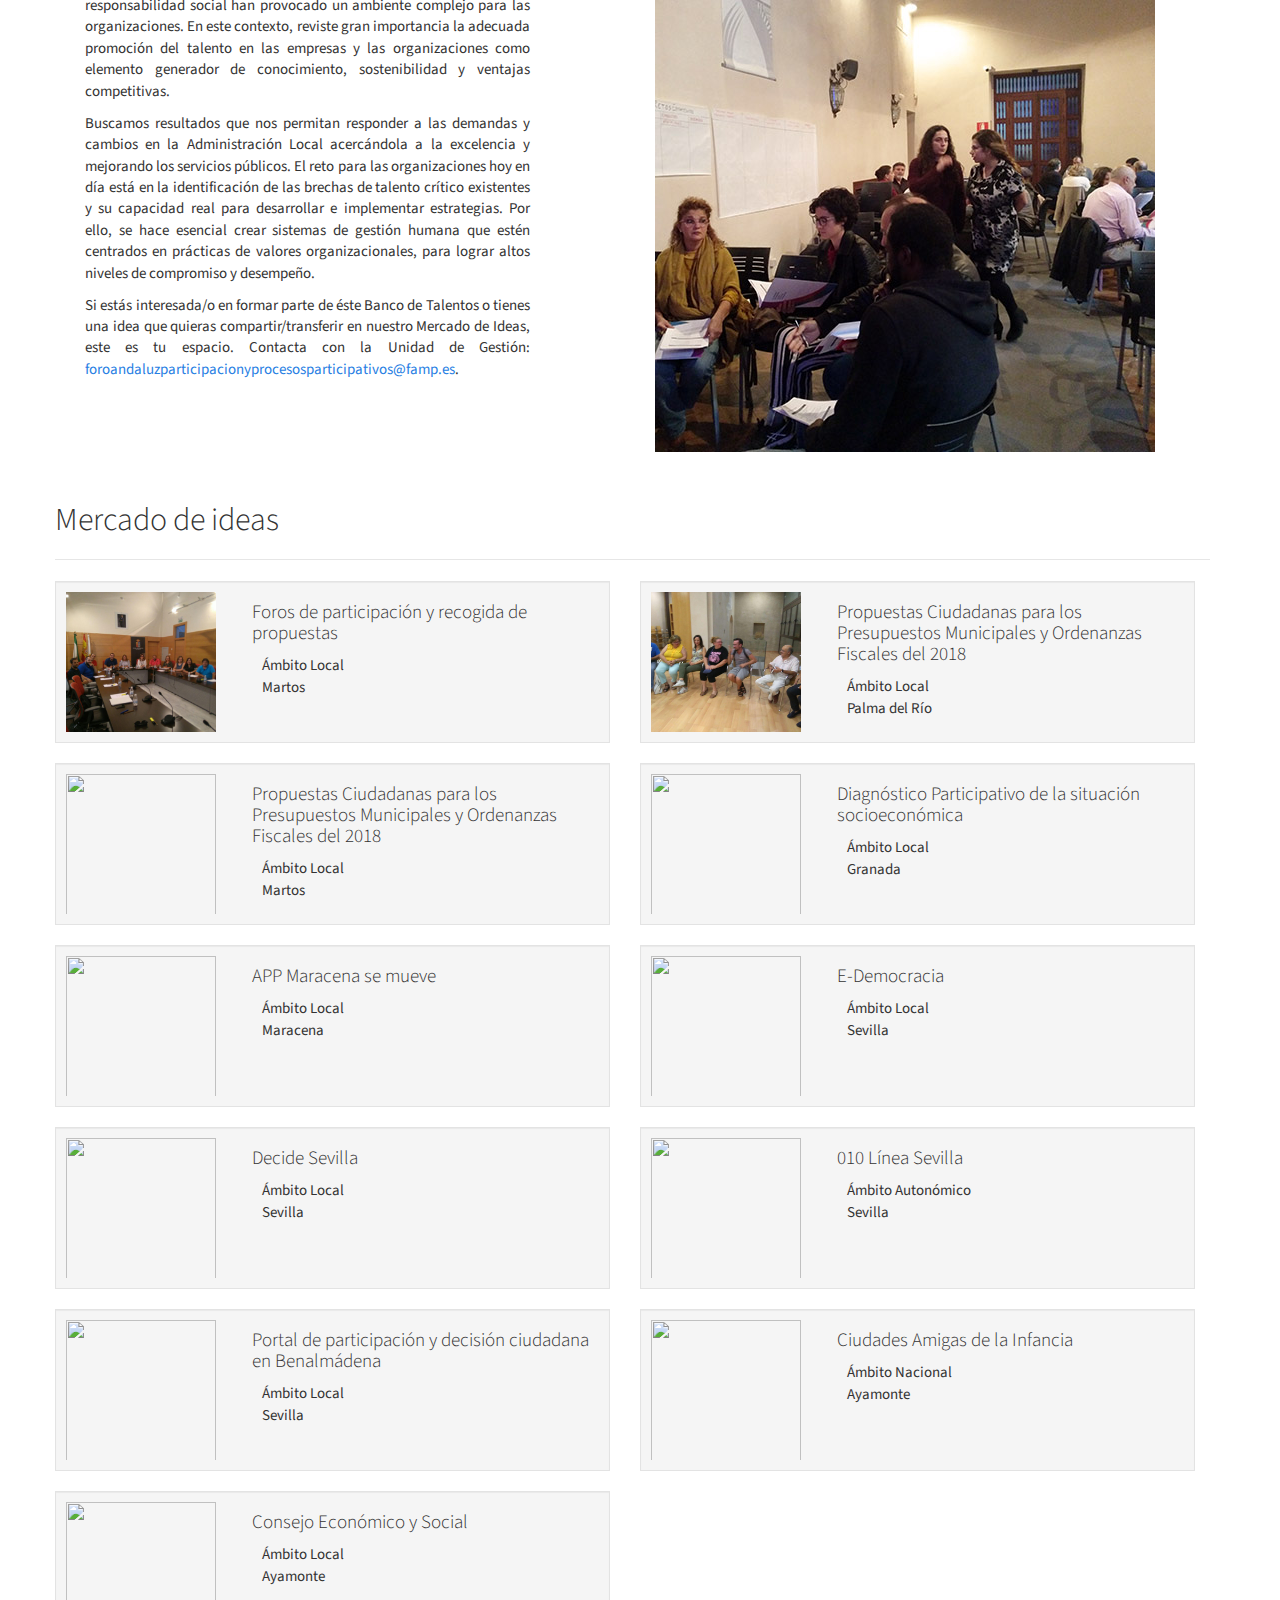
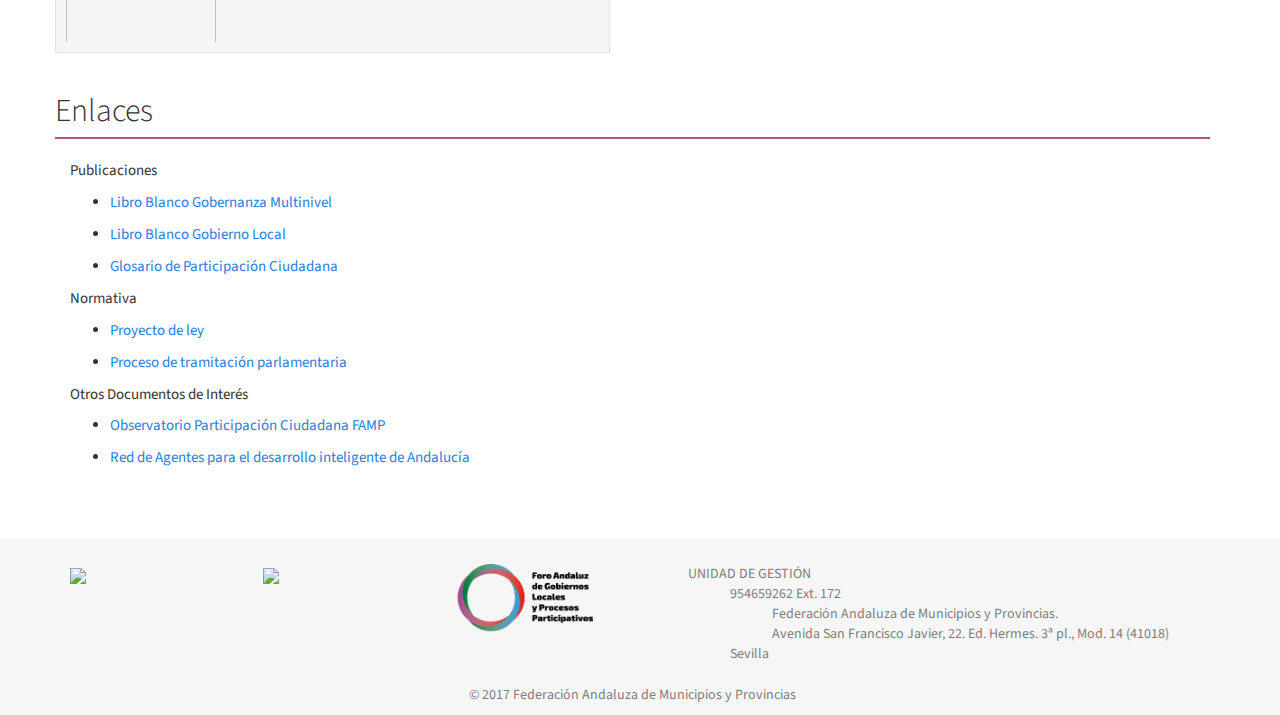
==== commit d252e946: "Fix error" ====
--- a/index.html
+++ b/index.html
@@ -93,7 +93,7 @@
                   <li><a href="#sesiones">Sesión 3 | Procesos Participativos</a></li>
                   <li><a href="#sesiones">Sesión 4 | Conclusiones</a></li>
                   <li><a href="#sesiones">Sesión Virtual</a></li>
-                  <li><a href="#encuentro">I Encuentro</a></li>
+                  <li><a href="#encuentro">I Encuentro Andaluz de Gobierno Abierto</a></li>
                   <li class="divider"></li>
                   <li><a href="#calendario">Calendario</a></li>
                 </ul>
@@ -174,15 +174,6 @@
 
             <div class="item active">
               <a href="#" target="_blank">
-                <img src="./images/slide/slide5.jpg" alt="diariosur" style="width:100%;">
-                <div class="carousel-caption">
-                  <h3>I Encuentro Andaluz de “Gobiernos Abierto, Innovación y Participación Ciudadana: Procesos participativos en la Administración Local de Andalucía”</h3>
-                </div>
-              </a>
-            </div>
-
-            <div class="item">
-              <a href="#" target="_blank">
                 <img src="./images/slide/slide6.jpg" alt="eldigitaladeasturias" style="width:100%;">
                 <div class="carousel-caption">
                   <h3>I Encuentro Andaluz de “Gobiernos Abierto, Innovación y Participación Ciudadana: Procesos participativos en la Administración Local de Andalucía”</h3>
@@ -257,182 +248,6 @@
       </div>
     </div>
     
-    <div class="section" id="presentacion">
-      <div class="container" id="wrapper">
-
-        <div class="row">
-          <div class="col-sm-12">
-            <h2>Foro Andaluz de Gobiernos Locales y Procesos Participativos</h2>
-            <hr/>
-          </div>
-        </div>
-
-        <div class="row">
-          <div class="col-md-4">
-            <img src="./images/team.jpg" />
-          </div>
-          <div class="col-md-5 col-md-offset-3">
-            <p>Hoy por hoy las Administraciones Públicas, y de manera más destacada las Entidades Locales, comienzan a tomar conciencia de que la participación activa de la ciudadanía en los asuntos públicos es una necesidad surgida de la crisis de representatividad política tradicional.</p>
-
-            <p>Esta crisis de legitimidad que padecen nuestros sistemas democráticos, supone para los municipios abordar nuevos retos que favorezcan el tránsito de los modelos tradicionales a modelos de “Gobernanza Democrática” en los que el gobierno y las Administraciones Públicas ocupan un papel de liderazgo y mediación entre los diversos actores sociales; por tanto, estamos asistiendo a la creación de nuevas fórmulas de poder compartido que hace posible afrontar nuevos retos sociales.</p>
-
-            <p>En este contexto, el Foro Andaluz de Gobiernos Locales y Procesos Participativos es un proyecto impulsado por la Federación Andaluza de Municipios y Provincias y la Consejería de Igualdad y Políticas Sociales para acercar la futura Ley de Participación Ciudadana a los Gobiernos Locales de Andalucía, generando procesos participativos y construyendo herramientas útiles para su transferencia.</p>
-
-            <p>Dada la previsiones de aprobación de la Ley de Participación Ciudadana, actualmente en el Parlamento Andaluz, es preciso abrir un proceso de capacitación para el análisis y el buen conocimiento de su articulado por parte de los responsables políticos y el personal técnico de los gobiernos locales de Andalucía.</p>
-          </div>            
-        </div>
-      </div>
-    </div>
-
-    <div class="section" id="objetivos">
-      <div class="container">
-        <div class="row">
-          <h2>Objetivos del proyecto</h2>
-          <hr/>
-        </div>
-        <div class="col-md-5">
-          <p>Objetivos Generales:</p>
-          <ul>
-            <li>Conocer el Proyecto de Ley de Participación Ciudadana de Andalucía, como norma reguladora de esta materia.</li>
-            <li>Facilitar la participación ciudadana en la Administración Local para establecer cauces materiales, proporcionar la información, los conocimientos y la motivación necesaria para hacerla efectiva.</li>
-            <li>Trabajar de forma coordinada y cooperativa entre Administraciones Públicas y Actores Locales a fin de conseguir las condiciones sociales para que toda la ciudadanía tenga las mismas oportunidades para opinar, expresar y participar en condiciones de igualdad en los asuntos públicos.</li>
-          </ul>
-
-          <p>Objetivos específicos:</p>
-          <ul>
-            <li>Procurar la mejora de los servicios públicos locales, cooperando con la Junta de Andalucía, gracias a la puesta en marcha de este proyecto, acercando la Ley de Participación Ciudadana a los Gobiernos Locales de Andalucía.</li>
-            <li>Realizar una revisión conjunta de la situación en torno a los modelos de participación ciudadana en los Ayuntamientos de Andalucía (DAFO).</li>
-            <li>Formar/Capacitar a Responsables Políticos y el persona técnico entorno a herramientas y procesos útiles/testados para la puesta en marcha de Proyectos de Participación Ciudadana en el ámbito local.</li>
-            <li>Asesorar a los Gobiernos Locales de Andalucía para la puesta en marcha de actuaciones vinculadas con los Procesos Participativos (desde la Unidad de Gestión FAMP). Constituir el Foro Andaluz de Gobiernos Locales y Procesos Participativos en Andalucía.</li>
-          </ul>
-        </div>
-        <div class="col-md-4 col-md-offset-1">
-          <img src="./images/objetivos.jpg" />
-        </div>
-      </div>
-    </div>
-
-    <div class="section" id="metodologia">
-      <div class="container">
-        <div class="row">
-          <h2>Metodología</h2>
-          <hr/>
-        </div>
-        <div class="col-md-4">
-          <img src="./images/metodologia.png" />
-        </div>
-        <div class="col-md-5 col-md-offset-2">
-          <p>La metodología investigación-acción participativa (IAP) es una metodología que presenta unas características particulares que la distinguen de otras opciones. Entre ellas podemos señalar:</p>
-          <ul>
-            <li>Es investigación: Orienta un proceso de estudio de la realidad o de aspectos determinados de ella, con rigor científico.</li>
-            <li>Es acción: entendida no sólo como el simple actuar, o cualquier tipo de acción, sino como acción que conduce al cambio social estructural; esta acción es llamada por algunos de sus impulsores, praxis (proceso síntesis entre teoría y práctica).</li>
-            <li>Es participativa: Es una investigación - acción realizada participativamente. La investigación no es sólo realizada por los expertos, sino con la participación de la comunidad involucrada en ella</li>
-          </ul>
-          <p>El acercamiento al objeto de estudio partirá de un diagnóstico inicial, de la consulta a diferentes actores implicados en busca de apreciaciones, puntos de vista, opiniones, etc.</p>
-        </div>
-      </div>
-    </div>
-
-    <div class="section" id="programa">
-     <div class="container">
-      <div class="row">
-        <h2>Programa de trabajo</h2>
-        <hr/>
-      </div>    
-      <div class="panel-group" id="accordion">
-        <div class="panel panel-default">
-          <a data-toggle="collapse" data-parent="#accordion" href="#collapse1">
-            <div class="panel-heading">
-              <h4 class="panel-title">
-                Fase 1. Investigación / Acción
-              </h4>
-            </div>
-          </a>
-          <div id="collapse1" class="panel-collapse collapse in">
-            <div class="panel-body">
-              <ol>
-                <li>T1. Realizar una revisión conjunta de la situación en torno a los modelos de procesos participativos los Ayuntamientos de Andalucía</li>
-                <li>T2. Fortalecer el Observatorio de Participación Ciudadana de la FAMP.</li>
-                <li>T3. Diseñar la Estrategia Local de Gobierno Abierto y Procesos Participativos; así como su Hoja de Ruta.</li>
-                <li>T4. Redactar el Documento/Manifiesto de Adhesión al Pacto Andaluz por la participación ciudadana y la calidad democrática en la Administración Local en Andalucía.</li>
-              </ol>
-            </div>
-          </div>
-        </div>
-        <div class="panel panel-default">
-          <a data-toggle="collapse" data-parent="#accordion" href="#collapse2"><div class="panel-heading">
-            <h4 class="panel-title">
-              Fase 2. Implementación
-            </h4>
-          </div>
-        </a>
-        <div id="collapse2" class="panel-collapse collapse">
-          <div class="panel-body">
-            <ol>
-              <li>T1. Asesorar a los Gobiernos Locales de Andalucía para la puesta en marcha de actuaciones vinculadas con Gobiernos Abierto y Procesos Participativos (Unidad de Gestión FAMP).</li>
-              <li>T2. Constituir el Foro Andaluz de Gobiernos Locales y Procesos Participativos en Andalucía.</li>
-            </ol>
-          </div>
-        </div>
-      </div>
-      <div class="panel panel-default">
-        <a data-toggle="collapse" data-parent="#accordion" href="#collapse3">
-          <div class="panel-heading">
-            <h4 class="panel-title">
-              Fase 3. Comunicación
-            </h4>
-          </div>
-        </a>
-        <div id="collapse3" class="panel-collapse collapse">
-          <div class="panel-body">
-            <ol>
-              <li>T1. Plan de Comunicación entorno a “Gobierno Abierto y Procesos Participativos en la Administración Local”.</li>
-              <li>T2. Edición del Boletín Electrónico: “Andalucía: Gobierno Abierto, Innovación y Participación en la Administración Local”.</li>
-              <li>T3. Difusión de la Hoja de Ruta para la implementación de la Estrategia Local de Gobierno Abierto y Procesos Participativos en la Administración Local de Andalucía.</li>
-            </ol>
-          </div>
-        </div>
-      </div>
-    </div> 
-  </div>
-</div>
-
-<div class="section" id="anteproyecto">
- <div class="container">
-  <div class="row">
-    <h2>Anteproyecto de Ley</h2>
-    <hr/>
-  </div>
-  <p>Tal y como queda de manifiesto en la Exposición de Motivos: “La democracia representativa ha supuesto un avance histórico respecto a otros sistemas políticos;....sin embargo, parece estar asentándose la idea de que la elección de nuestros representantes, a través de la emisión del voto una vez cada cuatro años, es un elemento necesario pero insuficiente. El impulso de formas directas de participación ciudadana que complementen las instituciones representativas se ha convertido en una demanda social de primera magnitud como se viene poniendo de manifiesto en los últimos tiempos.” </p>
-  <p>La participación ciudadana en los asuntos públicos es un derecho constitucional de la ciudadanía y un mandato imperativo que la Constitución dicta a los poderes públicos, así el Art. 9.2 establece que corresponde a los poderes públicos “facilitar la participación de todos los ciudadanos en la vida política, económica, cultural y social”. Como derecho, es necesario regularla generando mecanismos que posibiliten su ejercicio. </p>
-  <p>La futura Ley de Participación Ciudadana en Andalucía buscará acercar “aún más” a la población andaluza a la toma de decisiones con el objetivo de proteger, promover y desarrollar el derecho a intervenir en los asuntos públicos que acaban afectando a la vida cotidiana del conjunto de la sociedad. </p>
-  <p>El concepto Participación Ciudadana tiene un carácter transversal, ello plantea la necesidad de potenciar este concepto desde la cooperación Interadministrativa y el Trabajo en Red . En ese sentido esta ley va a suponer un avance en cuanto a la “construcción de espacios de diálogo, comunicación y codecisión ciudadana”.</p>
-
-  <p><a href="http://www.parlamentodeandalucia.es/webdinamica/portal-web-parlamento/pdf.do?tipodoc=bopa&id=117057"> Enlace proyecto de ley</a></p>
-  <p><a href="http://www.parlamentodeandalucia.es/webdinamica/portal-web-parlamento/actividadparlamentaria/tramitacionencurso/legislativas.do?numexp=10-16/PL-000005">Proceso de tramitación parlamentaria</a></p>
-</div>
-</div>
-
-<div class="section" id="mapa">
-<div class="row">
-  <div class="col-sm-12">
-    <div id="map"></div>
-  </div>
-</div>
-</div>
-
-<div class="section" id="calendario">
-<div class="row">
-  <div class="container">
-    <div class="row">
-      <h2>Agenda</h2>
-      <hr/>
-    </div>      
-    <div id='calendar'></div>
-  </div>
-</div>
-</div>
-
 <div class="section" id="sesiones">
 <div class="row">
   <div class="container">
@@ -749,6 +564,181 @@
     </div>        
   </div>
 </div>
+</div>
+
+    <div class="section" id="presentacion">
+      <div class="container" id="wrapper">
+
+        <div class="row">
+          <div class="col-sm-12">
+            <h2>Foro Andaluz de Gobiernos Locales y Procesos Participativos</h2>
+            <hr/>
+          </div>
+        </div>
+
+        <div class="row">
+          <div class="col-md-4">
+            <img src="./images/team.jpg" />
+          </div>
+          <div class="col-md-5 col-md-offset-3">
+            <p>Hoy por hoy las Administraciones Públicas, y de manera más destacada las Entidades Locales, comienzan a tomar conciencia de que la participación activa de la ciudadanía en los asuntos públicos es una necesidad surgida de la crisis de representatividad política tradicional.</p>
+
+            <p>Esta crisis de legitimidad que padecen nuestros sistemas democráticos, supone para los municipios abordar nuevos retos que favorezcan el tránsito de los modelos tradicionales a modelos de “Gobernanza Democrática” en los que el gobierno y las Administraciones Públicas ocupan un papel de liderazgo y mediación entre los diversos actores sociales; por tanto, estamos asistiendo a la creación de nuevas fórmulas de poder compartido que hace posible afrontar nuevos retos sociales.</p>
+
+            <p>En este contexto, el Foro Andaluz de Gobiernos Locales y Procesos Participativos es un proyecto impulsado por la Federación Andaluza de Municipios y Provincias y la Consejería de Igualdad y Políticas Sociales para acercar la futura Ley de Participación Ciudadana a los Gobiernos Locales de Andalucía, generando procesos participativos y construyendo herramientas útiles para su transferencia.</p>
+
+            <p>Dada la previsiones de aprobación de la Ley de Participación Ciudadana, actualmente en el Parlamento Andaluz, es preciso abrir un proceso de capacitación para el análisis y el buen conocimiento de su articulado por parte de los responsables políticos y el personal técnico de los gobiernos locales de Andalucía.</p>
+          </div>            
+        </div>
+      </div>
+    </div>
+
+    <div class="section" id="objetivos">
+      <div class="container">
+        <div class="row">
+          <h2>Objetivos del proyecto</h2>
+          <hr/>
+        </div>
+        <div class="col-md-5">
+          <p>Objetivos Generales:</p>
+          <ul>
+            <li>Conocer el Proyecto de Ley de Participación Ciudadana de Andalucía, como norma reguladora de esta materia.</li>
+            <li>Facilitar la participación ciudadana en la Administración Local para establecer cauces materiales, proporcionar la información, los conocimientos y la motivación necesaria para hacerla efectiva.</li>
+            <li>Trabajar de forma coordinada y cooperativa entre Administraciones Públicas y Actores Locales a fin de conseguir las condiciones sociales para que toda la ciudadanía tenga las mismas oportunidades para opinar, expresar y participar en condiciones de igualdad en los asuntos públicos.</li>
+          </ul>
+
+          <p>Objetivos específicos:</p>
+          <ul>
+            <li>Procurar la mejora de los servicios públicos locales, cooperando con la Junta de Andalucía, gracias a la puesta en marcha de este proyecto, acercando la Ley de Participación Ciudadana a los Gobiernos Locales de Andalucía.</li>
+            <li>Realizar una revisión conjunta de la situación en torno a los modelos de participación ciudadana en los Ayuntamientos de Andalucía (DAFO).</li>
+            <li>Formar/Capacitar a Responsables Políticos y el persona técnico entorno a herramientas y procesos útiles/testados para la puesta en marcha de Proyectos de Participación Ciudadana en el ámbito local.</li>
+            <li>Asesorar a los Gobiernos Locales de Andalucía para la puesta en marcha de actuaciones vinculadas con los Procesos Participativos (desde la Unidad de Gestión FAMP). Constituir el Foro Andaluz de Gobiernos Locales y Procesos Participativos en Andalucía.</li>
+          </ul>
+        </div>
+        <div class="col-md-4 col-md-offset-1">
+          <img src="./images/objetivos.jpg" />
+        </div>
+      </div>
+    </div>
+
+    <div class="section" id="metodologia">
+      <div class="container">
+        <div class="row">
+          <h2>Metodología</h2>
+          <hr/>
+        </div>
+        <div class="col-md-4">
+          <img src="./images/metodologia.jpg" />
+        </div>
+        <div class="col-md-5 col-md-offset-2">
+          <p>La metodología investigación-acción participativa (IAP) es una metodología que presenta unas características particulares que la distinguen de otras opciones. Entre ellas podemos señalar:</p>
+          <ul>
+            <li>Es investigación: Orienta un proceso de estudio de la realidad o de aspectos determinados de ella, con rigor científico.</li>
+            <li>Es acción: entendida no sólo como el simple actuar, o cualquier tipo de acción, sino como acción que conduce al cambio social estructural; esta acción es llamada por algunos de sus impulsores, praxis (proceso síntesis entre teoría y práctica).</li>
+            <li>Es participativa: Es una investigación - acción realizada participativamente. La investigación no es sólo realizada por los expertos, sino con la participación de la comunidad involucrada en ella</li>
+          </ul>
+          <p>El acercamiento al objeto de estudio partirá de un diagnóstico inicial, de la consulta a diferentes actores implicados en busca de apreciaciones, puntos de vista, opiniones, etc.</p>
+        </div>
+      </div>
+    </div>
+
+    <div class="section" id="programa">
+     <div class="container">
+      <div class="row">
+        <h2>Programa de trabajo</h2>
+        <hr/>
+      </div>    
+      <div class="panel-group" id="accordion">
+        <div class="panel panel-default">
+          <a data-toggle="collapse" data-parent="#accordion" href="#collapse1">
+            <div class="panel-heading">
+              <h4 class="panel-title">
+                Fase 1. Investigación / Acción
+              </h4>
+            </div>
+          </a>
+          <div id="collapse1" class="panel-collapse collapse in">
+            <div class="panel-body">
+              <ol>
+                <li>T1. Realizar una revisión conjunta de la situación en torno a los modelos de procesos participativos los Ayuntamientos de Andalucía</li>
+                <li>T2. Fortalecer el Observatorio de Participación Ciudadana de la FAMP.</li>
+                <li>T3. Diseñar la Estrategia Local de Gobierno Abierto y Procesos Participativos; así como su Hoja de Ruta.</li>
+                <li>T4. Redactar el Documento/Manifiesto de Adhesión al Pacto Andaluz por la participación ciudadana y la calidad democrática en la Administración Local en Andalucía.</li>
+              </ol>
+            </div>
+          </div>
+        </div>
+        <div class="panel panel-default">
+          <a data-toggle="collapse" data-parent="#accordion" href="#collapse2"><div class="panel-heading">
+            <h4 class="panel-title">
+              Fase 2. Implementación
+            </h4>
+          </div>
+        </a>
+        <div id="collapse2" class="panel-collapse collapse">
+          <div class="panel-body">
+            <ol>
+              <li>T1. Asesorar a los Gobiernos Locales de Andalucía para la puesta en marcha de actuaciones vinculadas con Gobiernos Abierto y Procesos Participativos (Unidad de Gestión FAMP).</li>
+              <li>T2. Constituir el Foro Andaluz de Gobiernos Locales y Procesos Participativos en Andalucía.</li>
+            </ol>
+          </div>
+        </div>
+      </div>
+      <div class="panel panel-default">
+        <a data-toggle="collapse" data-parent="#accordion" href="#collapse3">
+          <div class="panel-heading">
+            <h4 class="panel-title">
+              Fase 3. Comunicación
+            </h4>
+          </div>
+        </a>
+        <div id="collapse3" class="panel-collapse collapse">
+          <div class="panel-body">
+            <ol>
+              <li>T1. Plan de Comunicación entorno a “Gobierno Abierto y Procesos Participativos en la Administración Local”.</li>
+              <li>T2. Edición del Boletín Electrónico: “Andalucía: Gobierno Abierto, Innovación y Participación en la Administración Local”.</li>
+              <li>T3. Difusión de la Hoja de Ruta para la implementación de la Estrategia Local de Gobierno Abierto y Procesos Participativos en la Administración Local de Andalucía.</li>
+            </ol>
+          </div>
+        </div>
+      </div>
+    </div> 
+  </div>
+</div>
+
+<div class="section" id="anteproyecto">
+ <div class="container">
+  <div class="row">
+    <h2>Anteproyecto de Ley</h2>
+    <hr/>
+  </div>
+  <p>Tal y como queda de manifiesto en la Exposición de Motivos: “La democracia representativa ha supuesto un avance histórico respecto a otros sistemas políticos;....sin embargo, parece estar asentándose la idea de que la elección de nuestros representantes, a través de la emisión del voto una vez cada cuatro años, es un elemento necesario pero insuficiente. El impulso de formas directas de participación ciudadana que complementen las instituciones representativas se ha convertido en una demanda social de primera magnitud como se viene poniendo de manifiesto en los últimos tiempos.” </p>
+  <p>La participación ciudadana en los asuntos públicos es un derecho constitucional de la ciudadanía y un mandato imperativo que la Constitución dicta a los poderes públicos, así el Art. 9.2 establece que corresponde a los poderes públicos “facilitar la participación de todos los ciudadanos en la vida política, económica, cultural y social”. Como derecho, es necesario regularla generando mecanismos que posibiliten su ejercicio. </p>
+  <p>La futura Ley de Participación Ciudadana en Andalucía buscará acercar “aún más” a la población andaluza a la toma de decisiones con el objetivo de proteger, promover y desarrollar el derecho a intervenir en los asuntos públicos que acaban afectando a la vida cotidiana del conjunto de la sociedad. </p>
+  <p>El concepto Participación Ciudadana tiene un carácter transversal, ello plantea la necesidad de potenciar este concepto desde la cooperación Interadministrativa y el Trabajo en Red . En ese sentido esta ley va a suponer un avance en cuanto a la “construcción de espacios de diálogo, comunicación y codecisión ciudadana”.</p>
+
+  <p><a href="http://www.parlamentodeandalucia.es/webdinamica/portal-web-parlamento/pdf.do?tipodoc=bopa&id=117057"> Enlace proyecto de ley</a></p>
+  <p><a href="http://www.parlamentodeandalucia.es/webdinamica/portal-web-parlamento/actividadparlamentaria/tramitacionencurso/legislativas.do?numexp=10-16/PL-000005">Proceso de tramitación parlamentaria</a></p>
+</div>
+</div>
+
+<div class="section" id="mapa">
+<div class="row">
+  <div class="col-sm-12">
+    <div id="map"></div>
+  </div>
+</div>
+</div>
+
+<div class="section" id="calendario">
+<div class="row">
+  <div class="container">
+    <div class="row">
+      <h2>Agenda</h2>
+      <hr/>
+    </div>      
+    <div id='calendar'></div>
+  </div>
 </div>
 </div>
 
@@ -896,8 +886,8 @@
           <div class="well well-sm">
             <div class="row pop2" id="0">
               <a data-toggle="modal" data-target="#modalBanco">
-                <div class="col-sm-6 col-md-2">
-                  <img src="./images/profile.png" alt="" class="img-rounded img-responsive" />
+                <div class="col-sm-6 col-md-3">
+                  <img src="./images/banco/franciscotoledano.jpg" alt="" class="img-rounded img-responsive" />
                 </div>
                 <div class="col-sm-6 col-md-8">
                   <h4>Francisco Toledano Barrera</h4>
@@ -915,11 +905,11 @@
           <div class="well well-sm">
             <div class="row pop2" id="1">
               <a data-toggle="modal" data-target="#modalBanco">
-                <div class="col-sm-6 col-md-2">
+                <div class="col-sm-6 col-md-3">
                   <img src="./images/profile.png" alt="" class="img-rounded img-responsive" />
                 </div>
                 <div class="col-sm-6 col-md-8">
-                  <h4>Judiht Cusio Rodriguez </h4>
+                  <h4>Judith Cusio Rodriguez </h4>
                   <p>
                     <i class="fa fa-group"></i> Cruz Roja Española
                     <br />
@@ -936,8 +926,8 @@
           <div class="well well-sm">
             <div class="row pop2" id="2">
               <a data-toggle="modal" data-target="#modalBanco">
-                <div class="col-sm-6 col-md-2">
-                  <img src="./images/profile.png" alt="" class="img-rounded img-responsive" />
+                <div class="col-sm-6 col-md-3">
+                  <img src="./images/banco/alarconlopez.jpg" alt="" class="img-rounded img-responsive" />
                 </div>
                 <div class="col-sm-6 col-md-8">
                   <h4>Mº del Rosario Alarcón López</h4>
@@ -955,7 +945,7 @@
           <div class="well well-sm">
             <div class="row pop2" id="3">
               <a data-toggle="modal" data-target="#modalBanco">
-                <div class="col-sm-6 col-md-2">
+                <div class="col-sm-6 col-md-3">
                   <img src="./images/profile.png" alt="" class="img-rounded img-responsive" />
                 </div>
                 <div class="col-sm-6 col-md-8">
@@ -976,7 +966,7 @@
           <div class="well well-sm">
             <div class="row pop2" id="4">
               <a data-toggle="modal" data-target="#modalBanco">
-                <div class="col-sm-6 col-md-2">
+                <div class="col-sm-6 col-md-3">
                   <img src="./images/profile.png" alt="" class="img-rounded img-responsive" />
                 </div>
                 <div class="col-sm-6 col-md-8">
@@ -995,8 +985,8 @@
           <div class="well well-sm">
             <div class="row pop2" id="5">
               <a data-toggle="modal" data-target="#modalBanco">
-                <div class="col-sm-6 col-md-2">
-                  <img src="./images/profile.png" alt="" class="img-rounded img-responsive" />
+                <div class="col-sm-6 col-md-3">
+                  <img src="./images/banco/mariapeña.jpg" alt="" class="img-rounded img-responsive" />
                 </div>
                 <div class="col-sm-6 col-md-8">
                   <h4>Mª Francisca Peñarroya Sánchez </h4>
@@ -1016,8 +1006,8 @@
           <div class="well well-sm">
             <div class="row pop2" id="6">
               <a data-toggle="modal" data-target="#modalBanco">
-                <div class="col-sm-6 col-md-2">
-                  <img src="./images/profile.png" alt="" class="img-rounded img-responsive" />
+                <div class="col-sm-6 col-md-3">
+                  <img src="./images/banco/aliciamartin.jpg" alt="" class="img-rounded img-responsive" />
                 </div>
                 <div class="col-sm-6 col-md-8">
                   <h4>Alicia Martín Fernández</h4>
@@ -1035,8 +1025,8 @@
           <div class="well well-sm">
             <div class="row pop2" id="7">
               <a data-toggle="modal" data-target="#modalBanco">
-                <div class="col-sm-6 col-md-2">
-                  <img src="./images/profile.png" alt="" class="img-rounded img-responsive" />
+                <div class="col-sm-6 col-md-3">
+                  <img src="./images/banco/sergiopino.jpg" alt="" class="img-rounded img-responsive" />
                 </div>
                 <div class="col-sm-6 col-md-8">
                   <h4>Sergio Pino Fernández </h4>
@@ -1056,7 +1046,7 @@
           <div class="well well-sm">
             <div class="row pop2" id="8">
               <a data-toggle="modal" data-target="#modalBanco">
-                <div class="col-sm-6 col-md-2">
+                <div class="col-sm-6 col-md-3">
                   <img src="./images/profile.png" alt="" class="img-rounded img-responsive" />
                 </div>
                 <div class="col-sm-6 col-md-8">
@@ -1075,8 +1065,8 @@
           <div class="well well-sm">
             <div class="row pop2" id="9">
               <a data-toggle="modal" data-target="#modalBanco">
-                <div class="col-sm-6 col-md-2">
-                  <img src="./images/profile.png" alt="" class="img-rounded img-responsive" />
+                <div class="col-sm-6 col-md-3">
+                  <img src="./images/banco/mariapeña.jpg" alt="" class="img-rounded img-responsive" />
                 </div>
                 <div class="col-sm-6 col-md-8">
                   <h4>María Francisca Peñarroya Sánchez </h4>
@@ -1096,8 +1086,8 @@
           <div class="well well-sm">
             <div class="row pop2" id="10">
               <a data-toggle="modal" data-target="#modalBanco">
-                <div class="col-sm-6 col-md-2">
-                  <img src="./images/profile.png" alt="" class="img-rounded img-responsive" />
+                <div class="col-sm-6 col-md-3">
+                  <img src="./images/banco/marcosgaldames.jpg" alt="" class="img-rounded img-responsive" />
                 </div>
                 <div class="col-sm-6 col-md-8">
                   <h4> Marcos Galdames Durán</h4>
@@ -1115,7 +1105,7 @@
           <div class="well well-sm">
             <div class="row pop2" id="11">
               <a data-toggle="modal" data-target="#modalBanco">
-                <div class="col-sm-6 col-md-2">
+                <div class="col-sm-6 col-md-3">
                   <img src="./images/profile.png" alt="" class="img-rounded img-responsive" />
                 </div>
                 <div class="col-sm-6 col-md-8">
@@ -1136,8 +1126,8 @@
           <div class="well well-sm">
             <div class="row pop2" id="12">
               <a data-toggle="modal" data-target="#modalBanco">
-                <div class="col-sm-6 col-md-2">
-                  <img src="./images/profile.png" alt="" class="img-rounded img-responsive" />
+                <div class="col-sm-6 col-md-3">
+                  <img src="./images/banco/oscartoro.jpg" alt="" class="img-rounded img-responsive" />
                 </div>
                 <div class="col-sm-6 col-md-8">
                   <h4>Óscar Toro Pesa</h4>
@@ -1155,8 +1145,8 @@
           <div class="well well-sm">
             <div class="row pop2" id="13">
               <a data-toggle="modal" data-target="#modalBanco">
-                <div class="col-sm-6 col-md-2">
-                  <img src="./images/profile.png" alt="" class="img-rounded img-responsive" />
+                <div class="col-sm-6 col-md-3">
+                  <img src="./images/banco/manuelagarcia.jpg" alt="" class="img-rounded img-responsive" />
                 </div>
                 <div class="col-sm-6 col-md-8">
                   <h4>Manuela García Fernández </h4>
@@ -1193,7 +1183,7 @@
   <img src="./images/mercado.jpg" />
 </div>   
 </div>
-
+</div>
 
 <div class="modal fade" id="modalMercado" tabindex="-1" role="dialog">
 <div class="modal-dialog">
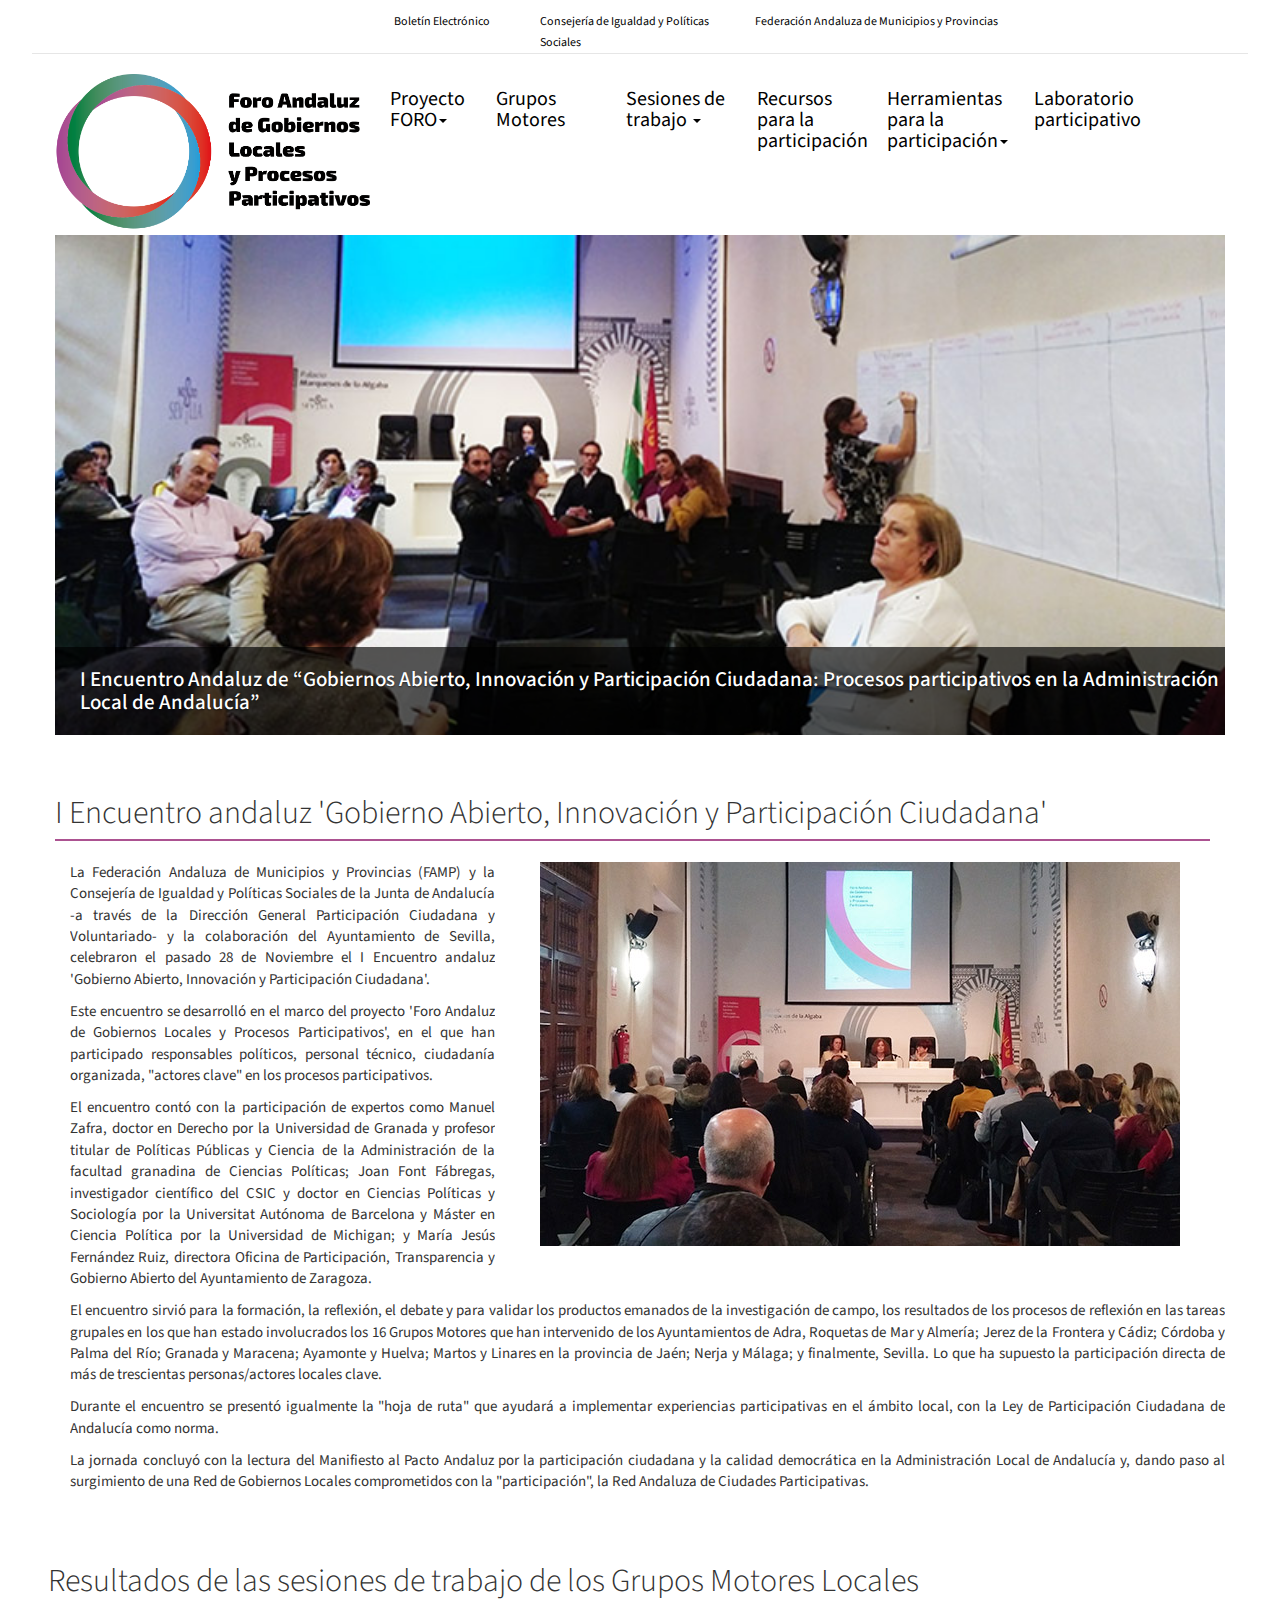
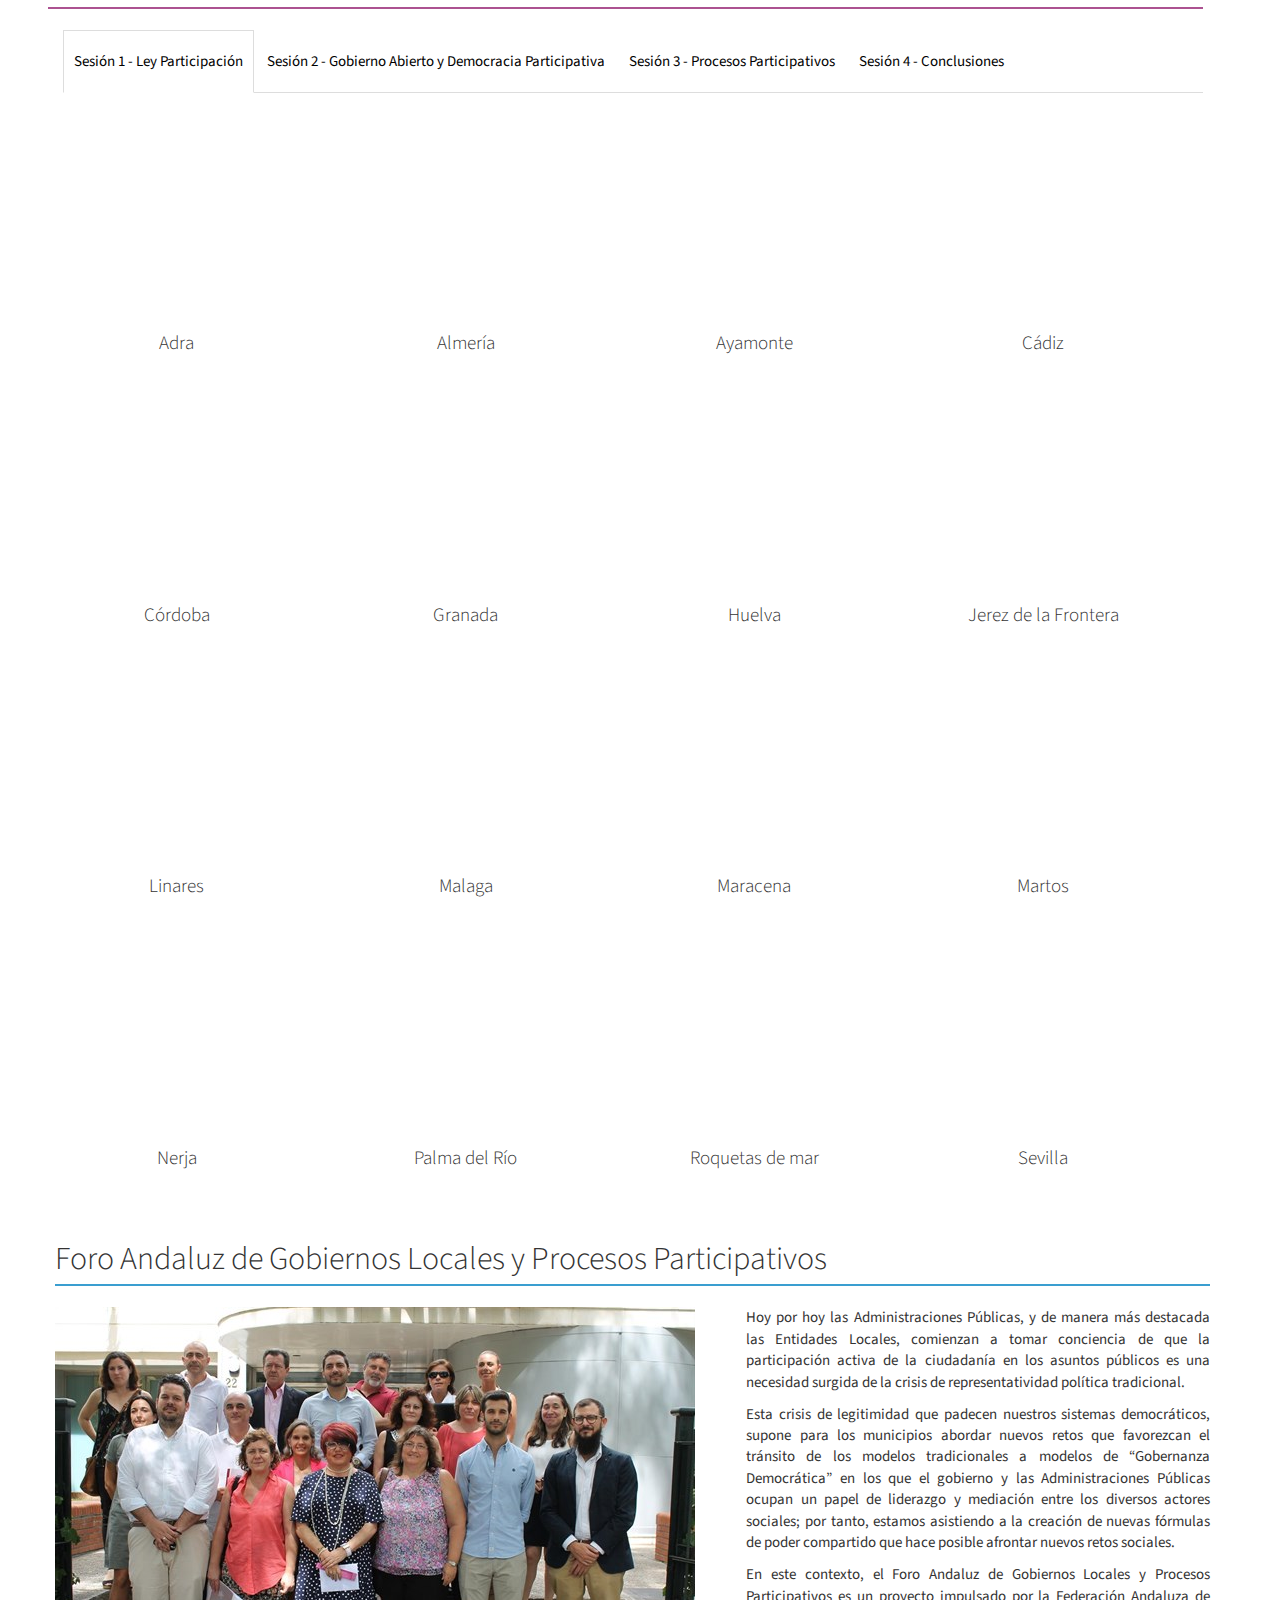
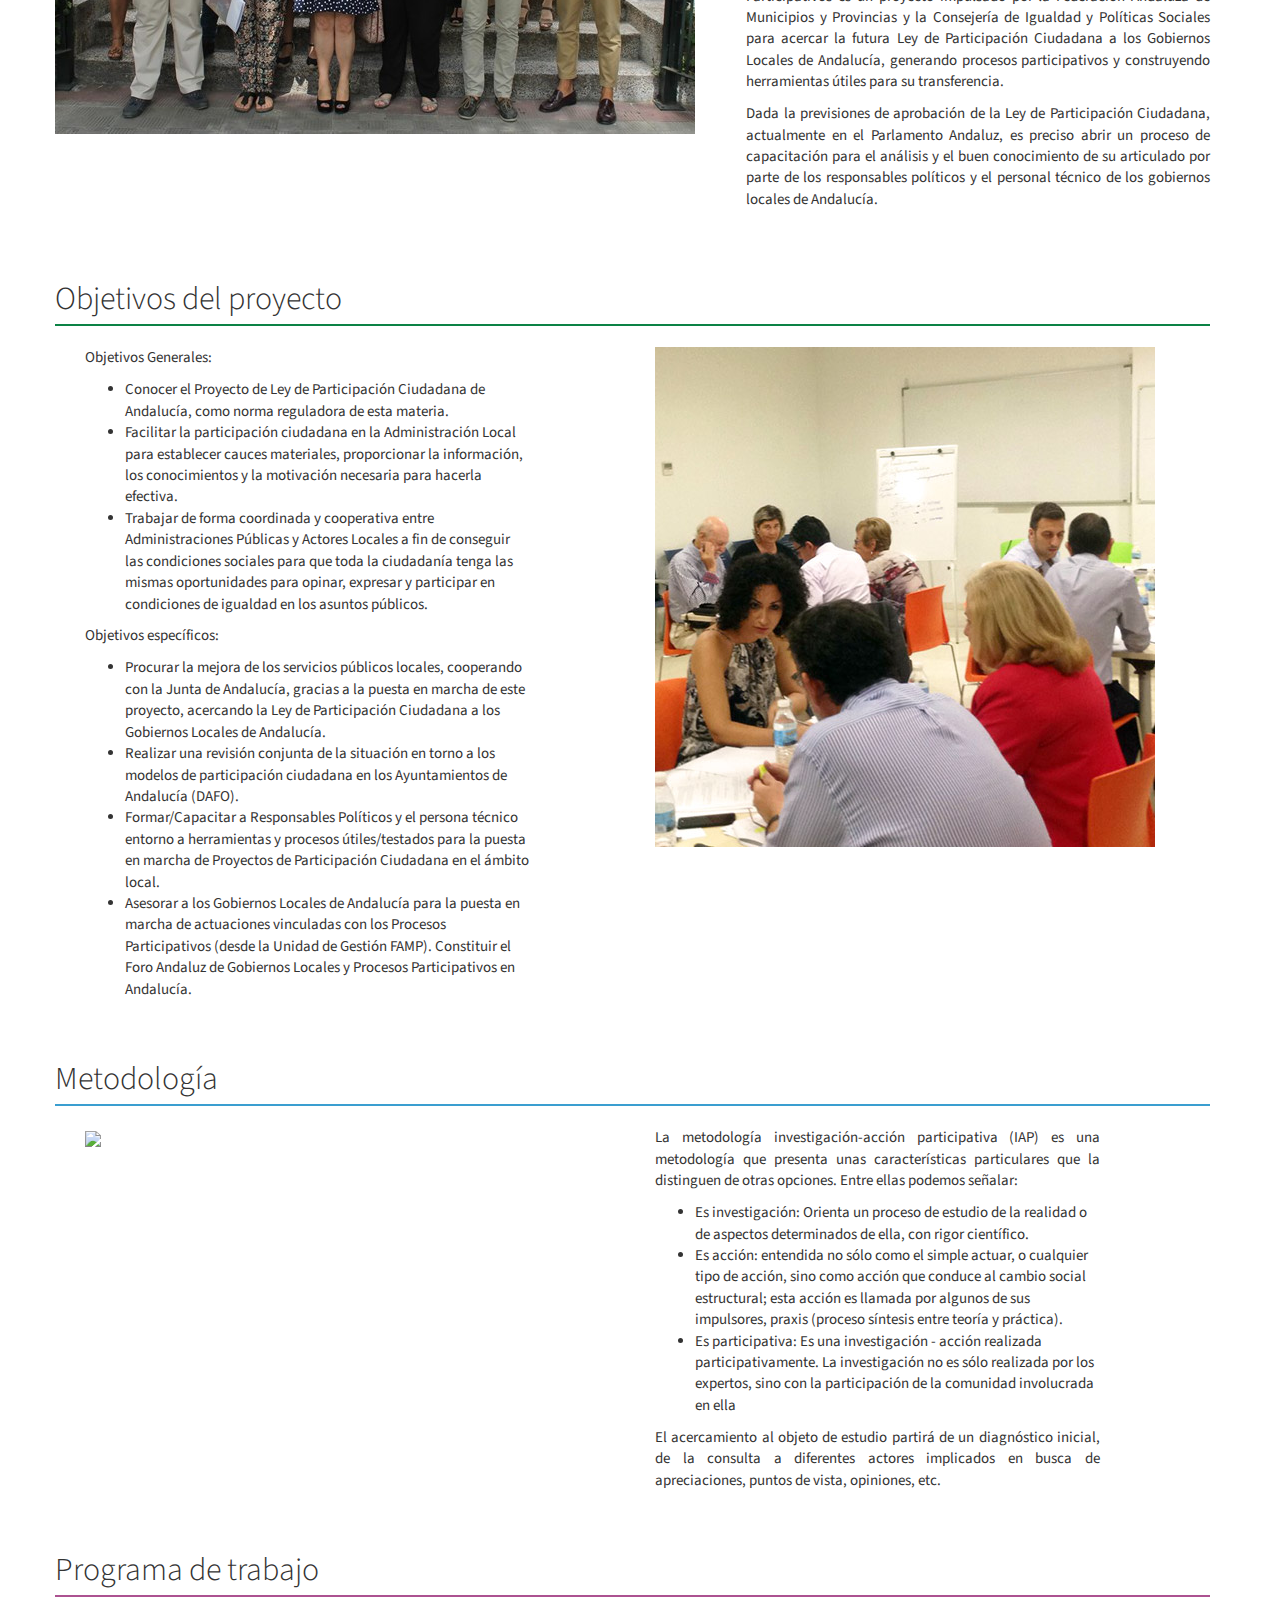
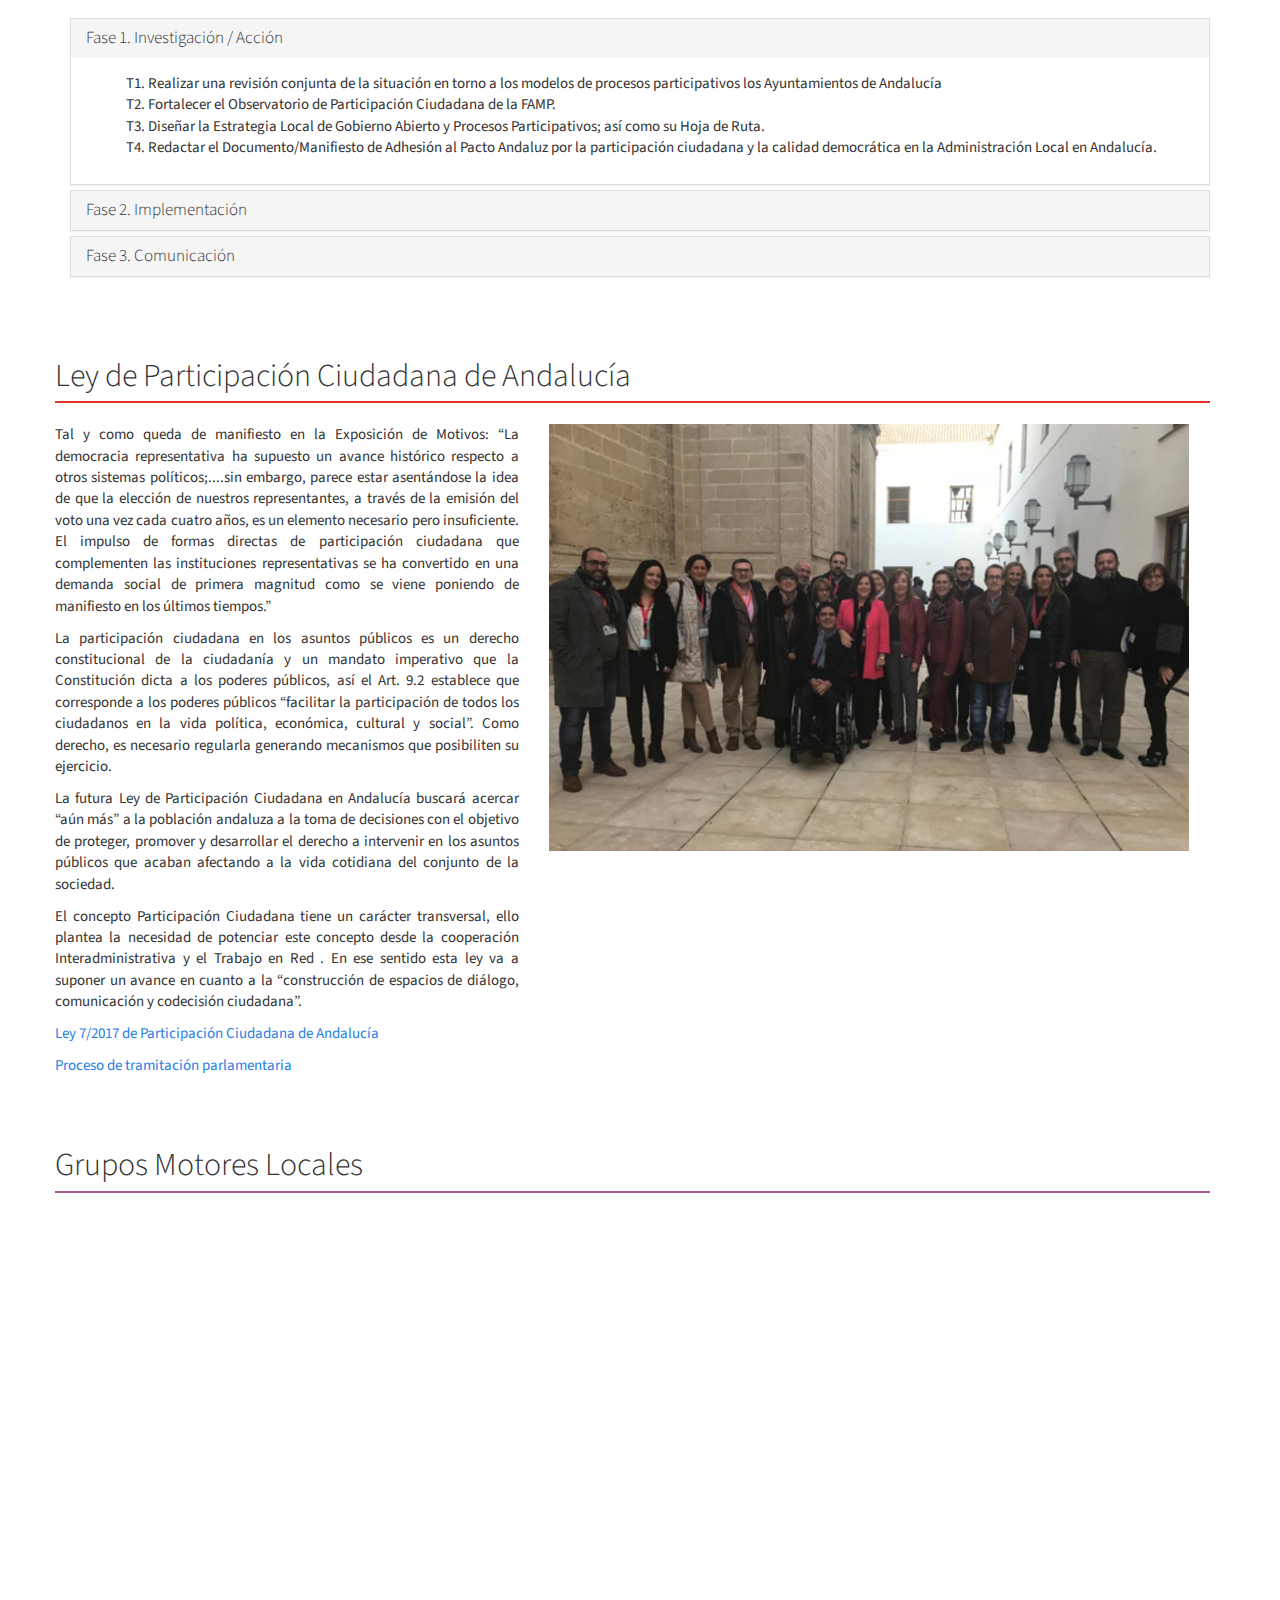
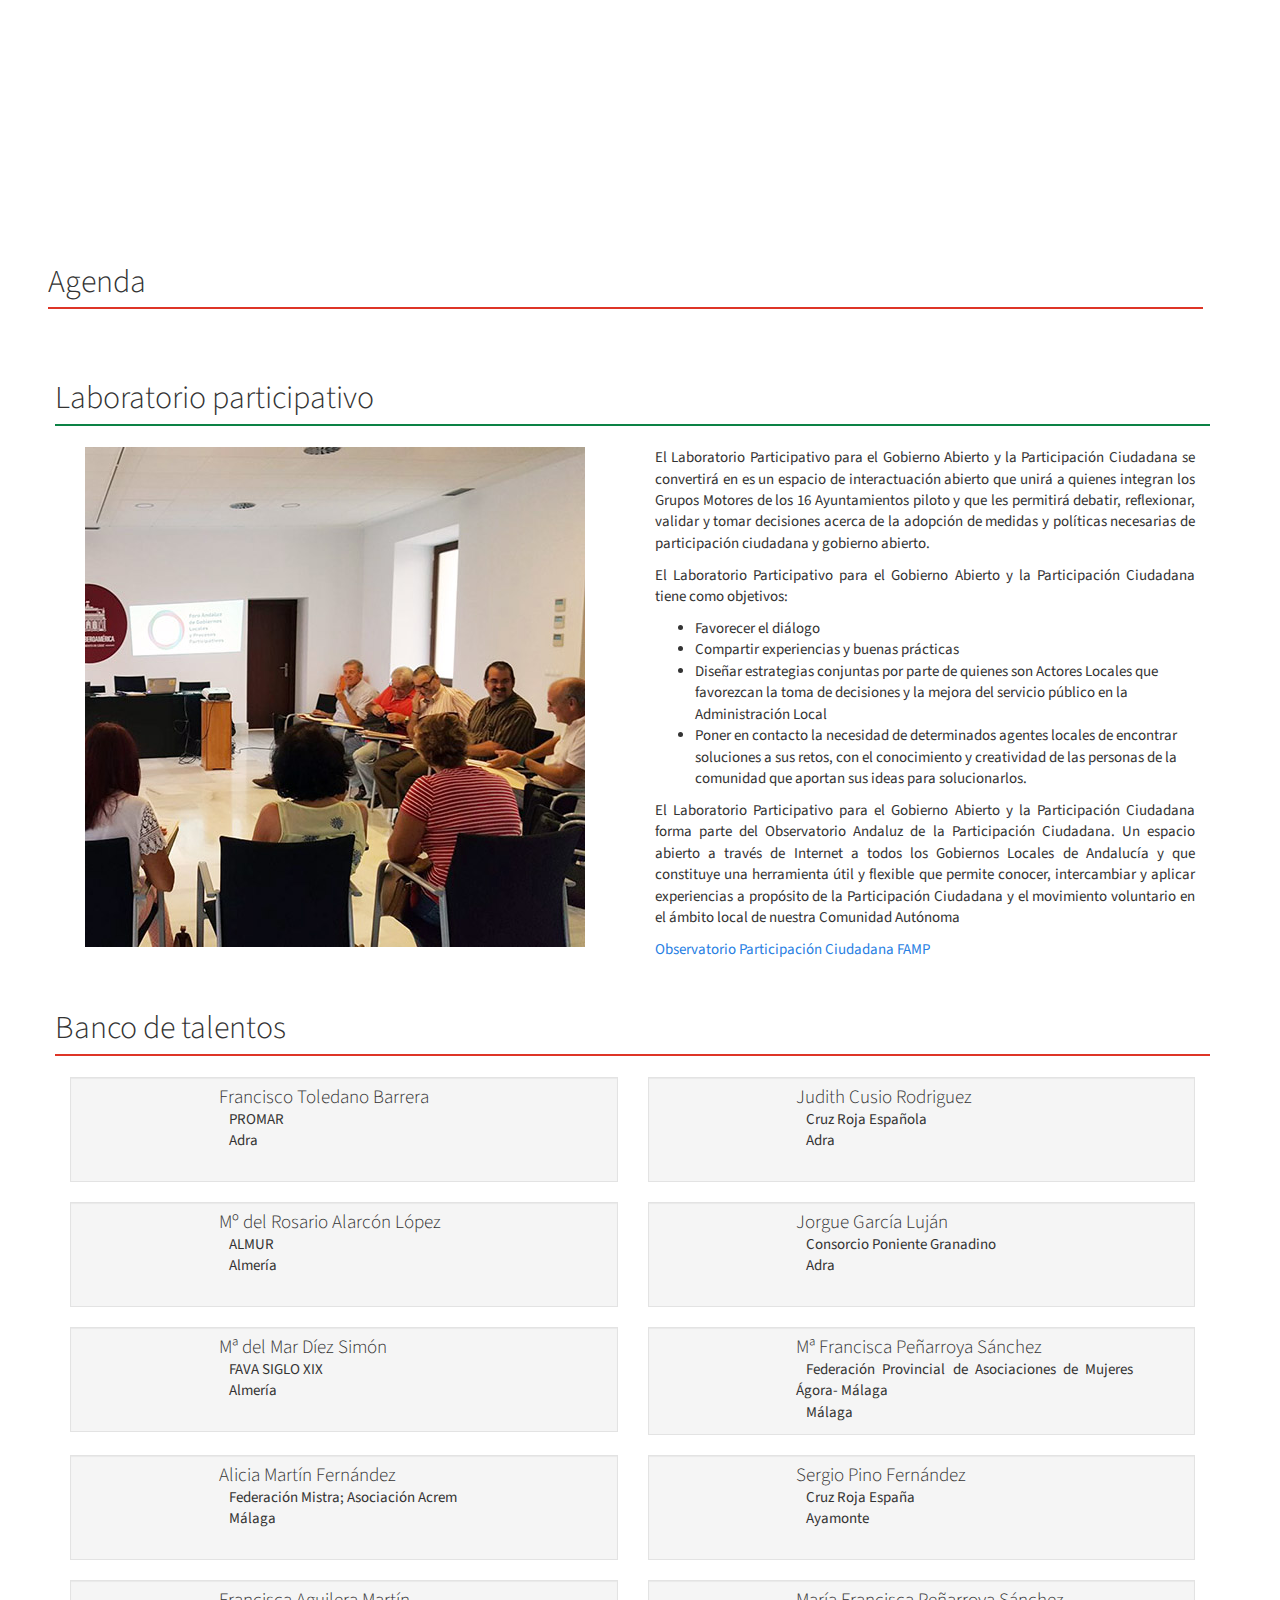
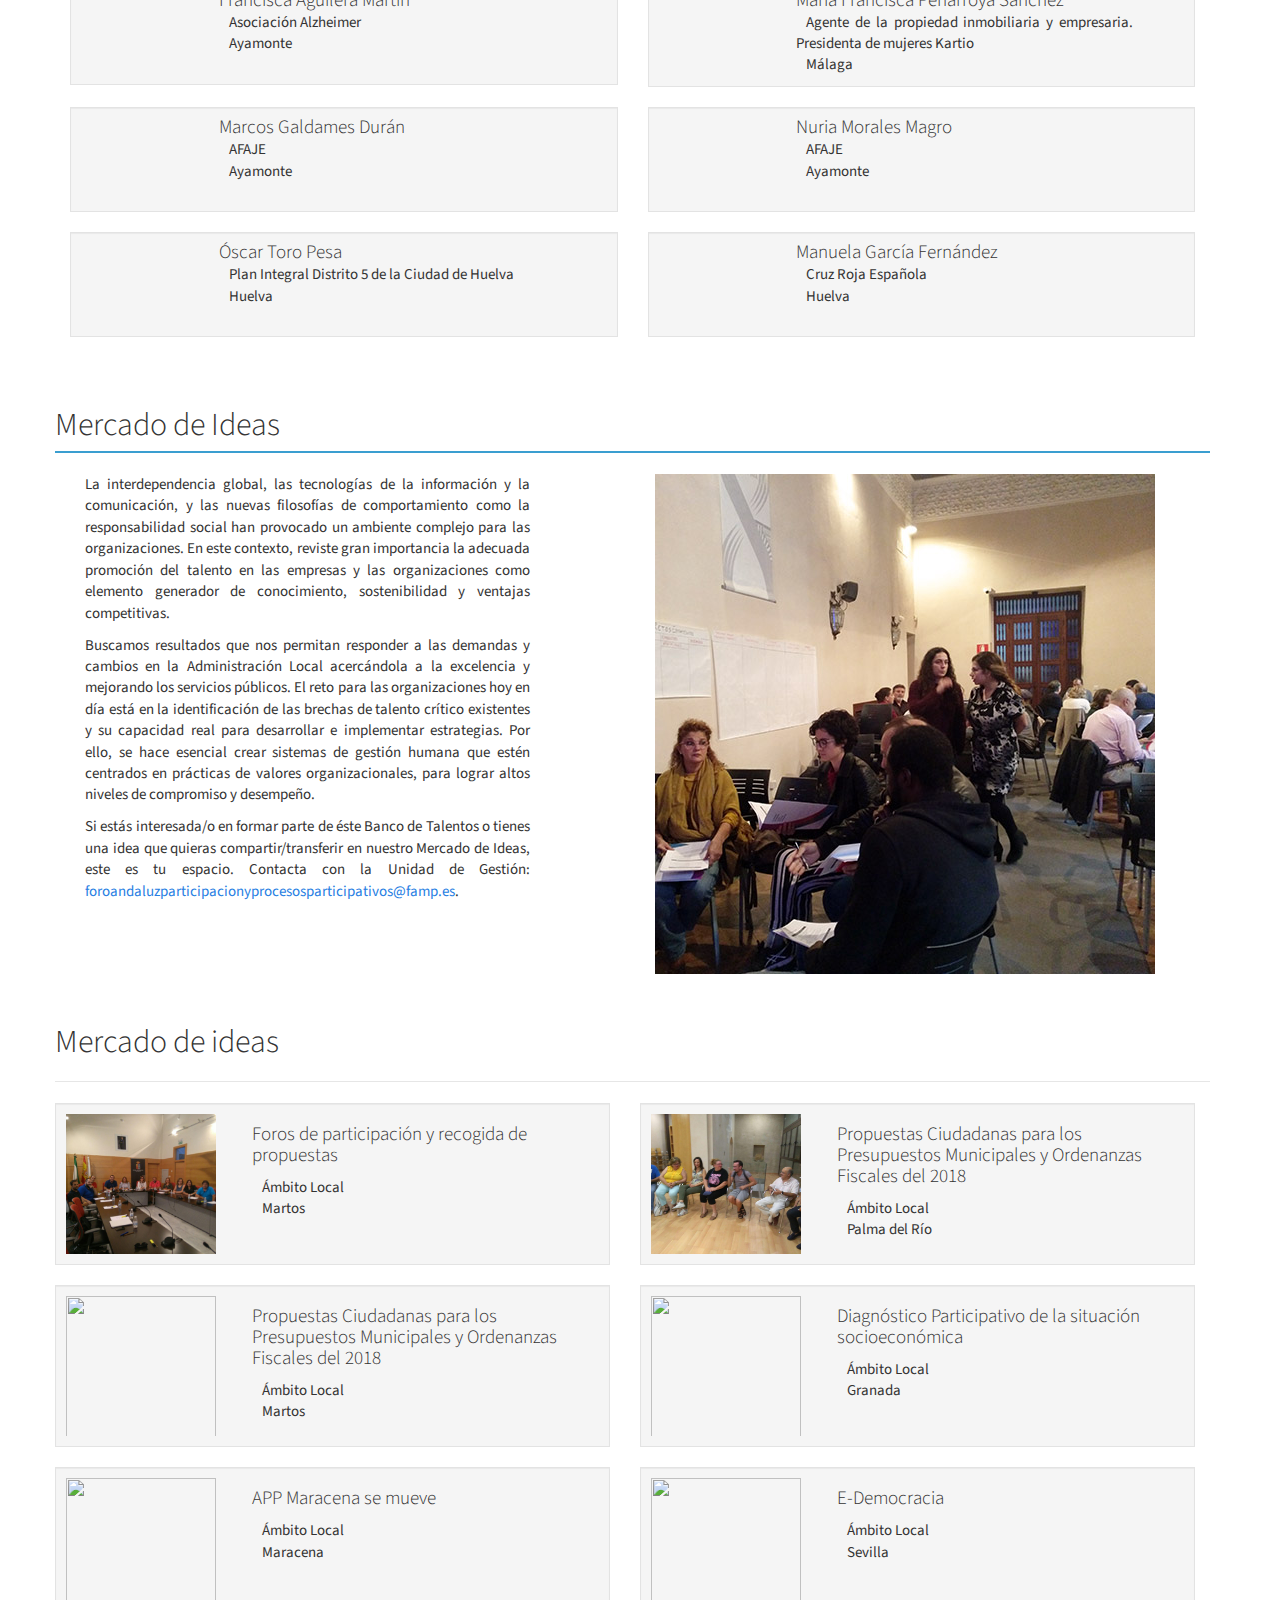
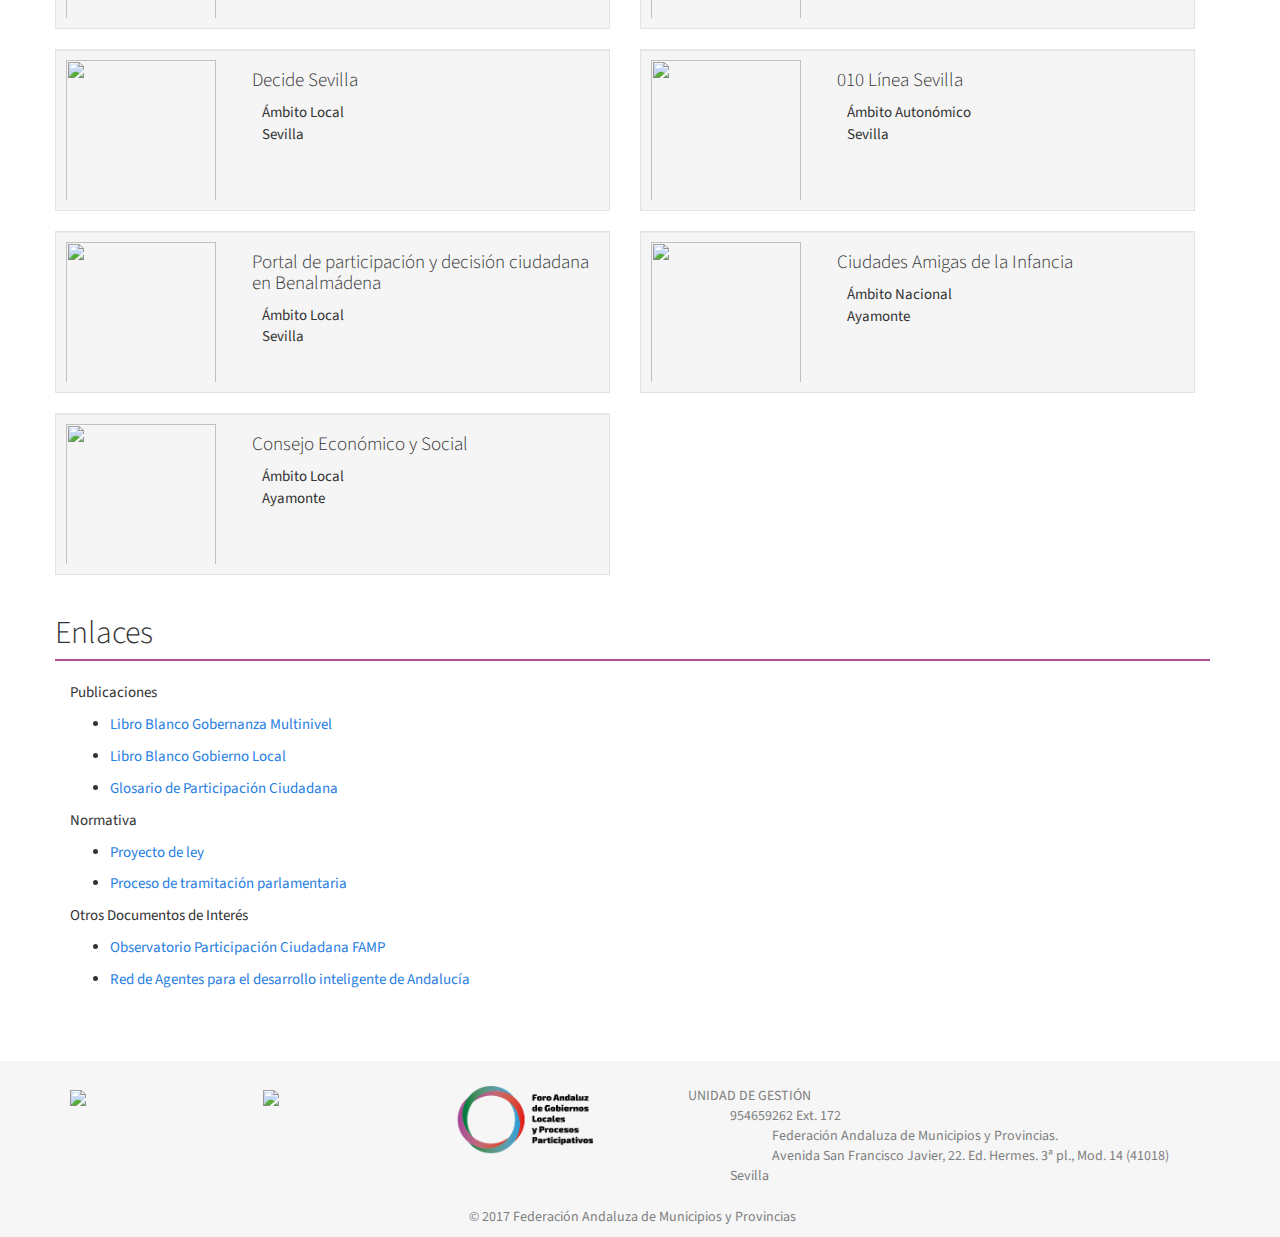
==== commit 965e8e49: "Update and fix errors" ====
--- a/index.html
+++ b/index.html
@@ -78,7 +78,7 @@
                   <li><a href="#objetivos">Objetivos del proyecto</a></li>
                   <li><a href="#metodologia">Metodología</a></li>
                   <li><a href="#programa">Programa de trabajo</a></li>
-                  <li><a href="#anteproyecto">Anteproyecto de Ley</a></li>
+                  <li><a href="#anteproyecto">Ley de Participación Ciudadana de Andalucía</a></li>
                 </ul>
               </li>
 
@@ -98,16 +98,19 @@
                   <li><a href="#calendario">Calendario</a></li>
                 </ul>
               </li>
+              <li id="recursos-participacion-main">
+                <a href="recursos-participacion.html">Recursos para la participación</a>
+              </li>
               <li class="dropdown" id="herramientas-main">
                 <a class="dropdown-toggle" data-toggle="dropdown" href="#" id="themes">Herramientas para la participación<span class="caret"></span></a>
                 <ul class="dropdown-menu" aria-labelledby="themes">
-                  <li><a href="#banco">Mercado de Ideas</a></li>
-                  <li><a href="http://www.famp.es/menuFC2.php" target="_blank">E-learning Formación continua FAMP</a></li>
+                  <li><a href="#mercado">Mercado de Ideas</a></li>
+                  <li><a href="http://www.famp.es/es/formacion/formacion-continua/" target="_blank">E-learning Formación continua FAMP</a></li>
                   <li><a href="#recursos">Enlaces</a></li>
                 </ul>
               </li>
               <li id="laboratorio-main">
-                <a href="#laboratorio">Laboratorio participativo</a>
+                <a href="http://www.famp.es/es/laboratorios/" target="_blank">Laboratorio participativo</a>
               </li>
             </ul>
           </div>
@@ -481,7 +484,7 @@
               <h4 class="text-center">Roquetas de mar</h4>
             </div>
             <div class="col-md-3" id="logo-seccion">
-              <li id="0-3"><a class="disabled"><img src="images/image9.png" style="background-image: url('images/logos/sevilla.jpg')"></a></li>
+              <li id="0-3"><a class="disabled"><img src="images/image9.png" style="background-image: url('images/fichas/sevilla6.JPG')"></a></li>
               <h4 class="text-center">Sevilla</h4>
             </div>
           </div>
@@ -707,22 +710,39 @@
 </div>
 
 <div class="section" id="anteproyecto">
- <div class="container">
+      <div class="container" id="wrapper">
+
+        <div class="row">
+          <div class="col-sm-12">
+            <h2>Ley de Participación Ciudadana de Andalucía</h2>
+            <hr/>
+          </div>
+        </div>
+
+        <div class="row">
+          <div class="col-md-5">
+            <p>Tal y como queda de manifiesto en la Exposición de Motivos: “La democracia representativa ha supuesto un avance histórico respecto a otros sistemas políticos;....sin embargo, parece estar asentándose la idea de que la elección de nuestros representantes, a través de la emisión del voto una vez cada cuatro años, es un elemento necesario pero insuficiente. El impulso de formas directas de participación ciudadana que complementen las instituciones representativas se ha convertido en una demanda social de primera magnitud como se viene poniendo de manifiesto en los últimos tiempos.” </p>
+            <p>La participación ciudadana en los asuntos públicos es un derecho constitucional de la ciudadanía y un mandato imperativo que la Constitución dicta a los poderes públicos, así el Art. 9.2 establece que corresponde a los poderes públicos “facilitar la participación de todos los ciudadanos en la vida política, económica, cultural y social”. Como derecho, es necesario regularla generando mecanismos que posibiliten su ejercicio. </p>
+            <p>La futura Ley de Participación Ciudadana en Andalucía buscará acercar “aún más” a la población andaluza a la toma de decisiones con el objetivo de proteger, promover y desarrollar el derecho a intervenir en los asuntos públicos que acaban afectando a la vida cotidiana del conjunto de la sociedad. </p>
+            <p>El concepto Participación Ciudadana tiene un carácter transversal, ello plantea la necesidad de potenciar este concepto desde la cooperación Interadministrativa y el Trabajo en Red . En ese sentido esta ley va a suponer un avance en cuanto a la “construcción de espacios de diálogo, comunicación y codecisión ciudadana”.</p>
+
+            <p><a href="http://www.juntadeandalucia.es/boja/2018/4/1">Ley 7/2017 de Participación Ciudadana de Andalucía</a></p>
+            <p><a href="http://www.parlamentodeandalucia.es/webdinamica/portal-web-parlamento/actividadparlamentaria/tramitacionencurso/legislativas.do?numexp=10-16/PL-000005">Proceso de tramitación parlamentaria</a></p>
+          </div>            
+          <div class="col-md-4">
+            <img src="./images/leyparticipacion.jpeg" />
+          </div>
+        </div>
+      </div>
+    </div>
+
+<div class="section" id="mapa">
+<div class="container">
   <div class="row">
-    <h2>Anteproyecto de Ley</h2>
+    <h2>Grupos Motores Locales</h2>
     <hr/>
+    </div>
   </div>
-  <p>Tal y como queda de manifiesto en la Exposición de Motivos: “La democracia representativa ha supuesto un avance histórico respecto a otros sistemas políticos;....sin embargo, parece estar asentándose la idea de que la elección de nuestros representantes, a través de la emisión del voto una vez cada cuatro años, es un elemento necesario pero insuficiente. El impulso de formas directas de participación ciudadana que complementen las instituciones representativas se ha convertido en una demanda social de primera magnitud como se viene poniendo de manifiesto en los últimos tiempos.” </p>
-  <p>La participación ciudadana en los asuntos públicos es un derecho constitucional de la ciudadanía y un mandato imperativo que la Constitución dicta a los poderes públicos, así el Art. 9.2 establece que corresponde a los poderes públicos “facilitar la participación de todos los ciudadanos en la vida política, económica, cultural y social”. Como derecho, es necesario regularla generando mecanismos que posibiliten su ejercicio. </p>
-  <p>La futura Ley de Participación Ciudadana en Andalucía buscará acercar “aún más” a la población andaluza a la toma de decisiones con el objetivo de proteger, promover y desarrollar el derecho a intervenir en los asuntos públicos que acaban afectando a la vida cotidiana del conjunto de la sociedad. </p>
-  <p>El concepto Participación Ciudadana tiene un carácter transversal, ello plantea la necesidad de potenciar este concepto desde la cooperación Interadministrativa y el Trabajo en Red . En ese sentido esta ley va a suponer un avance en cuanto a la “construcción de espacios de diálogo, comunicación y codecisión ciudadana”.</p>
-
-  <p><a href="http://www.parlamentodeandalucia.es/webdinamica/portal-web-parlamento/pdf.do?tipodoc=bopa&id=117057"> Enlace proyecto de ley</a></p>
-  <p><a href="http://www.parlamentodeandalucia.es/webdinamica/portal-web-parlamento/actividadparlamentaria/tramitacionencurso/legislativas.do?numexp=10-16/PL-000005">Proceso de tramitación parlamentaria</a></p>
-</div>
-</div>
-
-<div class="section" id="mapa">
 <div class="row">
   <div class="col-sm-12">
     <div id="map"></div>
@@ -1146,7 +1166,7 @@
             <div class="row pop2" id="13">
               <a data-toggle="modal" data-target="#modalBanco">
                 <div class="col-sm-6 col-md-3">
-                  <img src="./images/banco/manuelagarcia.jpg" alt="" class="img-rounded img-responsive" />
+                  <img src="./images/profile.png" alt="" class="img-rounded img-responsive" />
                 </div>
                 <div class="col-sm-6 col-md-8">
                   <h4>Manuela García Fernández </h4>
--- a/css/custom.css
+++ b/css/custom.css
@@ -26,6 +26,11 @@
 	border-top: 2px solid #3a9ed0;
 }
 
+#mapa hr {
+	margin-top: -3px;
+	border-top: 2px solid #ac5291;	
+}
+
 #encuentro hr{
 	margin-top: -3px;
 	border-top: 2px solid #ac5291;
@@ -44,6 +49,11 @@
 	border-top: 2px solid #de3527;
 }
 #mercado hr{
+	margin-top: -3px;
+	border-top: 2px solid #3a9ed0;
+}
+
+#recursos-participacion hr{
 	margin-top: -3px;
 	border-top: 2px solid #3a9ed0;
 }
@@ -177,6 +187,13 @@
 	border-bottom: 2px solid #de3527 !important;
 }
 
+#recursos-participacion-main > a:hover, #recursos-participacion-main > a:focus {
+	color: #000 !important;
+	background-color: #fff !important;
+	padding-bottom: 39% !important;
+	border-bottom: 2px solid #ac5291 !important;
+}
+
 #gruposmotores-main > a:hover, #gruposmotores-main > a:focus {
 	color: #000 !important;
 	background-color: #fff !important;
@@ -189,12 +206,12 @@
 	background-color: #fff !important;
 	padding-bottom: 55% !important;
 	border-bottom: 2px solid #0c8245 !important;
-}
+}	
 
 #herramientas-main > a:hover, #herramientas-main > a:focus {
 	color: #000 !important;
 	background-color: #fff !important;
-	padding-bottom: 64% !important;
+	padding-bottom: 35% !important;
 	border-bottom: 2px solid #3a9ed0 !important;
 }
 
@@ -530,7 +547,7 @@
 	padding: 5% 0 0 0px;
 }
 
-#sesion1, #sesion2, #sesion3 li {
+#sesion1, #sesion2, #sesion3,#sesion4 li {
 	list-style: none;
 }
 
@@ -633,6 +650,7 @@
 .well-sm {
 	padding: 10px 0px 0px 10px;
 	border-radius: 0;
+	min-height: 7em;
 }
 
 #banco i,#fichas-mercado i {
@@ -658,4 +676,8 @@
     /* ie8 workaround - http://louisremi.github.io/background-size-polyfill/ */
     -ms-behavior: url(https://cdn.css-tricks.com/backgroundsize.min.htc);
   
+}
+
+#banco img {
+	padding: 0px 0px 10px 0px;
 }